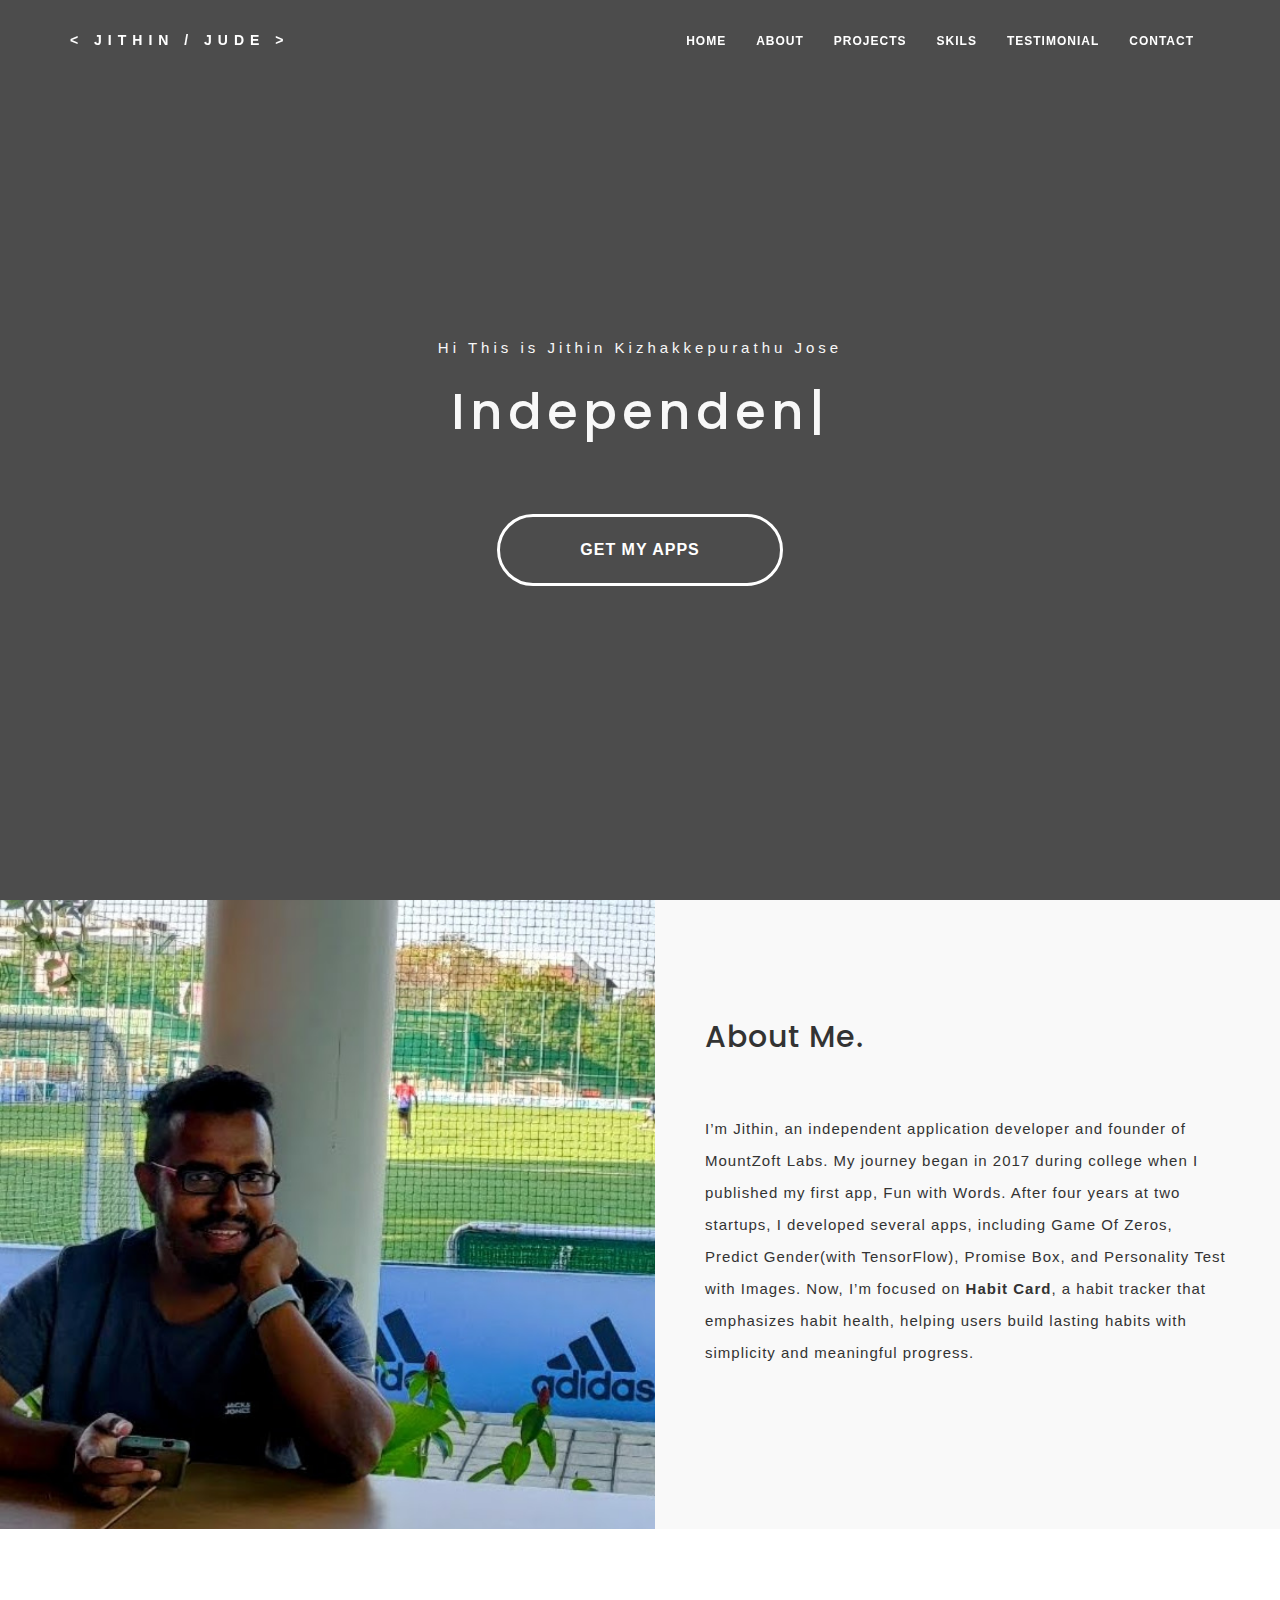
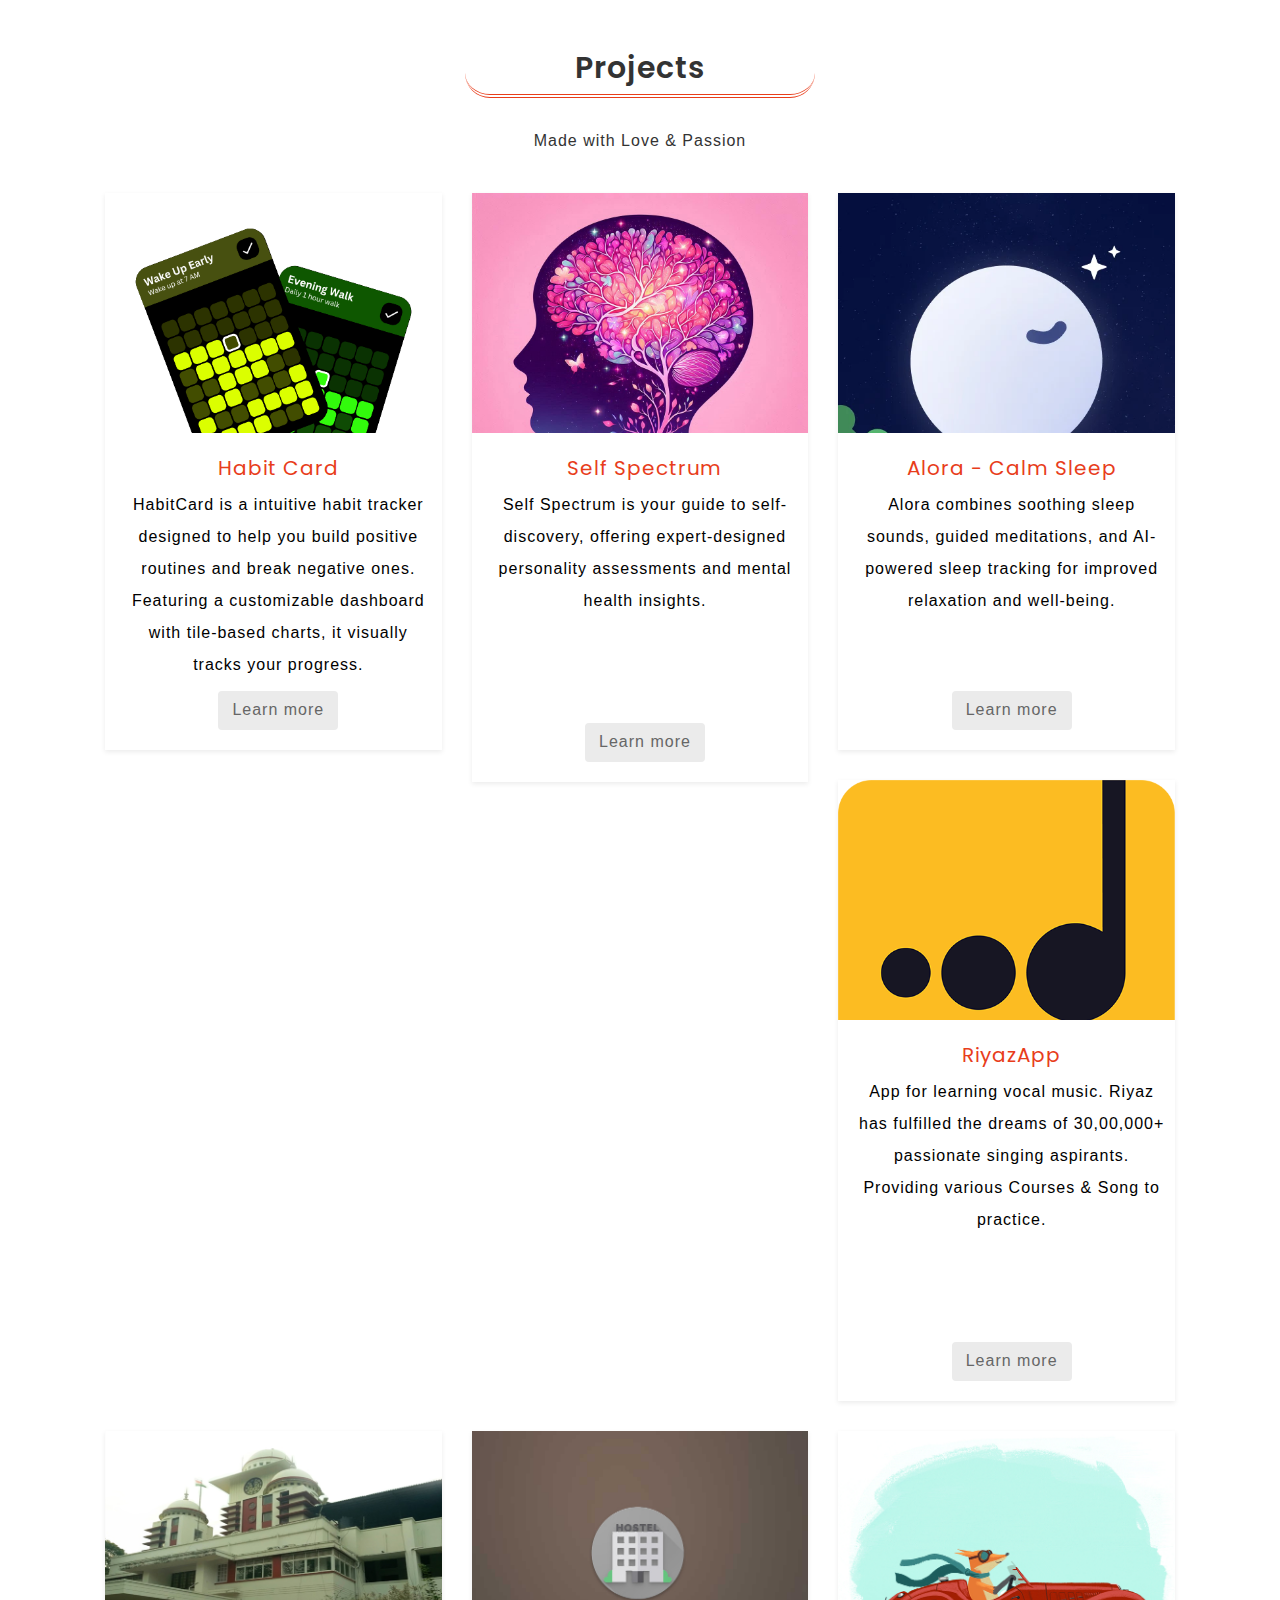
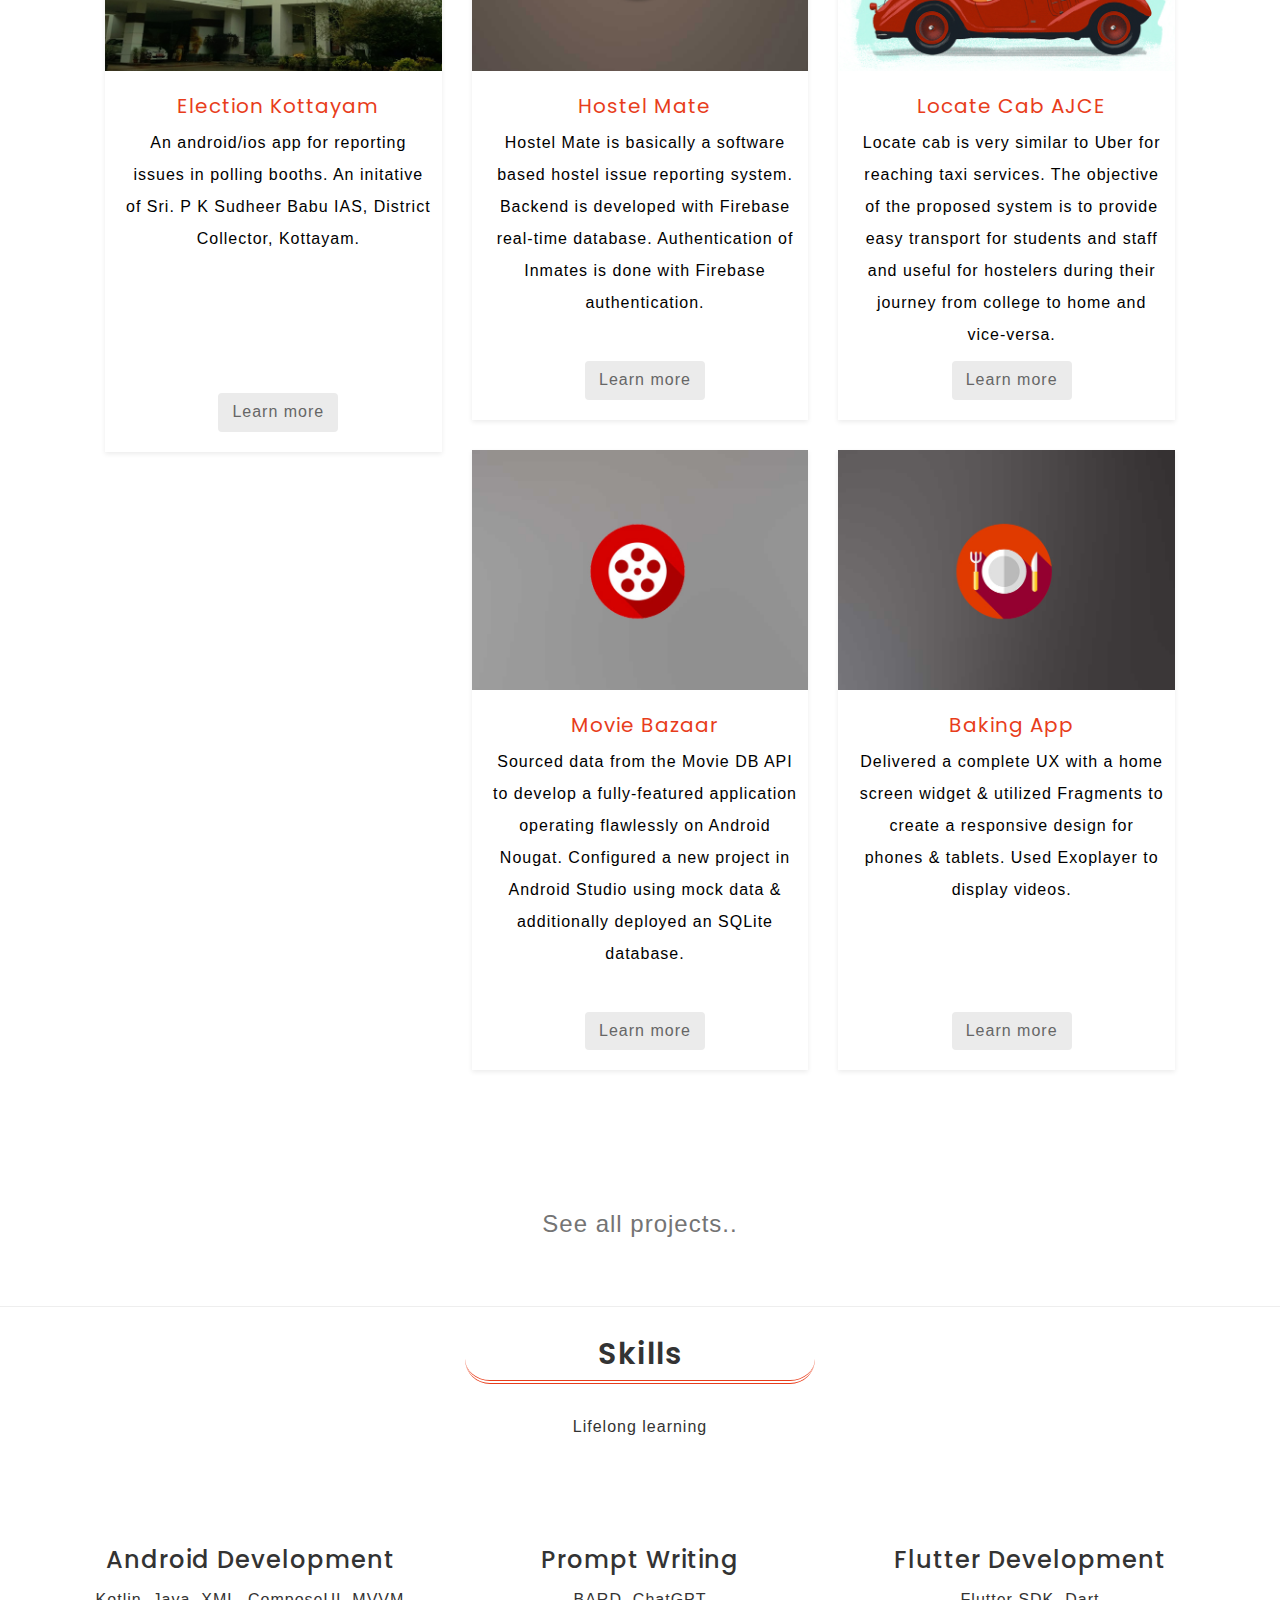
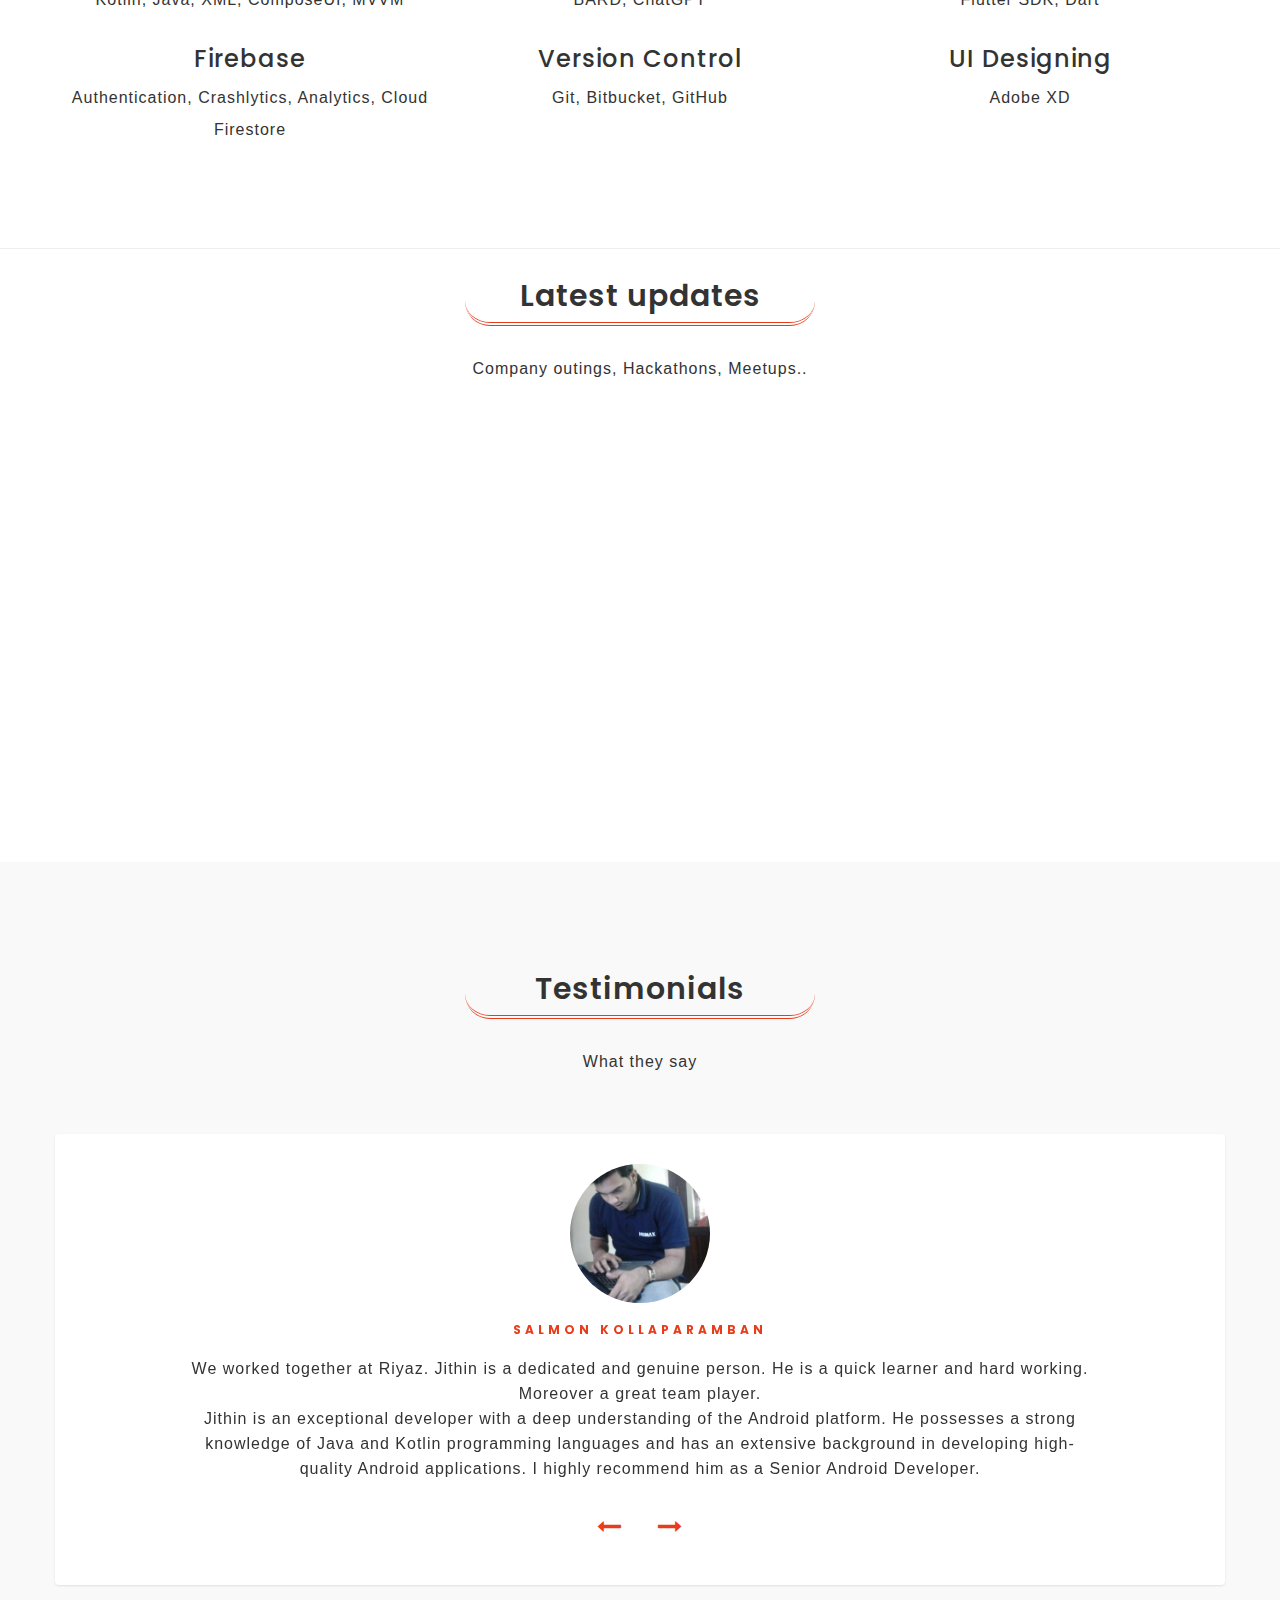
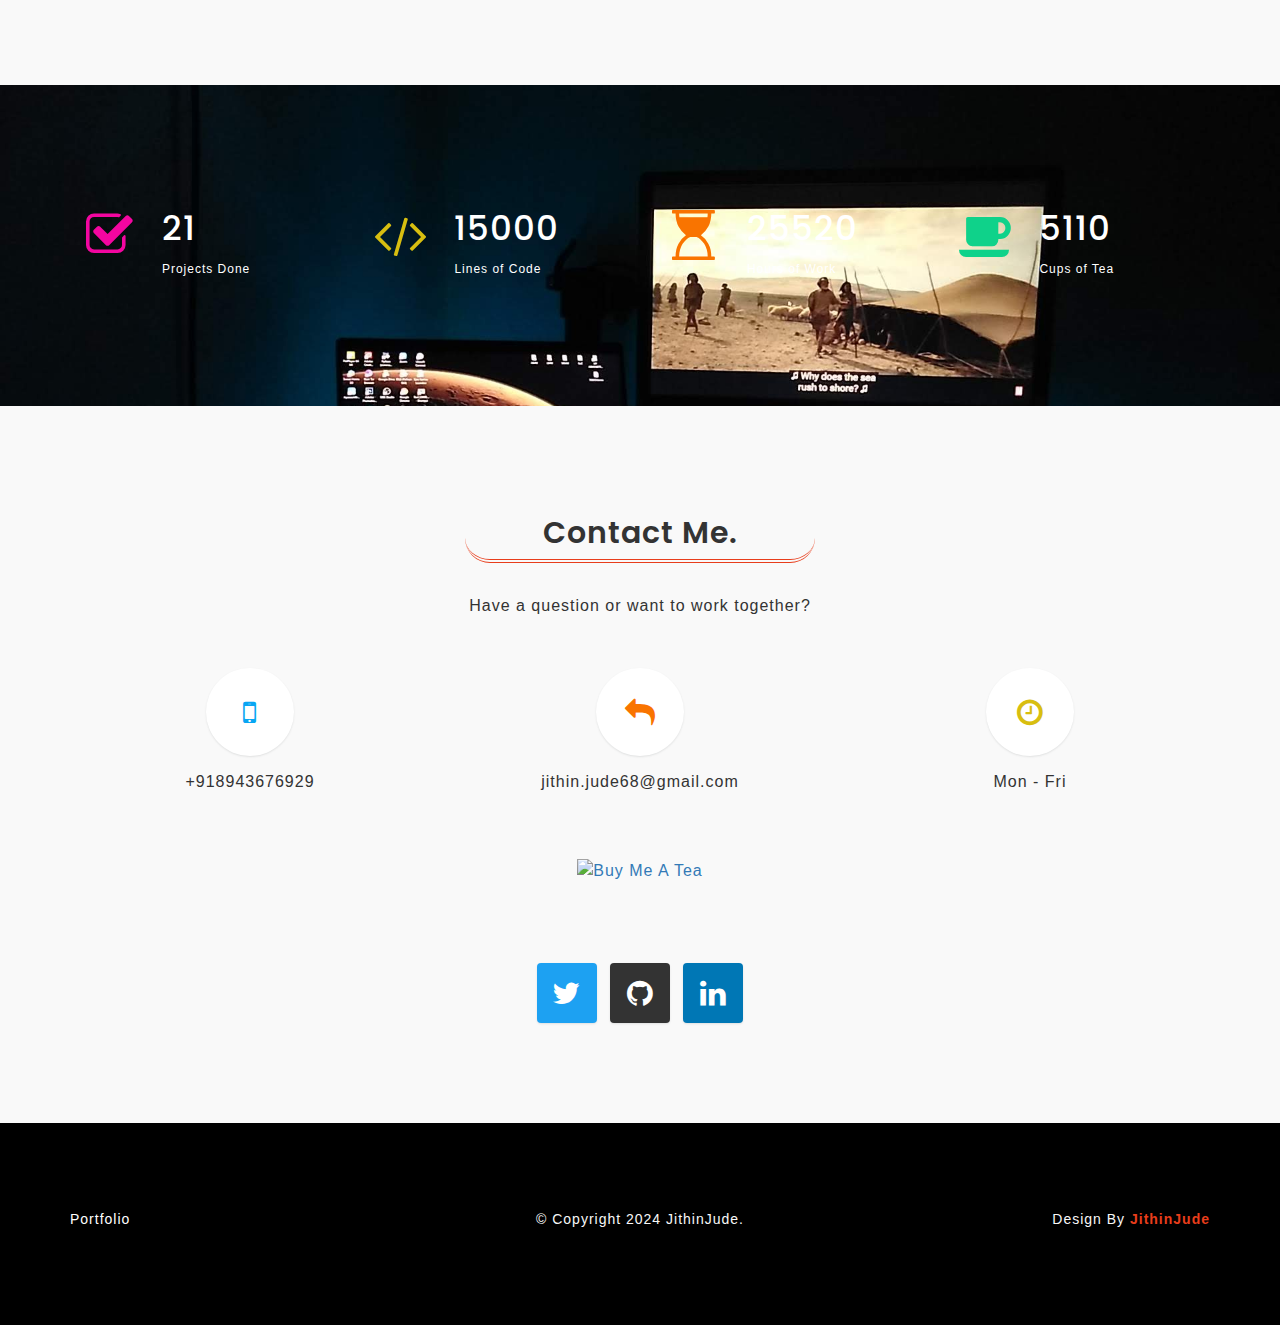
==== index.html @ 99f5d406 "Update index.html" ====
<!DOCTYPE html>
<html lang="en">
    <head>
        <!-- Google tag (gtag.js) -->
        <script async src="https://www.googletagmanager.com/gtag/js?id=G-HMF2TVYEC2"></script>
        <script>
            window.dataLayer = window.dataLayer || [];
            function gtag(){dataLayer.push(arguments);}
            gtag('js', new Date());
            
            gtag('config', 'G-HMF2TVYEC2');
        </script>
        <!-- Meta Tag -->
        <meta charset="UTF-8">
        <meta name="viewport" content="width=device-width, initial-scale=1.0">
        <meta http-equiv="X-UA-Compatible" content="IE=edge">
        <!-- SEO -->
        <meta name="description" content="Metaverse Enthusiast | ML Enthusiast(Deep learning) | Cosmology | Android/Flutter Developer">
        <meta name="author" content="Jithin Jude">
        <meta name="url" content="https://jithin-jude.github.io">
        <meta name="copyright" content="Jithin&lt;/>Jude">
        <meta name="robots" content="index,follow">
        <title>Jithin Jude</title>
        <!-- Favicon -->
        <link rel="shortcut icon" href="images/favicon/favicon.ico">
        <link rel="apple-touch-icon" sizes="144x144" type="image/x-icon" href="images/favicon/apple-touch-icon.png">
        <!-- All CSS Plugins -->
        <link rel="stylesheet" type="text/css" href="css/plugin.css">
        <!-- Main CSS Stylesheet -->
        <link rel="stylesheet" type="text/css" href="css/style.css">
        <!-- Google Web Fonts  -->
        <link rel="stylesheet" href="https://fonts.googleapis.com/css?family=Poppins:400,300,500,600,700">
        <!-- HTML5 shiv and Respond.js support IE8 or Older for HTML5 elements and media queries -->
        <!--[if lt IE 9]>
        <script src="https://oss.maxcdn.com/html5shiv/3.7.3/html5shiv.min.js"></script>
        <script src="https://oss.maxcdn.com/respond/1.4.2/respond.min.js"></script>
        <![endif]-->
    </head>
    <body>
        <!-- Preloader Start -->
        <div id="preloader">
            <div class="loader"></div>
        </div>
        <!-- Preloader End -->
        <!-- Home & Menu Section Start -->
        <header id="home" class="home-section">
            <div class="header-top-area">
                <div class="container">
                    <div class="row">
                        <div class="col-sm-3">
                            <div class="logo">
                                <a href="https://jithin-jude.github.io">&lt Jithin / Jude ></a>
                            </div>
                        </div>
                        <div class="col-sm-9">
                            <div class="navigation-menu">
                                <div class="navbar">
                                    <div class="navbar-header">
                                        <button type="button" class="navbar-toggle" data-toggle="collapse" data-target=".navbar-collapse">
                                        <span class="sr-only">Toggle navigation</span>
                                        <span class="icon-bar"></span>
                                        <span class="icon-bar"></span>
                                        <span class="icon-bar"></span>
                                        </button>
                                    </div>
                                    <div class="navbar-collapse collapse">
                                        <ul class="nav navbar-nav navbar-right">
                                            <li class="active">
                                                <a class="smoth-scroll" href="#home">
                                                    Home 
                                                    <div class="ripple-wrapper"></div>
                                                </a>
                                            </li>
                                            <li><a class="smoth-scroll" href="#about">About</a>
                                            </li>
                                            <li><a class="smoth-scroll" href="#projects">Projects</a>
                                            </li>
                                            <li><a class="smoth-scroll" href="#skils">Skils</a>
                                            </li>
                                            <li><a class="smoth-scroll" href="#testimonials">Testimonial</a>
                                            </li>
                                            <li><a class="smoth-scroll" href="#contact">Contact</a>
                                            </li>
                                        </ul>
                                    </div>
                                </div>
                            </div>
                        </div>
                    </div>
                </div>
            </div>
            <div class="home-section-background" data-stellar-background-ratio="0.6">
                <div class="display-table">
                    <div class="display-table-cell">
                        <div class="container">
                            <div class="row">
                                <div class="col-md-12 text-center">
                                    <div class="header-text">
                                        <p>Hi This is Jithin Kizhakkepurathu Jose</p>
                                        <h2><span class="typing"></span></h2>
                                        <div class="margin-top-60">
                                            <a class="button button-style button-style-icon fa fa-long-arrow-right smoth-scroll" href="https://play.google.com/store/apps/details?id=habit.tracker.habitcard" target="_blank">Get My Apps</a>
                                        </div>
                                    </div>
                                </div>
                            </div>
                        </div>
                    </div>
                </div>
            </div>
        </header>
        <!-- Home & Menu Section End-->
        <!-- About Start -->
        <section id="about" class="about-section">
            <div class="row">
                <div class="col-md-6 col-sm-12 col-xs-12">
                    <img class="img-responsive" src="images/bg/me_2023.jpg" draggable="false" alt="">
                </div>
                <div class="col-md-6 col-sm-12 col-xs-12">
                    <div class="about-me section-space-padding">
                        <h2>About Me.</h2>
                        <p>
				I’m Jithin, an independent application developer and founder of MountZoft Labs. My journey began in 2017 during college when I published my first app, Fun with Words. After four years at two startups, I developed several apps, including Game Of Zeros, Predict Gender(with TensorFlow), Promise Box, and Personality Test with Images. Now, I’m focused on <b>Habit Card</b>, a habit tracker that emphasizes habit health, helping users build lasting habits with simplicity and meaningful progress.
                        </p>
                    </div>
                </div>
            </div>
        </section>
        <!-- About End -->
        <!-- Projects Start -->
        <section id="projects">
            <div class="overflow-hid">
            <div class="gtco-section">
                <div class="gtco-container">
                    <div class="row">
                        <div class="col-sm-12">
                            <div class="section-title">
                                <h2>Projects</h2>
                                <p>Made with Love & Passion</p>
                            </div>
                        </div>
                    </div>
                    <div class="row">
                        <div class="col-lg-4 col-md-4 col-sm-6">
                            <a href="https://play.google.com/store/apps/details?id=habit.tracker.habitcard" 
                                target="_blank" class="gtco-card-item">
                                <figure>
                                    <div class="overlay"><i class="ti-plus"></i></div>
                                    <img src="images/portfolio/habit_card_logo.png" alt="Image" class="img-responsive">
                                </figure>
                                <div class="gtco-text">
                                    <br/>
                                    <h2>Habit Card</h2>
                                    <p>HabitCard is a intuitive habit tracker designed to help you build positive routines and break negative ones. Featuring a customizable dashboard with tile-based charts, it visually tracks your progress.<br/></p>
                                    <p><span class="btn btn-primary">Learn more</span></p>
                                </div>
                            </a>
                        </div>
                        <div class="col-lg-4 col-md-4 col-sm-6">
                            <a href="https://play.google.com/store/apps/details?id=ai.psychological.tests.personality.traits" 
                                target="_blank" class="gtco-card-item">
                                <figure>
                                    <div class="overlay"><i class="ti-plus"></i></div>
                                    <img src="images/portfolio/personaliey_test_logo.png" alt="Image" class="img-responsive">
                                </figure>
                                <div class="gtco-text">
                                    <br/>
                                    <h2>Self Spectrum</h2>
                                    <p>Self Spectrum is your guide to self-discovery, offering expert-designed personality assessments and mental health insights.<br/><br/><br/><br/></p>
                                    <p><span class="btn btn-primary">Learn more</span></p>
                                </div>
                            </a>
                        </div>
                        <div class="col-lg-4 col-md-4 col-sm-6">
                            <a href="https://play.google.com/store/apps/details?id=calm.sleep.headspace.relaxingsounds" 
                                target="_blank" class="gtco-card-item">
                                <figure>
                                    <div class="overlay"><i class="ti-plus"></i></div>
                                    <img src="images/portfolio/alora_logo.png" alt="Image" class="img-responsive">
                                </figure>
                                <div class="gtco-text">
                                    <br/>
                                    <h2>Alora - Calm Sleep</h2>
                                    <p>Alora combines soothing sleep sounds, guided meditations, and AI-powered sleep tracking for improved relaxation and well-being.<br/><br/><br/></p>
                                    <p><span class="btn btn-primary">Learn more</span></p>
                                </div>
                            </a>
                        </div>
                        <div class="col-lg-4 col-md-4 col-sm-6">
                            <a href="https://play.google.com/store/apps/details?id=com.musicmuni.riyaz" 
                                target="_blank" class="gtco-card-item">
                                <figure>
                                    <div class="overlay"><i class="ti-plus"></i></div>
                                    <img src="images/portfolio/riyazapp_logo.png" alt="Image" class="img-responsive">
                                </figure>
                                <div class="gtco-text">
                                    <br/>
                                    <h2>RiyazApp</h2>
                                    <p>App for learning vocal music. Riyaz has fulfilled the dreams of 30,00,000+ passionate singing aspirants. Providing various Courses & Song to practice.<br/><br/><br/><br/></p>
                                    <p><span class="btn btn-primary">Learn more</span></p>
                                </div>
                            </a>
                        </div>
                        <div class="col-lg-4 col-md-4 col-sm-6">
                            <a href="https://github.com/Jithin-Jude/ElectionKottayam" 
                                target="_blank" class="gtco-card-item">
                                <figure>
                                    <div class="overlay"><i class="ti-plus"></i></div>
                                    <img src="images/portfolio/img_7.jpg" alt="Image" class="img-responsive">
                                </figure>
                                <div class="gtco-text">
                                    <br/>
                                    <h2>Election Kottayam</h2>
                                    <p>An android/ios app for reporting issues in polling booths. An initative of Sri. P K Sudheer Babu IAS, District Collector, Kottayam.<br/><br/><br/><br/><br/></p>
                                    <p><span class="btn btn-primary">Learn more</span></p>
                                </div>
                            </a>
                        </div>
                        <div class="col-lg-4 col-md-4 col-sm-6">
                            <a href="https://github.com/Jithin-Jude/Nanodegree_Hostel-Mate" target="_blank" class="gtco-card-item">
                                <figure>
                                    <div class="overlay"><i class="ti-plus"></i></div>
                                    <img src="images/portfolio/img_1.jpg" alt="Image" class="img-responsive">
                                </figure>
                                <div class="gtco-text">
                                    <br/>
                                    <h2>Hostel Mate</h2>
                                    <p>Hostel Mate is basically a software based hostel issue reporting system. Backend is developed with Firebase real-time database. Authentication of Inmates is done with Firebase authentication.<br/><br/></p>
                                    <p><span class="btn btn-primary">Learn more</span></p>
                                </div>
                            </a>
                        </div>
                        <div class="col-lg-4 col-md-4 col-sm-6">
                            <a href="https://github.com/sebyjt/locatecab/graphs/contributors" 
                                target="_blank" class="gtco-card-item">
                                <figure>
                                    <div class="overlay"><i class="ti-plus"></i></div>
                                    <img src="images/portfolio/img_8.jpg" alt="Image" class="img-responsive">
                                </figure>
                                <div class="gtco-text">
                                    <br/>
                                    <h2>Locate Cab AJCE</h2>
                                    <p>Locate cab is very similar to Uber for reaching taxi services. The objective of the proposed system is to provide easy transport for students and staff and useful for hostelers during their journey from college to home and vice-versa.</p>
                                    <p><span class="btn btn-primary">Learn more</span></p>
                                </div>
                            </a>
                        </div>
                        <div class="col-lg-4 col-md-4 col-sm-6">
                            <a href="https://github.com/Jithin-Jude/Nanodegree_Popular-Movies-Stage-2" target="_blank" class="gtco-card-item">
                                <figure>
                                    <div class="overlay"><i class="ti-plus"></i></div>
                                    <img src="images/portfolio/img_2.jpg" alt="Image" class="img-responsive">
                                </figure>
                                <div class="gtco-text">
                                    <br/>
                                    <h2>Movie Bazaar</h2>
                                    <p>Sourced data from the Movie DB API to develop a fully-featured application operating flawlessly on Android Nougat. Configured a new project in Android Studio using mock data & additionally deployed an SQLite database.<br/><br/></p>
                                    <p><span class="btn btn-primary">Learn more</span></p>
                                </div>
                            </a>
                        </div>
                        <div class="col-lg-4 col-md-4 col-sm-6">
                            <a href="https://github.com/Jithin-Jude/Nanodegree_Baking-App" target="_blank" class="gtco-card-item">
                                <figure>
                                    <div class="overlay"><i class="ti-plus"></i></div>
                                    <img src="images/portfolio/img_3.jpg" alt="Image" class="img-responsive">
                                </figure>
                                <div class="gtco-text">
                                    <br/>
                                    <h2>Baking App</h2>
                                    <p>Delivered a complete UX with a home screen widget & utilized Fragments to create a responsive design for phones & tablets. Used Exoplayer to display videos.<br/><br/><br/><br/></p>
                                    <p><span class="btn btn-primary">Learn more</span></p>
                                </div>
                            </a>
                        </div>
                    </div>
                </div>
            </div>
            <div class="all-projects">
                <a target="_blank" href="pages/projects.html">See all projects..</a>
            </div>
        </section>
        <!-- Projects End -->
        <hr class="section-division">
        <!-- Skills Start -->
        <section id="skils"></section>
        <div class="row">
            <div class="col-sm-12">
                <div class="section-title">
                    <h2>Skills</h2>
                    <p>Lifelong learning</p>
                </div>
            </div>
        </div>
        <section id="skills" class="section-skills">
            <br><br>
            <div class="container">
                <div class="row featurette">
                    <div class="col-12 col-sm-4">
                        <h3>Android Development</h3>
                        <p>Kotlin, Java, XML, ComposeUI, MVVM</p>
                    </div>
                    <div class="col-12 col-sm-4">
                        <h3>Prompt Writing</h3>
                        <p>BARD, ChatGPT</p>
                    </div>
                    <div class="col-12 col-sm-4">
                        <h3>Flutter Development</h3>
                        <p>Flutter SDK, Dart</p>
                    </div>
                    <div class="col-12 col-sm-4">
                        <h3>Firebase</h3>
                        <p>Authentication, Crashlytics, Analytics, Cloud Firestore</p>
                    </div>
                    <div class="col-12 col-sm-4">
                        <h3>Version Control</h3>
                        <p>Git, Bitbucket, GitHub</p>
                    </div>
                    <div class="col-12 col-sm-4">
                        <h3>UI Designing</h3>
                        <p>Adobe XD</p>
                    </div>
                </div>
            </div>
            <br><br><br>
        </section>
        <!-- Skills End -->
        <hr class="section-division">
        <!--Sliding Banner Start-->
        <div class="row">
            <div class="col-sm-12">
                <div class="section-title">
                    <h2>Latest updates</h2>
                    <p>Company outings, Hackathons, Meetups..</p>
                </div>
            </div>
        </div>
        <div class="slideshow-container">
            <div class="mySlides fade">
                <img src="images/slider/teammusicmuni_01.png" style="width:100%">
            </div>
            <div class="mySlides fade">
                <img src="images/slider/teammusicmuni_02.png" style="width:100%">
            </div>
            <div class="mySlides fade">
                <img src="images/slider/1.jpg" style="width:100%">
            </div>
            <div class="mySlides fade">
                <img src="images/slider/2.jpg" style="width:100%">
            </div>
            <div class="mySlides fade">
                <img src="images/slider/3.jpg" style="width:100%">
            </div>
            <div class="mySlides fade">
                <img src="images/slider/4.jpg" style="width:100%">
            </div>
            <div class="mySlides fade">
                <img src="images/slider/5.jpg" style="width:100%">
            </div>
        </div>
        <!--Sliding Banner End-->
        <!-- Testimonial Start -->
        <section id="testimonials" class="testimonial-section section-space-padding">
            <div class="container">
                <div class="row">
                    <div class="col-sm-12">
                        <div class="section-title">
                            <h2>Testimonials</h2>
                            <p>What they say</p>
                        </div>
                    </div>
                </div>
                <div class="row">
                    <div class="testimonial-carousel-list margin-top-20">
                        <div class="testimonial-word text-center">
                            <img src="images/testimonial/salmon.jpeg" class="img-circle" alt="">
                            <h2>Salmon Kollaparamban</h2>
                            <p>We worked together at Riyaz. Jithin is a dedicated and genuine person. He is a quick learner and hard working. Moreover a great team player.<br/>Jithin is an exceptional developer with a deep understanding of the Android platform. He possesses a strong knowledge of Java and Kotlin programming languages and has an extensive background in developing high-quality Android applications. I highly recommend him as a Senior Android Developer.</p>
                        </div>
                        <div class="testimonial-word text-center">
                            <img src="images/testimonial/arpit_sing.jpeg" class="img-circle" alt="">
                            <h2>Arpit Singh</h2>
                            <p>I have worked with Jithin alongside in Musicmuni labs as Software developer engineer. He has been very dedicated and cooperative with work. He used to deliver given tasks on time. it's good to have a team player like him.</p>
                        </div>
                        <div class="testimonial-word text-center">
                            <img src="images/testimonial/1.png" class="img-circle" alt="">
                            <h2>Ashish Johnson</h2>
                            <p>Project engineer at Wipro</p>
                            <p>Jithin was my junior at Amal Jyothi College of Engineering, and he was a part of my team for hackathon conducted at college by Hourmony inc, and to be honest he was the best teammate I ever had, a cooperative and well team player. He is highly skilled in Android Development and has a couple of app in the play store as well. Any company should be proud to hire such a rare gem.</p>
                        </div>
                        <div class="testimonial-word text-center">
                            <img src="images/testimonial/2.png" class="img-circle" alt="">
                            <h2>Martin Siby</h2>
                            <p>We worked on a project(ForMyKerala) during the Flood disaster time in Kerala (2018). He has made immense contributions to the project's android end. He was a resourceful person and someone whom i could rely on to get the job done in time.</p>
                        </div>
                        <div class="testimonial-word text-center">
                            <img src="images/testimonial/3.png" class="img-circle" alt="">
                            <h2>Philson K Philip</h2>
                            <p>Jithin is good at Android app development and also he is a good companion to work with. He has good leadership and communication skills. He is so talented and wishing him a good future.</p>
                        </div>
                        <div class="testimonial-word text-center">
                            <img src="images/testimonial/4.png" class="img-circle" alt="">
                            <h2>Biby Chacko</h2>
                            <p>Chief Operating Officer at Bat Brains Innovations</p>
                            <p>Jithin is a skilled Android developer. I have managed Jithin directly and I'm pretty sure that he can finish task assigned to him on-time and efficiently. Companies can hire him without a doubt.</p>
                        </div>
                    </div>
                </div>
            </div>
        </section>
        <!-- Testimonial End -->
        <!-- statistics -->
        <section class="statistics-section section-space-padding bg-cover text-center" data-stellar-background-ratio="0.3">
            <div class="container">
                <div class="row">
                    <div class="statistics-center">
                        <!-- This code will work at max-width: 767px -->
                        <div class="col-md-3 col-sm-6">
                            <div class="statistics">
                                <div class="statistics-icon"><i class="fa fa-check-square-o color-1"></i>
                                </div>
                                <div class="statistics-content">
                                    <h5><span data-count="21" class="statistics-count">21</span></h5>
                                    <span>Projects Done</span>
                                </div>
                            </div>
                        </div>
                        <div class="col-md-3 col-sm-6">
                            <div class="statistics">
                                <div class="statistics-icon"><i class="fa fa-code color-3"></i>
                                </div>
                                <div class="statistics-content">
                                    <h5> <span data-count="15000" class="statistics-count">15000</span></h5>
                                    <span>Lines of Code</span>
                                </div>
                            </div>
                        </div>
                        <div class="col-md-3 col-sm-6">
                            <div class="statistics">
                                <div class="statistics-icon"><i class="fa fa-hourglass-start color-5"></i>
                                </div>
                                <div class="statistics-content">
                                    <h5><span data-count="25520" class="statistics-count">25520</span></h5>
                                    <span>Hours of Work</span>
                                </div>
                            </div>
                        </div>
                        <div class="col-md-3 col-sm-6">
                            <div class="statistics">
                                <div class="statistics-icon"><i class="fa fa-coffee color-4"></i>
                                </div>
                                <div class="statistics-content">
                                    <h5><span data-count="5110" class="statistics-count">5110</span></h5>
                                    <span>Cups of Tea</span>
                                </div>
                            </div>
                        </div>
                    </div>
                </div>
            </div>
        </section>
        <!-- statistics end -->
        <!-- Contact Start -->
        <section id="contact" class="contact-us section-space-padding">
            <div class="container">
            <div class="row">
                <div class="col-sm-12">
                    <div class="section-title">
                        <h2>Contact Me.</h2>
                        <p>Have a question or want to work together?</p>
                    </div>
                </div>
            </div>
            <div class="text-center margin-top-10 margin-bottom-50">
                <div class="row">
                    <div class="col-md-4 col-sm-4">
                        <div class="contact-us-detail">
                            <i class="fa fa-mobile color-6"></i>
                            <p><a href="tel:+918943676929">+918943676929</a></p>
                        </div>
                    </div>
                    <div class="col-md-4 col-sm-4">
                        <div class="contact-us-detail">
                            <i class="fa fa-mail-reply color-5"></i>
                            <p><a href="mailto:jithin.jude68@gmail.com">jithin.jude68@gmail.com</a></p>
                        </div>
                    </div>
                    <div class="col-md-4 col-sm-4">
                        <div class="contact-us-detail">
                            <i class="fa fa-clock-o color-3"></i>
                            <p>Mon - Fri</p>
                        </div>
                    </div>
                </div>
            </div>
		    
            <div class="row" style="text-align: center;">
                <a href="https://www.buymeacoffee.com/jithinjude1997" target="_blank">
                <img src="https://cdn.buymeacoffee.com/buttons/v2/default-orange.png" alt="Buy Me A Tea" style="height: 60px !important;width: 217px !important;">
                </a>
            </div>
		    
            <div class="margin-top-80">
                <ul class="social-icon">
                    <li><a href="https://x.com/jithin_jude" target="_blank" class="twitter"><i class="fa fa-twitter"></i></a></li>
                    <li><a href="https://github.com/Jithin-Jude" target="_blank" class="github"><i class="fa fa-github"></i></a></li>
                    <li><a href="https://www.linkedin.com/in/jithinkjose/" target="_blank" class="linkedin"><i class="fa fa-linkedin"></i></a></li>
                </ul>
            </div>
		    
        </section>
        <!-- Contact End -->
        <!-- Footer Start -->
        <footer class="footer-section">
            <div class="container">
                <div class="row">
                    <div class="col-md-4 text-left">
                        <p><span><a href="https://jithin-jude.github.io/" class="smoth-scroll">Portfolio</a></span></p>
                    </div>
                    <div class="col-md-4 text-center">
                        <p>© Copyright 2024 JithinJude.</p>
                    </div>
                    <div class="col-md-4 uipasta-credit text-right">
                        <p>Design By <a href="https://jithin-jude.github.io/" target="_blank" title="UiPasta">JithinJude</a></p>
                    </div>
                </div>
            </div>
        </footer>
        <!-- Footer End -->
        <!-- Back to Top Start -->
        <a href="#" class="scroll-to-top"><i class="fa fa-angle-up"></i></a>
        <!-- Back to Top End -->
        <!-- All Javascript Plugins  -->
        <script type="text/javascript" src="js/jquery.min.js"></script>
        <script type="text/javascript" src="js/plugin.js"></script>
        <script type="text/javascript" src="http://maps.google.com/maps/api/js?key=AIzaSyC0HAKwKinpoFKNGUwRBgkrKhF-sIqFUNA"></script>
        <!-- Main Javascript File  -->
        <script type="text/javascript" src="js/scripts.js"></script>
        <!-- RADIAL PROGRESS Javascript File  -->
        <script src="https://code.jquery.com/jquery-3.3.1.min.js" integrity="sha384-tsQFqpEReu7ZLhBV2VZlAu7zcOV+rXbYlF2cqB8txI/8aZajjp4Bqd+V6D5IgvKT" crossorigin="anonymous"></script> 
        <script>
            $(function(){
            
                // Remove svg.radial-progress .complete inline styling
                $('svg.radial-progress').each(function( index, value ) { 
                    $(this).find($('circle.complete')).removeAttr( 'style' );
                });
            
                // Activate progress animation on scroll
                $(window).scroll(function(){
                    $('svg.radial-progress').each(function( index, value ) { 
                        // If svg.radial-progress is approximately 25% vertically into the window when scrolling from the top or the bottom
                        if ( 
                            $(window).scrollTop() > $(this).offset().top - ($(window).height() * 0.75) &&
                            $(window).scrollTop() < $(this).offset().top + $(this).height() - ($(window).height() * 0.25)
                        ) {
                            // Get percentage of progress
                            percent = $(value).data('percentage');
                            // Get radius of the svg's circle.complete
                            radius = $(this).find($('circle.complete')).attr('r');
                            // Get circumference (2πr)
                            circumference = 2 * Math.PI * radius;
                            // Get stroke-dashoffset value based on the percentage of the circumference
                            strokeDashOffset = circumference - ((percent * circumference) / 100);
                            // Transition progress for 1.25 seconds
                            $(this).find($('circle.complete')).animate({'stroke-dashoffset': strokeDashOffset}, 1250);
                        }
                    });
                }).trigger('scroll');
            
            });
        </script>
    </body>
</html>
---- css/plugin.css ----
/* Table Of Content 

  1. Bootstrap
  2. Magnific Popup
  3. Owl Carousel
  4. Font Awesome

*/



/*!
 * Bootstrap v3.3.7 (http://getbootstrap.com)
 * Copyright 2011-2016 Twitter, Inc.
 * Licensed under MIT (https://github.com/twbs/bootstrap/blob/master/LICENSE)
 *//*! normalize.css v3.0.3 | MIT License | github.com/necolas/normalize.css */html{font-family:sans-serif;-webkit-text-size-adjust:100%;-ms-text-size-adjust:100%}body{margin:0}article,aside,details,figcaption,figure,footer,header,hgroup,main,menu,nav,section,summary{display:block}audio,canvas,progress,video{display:inline-block;vertical-align:baseline}audio:not([controls]){display:none;height:0}[hidden],template{display:none}a{background-color:transparent}a:active,a:hover{outline:0}abbr[title]{border-bottom:1px dotted}b,strong{font-weight:700}dfn{font-style:italic}h1{margin:.67em 0;font-size:2em}mark{color:#000;background:#ff0}small{font-size:80%}sub,sup{position:relative;font-size:75%;line-height:0;vertical-align:baseline}sup{top:-.5em}sub{bottom:-.25em}img{border:0}svg:not(:root){overflow:hidden}figure{margin:1em 40px}hr{height:0;-webkit-box-sizing:content-box;-moz-box-sizing:content-box;box-sizing:content-box}pre{overflow:auto}code,kbd,pre,samp{font-family:monospace,monospace;font-size:1em}button,input,optgroup,select,textarea{margin:0;font:inherit;color:inherit}button{overflow:visible}button,select{text-transform:none}button,html input[type=button],input[type=reset],input[type=submit]{-webkit-appearance:button;cursor:pointer}button[disabled],html input[disabled]{cursor:default}button::-moz-focus-inner,input::-moz-focus-inner{padding:0;border:0}input{line-height:normal}input[type=checkbox],input[type=radio]{-webkit-box-sizing:border-box;-moz-box-sizing:border-box;box-sizing:border-box;padding:0}input[type=number]::-webkit-inner-spin-button,input[type=number]::-webkit-outer-spin-button{height:auto}input[type=search]{-webkit-box-sizing:content-box;-moz-box-sizing:content-box;box-sizing:content-box;-webkit-appearance:textfield}input[type=search]::-webkit-search-cancel-button,input[type=search]::-webkit-search-decoration{-webkit-appearance:none}fieldset{padding:.35em .625em .75em;margin:0 2px;border:1px solid silver}legend{padding:0;border:0}textarea{overflow:auto}optgroup{font-weight:700}table{border-spacing:0;border-collapse:collapse}td,th{padding:0}/*! Source: https://github.com/h5bp/html5-boilerplate/blob/master/src/css/main.css */@media print{*,:after,:before{color:#000!important;text-shadow:none!important;background:0 0!important;-webkit-box-shadow:none!important;box-shadow:none!important}a,a:visited{text-decoration:underline}a[href]:after{content:" (" attr(href) ")"}abbr[title]:after{content:" (" attr(title) ")"}a[href^="javascript:"]:after,a[href^="#"]:after{content:""}blockquote,pre{border:1px solid #999;page-break-inside:avoid}thead{display:table-header-group}img,tr{page-break-inside:avoid}img{max-width:100%!important}h2,h3,p{orphans:3;widows:3}h2,h3{page-break-after:avoid}.navbar{display:none}.btn>.caret,.dropup>.btn>.caret{border-top-color:#000!important}.label{border:1px solid #000}.table{border-collapse:collapse!important}.table td,.table th{background-color:#fff!important}.table-bordered td,.table-bordered th{border:1px solid #ddd!important}}@font-face{font-family:'Glyphicons Halflings';src:url(../fonts/glyphicons-halflings-regular.eot);src:url(../fonts/glyphicons-halflings-regular.eot?#iefix) format('embedded-opentype'),url(../fonts/glyphicons-halflings-regular.woff2) format('woff2'),url(../fonts/glyphicons-halflings-regular.woff) format('woff'),url(../fonts/glyphicons-halflings-regular.ttf) format('truetype'),url(../fonts/glyphicons-halflings-regular.svg#glyphicons_halflingsregular) format('svg')}.glyphicon{position:relative;top:1px;display:inline-block;font-family:'Glyphicons Halflings';font-style:normal;font-weight:400;line-height:1;-webkit-font-smoothing:antialiased;-moz-osx-font-smoothing:grayscale}.glyphicon-asterisk:before{content:"\002a"}.glyphicon-plus:before{content:"\002b"}.glyphicon-eur:before,.glyphicon-euro:before{content:"\20ac"}.glyphicon-minus:before{content:"\2212"}.glyphicon-cloud:before{content:"\2601"}.glyphicon-envelope:before{content:"\2709"}.glyphicon-pencil:before{content:"\270f"}.glyphicon-glass:before{content:"\e001"}.glyphicon-music:before{content:"\e002"}.glyphicon-search:before{content:"\e003"}.glyphicon-heart:before{content:"\e005"}.glyphicon-star:before{content:"\e006"}.glyphicon-star-empty:before{content:"\e007"}.glyphicon-user:before{content:"\e008"}.glyphicon-film:before{content:"\e009"}.glyphicon-th-large:before{content:"\e010"}.glyphicon-th:before{content:"\e011"}.glyphicon-th-list:before{content:"\e012"}.glyphicon-ok:before{content:"\e013"}.glyphicon-remove:before{content:"\e014"}.glyphicon-zoom-in:before{content:"\e015"}.glyphicon-zoom-out:before{content:"\e016"}.glyphicon-off:before{content:"\e017"}.glyphicon-signal:before{content:"\e018"}.glyphicon-cog:before{content:"\e019"}.glyphicon-trash:before{content:"\e020"}.glyphicon-home:before{content:"\e021"}.glyphicon-file:before{content:"\e022"}.glyphicon-time:before{content:"\e023"}.glyphicon-road:before{content:"\e024"}.glyphicon-download-alt:before{content:"\e025"}.glyphicon-download:before{content:"\e026"}.glyphicon-upload:before{content:"\e027"}.glyphicon-inbox:before{content:"\e028"}.glyphicon-play-circle:before{content:"\e029"}.glyphicon-repeat:before{content:"\e030"}.glyphicon-refresh:before{content:"\e031"}.glyphicon-list-alt:before{content:"\e032"}.glyphicon-lock:before{content:"\e033"}.glyphicon-flag:before{content:"\e034"}.glyphicon-headphones:before{content:"\e035"}.glyphicon-volume-off:before{content:"\e036"}.glyphicon-volume-down:before{content:"\e037"}.glyphicon-volume-up:before{content:"\e038"}.glyphicon-qrcode:before{content:"\e039"}.glyphicon-barcode:before{content:"\e040"}.glyphicon-tag:before{content:"\e041"}.glyphicon-tags:before{content:"\e042"}.glyphicon-book:before{content:"\e043"}.glyphicon-bookmark:before{content:"\e044"}.glyphicon-print:before{content:"\e045"}.glyphicon-camera:before{content:"\e046"}.glyphicon-font:before{content:"\e047"}.glyphicon-bold:before{content:"\e048"}.glyphicon-italic:before{content:"\e049"}.glyphicon-text-height:before{content:"\e050"}.glyphicon-text-width:before{content:"\e051"}.glyphicon-align-left:before{content:"\e052"}.glyphicon-align-center:before{content:"\e053"}.glyphicon-align-right:before{content:"\e054"}.glyphicon-align-justify:before{content:"\e055"}.glyphicon-list:before{content:"\e056"}.glyphicon-indent-left:before{content:"\e057"}.glyphicon-indent-right:before{content:"\e058"}.glyphicon-facetime-video:before{content:"\e059"}.glyphicon-picture:before{content:"\e060"}.glyphicon-map-marker:before{content:"\e062"}.glyphicon-adjust:before{content:"\e063"}.glyphicon-tint:before{content:"\e064"}.glyphicon-edit:before{content:"\e065"}.glyphicon-share:before{content:"\e066"}.glyphicon-check:before{content:"\e067"}.glyphicon-move:before{content:"\e068"}.glyphicon-step-backward:before{content:"\e069"}.glyphicon-fast-backward:before{content:"\e070"}.glyphicon-backward:before{content:"\e071"}.glyphicon-play:before{content:"\e072"}.glyphicon-pause:before{content:"\e073"}.glyphicon-stop:before{content:"\e074"}.glyphicon-forward:before{content:"\e075"}.glyphicon-fast-forward:before{content:"\e076"}.glyphicon-step-forward:before{content:"\e077"}.glyphicon-eject:before{content:"\e078"}.glyphicon-chevron-left:before{content:"\e079"}.glyphicon-chevron-right:before{content:"\e080"}.glyphicon-plus-sign:before{content:"\e081"}.glyphicon-minus-sign:before{content:"\e082"}.glyphicon-remove-sign:before{content:"\e083"}.glyphicon-ok-sign:before{content:"\e084"}.glyphicon-question-sign:before{content:"\e085"}.glyphicon-info-sign:before{content:"\e086"}.glyphicon-screenshot:before{content:"\e087"}.glyphicon-remove-circle:before{content:"\e088"}.glyphicon-ok-circle:before{content:"\e089"}.glyphicon-ban-circle:before{content:"\e090"}.glyphicon-arrow-left:before{content:"\e091"}.glyphicon-arrow-right:before{content:"\e092"}.glyphicon-arrow-up:before{content:"\e093"}.glyphicon-arrow-down:before{content:"\e094"}.glyphicon-share-alt:before{content:"\e095"}.glyphicon-resize-full:before{content:"\e096"}.glyphicon-resize-small:before{content:"\e097"}.glyphicon-exclamation-sign:before{content:"\e101"}.glyphicon-gift:before{content:"\e102"}.glyphicon-leaf:before{content:"\e103"}.glyphicon-fire:before{content:"\e104"}.glyphicon-eye-open:before{content:"\e105"}.glyphicon-eye-close:before{content:"\e106"}.glyphicon-warning-sign:before{content:"\e107"}.glyphicon-plane:before{content:"\e108"}.glyphicon-calendar:before{content:"\e109"}.glyphicon-random:before{content:"\e110"}.glyphicon-comment:before{content:"\e111"}.glyphicon-magnet:before{content:"\e112"}.glyphicon-chevron-up:before{content:"\e113"}.glyphicon-chevron-down:before{content:"\e114"}.glyphicon-retweet:before{content:"\e115"}.glyphicon-shopping-cart:before{content:"\e116"}.glyphicon-folder-close:before{content:"\e117"}.glyphicon-folder-open:before{content:"\e118"}.glyphicon-resize-vertical:before{content:"\e119"}.glyphicon-resize-horizontal:before{content:"\e120"}.glyphicon-hdd:before{content:"\e121"}.glyphicon-bullhorn:before{content:"\e122"}.glyphicon-bell:before{content:"\e123"}.glyphicon-certificate:before{content:"\e124"}.glyphicon-thumbs-up:before{content:"\e125"}.glyphicon-thumbs-down:before{content:"\e126"}.glyphicon-hand-right:before{content:"\e127"}.glyphicon-hand-left:before{content:"\e128"}.glyphicon-hand-up:before{content:"\e129"}.glyphicon-hand-down:before{content:"\e130"}.glyphicon-circle-arrow-right:before{content:"\e131"}.glyphicon-circle-arrow-left:before{content:"\e132"}.glyphicon-circle-arrow-up:before{content:"\e133"}.glyphicon-circle-arrow-down:before{content:"\e134"}.glyphicon-globe:before{content:"\e135"}.glyphicon-wrench:before{content:"\e136"}.glyphicon-tasks:before{content:"\e137"}.glyphicon-filter:before{content:"\e138"}.glyphicon-briefcase:before{content:"\e139"}.glyphicon-fullscreen:before{content:"\e140"}.glyphicon-dashboard:before{content:"\e141"}.glyphicon-paperclip:before{content:"\e142"}.glyphicon-heart-empty:before{content:"\e143"}.glyphicon-link:before{content:"\e144"}.glyphicon-phone:before{content:"\e145"}.glyphicon-pushpin:before{content:"\e146"}.glyphicon-usd:before{content:"\e148"}.glyphicon-gbp:before{content:"\e149"}.glyphicon-sort:before{content:"\e150"}.glyphicon-sort-by-alphabet:before{content:"\e151"}.glyphicon-sort-by-alphabet-alt:before{content:"\e152"}.glyphicon-sort-by-order:before{content:"\e153"}.glyphicon-sort-by-order-alt:before{content:"\e154"}.glyphicon-sort-by-attributes:before{content:"\e155"}.glyphicon-sort-by-attributes-alt:before{content:"\e156"}.glyphicon-unchecked:before{content:"\e157"}.glyphicon-expand:before{content:"\e158"}.glyphicon-collapse-down:before{content:"\e159"}.glyphicon-collapse-up:before{content:"\e160"}.glyphicon-log-in:before{content:"\e161"}.glyphicon-flash:before{content:"\e162"}.glyphicon-log-out:before{content:"\e163"}.glyphicon-new-window:before{content:"\e164"}.glyphicon-record:before{content:"\e165"}.glyphicon-save:before{content:"\e166"}.glyphicon-open:before{content:"\e167"}.glyphicon-saved:before{content:"\e168"}.glyphicon-import:before{content:"\e169"}.glyphicon-export:before{content:"\e170"}.glyphicon-send:before{content:"\e171"}.glyphicon-floppy-disk:before{content:"\e172"}.glyphicon-floppy-saved:before{content:"\e173"}.glyphicon-floppy-remove:before{content:"\e174"}.glyphicon-floppy-save:before{content:"\e175"}.glyphicon-floppy-open:before{content:"\e176"}.glyphicon-credit-card:before{content:"\e177"}.glyphicon-transfer:before{content:"\e178"}.glyphicon-cutlery:before{content:"\e179"}.glyphicon-header:before{content:"\e180"}.glyphicon-compressed:before{content:"\e181"}.glyphicon-earphone:before{content:"\e182"}.glyphicon-phone-alt:before{content:"\e183"}.glyphicon-tower:before{content:"\e184"}.glyphicon-stats:before{content:"\e185"}.glyphicon-sd-video:before{content:"\e186"}.glyphicon-hd-video:before{content:"\e187"}.glyphicon-subtitles:before{content:"\e188"}.glyphicon-sound-stereo:before{content:"\e189"}.glyphicon-sound-dolby:before{content:"\e190"}.glyphicon-sound-5-1:before{content:"\e191"}.glyphicon-sound-6-1:before{content:"\e192"}.glyphicon-sound-7-1:before{content:"\e193"}.glyphicon-copyright-mark:before{content:"\e194"}.glyphicon-registration-mark:before{content:"\e195"}.glyphicon-cloud-download:before{content:"\e197"}.glyphicon-cloud-upload:before{content:"\e198"}.glyphicon-tree-conifer:before{content:"\e199"}.glyphicon-tree-deciduous:before{content:"\e200"}.glyphicon-cd:before{content:"\e201"}.glyphicon-save-file:before{content:"\e202"}.glyphicon-open-file:before{content:"\e203"}.glyphicon-level-up:before{content:"\e204"}.glyphicon-copy:before{content:"\e205"}.glyphicon-paste:before{content:"\e206"}.glyphicon-alert:before{content:"\e209"}.glyphicon-equalizer:before{content:"\e210"}.glyphicon-king:before{content:"\e211"}.glyphicon-queen:before{content:"\e212"}.glyphicon-pawn:before{content:"\e213"}.glyphicon-bishop:before{content:"\e214"}.glyphicon-knight:before{content:"\e215"}.glyphicon-baby-formula:before{content:"\e216"}.glyphicon-tent:before{content:"\26fa"}.glyphicon-blackboard:before{content:"\e218"}.glyphicon-bed:before{content:"\e219"}.glyphicon-apple:before{content:"\f8ff"}.glyphicon-erase:before{content:"\e221"}.glyphicon-hourglass:before{content:"\231b"}.glyphicon-lamp:before{content:"\e223"}.glyphicon-duplicate:before{content:"\e224"}.glyphicon-piggy-bank:before{content:"\e225"}.glyphicon-scissors:before{content:"\e226"}.glyphicon-bitcoin:before{content:"\e227"}.glyphicon-btc:before{content:"\e227"}.glyphicon-xbt:before{content:"\e227"}.glyphicon-yen:before{content:"\00a5"}.glyphicon-jpy:before{content:"\00a5"}.glyphicon-ruble:before{content:"\20bd"}.glyphicon-rub:before{content:"\20bd"}.glyphicon-scale:before{content:"\e230"}.glyphicon-ice-lolly:before{content:"\e231"}.glyphicon-ice-lolly-tasted:before{content:"\e232"}.glyphicon-education:before{content:"\e233"}.glyphicon-option-horizontal:before{content:"\e234"}.glyphicon-option-vertical:before{content:"\e235"}.glyphicon-menu-hamburger:before{content:"\e236"}.glyphicon-modal-window:before{content:"\e237"}.glyphicon-oil:before{content:"\e238"}.glyphicon-grain:before{content:"\e239"}.glyphicon-sunglasses:before{content:"\e240"}.glyphicon-text-size:before{content:"\e241"}.glyphicon-text-color:before{content:"\e242"}.glyphicon-text-background:before{content:"\e243"}.glyphicon-object-align-top:before{content:"\e244"}.glyphicon-object-align-bottom:before{content:"\e245"}.glyphicon-object-align-horizontal:before{content:"\e246"}.glyphicon-object-align-left:before{content:"\e247"}.glyphicon-object-align-vertical:before{content:"\e248"}.glyphicon-object-align-right:before{content:"\e249"}.glyphicon-triangle-right:before{content:"\e250"}.glyphicon-triangle-left:before{content:"\e251"}.glyphicon-triangle-bottom:before{content:"\e252"}.glyphicon-triangle-top:before{content:"\e253"}.glyphicon-console:before{content:"\e254"}.glyphicon-superscript:before{content:"\e255"}.glyphicon-subscript:before{content:"\e256"}.glyphicon-menu-left:before{content:"\e257"}.glyphicon-menu-right:before{content:"\e258"}.glyphicon-menu-down:before{content:"\e259"}.glyphicon-menu-up:before{content:"\e260"}*{-webkit-box-sizing:border-box;-moz-box-sizing:border-box;box-sizing:border-box}:after,:before{-webkit-box-sizing:border-box;-moz-box-sizing:border-box;box-sizing:border-box}html{font-size:10px;-webkit-tap-highlight-color:rgba(0,0,0,0)}body{font-family:"Helvetica Neue",Helvetica,Arial,sans-serif;font-size:14px;line-height:1.42857143;color:#333;background-color:#fff}button,input,select,textarea{font-family:inherit;font-size:inherit;line-height:inherit}a{color:#337ab7;text-decoration:none}a:focus,a:hover{color:#23527c;text-decoration:underline}a:focus{outline:5px auto -webkit-focus-ring-color;outline-offset:-2px}figure{margin:0}img{vertical-align:middle}.carousel-inner>.item>a>img,.carousel-inner>.item>img,.img-responsive,.thumbnail a>img,.thumbnail>img{display:block;max-width:100%;height:auto}.img-rounded{border-radius:6px}.img-thumbnail{display:inline-block;max-width:100%;height:auto;padding:4px;line-height:1.42857143;background-color:#fff;border:1px solid #ddd;border-radius:4px;-webkit-transition:all .2s ease-in-out;-o-transition:all .2s ease-in-out;transition:all .2s ease-in-out}.img-circle{border-radius:50%}hr{margin-top:20px;margin-bottom:20px;border:0;border-top:1px solid #eee}.sr-only{position:absolute;width:1px;height:1px;padding:0;margin:-1px;overflow:hidden;clip:rect(0,0,0,0);border:0}.sr-only-focusable:active,.sr-only-focusable:focus{position:static;width:auto;height:auto;margin:0;overflow:visible;clip:auto}[role=button]{cursor:pointer}.h1,.h2,.h3,.h4,.h5,.h6,h1,h2,h3,h4,h5,h6{font-family:inherit;font-weight:500;line-height:1.1;color:inherit}.h1 .small,.h1 small,.h2 .small,.h2 small,.h3 .small,.h3 small,.h4 .small,.h4 small,.h5 .small,.h5 small,.h6 .small,.h6 small,h1 .small,h1 small,h2 .small,h2 small,h3 .small,h3 small,h4 .small,h4 small,h5 .small,h5 small,h6 .small,h6 small{font-weight:400;line-height:1;color:#777}.h1,.h2,.h3,h1,h2,h3{margin-top:20px;margin-bottom:10px}.h1 .small,.h1 small,.h2 .small,.h2 small,.h3 .small,.h3 small,h1 .small,h1 small,h2 .small,h2 small,h3 .small,h3 small{font-size:65%}.h4,.h5,.h6,h4,h5,h6{margin-top:10px;margin-bottom:10px}.h4 .small,.h4 small,.h5 .small,.h5 small,.h6 .small,.h6 small,h4 .small,h4 small,h5 .small,h5 small,h6 .small,h6 small{font-size:75%}.h1,h1{font-size:36px}.h2,h2{font-size:30px}.h3,h3{font-size:24px}.h4,h4{font-size:18px}.h5,h5{font-size:14px}.h6,h6{font-size:12px}p{margin:0 0 10px}.lead{margin-bottom:20px;font-size:16px;font-weight:300;line-height:1.4}@media (min-width:768px){.lead{font-size:21px}}.small,small{font-size:85%}.mark,mark{padding:.2em;background-color:#fcf8e3}.text-left{text-align:left}.text-right{text-align:right}.text-center{text-align:center}.text-justify{text-align:justify}.text-nowrap{white-space:nowrap}.text-lowercase{text-transform:lowercase}.text-uppercase{text-transform:uppercase}.text-capitalize{text-transform:capitalize}.text-muted{color:#777}.text-primary{color:#337ab7}a.text-primary:focus,a.text-primary:hover{color:#286090}.text-success{color:#3c763d}a.text-success:focus,a.text-success:hover{color:#2b542c}.text-info{color:#31708f}a.text-info:focus,a.text-info:hover{color:#245269}.text-warning{color:#8a6d3b}a.text-warning:focus,a.text-warning:hover{color:#66512c}.text-danger{color:#a94442}a.text-danger:focus,a.text-danger:hover{color:#843534}.bg-primary{color:#fff;background-color:#337ab7}a.bg-primary:focus,a.bg-primary:hover{background-color:#286090}.bg-success{background-color:#dff0d8}a.bg-success:focus,a.bg-success:hover{background-color:#c1e2b3}.bg-info{background-color:#d9edf7}a.bg-info:focus,a.bg-info:hover{background-color:#afd9ee}.bg-warning{background-color:#fcf8e3}a.bg-warning:focus,a.bg-warning:hover{background-color:#f7ecb5}.bg-danger{background-color:#f2dede}a.bg-danger:focus,a.bg-danger:hover{background-color:#e4b9b9}.page-header{padding-bottom:9px;margin:40px 0 20px;border-bottom:1px solid #eee}ol,ul{margin-top:0;margin-bottom:10px}ol ol,ol ul,ul ol,ul ul{margin-bottom:0}.list-unstyled{padding-left:0;list-style:none}.list-inline{padding-left:0;margin-left:-5px;list-style:none}.list-inline>li{display:inline-block;padding-right:5px;padding-left:5px}dl{margin-top:0;margin-bottom:20px}dd,dt{line-height:1.42857143}dt{font-weight:700}dd{margin-left:0}@media (min-width:768px){.dl-horizontal dt{float:left;width:160px;overflow:hidden;clear:left;text-align:right;text-overflow:ellipsis;white-space:nowrap}.dl-horizontal dd{margin-left:180px}}abbr[data-original-title],abbr[title]{cursor:help;border-bottom:1px dotted #777}.initialism{font-size:90%;text-transform:uppercase}blockquote{padding:10px 20px;margin:0 0 20px;font-size:17.5px;border-left:5px solid #eee}blockquote ol:last-child,blockquote p:last-child,blockquote ul:last-child{margin-bottom:0}blockquote .small,blockquote footer,blockquote small{display:block;font-size:80%;line-height:1.42857143;color:#777}blockquote .small:before,blockquote footer:before,blockquote small:before{content:'\2014 \00A0'}.blockquote-reverse,blockquote.pull-right{padding-right:15px;padding-left:0;text-align:right;border-right:5px solid #eee;border-left:0}.blockquote-reverse .small:before,.blockquote-reverse footer:before,.blockquote-reverse small:before,blockquote.pull-right .small:before,blockquote.pull-right footer:before,blockquote.pull-right small:before{content:''}.blockquote-reverse .small:after,.blockquote-reverse footer:after,.blockquote-reverse small:after,blockquote.pull-right .small:after,blockquote.pull-right footer:after,blockquote.pull-right small:after{content:'\00A0 \2014'}address{margin-bottom:20px;font-style:normal;line-height:1.42857143}code,kbd,pre,samp{font-family:Menlo,Monaco,Consolas,"Courier New",monospace}code{padding:2px 4px;font-size:90%;color:#c7254e;background-color:#f9f2f4;border-radius:4px}kbd{padding:2px 4px;font-size:90%;color:#fff;background-color:#333;border-radius:3px;-webkit-box-shadow:inset 0 -1px 0 rgba(0,0,0,.25);box-shadow:inset 0 -1px 0 rgba(0,0,0,.25)}kbd kbd{padding:0;font-size:100%;font-weight:700;-webkit-box-shadow:none;box-shadow:none}pre{display:block;padding:9.5px;margin:0 0 10px;font-size:13px;line-height:1.42857143;color:#333;word-break:break-all;word-wrap:break-word;background-color:#f5f5f5;border:1px solid #ccc;border-radius:4px}pre code{padding:0;font-size:inherit;color:inherit;white-space:pre-wrap;background-color:transparent;border-radius:0}.pre-scrollable{max-height:340px;overflow-y:scroll}.container{padding-right:15px;padding-left:15px;margin-right:auto;margin-left:auto}@media (min-width:768px){.container{width:750px}}@media (min-width:992px){.container{width:970px}}@media (min-width:1200px){.container{width:1170px}}.container-fluid{padding-right:15px;padding-left:15px;margin-right:auto;margin-left:auto}.row{margin-right:-15px;margin-left:-15px}.col-lg-1,.col-lg-10,.col-lg-11,.col-lg-12,.col-lg-2,.col-lg-3,.col-lg-4,.col-lg-5,.col-lg-6,.col-lg-7,.col-lg-8,.col-lg-9,.col-md-1,.col-md-10,.col-md-11,.col-md-12,.col-md-2,.col-md-3,.col-md-4,.col-md-5,.col-md-6,.col-md-7,.col-md-8,.col-md-9,.col-sm-1,.col-sm-10,.col-sm-11,.col-sm-12,.col-sm-2,.col-sm-3,.col-sm-4,.col-sm-5,.col-sm-6,.col-sm-7,.col-sm-8,.col-sm-9,.col-xs-1,.col-xs-10,.col-xs-11,.col-xs-12,.col-xs-2,.col-xs-3,.col-xs-4,.col-xs-5,.col-xs-6,.col-xs-7,.col-xs-8,.col-xs-9{position:relative;min-height:1px;padding-right:15px;padding-left:15px}.col-xs-1,.col-xs-10,.col-xs-11,.col-xs-12,.col-xs-2,.col-xs-3,.col-xs-4,.col-xs-5,.col-xs-6,.col-xs-7,.col-xs-8,.col-xs-9{float:left}.col-xs-12{width:100%}.col-xs-11{width:91.66666667%}.col-xs-10{width:83.33333333%}.col-xs-9{width:75%}.col-xs-8{width:66.66666667%}.col-xs-7{width:58.33333333%}.col-xs-6{width:50%}.col-xs-5{width:41.66666667%}.col-xs-4{width:33.33333333%}.col-xs-3{width:25%}.col-xs-2{width:16.66666667%}.col-xs-1{width:8.33333333%}.col-xs-pull-12{right:100%}.col-xs-pull-11{right:91.66666667%}.col-xs-pull-10{right:83.33333333%}.col-xs-pull-9{right:75%}.col-xs-pull-8{right:66.66666667%}.col-xs-pull-7{right:58.33333333%}.col-xs-pull-6{right:50%}.col-xs-pull-5{right:41.66666667%}.col-xs-pull-4{right:33.33333333%}.col-xs-pull-3{right:25%}.col-xs-pull-2{right:16.66666667%}.col-xs-pull-1{right:8.33333333%}.col-xs-pull-0{right:auto}.col-xs-push-12{left:100%}.col-xs-push-11{left:91.66666667%}.col-xs-push-10{left:83.33333333%}.col-xs-push-9{left:75%}.col-xs-push-8{left:66.66666667%}.col-xs-push-7{left:58.33333333%}.col-xs-push-6{left:50%}.col-xs-push-5{left:41.66666667%}.col-xs-push-4{left:33.33333333%}.col-xs-push-3{left:25%}.col-xs-push-2{left:16.66666667%}.col-xs-push-1{left:8.33333333%}.col-xs-push-0{left:auto}.col-xs-offset-12{margin-left:100%}.col-xs-offset-11{margin-left:91.66666667%}.col-xs-offset-10{margin-left:83.33333333%}.col-xs-offset-9{margin-left:75%}.col-xs-offset-8{margin-left:66.66666667%}.col-xs-offset-7{margin-left:58.33333333%}.col-xs-offset-6{margin-left:50%}.col-xs-offset-5{margin-left:41.66666667%}.col-xs-offset-4{margin-left:33.33333333%}.col-xs-offset-3{margin-left:25%}.col-xs-offset-2{margin-left:16.66666667%}.col-xs-offset-1{margin-left:8.33333333%}.col-xs-offset-0{margin-left:0}@media (min-width:768px){.col-sm-1,.col-sm-10,.col-sm-11,.col-sm-12,.col-sm-2,.col-sm-3,.col-sm-4,.col-sm-5,.col-sm-6,.col-sm-7,.col-sm-8,.col-sm-9{float:left}.col-sm-12{width:100%}.col-sm-11{width:91.66666667%}.col-sm-10{width:83.33333333%}.col-sm-9{width:75%}.col-sm-8{width:66.66666667%}.col-sm-7{width:58.33333333%}.col-sm-6{width:50%}.col-sm-5{width:41.66666667%}.col-sm-4{width:33.33333333%}.col-sm-3{width:25%}.col-sm-2{width:16.66666667%}.col-sm-1{width:8.33333333%}.col-sm-pull-12{right:100%}.col-sm-pull-11{right:91.66666667%}.col-sm-pull-10{right:83.33333333%}.col-sm-pull-9{right:75%}.col-sm-pull-8{right:66.66666667%}.col-sm-pull-7{right:58.33333333%}.col-sm-pull-6{right:50%}.col-sm-pull-5{right:41.66666667%}.col-sm-pull-4{right:33.33333333%}.col-sm-pull-3{right:25%}.col-sm-pull-2{right:16.66666667%}.col-sm-pull-1{right:8.33333333%}.col-sm-pull-0{right:auto}.col-sm-push-12{left:100%}.col-sm-push-11{left:91.66666667%}.col-sm-push-10{left:83.33333333%}.col-sm-push-9{left:75%}.col-sm-push-8{left:66.66666667%}.col-sm-push-7{left:58.33333333%}.col-sm-push-6{left:50%}.col-sm-push-5{left:41.66666667%}.col-sm-push-4{left:33.33333333%}.col-sm-push-3{left:25%}.col-sm-push-2{left:16.66666667%}.col-sm-push-1{left:8.33333333%}.col-sm-push-0{left:auto}.col-sm-offset-12{margin-left:100%}.col-sm-offset-11{margin-left:91.66666667%}.col-sm-offset-10{margin-left:83.33333333%}.col-sm-offset-9{margin-left:75%}.col-sm-offset-8{margin-left:66.66666667%}.col-sm-offset-7{margin-left:58.33333333%}.col-sm-offset-6{margin-left:50%}.col-sm-offset-5{margin-left:41.66666667%}.col-sm-offset-4{margin-left:33.33333333%}.col-sm-offset-3{margin-left:25%}.col-sm-offset-2{margin-left:16.66666667%}.col-sm-offset-1{margin-left:8.33333333%}.col-sm-offset-0{margin-left:0}}@media (min-width:992px){.col-md-1,.col-md-10,.col-md-11,.col-md-12,.col-md-2,.col-md-3,.col-md-4,.col-md-5,.col-md-6,.col-md-7,.col-md-8,.col-md-9{float:left}.col-md-12{width:100%}.col-md-11{width:91.66666667%}.col-md-10{width:83.33333333%}.col-md-9{width:75%}.col-md-8{width:66.66666667%}.col-md-7{width:58.33333333%}.col-md-6{width:50%}.col-md-5{width:41.66666667%}.col-md-4{width:33.33333333%}.col-md-3{width:25%}.col-md-2{width:16.66666667%}.col-md-1{width:8.33333333%}.col-md-pull-12{right:100%}.col-md-pull-11{right:91.66666667%}.col-md-pull-10{right:83.33333333%}.col-md-pull-9{right:75%}.col-md-pull-8{right:66.66666667%}.col-md-pull-7{right:58.33333333%}.col-md-pull-6{right:50%}.col-md-pull-5{right:41.66666667%}.col-md-pull-4{right:33.33333333%}.col-md-pull-3{right:25%}.col-md-pull-2{right:16.66666667%}.col-md-pull-1{right:8.33333333%}.col-md-pull-0{right:auto}.col-md-push-12{left:100%}.col-md-push-11{left:91.66666667%}.col-md-push-10{left:83.33333333%}.col-md-push-9{left:75%}.col-md-push-8{left:66.66666667%}.col-md-push-7{left:58.33333333%}.col-md-push-6{left:50%}.col-md-push-5{left:41.66666667%}.col-md-push-4{left:33.33333333%}.col-md-push-3{left:25%}.col-md-push-2{left:16.66666667%}.col-md-push-1{left:8.33333333%}.col-md-push-0{left:auto}.col-md-offset-12{margin-left:100%}.col-md-offset-11{margin-left:91.66666667%}.col-md-offset-10{margin-left:83.33333333%}.col-md-offset-9{margin-left:75%}.col-md-offset-8{margin-left:66.66666667%}.col-md-offset-7{margin-left:58.33333333%}.col-md-offset-6{margin-left:50%}.col-md-offset-5{margin-left:41.66666667%}.col-md-offset-4{margin-left:33.33333333%}.col-md-offset-3{margin-left:25%}.col-md-offset-2{margin-left:16.66666667%}.col-md-offset-1{margin-left:8.33333333%}.col-md-offset-0{margin-left:0}}@media (min-width:1200px){.col-lg-1,.col-lg-10,.col-lg-11,.col-lg-12,.col-lg-2,.col-lg-3,.col-lg-4,.col-lg-5,.col-lg-6,.col-lg-7,.col-lg-8,.col-lg-9{float:left}.col-lg-12{width:100%}.col-lg-11{width:91.66666667%}.col-lg-10{width:83.33333333%}.col-lg-9{width:75%}.col-lg-8{width:66.66666667%}.col-lg-7{width:58.33333333%}.col-lg-6{width:50%}.col-lg-5{width:41.66666667%}.col-lg-4{width:33.33333333%}.col-lg-3{width:25%}.col-lg-2{width:16.66666667%}.col-lg-1{width:8.33333333%}.col-lg-pull-12{right:100%}.col-lg-pull-11{right:91.66666667%}.col-lg-pull-10{right:83.33333333%}.col-lg-pull-9{right:75%}.col-lg-pull-8{right:66.66666667%}.col-lg-pull-7{right:58.33333333%}.col-lg-pull-6{right:50%}.col-lg-pull-5{right:41.66666667%}.col-lg-pull-4{right:33.33333333%}.col-lg-pull-3{right:25%}.col-lg-pull-2{right:16.66666667%}.col-lg-pull-1{right:8.33333333%}.col-lg-pull-0{right:auto}.col-lg-push-12{left:100%}.col-lg-push-11{left:91.66666667%}.col-lg-push-10{left:83.33333333%}.col-lg-push-9{left:75%}.col-lg-push-8{left:66.66666667%}.col-lg-push-7{left:58.33333333%}.col-lg-push-6{left:50%}.col-lg-push-5{left:41.66666667%}.col-lg-push-4{left:33.33333333%}.col-lg-push-3{left:25%}.col-lg-push-2{left:16.66666667%}.col-lg-push-1{left:8.33333333%}.col-lg-push-0{left:auto}.col-lg-offset-12{margin-left:100%}.col-lg-offset-11{margin-left:91.66666667%}.col-lg-offset-10{margin-left:83.33333333%}.col-lg-offset-9{margin-left:75%}.col-lg-offset-8{margin-left:66.66666667%}.col-lg-offset-7{margin-left:58.33333333%}.col-lg-offset-6{margin-left:50%}.col-lg-offset-5{margin-left:41.66666667%}.col-lg-offset-4{margin-left:33.33333333%}.col-lg-offset-3{margin-left:25%}.col-lg-offset-2{margin-left:16.66666667%}.col-lg-offset-1{margin-left:8.33333333%}.col-lg-offset-0{margin-left:0}}table{background-color:transparent}caption{padding-top:8px;padding-bottom:8px;color:#777;text-align:left}th{text-align:left}.table{width:100%;max-width:100%;margin-bottom:20px}.table>tbody>tr>td,.table>tbody>tr>th,.table>tfoot>tr>td,.table>tfoot>tr>th,.table>thead>tr>td,.table>thead>tr>th{padding:8px;line-height:1.42857143;vertical-align:top;border-top:1px solid #ddd}.table>thead>tr>th{vertical-align:bottom;border-bottom:2px solid #ddd}.table>caption+thead>tr:first-child>td,.table>caption+thead>tr:first-child>th,.table>colgroup+thead>tr:first-child>td,.table>colgroup+thead>tr:first-child>th,.table>thead:first-child>tr:first-child>td,.table>thead:first-child>tr:first-child>th{border-top:0}.table>tbody+tbody{border-top:2px solid #ddd}.table .table{background-color:#fff}.table-condensed>tbody>tr>td,.table-condensed>tbody>tr>th,.table-condensed>tfoot>tr>td,.table-condensed>tfoot>tr>th,.table-condensed>thead>tr>td,.table-condensed>thead>tr>th{padding:5px}.table-bordered{border:1px solid #ddd}.table-bordered>tbody>tr>td,.table-bordered>tbody>tr>th,.table-bordered>tfoot>tr>td,.table-bordered>tfoot>tr>th,.table-bordered>thead>tr>td,.table-bordered>thead>tr>th{border:1px solid #ddd}.table-bordered>thead>tr>td,.table-bordered>thead>tr>th{border-bottom-width:2px}.table-striped>tbody>tr:nth-of-type(odd){background-color:#f9f9f9}.table-hover>tbody>tr:hover{background-color:#f5f5f5}table col[class*=col-]{position:static;display:table-column;float:none}table td[class*=col-],table th[class*=col-]{position:static;display:table-cell;float:none}.table>tbody>tr.active>td,.table>tbody>tr.active>th,.table>tbody>tr>td.active,.table>tbody>tr>th.active,.table>tfoot>tr.active>td,.table>tfoot>tr.active>th,.table>tfoot>tr>td.active,.table>tfoot>tr>th.active,.table>thead>tr.active>td,.table>thead>tr.active>th,.table>thead>tr>td.active,.table>thead>tr>th.active{background-color:#f5f5f5}.table-hover>tbody>tr.active:hover>td,.table-hover>tbody>tr.active:hover>th,.table-hover>tbody>tr:hover>.active,.table-hover>tbody>tr>td.active:hover,.table-hover>tbody>tr>th.active:hover{background-color:#e8e8e8}.table>tbody>tr.success>td,.table>tbody>tr.success>th,.table>tbody>tr>td.success,.table>tbody>tr>th.success,.table>tfoot>tr.success>td,.table>tfoot>tr.success>th,.table>tfoot>tr>td.success,.table>tfoot>tr>th.success,.table>thead>tr.success>td,.table>thead>tr.success>th,.table>thead>tr>td.success,.table>thead>tr>th.success{background-color:#dff0d8}.table-hover>tbody>tr.success:hover>td,.table-hover>tbody>tr.success:hover>th,.table-hover>tbody>tr:hover>.success,.table-hover>tbody>tr>td.success:hover,.table-hover>tbody>tr>th.success:hover{background-color:#d0e9c6}.table>tbody>tr.info>td,.table>tbody>tr.info>th,.table>tbody>tr>td.info,.table>tbody>tr>th.info,.table>tfoot>tr.info>td,.table>tfoot>tr.info>th,.table>tfoot>tr>td.info,.table>tfoot>tr>th.info,.table>thead>tr.info>td,.table>thead>tr.info>th,.table>thead>tr>td.info,.table>thead>tr>th.info{background-color:#d9edf7}.table-hover>tbody>tr.info:hover>td,.table-hover>tbody>tr.info:hover>th,.table-hover>tbody>tr:hover>.info,.table-hover>tbody>tr>td.info:hover,.table-hover>tbody>tr>th.info:hover{background-color:#c4e3f3}.table>tbody>tr.warning>td,.table>tbody>tr.warning>th,.table>tbody>tr>td.warning,.table>tbody>tr>th.warning,.table>tfoot>tr.warning>td,.table>tfoot>tr.warning>th,.table>tfoot>tr>td.warning,.table>tfoot>tr>th.warning,.table>thead>tr.warning>td,.table>thead>tr.warning>th,.table>thead>tr>td.warning,.table>thead>tr>th.warning{background-color:#fcf8e3}.table-hover>tbody>tr.warning:hover>td,.table-hover>tbody>tr.warning:hover>th,.table-hover>tbody>tr:hover>.warning,.table-hover>tbody>tr>td.warning:hover,.table-hover>tbody>tr>th.warning:hover{background-color:#faf2cc}.table>tbody>tr.danger>td,.table>tbody>tr.danger>th,.table>tbody>tr>td.danger,.table>tbody>tr>th.danger,.table>tfoot>tr.danger>td,.table>tfoot>tr.danger>th,.table>tfoot>tr>td.danger,.table>tfoot>tr>th.danger,.table>thead>tr.danger>td,.table>thead>tr.danger>th,.table>thead>tr>td.danger,.table>thead>tr>th.danger{background-color:#f2dede}.table-hover>tbody>tr.danger:hover>td,.table-hover>tbody>tr.danger:hover>th,.table-hover>tbody>tr:hover>.danger,.table-hover>tbody>tr>td.danger:hover,.table-hover>tbody>tr>th.danger:hover{background-color:#ebcccc}.table-responsive{min-height:.01%;overflow-x:auto}@media screen and (max-width:767px){.table-responsive{width:100%;margin-bottom:15px;overflow-y:hidden;-ms-overflow-style:-ms-autohiding-scrollbar;border:1px solid #ddd}.table-responsive>.table{margin-bottom:0}.table-responsive>.table>tbody>tr>td,.table-responsive>.table>tbody>tr>th,.table-responsive>.table>tfoot>tr>td,.table-responsive>.table>tfoot>tr>th,.table-responsive>.table>thead>tr>td,.table-responsive>.table>thead>tr>th{white-space:nowrap}.table-responsive>.table-bordered{border:0}.table-responsive>.table-bordered>tbody>tr>td:first-child,.table-responsive>.table-bordered>tbody>tr>th:first-child,.table-responsive>.table-bordered>tfoot>tr>td:first-child,.table-responsive>.table-bordered>tfoot>tr>th:first-child,.table-responsive>.table-bordered>thead>tr>td:first-child,.table-responsive>.table-bordered>thead>tr>th:first-child{border-left:0}.table-responsive>.table-bordered>tbody>tr>td:last-child,.table-responsive>.table-bordered>tbody>tr>th:last-child,.table-responsive>.table-bordered>tfoot>tr>td:last-child,.table-responsive>.table-bordered>tfoot>tr>th:last-child,.table-responsive>.table-bordered>thead>tr>td:last-child,.table-responsive>.table-bordered>thead>tr>th:last-child{border-right:0}.table-responsive>.table-bordered>tbody>tr:last-child>td,.table-responsive>.table-bordered>tbody>tr:last-child>th,.table-responsive>.table-bordered>tfoot>tr:last-child>td,.table-responsive>.table-bordered>tfoot>tr:last-child>th{border-bottom:0}}fieldset{min-width:0;padding:0;margin:0;border:0}legend{display:block;width:100%;padding:0;margin-bottom:20px;font-size:21px;line-height:inherit;color:#333;border:0;border-bottom:1px solid #e5e5e5}label{display:inline-block;max-width:100%;margin-bottom:5px;font-weight:700}input[type=search]{-webkit-box-sizing:border-box;-moz-box-sizing:border-box;box-sizing:border-box}input[type=checkbox],input[type=radio]{margin:4px 0 0;margin-top:1px\9;line-height:normal}input[type=file]{display:block}input[type=range]{display:block;width:100%}select[multiple],select[size]{height:auto}input[type=file]:focus,input[type=checkbox]:focus,input[type=radio]:focus{outline:5px auto -webkit-focus-ring-color;outline-offset:-2px}output{display:block;padding-top:7px;font-size:14px;line-height:1.42857143;color:#555}.form-control{display:block;width:100%;height:34px;padding:6px 12px;font-size:14px;line-height:1.42857143;color:#555;background-color:#fff;background-image:none;border:1px solid #ccc;border-radius:4px;-webkit-box-shadow:inset 0 1px 1px rgba(0,0,0,.075);box-shadow:inset 0 1px 1px rgba(0,0,0,.075);-webkit-transition:border-color ease-in-out .15s,-webkit-box-shadow ease-in-out .15s;-o-transition:border-color ease-in-out .15s,box-shadow ease-in-out .15s;transition:border-color ease-in-out .15s,box-shadow ease-in-out .15s}.form-control:focus{border-color:#66afe9;outline:0;-webkit-box-shadow:inset 0 1px 1px rgba(0,0,0,.075),0 0 8px rgba(102,175,233,.6);box-shadow:inset 0 1px 1px rgba(0,0,0,.075),0 0 8px rgba(102,175,233,.6)}.form-control::-moz-placeholder{color:#999;opacity:1}.form-control:-ms-input-placeholder{color:#999}.form-control::-webkit-input-placeholder{color:#999}.form-control::-ms-expand{background-color:transparent;border:0}.form-control[disabled],.form-control[readonly],fieldset[disabled] .form-control{background-color:#eee;opacity:1}.form-control[disabled],fieldset[disabled] .form-control{cursor:not-allowed}textarea.form-control{height:auto}input[type=search]{-webkit-appearance:none}@media screen and (-webkit-min-device-pixel-ratio:0){input[type=date].form-control,input[type=time].form-control,input[type=datetime-local].form-control,input[type=month].form-control{line-height:34px}.input-group-sm input[type=date],.input-group-sm input[type=time],.input-group-sm input[type=datetime-local],.input-group-sm input[type=month],input[type=date].input-sm,input[type=time].input-sm,input[type=datetime-local].input-sm,input[type=month].input-sm{line-height:30px}.input-group-lg input[type=date],.input-group-lg input[type=time],.input-group-lg input[type=datetime-local],.input-group-lg input[type=month],input[type=date].input-lg,input[type=time].input-lg,input[type=datetime-local].input-lg,input[type=month].input-lg{line-height:46px}}.form-group{margin-bottom:15px}.checkbox,.radio{position:relative;display:block;margin-top:10px;margin-bottom:10px}.checkbox label,.radio label{min-height:20px;padding-left:20px;margin-bottom:0;font-weight:400;cursor:pointer}.checkbox input[type=checkbox],.checkbox-inline input[type=checkbox],.radio input[type=radio],.radio-inline input[type=radio]{position:absolute;margin-top:4px\9;margin-left:-20px}.checkbox+.checkbox,.radio+.radio{margin-top:-5px}.checkbox-inline,.radio-inline{position:relative;display:inline-block;padding-left:20px;margin-bottom:0;font-weight:400;vertical-align:middle;cursor:pointer}.checkbox-inline+.checkbox-inline,.radio-inline+.radio-inline{margin-top:0;margin-left:10px}fieldset[disabled] input[type=checkbox],fieldset[disabled] input[type=radio],input[type=checkbox].disabled,input[type=checkbox][disabled],input[type=radio].disabled,input[type=radio][disabled]{cursor:not-allowed}.checkbox-inline.disabled,.radio-inline.disabled,fieldset[disabled] .checkbox-inline,fieldset[disabled] .radio-inline{cursor:not-allowed}.checkbox.disabled label,.radio.disabled label,fieldset[disabled] .checkbox label,fieldset[disabled] .radio label{cursor:not-allowed}.form-control-static{min-height:34px;padding-top:7px;padding-bottom:7px;margin-bottom:0}.form-control-static.input-lg,.form-control-static.input-sm{padding-right:0;padding-left:0}.input-sm{height:30px;padding:5px 10px;font-size:12px;line-height:1.5;border-radius:3px}select.input-sm{height:30px;line-height:30px}select[multiple].input-sm,textarea.input-sm{height:auto}.form-group-sm .form-control{height:30px;padding:5px 10px;font-size:12px;line-height:1.5;border-radius:3px}.form-group-sm select.form-control{height:30px;line-height:30px}.form-group-sm select[multiple].form-control,.form-group-sm textarea.form-control{height:auto}.form-group-sm .form-control-static{height:30px;min-height:32px;padding:6px 10px;font-size:12px;line-height:1.5}.input-lg{height:46px;padding:10px 16px;font-size:18px;line-height:1.3333333;border-radius:6px}select.input-lg{height:46px;line-height:46px}select[multiple].input-lg,textarea.input-lg{height:auto}.form-group-lg .form-control{height:46px;padding:10px 16px;font-size:18px;line-height:1.3333333;border-radius:6px}.form-group-lg select.form-control{height:46px;line-height:46px}.form-group-lg select[multiple].form-control,.form-group-lg textarea.form-control{height:auto}.form-group-lg .form-control-static{height:46px;min-height:38px;padding:11px 16px;font-size:18px;line-height:1.3333333}.has-feedback{position:relative}.has-feedback .form-control{padding-right:42.5px}.form-control-feedback{position:absolute;top:0;right:0;z-index:2;display:block;width:34px;height:34px;line-height:34px;text-align:center;pointer-events:none}.form-group-lg .form-control+.form-control-feedback,.input-group-lg+.form-control-feedback,.input-lg+.form-control-feedback{width:46px;height:46px;line-height:46px}.form-group-sm .form-control+.form-control-feedback,.input-group-sm+.form-control-feedback,.input-sm+.form-control-feedback{width:30px;height:30px;line-height:30px}.has-success .checkbox,.has-success .checkbox-inline,.has-success .control-label,.has-success .help-block,.has-success .radio,.has-success .radio-inline,.has-success.checkbox label,.has-success.checkbox-inline label,.has-success.radio label,.has-success.radio-inline label{color:#3c763d}.has-success .form-control{border-color:#3c763d;-webkit-box-shadow:inset 0 1px 1px rgba(0,0,0,.075);box-shadow:inset 0 1px 1px rgba(0,0,0,.075)}.has-success .form-control:focus{border-color:#2b542c;-webkit-box-shadow:inset 0 1px 1px rgba(0,0,0,.075),0 0 6px #67b168;box-shadow:inset 0 1px 1px rgba(0,0,0,.075),0 0 6px #67b168}.has-success .input-group-addon{color:#3c763d;background-color:#dff0d8;border-color:#3c763d}.has-success .form-control-feedback{color:#3c763d}.has-warning .checkbox,.has-warning .checkbox-inline,.has-warning .control-label,.has-warning .help-block,.has-warning .radio,.has-warning .radio-inline,.has-warning.checkbox label,.has-warning.checkbox-inline label,.has-warning.radio label,.has-warning.radio-inline label{color:#8a6d3b}.has-warning .form-control{border-color:#8a6d3b;-webkit-box-shadow:inset 0 1px 1px rgba(0,0,0,.075);box-shadow:inset 0 1px 1px rgba(0,0,0,.075)}.has-warning .form-control:focus{border-color:#66512c;-webkit-box-shadow:inset 0 1px 1px rgba(0,0,0,.075),0 0 6px #c0a16b;box-shadow:inset 0 1px 1px rgba(0,0,0,.075),0 0 6px #c0a16b}.has-warning .input-group-addon{color:#8a6d3b;background-color:#fcf8e3;border-color:#8a6d3b}.has-warning .form-control-feedback{color:#8a6d3b}.has-error .checkbox,.has-error .checkbox-inline,.has-error .control-label,.has-error .help-block,.has-error .radio,.has-error .radio-inline,.has-error.checkbox label,.has-error.checkbox-inline label,.has-error.radio label,.has-error.radio-inline label{color:#a94442}.has-error .form-control{border-color:#a94442;-webkit-box-shadow:inset 0 1px 1px rgba(0,0,0,.075);box-shadow:inset 0 1px 1px rgba(0,0,0,.075)}.has-error .form-control:focus{border-color:#843534;-webkit-box-shadow:inset 0 1px 1px rgba(0,0,0,.075),0 0 6px #ce8483;box-shadow:inset 0 1px 1px rgba(0,0,0,.075),0 0 6px #ce8483}.has-error .input-group-addon{color:#a94442;background-color:#f2dede;border-color:#a94442}.has-error .form-control-feedback{color:#a94442}.has-feedback label~.form-control-feedback{top:25px}.has-feedback label.sr-only~.form-control-feedback{top:0}.help-block{display:block;margin-top:5px;margin-bottom:10px;color:#737373}@media (min-width:768px){.form-inline .form-group{display:inline-block;margin-bottom:0;vertical-align:middle}.form-inline .form-control{display:inline-block;width:auto;vertical-align:middle}.form-inline .form-control-static{display:inline-block}.form-inline .input-group{display:inline-table;vertical-align:middle}.form-inline .input-group .form-control,.form-inline .input-group .input-group-addon,.form-inline .input-group .input-group-btn{width:auto}.form-inline .input-group>.form-control{width:100%}.form-inline .control-label{margin-bottom:0;vertical-align:middle}.form-inline .checkbox,.form-inline .radio{display:inline-block;margin-top:0;margin-bottom:0;vertical-align:middle}.form-inline .checkbox label,.form-inline .radio label{padding-left:0}.form-inline .checkbox input[type=checkbox],.form-inline .radio input[type=radio]{position:relative;margin-left:0}.form-inline .has-feedback .form-control-feedback{top:0}}.form-horizontal .checkbox,.form-horizontal .checkbox-inline,.form-horizontal .radio,.form-horizontal .radio-inline{padding-top:7px;margin-top:0;margin-bottom:0}.form-horizontal .checkbox,.form-horizontal .radio{min-height:27px}.form-horizontal .form-group{margin-right:-15px;margin-left:-15px}@media (min-width:768px){.form-horizontal .control-label{padding-top:7px;margin-bottom:0;text-align:right}}.form-horizontal .has-feedback .form-control-feedback{right:15px}@media (min-width:768px){.form-horizontal .form-group-lg .control-label{padding-top:11px;font-size:18px}}@media (min-width:768px){.form-horizontal .form-group-sm .control-label{padding-top:6px;font-size:12px}}.btn{display:inline-block;padding:6px 12px;margin-bottom:0;font-size:14px;font-weight:400;line-height:1.42857143;text-align:center;white-space:nowrap;vertical-align:middle;-ms-touch-action:manipulation;touch-action:manipulation;cursor:pointer;-webkit-user-select:none;-moz-user-select:none;-ms-user-select:none;user-select:none;background-image:none;border:1px solid transparent;border-radius:4px}.btn.active.focus,.btn.active:focus,.btn.focus,.btn:active.focus,.btn:active:focus,.btn:focus{outline:5px auto -webkit-focus-ring-color;outline-offset:-2px}.btn.focus,.btn:focus,.btn:hover{color:#333;text-decoration:none}.btn.active,.btn:active{background-image:none;outline:0;-webkit-box-shadow:inset 0 3px 5px rgba(0,0,0,.125);box-shadow:inset 0 3px 5px rgba(0,0,0,.125)}.btn.disabled,.btn[disabled],fieldset[disabled] .btn{cursor:not-allowed;filter:alpha(opacity=65);-webkit-box-shadow:none;box-shadow:none;opacity:.65}a.btn.disabled,fieldset[disabled] a.btn{pointer-events:none}.btn-default{color:#333;background-color:#fff;border-color:#ccc}.btn-default.focus,.btn-default:focus{color:#333;background-color:#e6e6e6;border-color:#8c8c8c}.btn-default:hover{color:#333;background-color:#e6e6e6;border-color:#adadad}.btn-default.active,.btn-default:active,.open>.dropdown-toggle.btn-default{color:#333;background-color:#e6e6e6;border-color:#adadad}.btn-default.active.focus,.btn-default.active:focus,.btn-default.active:hover,.btn-default:active.focus,.btn-default:active:focus,.btn-default:active:hover,.open>.dropdown-toggle.btn-default.focus,.open>.dropdown-toggle.btn-default:focus,.open>.dropdown-toggle.btn-default:hover{color:#333;background-color:#d4d4d4;border-color:#8c8c8c}.btn-default.active,.btn-default:active,.open>.dropdown-toggle.btn-default{background-image:none}.btn-default.disabled.focus,.btn-default.disabled:focus,.btn-default.disabled:hover,.btn-default[disabled].focus,.btn-default[disabled]:focus,.btn-default[disabled]:hover,fieldset[disabled] .btn-default.focus,fieldset[disabled] .btn-default:focus,fieldset[disabled] .btn-default:hover{background-color:#fff;border-color:#ccc}.btn-default .badge{color:#fff;background-color:#333}.btn-primary{color:#fff;background-color:#337ab7;border-color:#2e6da4}.btn-primary.focus,.btn-primary:focus{color:#fff;background-color:#286090;border-color:#122b40}.btn-primary:hover{color:#fff;background-color:#286090;border-color:#204d74}.btn-primary.active,.btn-primary:active,.open>.dropdown-toggle.btn-primary{color:#fff;background-color:#286090;border-color:#204d74}.btn-primary.active.focus,.btn-primary.active:focus,.btn-primary.active:hover,.btn-primary:active.focus,.btn-primary:active:focus,.btn-primary:active:hover,.open>.dropdown-toggle.btn-primary.focus,.open>.dropdown-toggle.btn-primary:focus,.open>.dropdown-toggle.btn-primary:hover{color:#fff;background-color:#204d74;border-color:#122b40}.btn-primary.active,.btn-primary:active,.open>.dropdown-toggle.btn-primary{background-image:none}.btn-primary.disabled.focus,.btn-primary.disabled:focus,.btn-primary.disabled:hover,.btn-primary[disabled].focus,.btn-primary[disabled]:focus,.btn-primary[disabled]:hover,fieldset[disabled] .btn-primary.focus,fieldset[disabled] .btn-primary:focus,fieldset[disabled] .btn-primary:hover{background-color:#337ab7;border-color:#2e6da4}.btn-primary .badge{color:#337ab7;background-color:#fff}.btn-success{color:#fff;background-color:#5cb85c;border-color:#4cae4c}.btn-success.focus,.btn-success:focus{color:#fff;background-color:#449d44;border-color:#255625}.btn-success:hover{color:#fff;background-color:#449d44;border-color:#398439}.btn-success.active,.btn-success:active,.open>.dropdown-toggle.btn-success{color:#fff;background-color:#449d44;border-color:#398439}.btn-success.active.focus,.btn-success.active:focus,.btn-success.active:hover,.btn-success:active.focus,.btn-success:active:focus,.btn-success:active:hover,.open>.dropdown-toggle.btn-success.focus,.open>.dropdown-toggle.btn-success:focus,.open>.dropdown-toggle.btn-success:hover{color:#fff;background-color:#398439;border-color:#255625}.btn-success.active,.btn-success:active,.open>.dropdown-toggle.btn-success{background-image:none}.btn-success.disabled.focus,.btn-success.disabled:focus,.btn-success.disabled:hover,.btn-success[disabled].focus,.btn-success[disabled]:focus,.btn-success[disabled]:hover,fieldset[disabled] .btn-success.focus,fieldset[disabled] .btn-success:focus,fieldset[disabled] .btn-success:hover{background-color:#5cb85c;border-color:#4cae4c}.btn-success .badge{color:#5cb85c;background-color:#fff}.btn-info{color:#fff;background-color:#5bc0de;border-color:#46b8da}.btn-info.focus,.btn-info:focus{color:#fff;background-color:#31b0d5;border-color:#1b6d85}.btn-info:hover{color:#fff;background-color:#31b0d5;border-color:#269abc}.btn-info.active,.btn-info:active,.open>.dropdown-toggle.btn-info{color:#fff;background-color:#31b0d5;border-color:#269abc}.btn-info.active.focus,.btn-info.active:focus,.btn-info.active:hover,.btn-info:active.focus,.btn-info:active:focus,.btn-info:active:hover,.open>.dropdown-toggle.btn-info.focus,.open>.dropdown-toggle.btn-info:focus,.open>.dropdown-toggle.btn-info:hover{color:#fff;background-color:#269abc;border-color:#1b6d85}.btn-info.active,.btn-info:active,.open>.dropdown-toggle.btn-info{background-image:none}.btn-info.disabled.focus,.btn-info.disabled:focus,.btn-info.disabled:hover,.btn-info[disabled].focus,.btn-info[disabled]:focus,.btn-info[disabled]:hover,fieldset[disabled] .btn-info.focus,fieldset[disabled] .btn-info:focus,fieldset[disabled] .btn-info:hover{background-color:#5bc0de;border-color:#46b8da}.btn-info .badge{color:#5bc0de;background-color:#fff}.btn-warning{color:#fff;background-color:#f0ad4e;border-color:#eea236}.btn-warning.focus,.btn-warning:focus{color:#fff;background-color:#ec971f;border-color:#985f0d}.btn-warning:hover{color:#fff;background-color:#ec971f;border-color:#d58512}.btn-warning.active,.btn-warning:active,.open>.dropdown-toggle.btn-warning{color:#fff;background-color:#ec971f;border-color:#d58512}.btn-warning.active.focus,.btn-warning.active:focus,.btn-warning.active:hover,.btn-warning:active.focus,.btn-warning:active:focus,.btn-warning:active:hover,.open>.dropdown-toggle.btn-warning.focus,.open>.dropdown-toggle.btn-warning:focus,.open>.dropdown-toggle.btn-warning:hover{color:#fff;background-color:#d58512;border-color:#985f0d}.btn-warning.active,.btn-warning:active,.open>.dropdown-toggle.btn-warning{background-image:none}.btn-warning.disabled.focus,.btn-warning.disabled:focus,.btn-warning.disabled:hover,.btn-warning[disabled].focus,.btn-warning[disabled]:focus,.btn-warning[disabled]:hover,fieldset[disabled] .btn-warning.focus,fieldset[disabled] .btn-warning:focus,fieldset[disabled] .btn-warning:hover{background-color:#f0ad4e;border-color:#eea236}.btn-warning .badge{color:#f0ad4e;background-color:#fff}.btn-danger{color:#fff;background-color:#d9534f;border-color:#d43f3a}.btn-danger.focus,.btn-danger:focus{color:#fff;background-color:#c9302c;border-color:#761c19}.btn-danger:hover{color:#fff;background-color:#c9302c;border-color:#ac2925}.btn-danger.active,.btn-danger:active,.open>.dropdown-toggle.btn-danger{color:#fff;background-color:#c9302c;border-color:#ac2925}.btn-danger.active.focus,.btn-danger.active:focus,.btn-danger.active:hover,.btn-danger:active.focus,.btn-danger:active:focus,.btn-danger:active:hover,.open>.dropdown-toggle.btn-danger.focus,.open>.dropdown-toggle.btn-danger:focus,.open>.dropdown-toggle.btn-danger:hover{color:#fff;background-color:#ac2925;border-color:#761c19}.btn-danger.active,.btn-danger:active,.open>.dropdown-toggle.btn-danger{background-image:none}.btn-danger.disabled.focus,.btn-danger.disabled:focus,.btn-danger.disabled:hover,.btn-danger[disabled].focus,.btn-danger[disabled]:focus,.btn-danger[disabled]:hover,fieldset[disabled] .btn-danger.focus,fieldset[disabled] .btn-danger:focus,fieldset[disabled] .btn-danger:hover{background-color:#d9534f;border-color:#d43f3a}.btn-danger .badge{color:#d9534f;background-color:#fff}.btn-link{font-weight:400;color:#337ab7;border-radius:0}.btn-link,.btn-link.active,.btn-link:active,.btn-link[disabled],fieldset[disabled] .btn-link{background-color:transparent;-webkit-box-shadow:none;box-shadow:none}.btn-link,.btn-link:active,.btn-link:focus,.btn-link:hover{border-color:transparent}.btn-link:focus,.btn-link:hover{color:#23527c;text-decoration:underline;background-color:transparent}.btn-link[disabled]:focus,.btn-link[disabled]:hover,fieldset[disabled] .btn-link:focus,fieldset[disabled] .btn-link:hover{color:#777;text-decoration:none}.btn-group-lg>.btn,.btn-lg{padding:10px 16px;font-size:18px;line-height:1.3333333;border-radius:6px}.btn-group-sm>.btn,.btn-sm{padding:5px 10px;font-size:12px;line-height:1.5;border-radius:3px}.btn-group-xs>.btn,.btn-xs{padding:1px 5px;font-size:12px;line-height:1.5;border-radius:3px}.btn-block{display:block;width:100%}.btn-block+.btn-block{margin-top:5px}input[type=button].btn-block,input[type=reset].btn-block,input[type=submit].btn-block{width:100%}.fade{opacity:0;-webkit-transition:opacity .15s linear;-o-transition:opacity .15s linear;transition:opacity .15s linear}.fade.in{opacity:1}.collapse{display:none}.collapse.in{display:block}tr.collapse.in{display:table-row}tbody.collapse.in{display:table-row-group}.collapsing{position:relative;height:0;overflow:hidden;-webkit-transition-timing-function:ease;-o-transition-timing-function:ease;transition-timing-function:ease;-webkit-transition-duration:.35s;-o-transition-duration:.35s;transition-duration:.35s;-webkit-transition-property:height,visibility;-o-transition-property:height,visibility;transition-property:height,visibility}.caret{display:inline-block;width:0;height:0;margin-left:2px;vertical-align:middle;border-top:4px dashed;border-top:4px solid\9;border-right:4px solid transparent;border-left:4px solid transparent}.dropdown,.dropup{position:relative}.dropdown-toggle:focus{outline:0}.dropdown-menu{position:absolute;top:100%;left:0;z-index:1000;display:none;float:left;min-width:160px;padding:5px 0;margin:2px 0 0;font-size:14px;text-align:left;list-style:none;background-color:#fff;-webkit-background-clip:padding-box;background-clip:padding-box;border:1px solid #ccc;border:1px solid rgba(0,0,0,.15);border-radius:4px;-webkit-box-shadow:0 6px 12px rgba(0,0,0,.175);box-shadow:0 6px 12px rgba(0,0,0,.175)}.dropdown-menu.pull-right{right:0;left:auto}.dropdown-menu .divider{height:1px;margin:9px 0;overflow:hidden;background-color:#e5e5e5}.dropdown-menu>li>a{display:block;padding:3px 20px;clear:both;font-weight:400;line-height:1.42857143;color:#333;white-space:nowrap}.dropdown-menu>li>a:focus,.dropdown-menu>li>a:hover{color:#262626;text-decoration:none;background-color:#f5f5f5}.dropdown-menu>.active>a,.dropdown-menu>.active>a:focus,.dropdown-menu>.active>a:hover{color:#fff;text-decoration:none;background-color:#337ab7;outline:0}.dropdown-menu>.disabled>a,.dropdown-menu>.disabled>a:focus,.dropdown-menu>.disabled>a:hover{color:#777}.dropdown-menu>.disabled>a:focus,.dropdown-menu>.disabled>a:hover{text-decoration:none;cursor:not-allowed;background-color:transparent;background-image:none;filter:progid:DXImageTransform.Microsoft.gradient(enabled=false)}.open>.dropdown-menu{display:block}.open>a{outline:0}.dropdown-menu-right{right:0;left:auto}.dropdown-menu-left{right:auto;left:0}.dropdown-header{display:block;padding:3px 20px;font-size:12px;line-height:1.42857143;color:#777;white-space:nowrap}.dropdown-backdrop{position:fixed;top:0;right:0;bottom:0;left:0;z-index:990}.pull-right>.dropdown-menu{right:0;left:auto}.dropup .caret,.navbar-fixed-bottom .dropdown .caret{content:"";border-top:0;border-bottom:4px dashed;border-bottom:4px solid\9}.dropup .dropdown-menu,.navbar-fixed-bottom .dropdown .dropdown-menu{top:auto;bottom:100%;margin-bottom:2px}@media (min-width:768px){.navbar-right .dropdown-menu{right:0;left:auto}.navbar-right .dropdown-menu-left{right:auto;left:0}}.btn-group,.btn-group-vertical{position:relative;display:inline-block;vertical-align:middle}.btn-group-vertical>.btn,.btn-group>.btn{position:relative;float:left}.btn-group-vertical>.btn.active,.btn-group-vertical>.btn:active,.btn-group-vertical>.btn:focus,.btn-group-vertical>.btn:hover,.btn-group>.btn.active,.btn-group>.btn:active,.btn-group>.btn:focus,.btn-group>.btn:hover{z-index:2}.btn-group .btn+.btn,.btn-group .btn+.btn-group,.btn-group .btn-group+.btn,.btn-group .btn-group+.btn-group{margin-left:-1px}.btn-toolbar{margin-left:-5px}.btn-toolbar .btn,.btn-toolbar .btn-group,.btn-toolbar .input-group{float:left}.btn-toolbar>.btn,.btn-toolbar>.btn-group,.btn-toolbar>.input-group{margin-left:5px}.btn-group>.btn:not(:first-child):not(:last-child):not(.dropdown-toggle){border-radius:0}.btn-group>.btn:first-child{margin-left:0}.btn-group>.btn:first-child:not(:last-child):not(.dropdown-toggle){border-top-right-radius:0;border-bottom-right-radius:0}.btn-group>.btn:last-child:not(:first-child),.btn-group>.dropdown-toggle:not(:first-child){border-top-left-radius:0;border-bottom-left-radius:0}.btn-group>.btn-group{float:left}.btn-group>.btn-group:not(:first-child):not(:last-child)>.btn{border-radius:0}.btn-group>.btn-group:first-child:not(:last-child)>.btn:last-child,.btn-group>.btn-group:first-child:not(:last-child)>.dropdown-toggle{border-top-right-radius:0;border-bottom-right-radius:0}.btn-group>.btn-group:last-child:not(:first-child)>.btn:first-child{border-top-left-radius:0;border-bottom-left-radius:0}.btn-group .dropdown-toggle:active,.btn-group.open .dropdown-toggle{outline:0}.btn-group>.btn+.dropdown-toggle{padding-right:8px;padding-left:8px}.btn-group>.btn-lg+.dropdown-toggle{padding-right:12px;padding-left:12px}.btn-group.open .dropdown-toggle{-webkit-box-shadow:inset 0 3px 5px rgba(0,0,0,.125);box-shadow:inset 0 3px 5px rgba(0,0,0,.125)}.btn-group.open .dropdown-toggle.btn-link{-webkit-box-shadow:none;box-shadow:none}.btn .caret{margin-left:0}.btn-lg .caret{border-width:5px 5px 0;border-bottom-width:0}.dropup .btn-lg .caret{border-width:0 5px 5px}.btn-group-vertical>.btn,.btn-group-vertical>.btn-group,.btn-group-vertical>.btn-group>.btn{display:block;float:none;width:100%;max-width:100%}.btn-group-vertical>.btn-group>.btn{float:none}.btn-group-vertical>.btn+.btn,.btn-group-vertical>.btn+.btn-group,.btn-group-vertical>.btn-group+.btn,.btn-group-vertical>.btn-group+.btn-group{margin-top:-1px;margin-left:0}.btn-group-vertical>.btn:not(:first-child):not(:last-child){border-radius:0}.btn-group-vertical>.btn:first-child:not(:last-child){border-top-left-radius:4px;border-top-right-radius:4px;border-bottom-right-radius:0;border-bottom-left-radius:0}.btn-group-vertical>.btn:last-child:not(:first-child){border-top-left-radius:0;border-top-right-radius:0;border-bottom-right-radius:4px;border-bottom-left-radius:4px}.btn-group-vertical>.btn-group:not(:first-child):not(:last-child)>.btn{border-radius:0}.btn-group-vertical>.btn-group:first-child:not(:last-child)>.btn:last-child,.btn-group-vertical>.btn-group:first-child:not(:last-child)>.dropdown-toggle{border-bottom-right-radius:0;border-bottom-left-radius:0}.btn-group-vertical>.btn-group:last-child:not(:first-child)>.btn:first-child{border-top-left-radius:0;border-top-right-radius:0}.btn-group-justified{display:table;width:100%;table-layout:fixed;border-collapse:separate}.btn-group-justified>.btn,.btn-group-justified>.btn-group{display:table-cell;float:none;width:1%}.btn-group-justified>.btn-group .btn{width:100%}.btn-group-justified>.btn-group .dropdown-menu{left:auto}[data-toggle=buttons]>.btn input[type=checkbox],[data-toggle=buttons]>.btn input[type=radio],[data-toggle=buttons]>.btn-group>.btn input[type=checkbox],[data-toggle=buttons]>.btn-group>.btn input[type=radio]{position:absolute;clip:rect(0,0,0,0);pointer-events:none}.input-group{position:relative;display:table;border-collapse:separate}.input-group[class*=col-]{float:none;padding-right:0;padding-left:0}.input-group .form-control{position:relative;z-index:2;float:left;width:100%;margin-bottom:0}.input-group .form-control:focus{z-index:3}.input-group-lg>.form-control,.input-group-lg>.input-group-addon,.input-group-lg>.input-group-btn>.btn{height:46px;padding:10px 16px;font-size:18px;line-height:1.3333333;border-radius:6px}select.input-group-lg>.form-control,select.input-group-lg>.input-group-addon,select.input-group-lg>.input-group-btn>.btn{height:46px;line-height:46px}select[multiple].input-group-lg>.form-control,select[multiple].input-group-lg>.input-group-addon,select[multiple].input-group-lg>.input-group-btn>.btn,textarea.input-group-lg>.form-control,textarea.input-group-lg>.input-group-addon,textarea.input-group-lg>.input-group-btn>.btn{height:auto}.input-group-sm>.form-control,.input-group-sm>.input-group-addon,.input-group-sm>.input-group-btn>.btn{height:30px;padding:5px 10px;font-size:12px;line-height:1.5;border-radius:3px}select.input-group-sm>.form-control,select.input-group-sm>.input-group-addon,select.input-group-sm>.input-group-btn>.btn{height:30px;line-height:30px}select[multiple].input-group-sm>.form-control,select[multiple].input-group-sm>.input-group-addon,select[multiple].input-group-sm>.input-group-btn>.btn,textarea.input-group-sm>.form-control,textarea.input-group-sm>.input-group-addon,textarea.input-group-sm>.input-group-btn>.btn{height:auto}.input-group .form-control,.input-group-addon,.input-group-btn{display:table-cell}.input-group .form-control:not(:first-child):not(:last-child),.input-group-addon:not(:first-child):not(:last-child),.input-group-btn:not(:first-child):not(:last-child){border-radius:0}.input-group-addon,.input-group-btn{width:1%;white-space:nowrap;vertical-align:middle}.input-group-addon{padding:6px 12px;font-size:14px;font-weight:400;line-height:1;color:#555;text-align:center;background-color:#eee;border:1px solid #ccc;border-radius:4px}.input-group-addon.input-sm{padding:5px 10px;font-size:12px;border-radius:3px}.input-group-addon.input-lg{padding:10px 16px;font-size:18px;border-radius:6px}.input-group-addon input[type=checkbox],.input-group-addon input[type=radio]{margin-top:0}.input-group .form-control:first-child,.input-group-addon:first-child,.input-group-btn:first-child>.btn,.input-group-btn:first-child>.btn-group>.btn,.input-group-btn:first-child>.dropdown-toggle,.input-group-btn:last-child>.btn-group:not(:last-child)>.btn,.input-group-btn:last-child>.btn:not(:last-child):not(.dropdown-toggle){border-top-right-radius:0;border-bottom-right-radius:0}.input-group-addon:first-child{border-right:0}.input-group .form-control:last-child,.input-group-addon:last-child,.input-group-btn:first-child>.btn-group:not(:first-child)>.btn,.input-group-btn:first-child>.btn:not(:first-child),.input-group-btn:last-child>.btn,.input-group-btn:last-child>.btn-group>.btn,.input-group-btn:last-child>.dropdown-toggle{border-top-left-radius:0;border-bottom-left-radius:0}.input-group-addon:last-child{border-left:0}.input-group-btn{position:relative;font-size:0;white-space:nowrap}.input-group-btn>.btn{position:relative}.input-group-btn>.btn+.btn{margin-left:-1px}.input-group-btn>.btn:active,.input-group-btn>.btn:focus,.input-group-btn>.btn:hover{z-index:2}.input-group-btn:first-child>.btn,.input-group-btn:first-child>.btn-group{margin-right:-1px}.input-group-btn:last-child>.btn,.input-group-btn:last-child>.btn-group{z-index:2;margin-left:-1px}.nav{padding-left:0;margin-bottom:0;list-style:none}.nav>li{position:relative;display:block}.nav>li>a{position:relative;display:block;padding:10px 15px}.nav>li>a:focus,.nav>li>a:hover{text-decoration:none;background-color:#eee}.nav>li.disabled>a{color:#777}.nav>li.disabled>a:focus,.nav>li.disabled>a:hover{color:#777;text-decoration:none;cursor:not-allowed;background-color:transparent}.nav .open>a,.nav .open>a:focus,.nav .open>a:hover{background-color:#eee;border-color:#337ab7}.nav .nav-divider{height:1px;margin:9px 0;overflow:hidden;background-color:#e5e5e5}.nav>li>a>img{max-width:none}.nav-tabs{border-bottom:1px solid #ddd}.nav-tabs>li{float:left;margin-bottom:-1px}.nav-tabs>li>a{margin-right:2px;line-height:1.42857143;border:1px solid transparent;border-radius:4px 4px 0 0}.nav-tabs>li>a:hover{border-color:#eee #eee #ddd}.nav-tabs>li.active>a,.nav-tabs>li.active>a:focus,.nav-tabs>li.active>a:hover{color:#555;cursor:default;background-color:#fff;border:1px solid #ddd;border-bottom-color:transparent}.nav-tabs.nav-justified{width:100%;border-bottom:0}.nav-tabs.nav-justified>li{float:none}.nav-tabs.nav-justified>li>a{margin-bottom:5px;text-align:center}.nav-tabs.nav-justified>.dropdown .dropdown-menu{top:auto;left:auto}@media (min-width:768px){.nav-tabs.nav-justified>li{display:table-cell;width:1%}.nav-tabs.nav-justified>li>a{margin-bottom:0}}.nav-tabs.nav-justified>li>a{margin-right:0;border-radius:4px}.nav-tabs.nav-justified>.active>a,.nav-tabs.nav-justified>.active>a:focus,.nav-tabs.nav-justified>.active>a:hover{border:1px solid #ddd}@media (min-width:768px){.nav-tabs.nav-justified>li>a{border-bottom:1px solid #ddd;border-radius:4px 4px 0 0}.nav-tabs.nav-justified>.active>a,.nav-tabs.nav-justified>.active>a:focus,.nav-tabs.nav-justified>.active>a:hover{border-bottom-color:#fff}}.nav-pills>li{float:left}.nav-pills>li>a{border-radius:4px}.nav-pills>li+li{margin-left:2px}.nav-pills>li.active>a,.nav-pills>li.active>a:focus,.nav-pills>li.active>a:hover{color:#fff;background-color:#337ab7}.nav-stacked>li{float:none}.nav-stacked>li+li{margin-top:2px;margin-left:0}.nav-justified{width:100%}.nav-justified>li{float:none}.nav-justified>li>a{margin-bottom:5px;text-align:center}.nav-justified>.dropdown .dropdown-menu{top:auto;left:auto}@media (min-width:768px){.nav-justified>li{display:table-cell;width:1%}.nav-justified>li>a{margin-bottom:0}}.nav-tabs-justified{border-bottom:0}.nav-tabs-justified>li>a{margin-right:0;border-radius:4px}.nav-tabs-justified>.active>a,.nav-tabs-justified>.active>a:focus,.nav-tabs-justified>.active>a:hover{border:1px solid #ddd}@media (min-width:768px){.nav-tabs-justified>li>a{border-bottom:1px solid #ddd;border-radius:4px 4px 0 0}.nav-tabs-justified>.active>a,.nav-tabs-justified>.active>a:focus,.nav-tabs-justified>.active>a:hover{border-bottom-color:#fff}}.tab-content>.tab-pane{display:none}.tab-content>.active{display:block}.nav-tabs .dropdown-menu{margin-top:-1px;border-top-left-radius:0;border-top-right-radius:0}.navbar{position:relative;min-height:50px;margin-bottom:20px;border:1px solid transparent}@media (min-width:768px){.navbar{border-radius:4px}}@media (min-width:768px){.navbar-header{float:left}}.navbar-collapse{padding-right:15px;padding-left:15px;overflow-x:visible;-webkit-overflow-scrolling:touch;border-top:1px solid transparent;-webkit-box-shadow:inset 0 1px 0 rgba(255,255,255,.1);box-shadow:inset 0 1px 0 rgba(255,255,255,.1)}.navbar-collapse.in{overflow-y:auto}@media (min-width:768px){.navbar-collapse{width:auto;border-top:0;-webkit-box-shadow:none;box-shadow:none}.navbar-collapse.collapse{display:block!important;height:auto!important;padding-bottom:0;overflow:visible!important}.navbar-collapse.in{overflow-y:visible}.navbar-fixed-bottom .navbar-collapse,.navbar-fixed-top .navbar-collapse,.navbar-static-top .navbar-collapse{padding-right:0;padding-left:0}}.navbar-fixed-bottom .navbar-collapse,.navbar-fixed-top .navbar-collapse{max-height:340px}@media (max-device-width:480px) and (orientation:landscape){.navbar-fixed-bottom .navbar-collapse,.navbar-fixed-top .navbar-collapse{max-height:200px}}.container-fluid>.navbar-collapse,.container-fluid>.navbar-header,.container>.navbar-collapse,.container>.navbar-header{margin-right:-15px;margin-left:-15px}@media (min-width:768px){.container-fluid>.navbar-collapse,.container-fluid>.navbar-header,.container>.navbar-collapse,.container>.navbar-header{margin-right:0;margin-left:0}}.navbar-static-top{z-index:1000;border-width:0 0 1px}@media (min-width:768px){.navbar-static-top{border-radius:0}}.navbar-fixed-bottom,.navbar-fixed-top{position:fixed;right:0;left:0;z-index:1030}@media (min-width:768px){.navbar-fixed-bottom,.navbar-fixed-top{border-radius:0}}.navbar-fixed-top{top:0;border-width:0 0 1px}.navbar-fixed-bottom{bottom:0;margin-bottom:0;border-width:1px 0 0}.navbar-brand{float:left;height:50px;padding:15px 15px;font-size:18px;line-height:20px}.navbar-brand:focus,.navbar-brand:hover{text-decoration:none}.navbar-brand>img{display:block}@media (min-width:768px){.navbar>.container .navbar-brand,.navbar>.container-fluid .navbar-brand{margin-left:-15px}}.navbar-toggle{position:relative;float:right;padding:9px 10px;margin-top:8px;margin-right:15px;margin-bottom:8px;background-color:transparent;background-image:none;border:1px solid transparent;border-radius:4px}.navbar-toggle:focus{outline:0}.navbar-toggle .icon-bar{display:block;width:22px;height:2px;border-radius:1px}.navbar-toggle .icon-bar+.icon-bar{margin-top:4px}@media (min-width:768px){.navbar-toggle{display:none}}.navbar-nav{margin:7.5px -15px}.navbar-nav>li>a{padding-top:10px;padding-bottom:10px;line-height:20px}@media (max-width:767px){.navbar-nav .open .dropdown-menu{position:static;float:none;width:auto;margin-top:0;background-color:transparent;border:0;-webkit-box-shadow:none;box-shadow:none}.navbar-nav .open .dropdown-menu .dropdown-header,.navbar-nav .open .dropdown-menu>li>a{padding:5px 15px 5px 25px}.navbar-nav .open .dropdown-menu>li>a{line-height:20px}.navbar-nav .open .dropdown-menu>li>a:focus,.navbar-nav .open .dropdown-menu>li>a:hover{background-image:none}}@media (min-width:768px){.navbar-nav{float:left;margin:0}.navbar-nav>li{float:left}.navbar-nav>li>a{padding-top:15px;padding-bottom:15px}}.navbar-form{padding:10px 15px;margin-top:8px;margin-right:-15px;margin-bottom:8px;margin-left:-15px;border-top:1px solid transparent;border-bottom:1px solid transparent;-webkit-box-shadow:inset 0 1px 0 rgba(255,255,255,.1),0 1px 0 rgba(255,255,255,.1);box-shadow:inset 0 1px 0 rgba(255,255,255,.1),0 1px 0 rgba(255,255,255,.1)}@media (min-width:768px){.navbar-form .form-group{display:inline-block;margin-bottom:0;vertical-align:middle}.navbar-form .form-control{display:inline-block;width:auto;vertical-align:middle}.navbar-form .form-control-static{display:inline-block}.navbar-form .input-group{display:inline-table;vertical-align:middle}.navbar-form .input-group .form-control,.navbar-form .input-group .input-group-addon,.navbar-form .input-group .input-group-btn{width:auto}.navbar-form .input-group>.form-control{width:100%}.navbar-form .control-label{margin-bottom:0;vertical-align:middle}.navbar-form .checkbox,.navbar-form .radio{display:inline-block;margin-top:0;margin-bottom:0;vertical-align:middle}.navbar-form .checkbox label,.navbar-form .radio label{padding-left:0}.navbar-form .checkbox input[type=checkbox],.navbar-form .radio input[type=radio]{position:relative;margin-left:0}.navbar-form .has-feedback .form-control-feedback{top:0}}@media (max-width:767px){.navbar-form .form-group{margin-bottom:5px}.navbar-form .form-group:last-child{margin-bottom:0}}@media (min-width:768px){.navbar-form{width:auto;padding-top:0;padding-bottom:0;margin-right:0;margin-left:0;border:0;-webkit-box-shadow:none;box-shadow:none}}.navbar-nav>li>.dropdown-menu{margin-top:0;border-top-left-radius:0;border-top-right-radius:0}.navbar-fixed-bottom .navbar-nav>li>.dropdown-menu{margin-bottom:0;border-top-left-radius:4px;border-top-right-radius:4px;border-bottom-right-radius:0;border-bottom-left-radius:0}.navbar-btn{margin-top:8px;margin-bottom:8px}.navbar-btn.btn-sm{margin-top:10px;margin-bottom:10px}.navbar-btn.btn-xs{margin-top:14px;margin-bottom:14px}.navbar-text{margin-top:15px;margin-bottom:15px}@media (min-width:768px){.navbar-text{float:left;margin-right:15px;margin-left:15px}}@media (min-width:768px){.navbar-left{float:left!important}.navbar-right{float:right!important;margin-right:-15px}.navbar-right~.navbar-right{margin-right:0}}.navbar-default{background-color:#f8f8f8;border-color:#e7e7e7}.navbar-default .navbar-brand{color:#777}.navbar-default .navbar-brand:focus,.navbar-default .navbar-brand:hover{color:#5e5e5e;background-color:transparent}.navbar-default .navbar-text{color:#777}.navbar-default .navbar-nav>li>a{color:#777}.navbar-default .navbar-nav>li>a:focus,.navbar-default .navbar-nav>li>a:hover{color:#333;background-color:transparent}.navbar-default .navbar-nav>.active>a,.navbar-default .navbar-nav>.active>a:focus,.navbar-default .navbar-nav>.active>a:hover{color:#555;background-color:#e7e7e7}.navbar-default .navbar-nav>.disabled>a,.navbar-default .navbar-nav>.disabled>a:focus,.navbar-default .navbar-nav>.disabled>a:hover{color:#ccc;background-color:transparent}.navbar-default .navbar-toggle{border-color:#ddd}.navbar-default .navbar-toggle:focus,.navbar-default .navbar-toggle:hover{background-color:#ddd}.navbar-default .navbar-toggle .icon-bar{background-color:#888}.navbar-default .navbar-collapse,.navbar-default .navbar-form{border-color:#e7e7e7}.navbar-default .navbar-nav>.open>a,.navbar-default .navbar-nav>.open>a:focus,.navbar-default .navbar-nav>.open>a:hover{color:#555;background-color:#e7e7e7}@media (max-width:767px){.navbar-default .navbar-nav .open .dropdown-menu>li>a{color:#777}.navbar-default .navbar-nav .open .dropdown-menu>li>a:focus,.navbar-default .navbar-nav .open .dropdown-menu>li>a:hover{color:#333;background-color:transparent}.navbar-default .navbar-nav .open .dropdown-menu>.active>a,.navbar-default .navbar-nav .open .dropdown-menu>.active>a:focus,.navbar-default .navbar-nav .open .dropdown-menu>.active>a:hover{color:#555;background-color:#e7e7e7}.navbar-default .navbar-nav .open .dropdown-menu>.disabled>a,.navbar-default .navbar-nav .open .dropdown-menu>.disabled>a:focus,.navbar-default .navbar-nav .open .dropdown-menu>.disabled>a:hover{color:#ccc;background-color:transparent}}.navbar-default .navbar-link{color:#777}.navbar-default .navbar-link:hover{color:#333}.navbar-default .btn-link{color:#777}.navbar-default .btn-link:focus,.navbar-default .btn-link:hover{color:#333}.navbar-default .btn-link[disabled]:focus,.navbar-default .btn-link[disabled]:hover,fieldset[disabled] .navbar-default .btn-link:focus,fieldset[disabled] .navbar-default .btn-link:hover{color:#ccc}.navbar-inverse{background-color:#222;border-color:#080808}.navbar-inverse .navbar-brand{color:#9d9d9d}.navbar-inverse .navbar-brand:focus,.navbar-inverse .navbar-brand:hover{color:#fff;background-color:transparent}.navbar-inverse .navbar-text{color:#9d9d9d}.navbar-inverse .navbar-nav>li>a{color:#9d9d9d}.navbar-inverse .navbar-nav>li>a:focus,.navbar-inverse .navbar-nav>li>a:hover{color:#fff;background-color:transparent}.navbar-inverse .navbar-nav>.active>a,.navbar-inverse .navbar-nav>.active>a:focus,.navbar-inverse .navbar-nav>.active>a:hover{color:#fff;background-color:#080808}.navbar-inverse .navbar-nav>.disabled>a,.navbar-inverse .navbar-nav>.disabled>a:focus,.navbar-inverse .navbar-nav>.disabled>a:hover{color:#444;background-color:transparent}.navbar-inverse .navbar-toggle{border-color:#333}.navbar-inverse .navbar-toggle:focus,.navbar-inverse .navbar-toggle:hover{background-color:#333}.navbar-inverse .navbar-toggle .icon-bar{background-color:#fff}.navbar-inverse .navbar-collapse,.navbar-inverse .navbar-form{border-color:#101010}.navbar-inverse .navbar-nav>.open>a,.navbar-inverse .navbar-nav>.open>a:focus,.navbar-inverse .navbar-nav>.open>a:hover{color:#fff;background-color:#080808}@media (max-width:767px){.navbar-inverse .navbar-nav .open .dropdown-menu>.dropdown-header{border-color:#080808}.navbar-inverse .navbar-nav .open .dropdown-menu .divider{background-color:#080808}.navbar-inverse .navbar-nav .open .dropdown-menu>li>a{color:#9d9d9d}.navbar-inverse .navbar-nav .open .dropdown-menu>li>a:focus,.navbar-inverse .navbar-nav .open .dropdown-menu>li>a:hover{color:#fff;background-color:transparent}.navbar-inverse .navbar-nav .open .dropdown-menu>.active>a,.navbar-inverse .navbar-nav .open .dropdown-menu>.active>a:focus,.navbar-inverse .navbar-nav .open .dropdown-menu>.active>a:hover{color:#fff;background-color:#080808}.navbar-inverse .navbar-nav .open .dropdown-menu>.disabled>a,.navbar-inverse .navbar-nav .open .dropdown-menu>.disabled>a:focus,.navbar-inverse .navbar-nav .open .dropdown-menu>.disabled>a:hover{color:#444;background-color:transparent}}.navbar-inverse .navbar-link{color:#9d9d9d}.navbar-inverse .navbar-link:hover{color:#fff}.navbar-inverse .btn-link{color:#9d9d9d}.navbar-inverse .btn-link:focus,.navbar-inverse .btn-link:hover{color:#fff}.navbar-inverse .btn-link[disabled]:focus,.navbar-inverse .btn-link[disabled]:hover,fieldset[disabled] .navbar-inverse .btn-link:focus,fieldset[disabled] .navbar-inverse .btn-link:hover{color:#444}.breadcrumb{padding:8px 15px;margin-bottom:20px;list-style:none;background-color:#f5f5f5;border-radius:4px}.breadcrumb>li{display:inline-block}.breadcrumb>li+li:before{padding:0 5px;color:#ccc;content:"/\00a0"}.breadcrumb>.active{color:#777}.pagination{display:inline-block;padding-left:0;margin:20px 0;border-radius:4px}.pagination>li{display:inline}.pagination>li>a,.pagination>li>span{position:relative;float:left;padding:6px 12px;margin-left:-1px;line-height:1.42857143;color:#337ab7;text-decoration:none;background-color:#fff;border:1px solid #ddd}.pagination>li:first-child>a,.pagination>li:first-child>span{margin-left:0;border-top-left-radius:4px;border-bottom-left-radius:4px}.pagination>li:last-child>a,.pagination>li:last-child>span{border-top-right-radius:4px;border-bottom-right-radius:4px}.pagination>li>a:focus,.pagination>li>a:hover,.pagination>li>span:focus,.pagination>li>span:hover{z-index:2;color:#23527c;background-color:#eee;border-color:#ddd}.pagination>.active>a,.pagination>.active>a:focus,.pagination>.active>a:hover,.pagination>.active>span,.pagination>.active>span:focus,.pagination>.active>span:hover{z-index:3;color:#fff;cursor:default;background-color:#337ab7;border-color:#337ab7}.pagination>.disabled>a,.pagination>.disabled>a:focus,.pagination>.disabled>a:hover,.pagination>.disabled>span,.pagination>.disabled>span:focus,.pagination>.disabled>span:hover{color:#777;cursor:not-allowed;background-color:#fff;border-color:#ddd}.pagination-lg>li>a,.pagination-lg>li>span{padding:10px 16px;font-size:18px;line-height:1.3333333}.pagination-lg>li:first-child>a,.pagination-lg>li:first-child>span{border-top-left-radius:6px;border-bottom-left-radius:6px}.pagination-lg>li:last-child>a,.pagination-lg>li:last-child>span{border-top-right-radius:6px;border-bottom-right-radius:6px}.pagination-sm>li>a,.pagination-sm>li>span{padding:5px 10px;font-size:12px;line-height:1.5}.pagination-sm>li:first-child>a,.pagination-sm>li:first-child>span{border-top-left-radius:3px;border-bottom-left-radius:3px}.pagination-sm>li:last-child>a,.pagination-sm>li:last-child>span{border-top-right-radius:3px;border-bottom-right-radius:3px}.pager{padding-left:0;margin:20px 0;text-align:center;list-style:none}.pager li{display:inline}.pager li>a,.pager li>span{display:inline-block;padding:5px 14px;background-color:#fff;border:1px solid #ddd;border-radius:15px}.pager li>a:focus,.pager li>a:hover{text-decoration:none;background-color:#eee}.pager .next>a,.pager .next>span{float:right}.pager .previous>a,.pager .previous>span{float:left}.pager .disabled>a,.pager .disabled>a:focus,.pager .disabled>a:hover,.pager .disabled>span{color:#777;cursor:not-allowed;background-color:#fff}.label{display:inline;padding:.2em .6em .3em;font-size:75%;font-weight:700;line-height:1;color:#fff;text-align:center;white-space:nowrap;vertical-align:baseline;border-radius:.25em}a.label:focus,a.label:hover{color:#fff;text-decoration:none;cursor:pointer}.label:empty{display:none}.btn .label{position:relative;top:-1px}.label-default{background-color:#777}.label-default[href]:focus,.label-default[href]:hover{background-color:#5e5e5e}.label-primary{background-color:#337ab7}.label-primary[href]:focus,.label-primary[href]:hover{background-color:#286090}.label-success{background-color:#5cb85c}.label-success[href]:focus,.label-success[href]:hover{background-color:#449d44}.label-info{background-color:#5bc0de}.label-info[href]:focus,.label-info[href]:hover{background-color:#31b0d5}.label-warning{background-color:#f0ad4e}.label-warning[href]:focus,.label-warning[href]:hover{background-color:#ec971f}.label-danger{background-color:#d9534f}.label-danger[href]:focus,.label-danger[href]:hover{background-color:#c9302c}.badge{display:inline-block;min-width:10px;padding:3px 7px;font-size:12px;font-weight:700;line-height:1;color:#fff;text-align:center;white-space:nowrap;vertical-align:middle;background-color:#777;border-radius:10px}.badge:empty{display:none}.btn .badge{position:relative;top:-1px}.btn-group-xs>.btn .badge,.btn-xs .badge{top:0;padding:1px 5px}a.badge:focus,a.badge:hover{color:#fff;text-decoration:none;cursor:pointer}.list-group-item.active>.badge,.nav-pills>.active>a>.badge{color:#337ab7;background-color:#fff}.list-group-item>.badge{float:right}.list-group-item>.badge+.badge{margin-right:5px}.nav-pills>li>a>.badge{margin-left:3px}.jumbotron{padding-top:30px;padding-bottom:30px;margin-bottom:30px;color:inherit;background-color:#eee}.jumbotron .h1,.jumbotron h1{color:inherit}.jumbotron p{margin-bottom:15px;font-size:21px;font-weight:200}.jumbotron>hr{border-top-color:#d5d5d5}.container .jumbotron,.container-fluid .jumbotron{padding-right:15px;padding-left:15px;border-radius:6px}.jumbotron .container{max-width:100%}@media screen and (min-width:768px){.jumbotron{padding-top:48px;padding-bottom:48px}.container .jumbotron,.container-fluid .jumbotron{padding-right:60px;padding-left:60px}.jumbotron .h1,.jumbotron h1{font-size:63px}}.thumbnail{display:block;padding:4px;margin-bottom:20px;line-height:1.42857143;background-color:#fff;border:1px solid #ddd;border-radius:4px;-webkit-transition:border .2s ease-in-out;-o-transition:border .2s ease-in-out;transition:border .2s ease-in-out}.thumbnail a>img,.thumbnail>img{margin-right:auto;margin-left:auto}a.thumbnail.active,a.thumbnail:focus,a.thumbnail:hover{border-color:#337ab7}.thumbnail .caption{padding:9px;color:#333}.alert{padding:15px;margin-bottom:20px;border:1px solid transparent;border-radius:4px}.alert h4{margin-top:0;color:inherit}.alert .alert-link{font-weight:700}.alert>p,.alert>ul{margin-bottom:0}.alert>p+p{margin-top:5px}.alert-dismissable,.alert-dismissible{padding-right:35px}.alert-dismissable .close,.alert-dismissible .close{position:relative;top:-2px;right:-21px;color:inherit}.alert-success{color:#3c763d;background-color:#dff0d8;border-color:#d6e9c6}.alert-success hr{border-top-color:#c9e2b3}.alert-success .alert-link{color:#2b542c}.alert-info{color:#31708f;background-color:#d9edf7;border-color:#bce8f1}.alert-info hr{border-top-color:#a6e1ec}.alert-info .alert-link{color:#245269}.alert-warning{color:#8a6d3b;background-color:#fcf8e3;border-color:#faebcc}.alert-warning hr{border-top-color:#f7e1b5}.alert-warning .alert-link{color:#66512c}.alert-danger{color:#a94442;background-color:#f2dede;border-color:#ebccd1}.alert-danger hr{border-top-color:#e4b9c0}.alert-danger .alert-link{color:#843534}@-webkit-keyframes progress-bar-stripes{from{background-position:40px 0}to{background-position:0 0}}@-o-keyframes progress-bar-stripes{from{background-position:40px 0}to{background-position:0 0}}@keyframes progress-bar-stripes{from{background-position:40px 0}to{background-position:0 0}}.progress{height:20px;margin-bottom:20px;overflow:hidden;background-color:#f5f5f5;border-radius:4px;-webkit-box-shadow:inset 0 1px 2px rgba(0,0,0,.1);box-shadow:inset 0 1px 2px rgba(0,0,0,.1)}.progress-bar{float:left;width:0;height:100%;font-size:12px;line-height:20px;color:#fff;text-align:center;background-color:#337ab7;-webkit-box-shadow:inset 0 -1px 0 rgba(0,0,0,.15);box-shadow:inset 0 -1px 0 rgba(0,0,0,.15);-webkit-transition:width .6s ease;-o-transition:width .6s ease;transition:width .6s ease}.progress-bar-striped,.progress-striped .progress-bar{background-image:-webkit-linear-gradient(45deg,rgba(255,255,255,.15) 25%,transparent 25%,transparent 50%,rgba(255,255,255,.15) 50%,rgba(255,255,255,.15) 75%,transparent 75%,transparent);background-image:-o-linear-gradient(45deg,rgba(255,255,255,.15) 25%,transparent 25%,transparent 50%,rgba(255,255,255,.15) 50%,rgba(255,255,255,.15) 75%,transparent 75%,transparent);background-image:linear-gradient(45deg,rgba(255,255,255,.15) 25%,transparent 25%,transparent 50%,rgba(255,255,255,.15) 50%,rgba(255,255,255,.15) 75%,transparent 75%,transparent);-webkit-background-size:40px 40px;background-size:40px 40px}.progress-bar.active,.progress.active .progress-bar{-webkit-animation:progress-bar-stripes 2s linear infinite;-o-animation:progress-bar-stripes 2s linear infinite;animation:progress-bar-stripes 2s linear infinite}.progress-bar-success{background-color:#5cb85c}.progress-striped .progress-bar-success{background-image:-webkit-linear-gradient(45deg,rgba(255,255,255,.15) 25%,transparent 25%,transparent 50%,rgba(255,255,255,.15) 50%,rgba(255,255,255,.15) 75%,transparent 75%,transparent);background-image:-o-linear-gradient(45deg,rgba(255,255,255,.15) 25%,transparent 25%,transparent 50%,rgba(255,255,255,.15) 50%,rgba(255,255,255,.15) 75%,transparent 75%,transparent);background-image:linear-gradient(45deg,rgba(255,255,255,.15) 25%,transparent 25%,transparent 50%,rgba(255,255,255,.15) 50%,rgba(255,255,255,.15) 75%,transparent 75%,transparent)}.progress-bar-info{background-color:#5bc0de}.progress-striped .progress-bar-info{background-image:-webkit-linear-gradient(45deg,rgba(255,255,255,.15) 25%,transparent 25%,transparent 50%,rgba(255,255,255,.15) 50%,rgba(255,255,255,.15) 75%,transparent 75%,transparent);background-image:-o-linear-gradient(45deg,rgba(255,255,255,.15) 25%,transparent 25%,transparent 50%,rgba(255,255,255,.15) 50%,rgba(255,255,255,.15) 75%,transparent 75%,transparent);background-image:linear-gradient(45deg,rgba(255,255,255,.15) 25%,transparent 25%,transparent 50%,rgba(255,255,255,.15) 50%,rgba(255,255,255,.15) 75%,transparent 75%,transparent)}.progress-bar-warning{background-color:#f0ad4e}.progress-striped .progress-bar-warning{background-image:-webkit-linear-gradient(45deg,rgba(255,255,255,.15) 25%,transparent 25%,transparent 50%,rgba(255,255,255,.15) 50%,rgba(255,255,255,.15) 75%,transparent 75%,transparent);background-image:-o-linear-gradient(45deg,rgba(255,255,255,.15) 25%,transparent 25%,transparent 50%,rgba(255,255,255,.15) 50%,rgba(255,255,255,.15) 75%,transparent 75%,transparent);background-image:linear-gradient(45deg,rgba(255,255,255,.15) 25%,transparent 25%,transparent 50%,rgba(255,255,255,.15) 50%,rgba(255,255,255,.15) 75%,transparent 75%,transparent)}.progress-bar-danger{background-color:#d9534f}.progress-striped .progress-bar-danger{background-image:-webkit-linear-gradient(45deg,rgba(255,255,255,.15) 25%,transparent 25%,transparent 50%,rgba(255,255,255,.15) 50%,rgba(255,255,255,.15) 75%,transparent 75%,transparent);background-image:-o-linear-gradient(45deg,rgba(255,255,255,.15) 25%,transparent 25%,transparent 50%,rgba(255,255,255,.15) 50%,rgba(255,255,255,.15) 75%,transparent 75%,transparent);background-image:linear-gradient(45deg,rgba(255,255,255,.15) 25%,transparent 25%,transparent 50%,rgba(255,255,255,.15) 50%,rgba(255,255,255,.15) 75%,transparent 75%,transparent)}.media{margin-top:15px}.media:first-child{margin-top:0}.media,.media-body{overflow:hidden;zoom:1}.media-body{width:10000px}.media-object{display:block}.media-object.img-thumbnail{max-width:none}.media-right,.media>.pull-right{padding-left:10px}.media-left,.media>.pull-left{padding-right:10px}.media-body,.media-left,.media-right{display:table-cell;vertical-align:top}.media-middle{vertical-align:middle}.media-bottom{vertical-align:bottom}.media-heading{margin-top:0;margin-bottom:5px}.media-list{padding-left:0;list-style:none}.list-group{padding-left:0;margin-bottom:20px}.list-group-item{position:relative;display:block;padding:10px 15px;margin-bottom:-1px;background-color:#fff;border:1px solid #ddd}.list-group-item:first-child{border-top-left-radius:4px;border-top-right-radius:4px}.list-group-item:last-child{margin-bottom:0;border-bottom-right-radius:4px;border-bottom-left-radius:4px}a.list-group-item,button.list-group-item{color:#555}a.list-group-item .list-group-item-heading,button.list-group-item .list-group-item-heading{color:#333}a.list-group-item:focus,a.list-group-item:hover,button.list-group-item:focus,button.list-group-item:hover{color:#555;text-decoration:none;background-color:#f5f5f5}button.list-group-item{width:100%;text-align:left}.list-group-item.disabled,.list-group-item.disabled:focus,.list-group-item.disabled:hover{color:#777;cursor:not-allowed;background-color:#eee}.list-group-item.disabled .list-group-item-heading,.list-group-item.disabled:focus .list-group-item-heading,.list-group-item.disabled:hover .list-group-item-heading{color:inherit}.list-group-item.disabled .list-group-item-text,.list-group-item.disabled:focus .list-group-item-text,.list-group-item.disabled:hover .list-group-item-text{color:#777}.list-group-item.active,.list-group-item.active:focus,.list-group-item.active:hover{z-index:2;color:#fff;background-color:#337ab7;border-color:#337ab7}.list-group-item.active .list-group-item-heading,.list-group-item.active .list-group-item-heading>.small,.list-group-item.active .list-group-item-heading>small,.list-group-item.active:focus .list-group-item-heading,.list-group-item.active:focus .list-group-item-heading>.small,.list-group-item.active:focus .list-group-item-heading>small,.list-group-item.active:hover .list-group-item-heading,.list-group-item.active:hover .list-group-item-heading>.small,.list-group-item.active:hover .list-group-item-heading>small{color:inherit}.list-group-item.active .list-group-item-text,.list-group-item.active:focus .list-group-item-text,.list-group-item.active:hover .list-group-item-text{color:#c7ddef}.list-group-item-success{color:#3c763d;background-color:#dff0d8}a.list-group-item-success,button.list-group-item-success{color:#3c763d}a.list-group-item-success .list-group-item-heading,button.list-group-item-success .list-group-item-heading{color:inherit}a.list-group-item-success:focus,a.list-group-item-success:hover,button.list-group-item-success:focus,button.list-group-item-success:hover{color:#3c763d;background-color:#d0e9c6}a.list-group-item-success.active,a.list-group-item-success.active:focus,a.list-group-item-success.active:hover,button.list-group-item-success.active,button.list-group-item-success.active:focus,button.list-group-item-success.active:hover{color:#fff;background-color:#3c763d;border-color:#3c763d}.list-group-item-info{color:#31708f;background-color:#d9edf7}a.list-group-item-info,button.list-group-item-info{color:#31708f}a.list-group-item-info .list-group-item-heading,button.list-group-item-info .list-group-item-heading{color:inherit}a.list-group-item-info:focus,a.list-group-item-info:hover,button.list-group-item-info:focus,button.list-group-item-info:hover{color:#31708f;background-color:#c4e3f3}a.list-group-item-info.active,a.list-group-item-info.active:focus,a.list-group-item-info.active:hover,button.list-group-item-info.active,button.list-group-item-info.active:focus,button.list-group-item-info.active:hover{color:#fff;background-color:#31708f;border-color:#31708f}.list-group-item-warning{color:#8a6d3b;background-color:#fcf8e3}a.list-group-item-warning,button.list-group-item-warning{color:#8a6d3b}a.list-group-item-warning .list-group-item-heading,button.list-group-item-warning .list-group-item-heading{color:inherit}a.list-group-item-warning:focus,a.list-group-item-warning:hover,button.list-group-item-warning:focus,button.list-group-item-warning:hover{color:#8a6d3b;background-color:#faf2cc}a.list-group-item-warning.active,a.list-group-item-warning.active:focus,a.list-group-item-warning.active:hover,button.list-group-item-warning.active,button.list-group-item-warning.active:focus,button.list-group-item-warning.active:hover{color:#fff;background-color:#8a6d3b;border-color:#8a6d3b}.list-group-item-danger{color:#a94442;background-color:#f2dede}a.list-group-item-danger,button.list-group-item-danger{color:#a94442}a.list-group-item-danger .list-group-item-heading,button.list-group-item-danger .list-group-item-heading{color:inherit}a.list-group-item-danger:focus,a.list-group-item-danger:hover,button.list-group-item-danger:focus,button.list-group-item-danger:hover{color:#a94442;background-color:#ebcccc}a.list-group-item-danger.active,a.list-group-item-danger.active:focus,a.list-group-item-danger.active:hover,button.list-group-item-danger.active,button.list-group-item-danger.active:focus,button.list-group-item-danger.active:hover{color:#fff;background-color:#a94442;border-color:#a94442}.list-group-item-heading{margin-top:0;margin-bottom:5px}.list-group-item-text{margin-bottom:0;line-height:1.3}.panel{margin-bottom:20px;background-color:#fff;border:1px solid transparent;border-radius:4px;-webkit-box-shadow:0 1px 1px rgba(0,0,0,.05);box-shadow:0 1px 1px rgba(0,0,0,.05)}.panel-body{padding:15px}.panel-heading{padding:10px 15px;border-bottom:1px solid transparent;border-top-left-radius:3px;border-top-right-radius:3px}.panel-heading>.dropdown .dropdown-toggle{color:inherit}.panel-title{margin-top:0;margin-bottom:0;font-size:16px;color:inherit}.panel-title>.small,.panel-title>.small>a,.panel-title>a,.panel-title>small,.panel-title>small>a{color:inherit}.panel-footer{padding:10px 15px;background-color:#f5f5f5;border-top:1px solid #ddd;border-bottom-right-radius:3px;border-bottom-left-radius:3px}.panel>.list-group,.panel>.panel-collapse>.list-group{margin-bottom:0}.panel>.list-group .list-group-item,.panel>.panel-collapse>.list-group .list-group-item{border-width:1px 0;border-radius:0}.panel>.list-group:first-child .list-group-item:first-child,.panel>.panel-collapse>.list-group:first-child .list-group-item:first-child{border-top:0;border-top-left-radius:3px;border-top-right-radius:3px}.panel>.list-group:last-child .list-group-item:last-child,.panel>.panel-collapse>.list-group:last-child .list-group-item:last-child{border-bottom:0;border-bottom-right-radius:3px;border-bottom-left-radius:3px}.panel>.panel-heading+.panel-collapse>.list-group .list-group-item:first-child{border-top-left-radius:0;border-top-right-radius:0}.panel-heading+.list-group .list-group-item:first-child{border-top-width:0}.list-group+.panel-footer{border-top-width:0}.panel>.panel-collapse>.table,.panel>.table,.panel>.table-responsive>.table{margin-bottom:0}.panel>.panel-collapse>.table caption,.panel>.table caption,.panel>.table-responsive>.table caption{padding-right:15px;padding-left:15px}.panel>.table-responsive:first-child>.table:first-child,.panel>.table:first-child{border-top-left-radius:3px;border-top-right-radius:3px}.panel>.table-responsive:first-child>.table:first-child>tbody:first-child>tr:first-child,.panel>.table-responsive:first-child>.table:first-child>thead:first-child>tr:first-child,.panel>.table:first-child>tbody:first-child>tr:first-child,.panel>.table:first-child>thead:first-child>tr:first-child{border-top-left-radius:3px;border-top-right-radius:3px}.panel>.table-responsive:first-child>.table:first-child>tbody:first-child>tr:first-child td:first-child,.panel>.table-responsive:first-child>.table:first-child>tbody:first-child>tr:first-child th:first-child,.panel>.table-responsive:first-child>.table:first-child>thead:first-child>tr:first-child td:first-child,.panel>.table-responsive:first-child>.table:first-child>thead:first-child>tr:first-child th:first-child,.panel>.table:first-child>tbody:first-child>tr:first-child td:first-child,.panel>.table:first-child>tbody:first-child>tr:first-child th:first-child,.panel>.table:first-child>thead:first-child>tr:first-child td:first-child,.panel>.table:first-child>thead:first-child>tr:first-child th:first-child{border-top-left-radius:3px}.panel>.table-responsive:first-child>.table:first-child>tbody:first-child>tr:first-child td:last-child,.panel>.table-responsive:first-child>.table:first-child>tbody:first-child>tr:first-child th:last-child,.panel>.table-responsive:first-child>.table:first-child>thead:first-child>tr:first-child td:last-child,.panel>.table-responsive:first-child>.table:first-child>thead:first-child>tr:first-child th:last-child,.panel>.table:first-child>tbody:first-child>tr:first-child td:last-child,.panel>.table:first-child>tbody:first-child>tr:first-child th:last-child,.panel>.table:first-child>thead:first-child>tr:first-child td:last-child,.panel>.table:first-child>thead:first-child>tr:first-child th:last-child{border-top-right-radius:3px}.panel>.table-responsive:last-child>.table:last-child,.panel>.table:last-child{border-bottom-right-radius:3px;border-bottom-left-radius:3px}.panel>.table-responsive:last-child>.table:last-child>tbody:last-child>tr:last-child,.panel>.table-responsive:last-child>.table:last-child>tfoot:last-child>tr:last-child,.panel>.table:last-child>tbody:last-child>tr:last-child,.panel>.table:last-child>tfoot:last-child>tr:last-child{border-bottom-right-radius:3px;border-bottom-left-radius:3px}.panel>.table-responsive:last-child>.table:last-child>tbody:last-child>tr:last-child td:first-child,.panel>.table-responsive:last-child>.table:last-child>tbody:last-child>tr:last-child th:first-child,.panel>.table-responsive:last-child>.table:last-child>tfoot:last-child>tr:last-child td:first-child,.panel>.table-responsive:last-child>.table:last-child>tfoot:last-child>tr:last-child th:first-child,.panel>.table:last-child>tbody:last-child>tr:last-child td:first-child,.panel>.table:last-child>tbody:last-child>tr:last-child th:first-child,.panel>.table:last-child>tfoot:last-child>tr:last-child td:first-child,.panel>.table:last-child>tfoot:last-child>tr:last-child th:first-child{border-bottom-left-radius:3px}.panel>.table-responsive:last-child>.table:last-child>tbody:last-child>tr:last-child td:last-child,.panel>.table-responsive:last-child>.table:last-child>tbody:last-child>tr:last-child th:last-child,.panel>.table-responsive:last-child>.table:last-child>tfoot:last-child>tr:last-child td:last-child,.panel>.table-responsive:last-child>.table:last-child>tfoot:last-child>tr:last-child th:last-child,.panel>.table:last-child>tbody:last-child>tr:last-child td:last-child,.panel>.table:last-child>tbody:last-child>tr:last-child th:last-child,.panel>.table:last-child>tfoot:last-child>tr:last-child td:last-child,.panel>.table:last-child>tfoot:last-child>tr:last-child th:last-child{border-bottom-right-radius:3px}.panel>.panel-body+.table,.panel>.panel-body+.table-responsive,.panel>.table+.panel-body,.panel>.table-responsive+.panel-body{border-top:1px solid #ddd}.panel>.table>tbody:first-child>tr:first-child td,.panel>.table>tbody:first-child>tr:first-child th{border-top:0}.panel>.table-bordered,.panel>.table-responsive>.table-bordered{border:0}.panel>.table-bordered>tbody>tr>td:first-child,.panel>.table-bordered>tbody>tr>th:first-child,.panel>.table-bordered>tfoot>tr>td:first-child,.panel>.table-bordered>tfoot>tr>th:first-child,.panel>.table-bordered>thead>tr>td:first-child,.panel>.table-bordered>thead>tr>th:first-child,.panel>.table-responsive>.table-bordered>tbody>tr>td:first-child,.panel>.table-responsive>.table-bordered>tbody>tr>th:first-child,.panel>.table-responsive>.table-bordered>tfoot>tr>td:first-child,.panel>.table-responsive>.table-bordered>tfoot>tr>th:first-child,.panel>.table-responsive>.table-bordered>thead>tr>td:first-child,.panel>.table-responsive>.table-bordered>thead>tr>th:first-child{border-left:0}.panel>.table-bordered>tbody>tr>td:last-child,.panel>.table-bordered>tbody>tr>th:last-child,.panel>.table-bordered>tfoot>tr>td:last-child,.panel>.table-bordered>tfoot>tr>th:last-child,.panel>.table-bordered>thead>tr>td:last-child,.panel>.table-bordered>thead>tr>th:last-child,.panel>.table-responsive>.table-bordered>tbody>tr>td:last-child,.panel>.table-responsive>.table-bordered>tbody>tr>th:last-child,.panel>.table-responsive>.table-bordered>tfoot>tr>td:last-child,.panel>.table-responsive>.table-bordered>tfoot>tr>th:last-child,.panel>.table-responsive>.table-bordered>thead>tr>td:last-child,.panel>.table-responsive>.table-bordered>thead>tr>th:last-child{border-right:0}.panel>.table-bordered>tbody>tr:first-child>td,.panel>.table-bordered>tbody>tr:first-child>th,.panel>.table-bordered>thead>tr:first-child>td,.panel>.table-bordered>thead>tr:first-child>th,.panel>.table-responsive>.table-bordered>tbody>tr:first-child>td,.panel>.table-responsive>.table-bordered>tbody>tr:first-child>th,.panel>.table-responsive>.table-bordered>thead>tr:first-child>td,.panel>.table-responsive>.table-bordered>thead>tr:first-child>th{border-bottom:0}.panel>.table-bordered>tbody>tr:last-child>td,.panel>.table-bordered>tbody>tr:last-child>th,.panel>.table-bordered>tfoot>tr:last-child>td,.panel>.table-bordered>tfoot>tr:last-child>th,.panel>.table-responsive>.table-bordered>tbody>tr:last-child>td,.panel>.table-responsive>.table-bordered>tbody>tr:last-child>th,.panel>.table-responsive>.table-bordered>tfoot>tr:last-child>td,.panel>.table-responsive>.table-bordered>tfoot>tr:last-child>th{border-bottom:0}.panel>.table-responsive{margin-bottom:0;border:0}.panel-group{margin-bottom:20px}.panel-group .panel{margin-bottom:0;border-radius:4px}.panel-group .panel+.panel{margin-top:5px}.panel-group .panel-heading{border-bottom:0}.panel-group .panel-heading+.panel-collapse>.list-group,.panel-group .panel-heading+.panel-collapse>.panel-body{border-top:1px solid #ddd}.panel-group .panel-footer{border-top:0}.panel-group .panel-footer+.panel-collapse .panel-body{border-bottom:1px solid #ddd}.panel-default{border-color:#ddd}.panel-default>.panel-heading{color:#333;background-color:#f5f5f5;border-color:#ddd}.panel-default>.panel-heading+.panel-collapse>.panel-body{border-top-color:#ddd}.panel-default>.panel-heading .badge{color:#f5f5f5;background-color:#333}.panel-default>.panel-footer+.panel-collapse>.panel-body{border-bottom-color:#ddd}.panel-primary{border-color:#337ab7}.panel-primary>.panel-heading{color:#fff;background-color:#337ab7;border-color:#337ab7}.panel-primary>.panel-heading+.panel-collapse>.panel-body{border-top-color:#337ab7}.panel-primary>.panel-heading .badge{color:#337ab7;background-color:#fff}.panel-primary>.panel-footer+.panel-collapse>.panel-body{border-bottom-color:#337ab7}.panel-success{border-color:#d6e9c6}.panel-success>.panel-heading{color:#3c763d;background-color:#dff0d8;border-color:#d6e9c6}.panel-success>.panel-heading+.panel-collapse>.panel-body{border-top-color:#d6e9c6}.panel-success>.panel-heading .badge{color:#dff0d8;background-color:#3c763d}.panel-success>.panel-footer+.panel-collapse>.panel-body{border-bottom-color:#d6e9c6}.panel-info{border-color:#bce8f1}.panel-info>.panel-heading{color:#31708f;background-color:#d9edf7;border-color:#bce8f1}.panel-info>.panel-heading+.panel-collapse>.panel-body{border-top-color:#bce8f1}.panel-info>.panel-heading .badge{color:#d9edf7;background-color:#31708f}.panel-info>.panel-footer+.panel-collapse>.panel-body{border-bottom-color:#bce8f1}.panel-warning{border-color:#faebcc}.panel-warning>.panel-heading{color:#8a6d3b;background-color:#fcf8e3;border-color:#faebcc}.panel-warning>.panel-heading+.panel-collapse>.panel-body{border-top-color:#faebcc}.panel-warning>.panel-heading .badge{color:#fcf8e3;background-color:#8a6d3b}.panel-warning>.panel-footer+.panel-collapse>.panel-body{border-bottom-color:#faebcc}.panel-danger{border-color:#ebccd1}.panel-danger>.panel-heading{color:#a94442;background-color:#f2dede;border-color:#ebccd1}.panel-danger>.panel-heading+.panel-collapse>.panel-body{border-top-color:#ebccd1}.panel-danger>.panel-heading .badge{color:#f2dede;background-color:#a94442}.panel-danger>.panel-footer+.panel-collapse>.panel-body{border-bottom-color:#ebccd1}.embed-responsive{position:relative;display:block;height:0;padding:0;overflow:hidden}.embed-responsive .embed-responsive-item,.embed-responsive embed,.embed-responsive iframe,.embed-responsive object,.embed-responsive video{position:absolute;top:0;bottom:0;left:0;width:100%;height:100%;border:0}.embed-responsive-16by9{padding-bottom:56.25%}.embed-responsive-4by3{padding-bottom:75%}.well{min-height:20px;padding:19px;margin-bottom:20px;background-color:#f5f5f5;border:1px solid #e3e3e3;border-radius:4px;-webkit-box-shadow:inset 0 1px 1px rgba(0,0,0,.05);box-shadow:inset 0 1px 1px rgba(0,0,0,.05)}.well blockquote{border-color:#ddd;border-color:rgba(0,0,0,.15)}.well-lg{padding:24px;border-radius:6px}.well-sm{padding:9px;border-radius:3px}.close{float:right;font-size:21px;font-weight:700;line-height:1;color:#000;text-shadow:0 1px 0 #fff;filter:alpha(opacity=20);opacity:.2}.close:focus,.close:hover{color:#000;text-decoration:none;cursor:pointer;filter:alpha(opacity=50);opacity:.5}button.close{-webkit-appearance:none;padding:0;cursor:pointer;background:0 0;border:0}.modal-open{overflow:hidden}.modal{position:fixed;top:0;right:0;bottom:0;left:0;z-index:1050;display:none;overflow:hidden;-webkit-overflow-scrolling:touch;outline:0}.modal.fade .modal-dialog{-webkit-transition:-webkit-transform .3s ease-out;-o-transition:-o-transform .3s ease-out;transition:transform .3s ease-out;-webkit-transform:translate(0,-25%);-ms-transform:translate(0,-25%);-o-transform:translate(0,-25%);transform:translate(0,-25%)}.modal.in .modal-dialog{-webkit-transform:translate(0,0);-ms-transform:translate(0,0);-o-transform:translate(0,0);transform:translate(0,0)}.modal-open .modal{overflow-x:hidden;overflow-y:auto}.modal-dialog{position:relative;width:auto;margin:10px}.modal-content{position:relative;background-color:#fff;-webkit-background-clip:padding-box;background-clip:padding-box;border:1px solid #999;border:1px solid rgba(0,0,0,.2);border-radius:6px;outline:0;-webkit-box-shadow:0 3px 9px rgba(0,0,0,.5);box-shadow:0 3px 9px rgba(0,0,0,.5)}.modal-backdrop{position:fixed;top:0;right:0;bottom:0;left:0;z-index:1040;background-color:#000}.modal-backdrop.fade{filter:alpha(opacity=0);opacity:0}.modal-backdrop.in{filter:alpha(opacity=50);opacity:.5}.modal-header{padding:15px;border-bottom:1px solid #e5e5e5}.modal-header .close{margin-top:-2px}.modal-title{margin:0;line-height:1.42857143}.modal-body{position:relative;padding:15px}.modal-footer{padding:15px;text-align:right;border-top:1px solid #e5e5e5}.modal-footer .btn+.btn{margin-bottom:0;margin-left:5px}.modal-footer .btn-group .btn+.btn{margin-left:-1px}.modal-footer .btn-block+.btn-block{margin-left:0}.modal-scrollbar-measure{position:absolute;top:-9999px;width:50px;height:50px;overflow:scroll}@media (min-width:768px){.modal-dialog{width:600px;margin:30px auto}.modal-content{-webkit-box-shadow:0 5px 15px rgba(0,0,0,.5);box-shadow:0 5px 15px rgba(0,0,0,.5)}.modal-sm{width:300px}}@media (min-width:992px){.modal-lg{width:900px}}.tooltip{position:absolute;z-index:1070;display:block;font-family:"Helvetica Neue",Helvetica,Arial,sans-serif;font-size:12px;font-style:normal;font-weight:400;line-height:1.42857143;text-align:left;text-align:start;text-decoration:none;text-shadow:none;text-transform:none;letter-spacing:normal;word-break:normal;word-spacing:normal;word-wrap:normal;white-space:normal;filter:alpha(opacity=0);opacity:0;line-break:auto}.tooltip.in{filter:alpha(opacity=90);opacity:.9}.tooltip.top{padding:5px 0;margin-top:-3px}.tooltip.right{padding:0 5px;margin-left:3px}.tooltip.bottom{padding:5px 0;margin-top:3px}.tooltip.left{padding:0 5px;margin-left:-3px}.tooltip-inner{max-width:200px;padding:3px 8px;color:#fff;text-align:center;background-color:#000;border-radius:4px}.tooltip-arrow{position:absolute;width:0;height:0;border-color:transparent;border-style:solid}.tooltip.top .tooltip-arrow{bottom:0;left:50%;margin-left:-5px;border-width:5px 5px 0;border-top-color:#000}.tooltip.top-left .tooltip-arrow{right:5px;bottom:0;margin-bottom:-5px;border-width:5px 5px 0;border-top-color:#000}.tooltip.top-right .tooltip-arrow{bottom:0;left:5px;margin-bottom:-5px;border-width:5px 5px 0;border-top-color:#000}.tooltip.right .tooltip-arrow{top:50%;left:0;margin-top:-5px;border-width:5px 5px 5px 0;border-right-color:#000}.tooltip.left .tooltip-arrow{top:50%;right:0;margin-top:-5px;border-width:5px 0 5px 5px;border-left-color:#000}.tooltip.bottom .tooltip-arrow{top:0;left:50%;margin-left:-5px;border-width:0 5px 5px;border-bottom-color:#000}.tooltip.bottom-left .tooltip-arrow{top:0;right:5px;margin-top:-5px;border-width:0 5px 5px;border-bottom-color:#000}.tooltip.bottom-right .tooltip-arrow{top:0;left:5px;margin-top:-5px;border-width:0 5px 5px;border-bottom-color:#000}.popover{position:absolute;top:0;left:0;z-index:1060;display:none;max-width:276px;padding:1px;font-family:"Helvetica Neue",Helvetica,Arial,sans-serif;font-size:14px;font-style:normal;font-weight:400;line-height:1.42857143;text-align:left;text-align:start;text-decoration:none;text-shadow:none;text-transform:none;letter-spacing:normal;word-break:normal;word-spacing:normal;word-wrap:normal;white-space:normal;background-color:#fff;-webkit-background-clip:padding-box;background-clip:padding-box;border:1px solid #ccc;border:1px solid rgba(0,0,0,.2);border-radius:6px;-webkit-box-shadow:0 5px 10px rgba(0,0,0,.2);box-shadow:0 5px 10px rgba(0,0,0,.2);line-break:auto}.popover.top{margin-top:-10px}.popover.right{margin-left:10px}.popover.bottom{margin-top:10px}.popover.left{margin-left:-10px}.popover-title{padding:8px 14px;margin:0;font-size:14px;background-color:#f7f7f7;border-bottom:1px solid #ebebeb;border-radius:5px 5px 0 0}.popover-content{padding:9px 14px}.popover>.arrow,.popover>.arrow:after{position:absolute;display:block;width:0;height:0;border-color:transparent;border-style:solid}.popover>.arrow{border-width:11px}.popover>.arrow:after{content:"";border-width:10px}.popover.top>.arrow{bottom:-11px;left:50%;margin-left:-11px;border-top-color:#999;border-top-color:rgba(0,0,0,.25);border-bottom-width:0}.popover.top>.arrow:after{bottom:1px;margin-left:-10px;content:" ";border-top-color:#fff;border-bottom-width:0}.popover.right>.arrow{top:50%;left:-11px;margin-top:-11px;border-right-color:#999;border-right-color:rgba(0,0,0,.25);border-left-width:0}.popover.right>.arrow:after{bottom:-10px;left:1px;content:" ";border-right-color:#fff;border-left-width:0}.popover.bottom>.arrow{top:-11px;left:50%;margin-left:-11px;border-top-width:0;border-bottom-color:#999;border-bottom-color:rgba(0,0,0,.25)}.popover.bottom>.arrow:after{top:1px;margin-left:-10px;content:" ";border-top-width:0;border-bottom-color:#fff}.popover.left>.arrow{top:50%;right:-11px;margin-top:-11px;border-right-width:0;border-left-color:#999;border-left-color:rgba(0,0,0,.25)}.popover.left>.arrow:after{right:1px;bottom:-10px;content:" ";border-right-width:0;border-left-color:#fff}.carousel{position:relative}.carousel-inner{position:relative;width:100%;overflow:hidden}.carousel-inner>.item{position:relative;display:none;-webkit-transition:.6s ease-in-out left;-o-transition:.6s ease-in-out left;transition:.6s ease-in-out left}.carousel-inner>.item>a>img,.carousel-inner>.item>img{line-height:1}@media all and (transform-3d),(-webkit-transform-3d){.carousel-inner>.item{-webkit-transition:-webkit-transform .6s ease-in-out;-o-transition:-o-transform .6s ease-in-out;transition:transform .6s ease-in-out;-webkit-backface-visibility:hidden;backface-visibility:hidden;-webkit-perspective:1000px;perspective:1000px}.carousel-inner>.item.active.right,.carousel-inner>.item.next{left:0;-webkit-transform:translate3d(100%,0,0);transform:translate3d(100%,0,0)}.carousel-inner>.item.active.left,.carousel-inner>.item.prev{left:0;-webkit-transform:translate3d(-100%,0,0);transform:translate3d(-100%,0,0)}.carousel-inner>.item.active,.carousel-inner>.item.next.left,.carousel-inner>.item.prev.right{left:0;-webkit-transform:translate3d(0,0,0);transform:translate3d(0,0,0)}}.carousel-inner>.active,.carousel-inner>.next,.carousel-inner>.prev{display:block}.carousel-inner>.active{left:0}.carousel-inner>.next,.carousel-inner>.prev{position:absolute;top:0;width:100%}.carousel-inner>.next{left:100%}.carousel-inner>.prev{left:-100%}.carousel-inner>.next.left,.carousel-inner>.prev.right{left:0}.carousel-inner>.active.left{left:-100%}.carousel-inner>.active.right{left:100%}.carousel-control{position:absolute;top:0;bottom:0;left:0;width:15%;font-size:20px;color:#fff;text-align:center;text-shadow:0 1px 2px rgba(0,0,0,.6);background-color:rgba(0,0,0,0);filter:alpha(opacity=50);opacity:.5}.carousel-control.left{background-image:-webkit-linear-gradient(left,rgba(0,0,0,.5) 0,rgba(0,0,0,.0001) 100%);background-image:-o-linear-gradient(left,rgba(0,0,0,.5) 0,rgba(0,0,0,.0001) 100%);background-image:-webkit-gradient(linear,left top,right top,from(rgba(0,0,0,.5)),to(rgba(0,0,0,.0001)));background-image:linear-gradient(to right,rgba(0,0,0,.5) 0,rgba(0,0,0,.0001) 100%);filter:progid:DXImageTransform.Microsoft.gradient(startColorstr='#80000000', endColorstr='#00000000', GradientType=1);background-repeat:repeat-x}.carousel-control.right{right:0;left:auto;background-image:-webkit-linear-gradient(left,rgba(0,0,0,.0001) 0,rgba(0,0,0,.5) 100%);background-image:-o-linear-gradient(left,rgba(0,0,0,.0001) 0,rgba(0,0,0,.5) 100%);background-image:-webkit-gradient(linear,left top,right top,from(rgba(0,0,0,.0001)),to(rgba(0,0,0,.5)));background-image:linear-gradient(to right,rgba(0,0,0,.0001) 0,rgba(0,0,0,.5) 100%);filter:progid:DXImageTransform.Microsoft.gradient(startColorstr='#00000000', endColorstr='#80000000', GradientType=1);background-repeat:repeat-x}.carousel-control:focus,.carousel-control:hover{color:#fff;text-decoration:none;filter:alpha(opacity=90);outline:0;opacity:.9}.carousel-control .glyphicon-chevron-left,.carousel-control .glyphicon-chevron-right,.carousel-control .icon-next,.carousel-control .icon-prev{position:absolute;top:50%;z-index:5;display:inline-block;margin-top:-10px}.carousel-control .glyphicon-chevron-left,.carousel-control .icon-prev{left:50%;margin-left:-10px}.carousel-control .glyphicon-chevron-right,.carousel-control .icon-next{right:50%;margin-right:-10px}.carousel-control .icon-next,.carousel-control .icon-prev{width:20px;height:20px;font-family:serif;line-height:1}.carousel-control .icon-prev:before{content:'\2039'}.carousel-control .icon-next:before{content:'\203a'}.carousel-indicators{position:absolute;bottom:10px;left:50%;z-index:15;width:60%;padding-left:0;margin-left:-30%;text-align:center;list-style:none}.carousel-indicators li{display:inline-block;width:10px;height:10px;margin:1px;text-indent:-999px;cursor:pointer;background-color:#000\9;background-color:rgba(0,0,0,0);border:1px solid #fff;border-radius:10px}.carousel-indicators .active{width:12px;height:12px;margin:0;background-color:#fff}.carousel-caption{position:absolute;right:15%;bottom:20px;left:15%;z-index:10;padding-top:20px;padding-bottom:20px;color:#fff;text-align:center;text-shadow:0 1px 2px rgba(0,0,0,.6)}.carousel-caption .btn{text-shadow:none}@media screen and (min-width:768px){.carousel-control .glyphicon-chevron-left,.carousel-control .glyphicon-chevron-right,.carousel-control .icon-next,.carousel-control .icon-prev{width:30px;height:30px;margin-top:-10px;font-size:30px}.carousel-control .glyphicon-chevron-left,.carousel-control .icon-prev{margin-left:-10px}.carousel-control .glyphicon-chevron-right,.carousel-control .icon-next{margin-right:-10px}.carousel-caption{right:20%;left:20%;padding-bottom:30px}.carousel-indicators{bottom:20px}}.btn-group-vertical>.btn-group:after,.btn-group-vertical>.btn-group:before,.btn-toolbar:after,.btn-toolbar:before,.clearfix:after,.clearfix:before,.container-fluid:after,.container-fluid:before,.container:after,.container:before,.dl-horizontal dd:after,.dl-horizontal dd:before,.form-horizontal .form-group:after,.form-horizontal .form-group:before,.modal-footer:after,.modal-footer:before,.modal-header:after,.modal-header:before,.nav:after,.nav:before,.navbar-collapse:after,.navbar-collapse:before,.navbar-header:after,.navbar-header:before,.navbar:after,.navbar:before,.pager:after,.pager:before,.panel-body:after,.panel-body:before,.row:after,.row:before{display:table;content:" "}.btn-group-vertical>.btn-group:after,.btn-toolbar:after,.clearfix:after,.container-fluid:after,.container:after,.dl-horizontal dd:after,.form-horizontal .form-group:after,.modal-footer:after,.modal-header:after,.nav:after,.navbar-collapse:after,.navbar-header:after,.navbar:after,.pager:after,.panel-body:after,.row:after{clear:both}.center-block{display:block;margin-right:auto;margin-left:auto}.pull-right{float:right!important}.pull-left{float:left!important}.hide{display:none!important}.show{display:block!important}.invisible{visibility:hidden}.text-hide{font:0/0 a;color:transparent;text-shadow:none;background-color:transparent;border:0}.hidden{display:none!important}.affix{position:fixed}@-ms-viewport{width:device-width}.visible-lg,.visible-md,.visible-sm,.visible-xs{display:none!important}.visible-lg-block,.visible-lg-inline,.visible-lg-inline-block,.visible-md-block,.visible-md-inline,.visible-md-inline-block,.visible-sm-block,.visible-sm-inline,.visible-sm-inline-block,.visible-xs-block,.visible-xs-inline,.visible-xs-inline-block{display:none!important}@media (max-width:767px){.visible-xs{display:block!important}table.visible-xs{display:table!important}tr.visible-xs{display:table-row!important}td.visible-xs,th.visible-xs{display:table-cell!important}}@media (max-width:767px){.visible-xs-block{display:block!important}}@media (max-width:767px){.visible-xs-inline{display:inline!important}}@media (max-width:767px){.visible-xs-inline-block{display:inline-block!important}}@media (min-width:768px) and (max-width:991px){.visible-sm{display:block!important}table.visible-sm{display:table!important}tr.visible-sm{display:table-row!important}td.visible-sm,th.visible-sm{display:table-cell!important}}@media (min-width:768px) and (max-width:991px){.visible-sm-block{display:block!important}}@media (min-width:768px) and (max-width:991px){.visible-sm-inline{display:inline!important}}@media (min-width:768px) and (max-width:991px){.visible-sm-inline-block{display:inline-block!important}}@media (min-width:992px) and (max-width:1199px){.visible-md{display:block!important}table.visible-md{display:table!important}tr.visible-md{display:table-row!important}td.visible-md,th.visible-md{display:table-cell!important}}@media (min-width:992px) and (max-width:1199px){.visible-md-block{display:block!important}}@media (min-width:992px) and (max-width:1199px){.visible-md-inline{display:inline!important}}@media (min-width:992px) and (max-width:1199px){.visible-md-inline-block{display:inline-block!important}}@media (min-width:1200px){.visible-lg{display:block!important}table.visible-lg{display:table!important}tr.visible-lg{display:table-row!important}td.visible-lg,th.visible-lg{display:table-cell!important}}@media (min-width:1200px){.visible-lg-block{display:block!important}}@media (min-width:1200px){.visible-lg-inline{display:inline!important}}@media (min-width:1200px){.visible-lg-inline-block{display:inline-block!important}}@media (max-width:767px){.hidden-xs{display:none!important}}@media (min-width:768px) and (max-width:991px){.hidden-sm{display:none!important}}@media (min-width:992px) and (max-width:1199px){.hidden-md{display:none!important}}@media (min-width:1200px){.hidden-lg{display:none!important}}.visible-print{display:none!important}@media print{.visible-print{display:block!important}table.visible-print{display:table!important}tr.visible-print{display:table-row!important}td.visible-print,th.visible-print{display:table-cell!important}}.visible-print-block{display:none!important}@media print{.visible-print-block{display:block!important}}.visible-print-inline{display:none!important}@media print{.visible-print-inline{display:inline!important}}.visible-print-inline-block{display:none!important}@media print{.visible-print-inline-block{display:inline-block!important}}@media print{.hidden-print{display:none!important}}
/*# sourceMappingURL=bootstrap.min.css.map */








/* Magnific Popup CSS */
.mfp-bg {
  top: 0;
  left: 0;
  width: 100%;
  height: 100%;
  z-index: 1042;
  overflow: hidden;
  position: fixed;
  background: #0b0b0b;
  opacity: 0.8; }

.mfp-wrap {
  top: 0;
  left: 0;
  width: 100%;
  height: 100%;
  z-index: 1043;
  position: fixed;
  outline: none !important;
  -webkit-backface-visibility: hidden; }

.mfp-container {
  text-align: center;
  position: absolute;
  width: 100%;
  height: 100%;
  left: 0;
  top: 0;
  padding: 0 8px;
  box-sizing: border-box; }

.mfp-container:before {
  content: '';
  display: inline-block;
  height: 100%;
  vertical-align: middle; }

.mfp-align-top .mfp-container:before {
  display: none; }

.mfp-content {
  position: relative;
  display: inline-block;
  vertical-align: middle;
  margin: 0 auto;
  text-align: left;
  z-index: 1045; }

.mfp-inline-holder .mfp-content,
.mfp-ajax-holder .mfp-content {
  width: 100%;
  cursor: auto; }

.mfp-ajax-cur {
  cursor: progress; }

.mfp-zoom-out-cur, .mfp-zoom-out-cur .mfp-image-holder .mfp-close {
  cursor: -moz-zoom-out;
  cursor: -webkit-zoom-out;
  cursor: zoom-out; }

.mfp-zoom {
  cursor: pointer;
  cursor: -webkit-zoom-in;
  cursor: -moz-zoom-in;
  cursor: zoom-in; }

.mfp-auto-cursor .mfp-content {
  cursor: auto; }

.mfp-close,
.mfp-arrow,
.mfp-preloader,
.mfp-counter {
  -webkit-user-select: none;
  -moz-user-select: none;
  user-select: none; }

.mfp-loading.mfp-figure {
  display: none; }

.mfp-hide {
  display: none !important; }

.mfp-preloader {
  color: #CCC;
  position: absolute;
  top: 50%;
  width: auto;
  text-align: center;
  margin-top: -0.8em;
  left: 8px;
  right: 8px;
  z-index: 1044; }
  .mfp-preloader a {
    color: #CCC; }
    .mfp-preloader a:hover {
      color: #FFF; }

.mfp-s-ready .mfp-preloader {
  display: none; }

.mfp-s-error .mfp-content {
  display: none; }

button.mfp-close,
button.mfp-arrow {
  overflow: visible;
  cursor: pointer;
  background: transparent;
  border: 0;
  -webkit-appearance: none;
  display: block;
  outline: none;
  padding: 0;
  z-index: 1046;
  box-shadow: none;
  touch-action: manipulation; }

button::-moz-focus-inner {
  padding: 0;
  border: 0; }

.mfp-close {
  width: 44px;
  height: 44px;
  line-height: 44px;
  position: absolute;
  right: 0;
  top: 0;
  text-decoration: none;
  text-align: center;
  opacity: 0.65;
  padding: 0 0 18px 10px;
  color: #FFF;
  font-style: normal;
  font-size: 28px;
  font-family: Arial, Baskerville, monospace; }
  .mfp-close:hover,
  .mfp-close:focus {
    opacity: 1; }
  .mfp-close:active {
    top: 1px; }

.mfp-close-btn-in .mfp-close {
  color: #333; }

.mfp-image-holder .mfp-close,
.mfp-iframe-holder .mfp-close {
  color: #FFF;
  right: -6px;
  text-align: right;
  padding-right: 6px;
  width: 100%; }

.mfp-counter {
  position: absolute;
  top: 0;
  right: 0;
  color: #CCC;
  font-size: 12px;
  line-height: 18px;
  white-space: nowrap; }

.mfp-arrow {
  position: absolute;
  opacity: 0.65;
  margin: 0;
  top: 50%;
  margin-top: -55px;
  padding: 0;
  width: 90px;
  height: 110px;
  -webkit-tap-highlight-color: transparent; }
  .mfp-arrow:active {
    margin-top: -54px; }
  .mfp-arrow:hover,
  .mfp-arrow:focus {
    opacity: 1; }
  .mfp-arrow:before,
  .mfp-arrow:after {
    content: '';
    display: block;
    width: 0;
    height: 0;
    position: absolute;
    left: 0;
    top: 0;
    margin-top: 35px;
    margin-left: 35px;
    border: medium inset transparent; }
  .mfp-arrow:after {
    border-top-width: 13px;
    border-bottom-width: 13px;
    top: 8px; }
  .mfp-arrow:before {
    border-top-width: 21px;
    border-bottom-width: 21px;
    opacity: 0.7; }

.mfp-arrow-left {
  left: 0; }
  .mfp-arrow-left:after {
    border-right: 17px solid #FFF;
    margin-left: 31px; }
  .mfp-arrow-left:before {
    margin-left: 25px;
    border-right: 27px solid #3F3F3F; }

.mfp-arrow-right {
  right: 0; }
  .mfp-arrow-right:after {
    border-left: 17px solid #FFF;
    margin-left: 39px; }
  .mfp-arrow-right:before {
    border-left: 27px solid #3F3F3F; }

.mfp-iframe-holder {
  padding-top: 40px;
  padding-bottom: 40px; }
  .mfp-iframe-holder .mfp-content {
    line-height: 0;
    width: 100%;
    max-width: 900px; }
  .mfp-iframe-holder .mfp-close {
    top: -40px; }

.mfp-iframe-scaler {
  width: 100%;
  height: 0;
  overflow: hidden;
  padding-top: 56.25%; }
  .mfp-iframe-scaler iframe {
    position: absolute;
    display: block;
    top: 0;
    left: 0;
    width: 100%;
    height: 100%;
    box-shadow: 0 0 8px rgba(0, 0, 0, 0.6);
    background: #000; }

/* Main image in popup */
img.mfp-img {
  width: auto;
  max-width: 100%;
  height: auto;
  display: block;
  line-height: 0;
  box-sizing: border-box;
  padding: 40px 0 40px;
  margin: 0 auto; }

/* The shadow behind the image */
.mfp-figure {
  line-height: 0; }
  .mfp-figure:after {
    content: '';
    position: absolute;
    left: 0;
    top: 40px;
    bottom: 40px;
    display: block;
    right: 0;
    width: auto;
    height: auto;
    z-index: -1;
    box-shadow: 0 0 8px rgba(0, 0, 0, 0.6);
    background: #444; }
  .mfp-figure small {
    color: #BDBDBD;
    display: block;
    font-size: 12px;
    line-height: 14px; }
  .mfp-figure figure {
    margin: 0; }

.mfp-bottom-bar {
  margin-top: -36px;
  position: absolute;
  top: 100%;
  left: 0;
  width: 100%;
  cursor: auto; }

.mfp-title {
  text-align: left;
  line-height: 18px;
  color: #F3F3F3;
  word-wrap: break-word;
  padding-right: 36px; }

.mfp-image-holder .mfp-content {
  max-width: 100%; }

.mfp-gallery .mfp-image-holder .mfp-figure {
  cursor: pointer; }

@media screen and (max-width: 800px) and (orientation: landscape), screen and (max-height: 300px) {
  /**
       * Remove all paddings around the image on small screen
       */
  .mfp-img-mobile .mfp-image-holder {
    padding-left: 0;
    padding-right: 0; }
  .mfp-img-mobile img.mfp-img {
    padding: 0; }
  .mfp-img-mobile .mfp-figure:after {
    top: 0;
    bottom: 0; }
  .mfp-img-mobile .mfp-figure small {
    display: inline;
    margin-left: 5px; }
  .mfp-img-mobile .mfp-bottom-bar {
    background: rgba(0, 0, 0, 0.6);
    bottom: 0;
    margin: 0;
    top: auto;
    padding: 3px 5px;
    position: fixed;
    box-sizing: border-box; }
    .mfp-img-mobile .mfp-bottom-bar:empty {
      padding: 0; }
  .mfp-img-mobile .mfp-counter {
    right: 5px;
    top: 3px; }
  .mfp-img-mobile .mfp-close {
    top: 0;
    right: 0;
    width: 35px;
    height: 35px;
    line-height: 35px;
    background: rgba(0, 0, 0, 0.6);
    position: fixed;
    text-align: center;
    padding: 0; } }

@media all and (max-width: 900px) {
  .mfp-arrow {
    -webkit-transform: scale(0.75);
    transform: scale(0.75); }
  .mfp-arrow-left {
    -webkit-transform-origin: 0;
    transform-origin: 0; }
  .mfp-arrow-right {
    -webkit-transform-origin: 100%;
    transform-origin: 100%; }
  .mfp-container {
    padding-left: 6px;
    padding-right: 6px; } }
	
	
	
	
	


/* 
 * 	Core Owl Carousel CSS File
 *	v1.3.3
 */

/* clearfix */
.owl-carousel .owl-wrapper:after {
	content: ".";
	display: block;
	clear: both;
	visibility: hidden;
	line-height: 0;
	height: 0;
}
/* display none until init */
.owl-carousel{
	display: none;
	position: relative;
	width: 100%;
	-ms-touch-action: pan-y;
}
.owl-carousel .owl-wrapper{
	display: none;
	position: relative;
	-webkit-transform: translate3d(0px, 0px, 0px);
}
.owl-carousel .owl-wrapper-outer{
	overflow: hidden;
	position: relative;
	width: 100%;
}
.owl-carousel .owl-wrapper-outer.autoHeight{
	-webkit-transition: height 500ms ease-in-out;
	-moz-transition: height 500ms ease-in-out;
	-ms-transition: height 500ms ease-in-out;
	-o-transition: height 500ms ease-in-out;
	transition: height 500ms ease-in-out;
}
	
.owl-carousel .owl-item{
	float: left;
}
.owl-controls .owl-page,
.owl-controls .owl-buttons div{
	cursor: pointer;
}
.owl-controls {
	-webkit-user-select: none;
	-khtml-user-select: none;
	-moz-user-select: none;
	-ms-user-select: none;
	user-select: none;
	-webkit-tap-highlight-color: rgba(0, 0, 0, 0);
}

/* mouse grab icon */
.grabbing { 
    cursor:url(grabbing.png) 8 8, move;
}

/* fix */
.owl-carousel  .owl-wrapper,
.owl-carousel  .owl-item{
	-webkit-backface-visibility: hidden;
	-moz-backface-visibility:    hidden;
	-ms-backface-visibility:     hidden;
  -webkit-transform: translate3d(0,0,0);
  -moz-transform: translate3d(0,0,0);
  -ms-transform: translate3d(0,0,0);
}


/*
* 	Owl Carousel Owl Demo Theme 
*	v1.3.3
*/

.owl-theme .owl-controls{
	margin-top: 10px;
	text-align: center;
}

/* Styling Next and Prev buttons */

.owl-theme .owl-controls .owl-buttons div{
	color: #FFF;
	display: inline-block;
	zoom: 1;
	*display: inline;/*IE7 life-saver */
	margin: 5px;
	padding: 3px 10px;
	font-size: 12px;
	-webkit-border-radius: 30px;
	-moz-border-radius: 30px;
	border-radius: 30px;
	background: #869791;
	filter: Alpha(Opacity=50);/*IE7 fix*/
	opacity: 0.5;
}
/* Clickable class fix problem with hover on touch devices */
/* Use it for non-touch hover action */
.owl-theme .owl-controls.clickable .owl-buttons div:hover{
	filter: Alpha(Opacity=100);/*IE7 fix*/
	opacity: 1;
	text-decoration: none;
}

/* Styling Pagination*/

.owl-theme .owl-controls .owl-page{
	display: inline-block;
	zoom: 1;
	*display: inline;/*IE7 life-saver */
}
.owl-theme .owl-controls .owl-page span{
	display: block;
	width: 12px;
	height: 12px;
	margin: 5px 7px;
	filter: Alpha(Opacity=50);/*IE7 fix*/
	opacity: 0.5;
	-webkit-border-radius: 20px;
	-moz-border-radius: 20px;
	border-radius: 20px;
	background: #869791;
}

.owl-theme .owl-controls .owl-page.active span,
.owl-theme .owl-controls.clickable .owl-page:hover span{
	filter: Alpha(Opacity=100);/*IE7 fix*/
	opacity: 1;
}

/* If PaginationNumbers is true */

.owl-theme .owl-controls .owl-page span.owl-numbers{
	height: auto;
	width: auto;
	color: #FFF;
	padding: 2px 10px;
	font-size: 12px;
	-webkit-border-radius: 30px;
	-moz-border-radius: 30px;
	border-radius: 30px;
}

/* preloading images */
.owl-item.loading{
	min-height: 150px;
	background: url(AjaxLoader.gif) no-repeat center center
}


/* 
 *  Owl Carousel CSS3 Transitions 
 *  v1.3.2
 */

.owl-origin {
	-webkit-perspective: 1200px;
	-webkit-perspective-origin-x : 50%;
	-webkit-perspective-origin-y : 50%;
	-moz-perspective : 1200px;
	-moz-perspective-origin-x : 50%;
	-moz-perspective-origin-y : 50%;
	perspective : 1200px;
}
/* fade */
.owl-fade-out {
  z-index: 10;
  -webkit-animation: fadeOut .7s both ease;
  -moz-animation: fadeOut .7s both ease;
  animation: fadeOut .7s both ease;
}
.owl-fade-in {
  -webkit-animation: fadeIn .7s both ease;
  -moz-animation: fadeIn .7s both ease;
  animation: fadeIn .7s both ease;
}
/* backSlide */
.owl-backSlide-out {
  -webkit-animation: backSlideOut 1s both ease;
  -moz-animation: backSlideOut 1s both ease;
  animation: backSlideOut 1s both ease;
}
.owl-backSlide-in {
  -webkit-animation: backSlideIn 1s both ease;
  -moz-animation: backSlideIn 1s both ease;
  animation: backSlideIn 1s both ease;
}
/* goDown */
.owl-goDown-out {
  -webkit-animation: scaleToFade .7s ease both;
  -moz-animation: scaleToFade .7s ease both;
  animation: scaleToFade .7s ease both;
}
.owl-goDown-in {
  -webkit-animation: goDown .6s ease both;
  -moz-animation: goDown .6s ease both;
  animation: goDown .6s ease both;
}
/* scaleUp */
.owl-fadeUp-in {
  -webkit-animation: scaleUpFrom .5s ease both;
  -moz-animation: scaleUpFrom .5s ease both;
  animation: scaleUpFrom .5s ease both;
}

.owl-fadeUp-out {
  -webkit-animation: scaleUpTo .5s ease both;
  -moz-animation: scaleUpTo .5s ease both;
  animation: scaleUpTo .5s ease both;
}
/* Keyframes */
/*empty*/
@-webkit-keyframes empty {
  0% {opacity: 1}
}
@-moz-keyframes empty {
  0% {opacity: 1}
}
@keyframes empty {
  0% {opacity: 1}
}
@-webkit-keyframes fadeIn {
  0% { opacity:0; }
  100% { opacity:1; }
}
@-moz-keyframes fadeIn {
  0% { opacity:0; }
  100% { opacity:1; }
}
@keyframes fadeIn {
  0% { opacity:0; }
  100% { opacity:1; }
}
@-webkit-keyframes fadeOut {
  0% { opacity:1; }
  100% { opacity:0; }
}
@-moz-keyframes fadeOut {
  0% { opacity:1; }
  100% { opacity:0; }
}
@keyframes fadeOut {
  0% { opacity:1; }
  100% { opacity:0; }
}
@-webkit-keyframes backSlideOut {
  25% { opacity: .5; -webkit-transform: translateZ(-500px); }
  75% { opacity: .5; -webkit-transform: translateZ(-500px) translateX(-200%); }
  100% { opacity: .5; -webkit-transform: translateZ(-500px) translateX(-200%); }
}
@-moz-keyframes backSlideOut {
  25% { opacity: .5; -moz-transform: translateZ(-500px); }
  75% { opacity: .5; -moz-transform: translateZ(-500px) translateX(-200%); }
  100% { opacity: .5; -moz-transform: translateZ(-500px) translateX(-200%); }
}
@keyframes backSlideOut {
  25% { opacity: .5; transform: translateZ(-500px); }
  75% { opacity: .5; transform: translateZ(-500px) translateX(-200%); }
  100% { opacity: .5; transform: translateZ(-500px) translateX(-200%); }
}
@-webkit-keyframes backSlideIn {
  0%, 25% { opacity: .5; -webkit-transform: translateZ(-500px) translateX(200%); }
  75% { opacity: .5; -webkit-transform: translateZ(-500px); }
  100% { opacity: 1; -webkit-transform: translateZ(0) translateX(0); }
}
@-moz-keyframes backSlideIn {
  0%, 25% { opacity: .5; -moz-transform: translateZ(-500px) translateX(200%); }
  75% { opacity: .5; -moz-transform: translateZ(-500px); }
  100% { opacity: 1; -moz-transform: translateZ(0) translateX(0); }
}
@keyframes backSlideIn {
  0%, 25% { opacity: .5; transform: translateZ(-500px) translateX(200%); }
  75% { opacity: .5; transform: translateZ(-500px); }
  100% { opacity: 1; transform: translateZ(0) translateX(0); }
}
@-webkit-keyframes scaleToFade {
  to { opacity: 0; -webkit-transform: scale(.8); }
}
@-moz-keyframes scaleToFade {
  to { opacity: 0; -moz-transform: scale(.8); }
}
@keyframes scaleToFade {
  to { opacity: 0; transform: scale(.8); }
}
@-webkit-keyframes goDown {
  from { -webkit-transform: translateY(-100%); }
}
@-moz-keyframes goDown {
  from { -moz-transform: translateY(-100%); }
}
@keyframes goDown {
  from { transform: translateY(-100%); }
}

@-webkit-keyframes scaleUpFrom {
  from { opacity: 0; -webkit-transform: scale(1.5); }
}
@-moz-keyframes scaleUpFrom {
  from { opacity: 0; -moz-transform: scale(1.5); }
}
@keyframes scaleUpFrom {
  from { opacity: 0; transform: scale(1.5); }
}

@-webkit-keyframes scaleUpTo {
  to { opacity: 0; -webkit-transform: scale(1.5); }
}
@-moz-keyframes scaleUpTo {
  to { opacity: 0; -moz-transform: scale(1.5); }
}
@keyframes scaleUpTo {
  to { opacity: 0; transform: scale(1.5); }
}





/*!
 *  Font Awesome 4.7.0 by @davegandy - http://fontawesome.io - @fontawesome
 *  License - http://fontawesome.io/license (Font: SIL OFL 1.1, CSS: MIT License)
 */@font-face{font-family:'FontAwesome';src:url('../fonts/fontawesome-webfont.eot?v=4.7.0');src:url('../fonts/fontawesome-webfont.eot?#iefix&v=4.7.0') format('embedded-opentype'),url('../fonts/fontawesome-webfont.woff2?v=4.7.0') format('woff2'),url('../fonts/fontawesome-webfont.woff?v=4.7.0') format('woff'),url('../fonts/fontawesome-webfont.ttf?v=4.7.0') format('truetype'),url('../fonts/fontawesome-webfont.svg?v=4.7.0#fontawesomeregular') format('svg');font-weight:normal;font-style:normal}.fa{display:inline-block;font:normal normal normal 14px/1 FontAwesome;font-size:inherit;text-rendering:auto;-webkit-font-smoothing:antialiased;-moz-osx-font-smoothing:grayscale}.fa-lg{font-size:1.33333333em;line-height:.75em;vertical-align:-15%}.fa-2x{font-size:2em}.fa-3x{font-size:3em}.fa-4x{font-size:4em}.fa-5x{font-size:5em}.fa-fw{width:1.28571429em;text-align:center}.fa-ul{padding-left:0;margin-left:2.14285714em;list-style-type:none}.fa-ul>li{position:relative}.fa-li{position:absolute;left:-2.14285714em;width:2.14285714em;top:.14285714em;text-align:center}.fa-li.fa-lg{left:-1.85714286em}.fa-border{padding:.2em .25em .15em;border:solid .08em #eee;border-radius:.1em}.fa-pull-left{float:left}.fa-pull-right{float:right}.fa.fa-pull-left{margin-right:.3em}.fa.fa-pull-right{margin-left:.3em}.pull-right{float:right}.pull-left{float:left}.fa.pull-left{margin-right:.3em}.fa.pull-right{margin-left:.3em}.fa-spin{-webkit-animation:fa-spin 2s infinite linear;animation:fa-spin 2s infinite linear}.fa-pulse{-webkit-animation:fa-spin 1s infinite steps(8);animation:fa-spin 1s infinite steps(8)}@-webkit-keyframes fa-spin{0%{-webkit-transform:rotate(0deg);transform:rotate(0deg)}100%{-webkit-transform:rotate(359deg);transform:rotate(359deg)}}@keyframes fa-spin{0%{-webkit-transform:rotate(0deg);transform:rotate(0deg)}100%{-webkit-transform:rotate(359deg);transform:rotate(359deg)}}.fa-rotate-90{-ms-filter:"progid:DXImageTransform.Microsoft.BasicImage(rotation=1)";-webkit-transform:rotate(90deg);-ms-transform:rotate(90deg);transform:rotate(90deg)}.fa-rotate-180{-ms-filter:"progid:DXImageTransform.Microsoft.BasicImage(rotation=2)";-webkit-transform:rotate(180deg);-ms-transform:rotate(180deg);transform:rotate(180deg)}.fa-rotate-270{-ms-filter:"progid:DXImageTransform.Microsoft.BasicImage(rotation=3)";-webkit-transform:rotate(270deg);-ms-transform:rotate(270deg);transform:rotate(270deg)}.fa-flip-horizontal{-ms-filter:"progid:DXImageTransform.Microsoft.BasicImage(rotation=0, mirror=1)";-webkit-transform:scale(-1, 1);-ms-transform:scale(-1, 1);transform:scale(-1, 1)}.fa-flip-vertical{-ms-filter:"progid:DXImageTransform.Microsoft.BasicImage(rotation=2, mirror=1)";-webkit-transform:scale(1, -1);-ms-transform:scale(1, -1);transform:scale(1, -1)}:root .fa-rotate-90,:root .fa-rotate-180,:root .fa-rotate-270,:root .fa-flip-horizontal,:root .fa-flip-vertical{filter:none}.fa-stack{position:relative;display:inline-block;width:2em;height:2em;line-height:2em;vertical-align:middle}.fa-stack-1x,.fa-stack-2x{position:absolute;left:0;width:100%;text-align:center}.fa-stack-1x{line-height:inherit}.fa-stack-2x{font-size:2em}.fa-inverse{color:#fff}.fa-glass:before{content:"\f000"}.fa-music:before{content:"\f001"}.fa-search:before{content:"\f002"}.fa-envelope-o:before{content:"\f003"}.fa-heart:before{content:"\f004"}.fa-star:before{content:"\f005"}.fa-star-o:before{content:"\f006"}.fa-user:before{content:"\f007"}.fa-film:before{content:"\f008"}.fa-th-large:before{content:"\f009"}.fa-th:before{content:"\f00a"}.fa-th-list:before{content:"\f00b"}.fa-check:before{content:"\f00c"}.fa-remove:before,.fa-close:before,.fa-times:before{content:"\f00d"}.fa-search-plus:before{content:"\f00e"}.fa-search-minus:before{content:"\f010"}.fa-power-off:before{content:"\f011"}.fa-signal:before{content:"\f012"}.fa-gear:before,.fa-cog:before{content:"\f013"}.fa-trash-o:before{content:"\f014"}.fa-home:before{content:"\f015"}.fa-file-o:before{content:"\f016"}.fa-clock-o:before{content:"\f017"}.fa-road:before{content:"\f018"}.fa-download:before{content:"\f019"}.fa-arrow-circle-o-down:before{content:"\f01a"}.fa-arrow-circle-o-up:before{content:"\f01b"}.fa-inbox:before{content:"\f01c"}.fa-play-circle-o:before{content:"\f01d"}.fa-rotate-right:before,.fa-repeat:before{content:"\f01e"}.fa-refresh:before{content:"\f021"}.fa-list-alt:before{content:"\f022"}.fa-lock:before{content:"\f023"}.fa-flag:before{content:"\f024"}.fa-headphones:before{content:"\f025"}.fa-volume-off:before{content:"\f026"}.fa-volume-down:before{content:"\f027"}.fa-volume-up:before{content:"\f028"}.fa-qrcode:before{content:"\f029"}.fa-barcode:before{content:"\f02a"}.fa-tag:before{content:"\f02b"}.fa-tags:before{content:"\f02c"}.fa-book:before{content:"\f02d"}.fa-bookmark:before{content:"\f02e"}.fa-print:before{content:"\f02f"}.fa-camera:before{content:"\f030"}.fa-font:before{content:"\f031"}.fa-bold:before{content:"\f032"}.fa-italic:before{content:"\f033"}.fa-text-height:before{content:"\f034"}.fa-text-width:before{content:"\f035"}.fa-align-left:before{content:"\f036"}.fa-align-center:before{content:"\f037"}.fa-align-right:before{content:"\f038"}.fa-align-justify:before{content:"\f039"}.fa-list:before{content:"\f03a"}.fa-dedent:before,.fa-outdent:before{content:"\f03b"}.fa-indent:before{content:"\f03c"}.fa-video-camera:before{content:"\f03d"}.fa-photo:before,.fa-image:before,.fa-picture-o:before{content:"\f03e"}.fa-pencil:before{content:"\f040"}.fa-map-marker:before{content:"\f041"}.fa-adjust:before{content:"\f042"}.fa-tint:before{content:"\f043"}.fa-edit:before,.fa-pencil-square-o:before{content:"\f044"}.fa-share-square-o:before{content:"\f045"}.fa-check-square-o:before{content:"\f046"}.fa-arrows:before{content:"\f047"}.fa-step-backward:before{content:"\f048"}.fa-fast-backward:before{content:"\f049"}.fa-backward:before{content:"\f04a"}.fa-play:before{content:"\f04b"}.fa-pause:before{content:"\f04c"}.fa-stop:before{content:"\f04d"}.fa-forward:before{content:"\f04e"}.fa-fast-forward:before{content:"\f050"}.fa-step-forward:before{content:"\f051"}.fa-eject:before{content:"\f052"}.fa-chevron-left:before{content:"\f053"}.fa-chevron-right:before{content:"\f054"}.fa-plus-circle:before{content:"\f055"}.fa-minus-circle:before{content:"\f056"}.fa-times-circle:before{content:"\f057"}.fa-check-circle:before{content:"\f058"}.fa-question-circle:before{content:"\f059"}.fa-info-circle:before{content:"\f05a"}.fa-crosshairs:before{content:"\f05b"}.fa-times-circle-o:before{content:"\f05c"}.fa-check-circle-o:before{content:"\f05d"}.fa-ban:before{content:"\f05e"}.fa-arrow-left:before{content:"\f060"}.fa-arrow-right:before{content:"\f061"}.fa-arrow-up:before{content:"\f062"}.fa-arrow-down:before{content:"\f063"}.fa-mail-forward:before,.fa-share:before{content:"\f064"}.fa-expand:before{content:"\f065"}.fa-compress:before{content:"\f066"}.fa-plus:before{content:"\f067"}.fa-minus:before{content:"\f068"}.fa-asterisk:before{content:"\f069"}.fa-exclamation-circle:before{content:"\f06a"}.fa-gift:before{content:"\f06b"}.fa-leaf:before{content:"\f06c"}.fa-fire:before{content:"\f06d"}.fa-eye:before{content:"\f06e"}.fa-eye-slash:before{content:"\f070"}.fa-warning:before,.fa-exclamation-triangle:before{content:"\f071"}.fa-plane:before{content:"\f072"}.fa-calendar:before{content:"\f073"}.fa-random:before{content:"\f074"}.fa-comment:before{content:"\f075"}.fa-magnet:before{content:"\f076"}.fa-chevron-up:before{content:"\f077"}.fa-chevron-down:before{content:"\f078"}.fa-retweet:before{content:"\f079"}.fa-shopping-cart:before{content:"\f07a"}.fa-folder:before{content:"\f07b"}.fa-folder-open:before{content:"\f07c"}.fa-arrows-v:before{content:"\f07d"}.fa-arrows-h:before{content:"\f07e"}.fa-bar-chart-o:before,.fa-bar-chart:before{content:"\f080"}.fa-twitter-square:before{content:"\f081"}.fa-facebook-square:before{content:"\f082"}.fa-camera-retro:before{content:"\f083"}.fa-key:before{content:"\f084"}.fa-gears:before,.fa-cogs:before{content:"\f085"}.fa-comments:before{content:"\f086"}.fa-thumbs-o-up:before{content:"\f087"}.fa-thumbs-o-down:before{content:"\f088"}.fa-star-half:before{content:"\f089"}.fa-heart-o:before{content:"\f08a"}.fa-sign-out:before{content:"\f08b"}.fa-linkedin-square:before{content:"\f08c"}.fa-thumb-tack:before{content:"\f08d"}.fa-external-link:before{content:"\f08e"}.fa-sign-in:before{content:"\f090"}.fa-trophy:before{content:"\f091"}.fa-github-square:before{content:"\f092"}.fa-upload:before{content:"\f093"}.fa-lemon-o:before{content:"\f094"}.fa-phone:before{content:"\f095"}.fa-square-o:before{content:"\f096"}.fa-bookmark-o:before{content:"\f097"}.fa-phone-square:before{content:"\f098"}.fa-twitter:before{content:"\f099"}.fa-facebook-f:before,.fa-facebook:before{content:"\f09a"}.fa-github:before{content:"\f09b"}.fa-unlock:before{content:"\f09c"}.fa-credit-card:before{content:"\f09d"}.fa-feed:before,.fa-rss:before{content:"\f09e"}.fa-hdd-o:before{content:"\f0a0"}.fa-bullhorn:before{content:"\f0a1"}.fa-bell:before{content:"\f0f3"}.fa-certificate:before{content:"\f0a3"}.fa-hand-o-right:before{content:"\f0a4"}.fa-hand-o-left:before{content:"\f0a5"}.fa-hand-o-up:before{content:"\f0a6"}.fa-hand-o-down:before{content:"\f0a7"}.fa-arrow-circle-left:before{content:"\f0a8"}.fa-arrow-circle-right:before{content:"\f0a9"}.fa-arrow-circle-up:before{content:"\f0aa"}.fa-arrow-circle-down:before{content:"\f0ab"}.fa-globe:before{content:"\f0ac"}.fa-wrench:before{content:"\f0ad"}.fa-tasks:before{content:"\f0ae"}.fa-filter:before{content:"\f0b0"}.fa-briefcase:before{content:"\f0b1"}.fa-arrows-alt:before{content:"\f0b2"}.fa-group:before,.fa-users:before{content:"\f0c0"}.fa-chain:before,.fa-link:before{content:"\f0c1"}.fa-cloud:before{content:"\f0c2"}.fa-flask:before{content:"\f0c3"}.fa-cut:before,.fa-scissors:before{content:"\f0c4"}.fa-copy:before,.fa-files-o:before{content:"\f0c5"}.fa-paperclip:before{content:"\f0c6"}.fa-save:before,.fa-floppy-o:before{content:"\f0c7"}.fa-square:before{content:"\f0c8"}.fa-navicon:before,.fa-reorder:before,.fa-bars:before{content:"\f0c9"}.fa-list-ul:before{content:"\f0ca"}.fa-list-ol:before{content:"\f0cb"}.fa-strikethrough:before{content:"\f0cc"}.fa-underline:before{content:"\f0cd"}.fa-table:before{content:"\f0ce"}.fa-magic:before{content:"\f0d0"}.fa-truck:before{content:"\f0d1"}.fa-pinterest:before{content:"\f0d2"}.fa-pinterest-square:before{content:"\f0d3"}.fa-google-plus-square:before{content:"\f0d4"}.fa-google-plus:before{content:"\f0d5"}.fa-money:before{content:"\f0d6"}.fa-caret-down:before{content:"\f0d7"}.fa-caret-up:before{content:"\f0d8"}.fa-caret-left:before{content:"\f0d9"}.fa-caret-right:before{content:"\f0da"}.fa-columns:before{content:"\f0db"}.fa-unsorted:before,.fa-sort:before{content:"\f0dc"}.fa-sort-down:before,.fa-sort-desc:before{content:"\f0dd"}.fa-sort-up:before,.fa-sort-asc:before{content:"\f0de"}.fa-envelope:before{content:"\f0e0"}.fa-linkedin:before{content:"\f0e1"}.fa-rotate-left:before,.fa-undo:before{content:"\f0e2"}.fa-legal:before,.fa-gavel:before{content:"\f0e3"}.fa-dashboard:before,.fa-tachometer:before{content:"\f0e4"}.fa-comment-o:before{content:"\f0e5"}.fa-comments-o:before{content:"\f0e6"}.fa-flash:before,.fa-bolt:before{content:"\f0e7"}.fa-sitemap:before{content:"\f0e8"}.fa-umbrella:before{content:"\f0e9"}.fa-paste:before,.fa-clipboard:before{content:"\f0ea"}.fa-lightbulb-o:before{content:"\f0eb"}.fa-exchange:before{content:"\f0ec"}.fa-cloud-download:before{content:"\f0ed"}.fa-cloud-upload:before{content:"\f0ee"}.fa-user-md:before{content:"\f0f0"}.fa-stethoscope:before{content:"\f0f1"}.fa-suitcase:before{content:"\f0f2"}.fa-bell-o:before{content:"\f0a2"}.fa-coffee:before{content:"\f0f4"}.fa-cutlery:before{content:"\f0f5"}.fa-file-text-o:before{content:"\f0f6"}.fa-building-o:before{content:"\f0f7"}.fa-hospital-o:before{content:"\f0f8"}.fa-ambulance:before{content:"\f0f9"}.fa-medkit:before{content:"\f0fa"}.fa-fighter-jet:before{content:"\f0fb"}.fa-beer:before{content:"\f0fc"}.fa-h-square:before{content:"\f0fd"}.fa-plus-square:before{content:"\f0fe"}.fa-angle-double-left:before{content:"\f100"}.fa-angle-double-right:before{content:"\f101"}.fa-angle-double-up:before{content:"\f102"}.fa-angle-double-down:before{content:"\f103"}.fa-angle-left:before{content:"\f104"}.fa-angle-right:before{content:"\f105"}.fa-angle-up:before{content:"\f106"}.fa-angle-down:before{content:"\f107"}.fa-desktop:before{content:"\f108"}.fa-laptop:before{content:"\f109"}.fa-tablet:before{content:"\f10a"}.fa-mobile-phone:before,.fa-mobile:before{content:"\f10b"}.fa-circle-o:before{content:"\f10c"}.fa-quote-left:before{content:"\f10d"}.fa-quote-right:before{content:"\f10e"}.fa-spinner:before{content:"\f110"}.fa-circle:before{content:"\f111"}.fa-mail-reply:before,.fa-reply:before{content:"\f112"}.fa-github-alt:before{content:"\f113"}.fa-folder-o:before{content:"\f114"}.fa-folder-open-o:before{content:"\f115"}.fa-smile-o:before{content:"\f118"}.fa-frown-o:before{content:"\f119"}.fa-meh-o:before{content:"\f11a"}.fa-gamepad:before{content:"\f11b"}.fa-keyboard-o:before{content:"\f11c"}.fa-flag-o:before{content:"\f11d"}.fa-flag-checkered:before{content:"\f11e"}.fa-terminal:before{content:"\f120"}.fa-code:before{content:"\f121"}.fa-mail-reply-all:before,.fa-reply-all:before{content:"\f122"}.fa-star-half-empty:before,.fa-star-half-full:before,.fa-star-half-o:before{content:"\f123"}.fa-location-arrow:before{content:"\f124"}.fa-crop:before{content:"\f125"}.fa-code-fork:before{content:"\f126"}.fa-unlink:before,.fa-chain-broken:before{content:"\f127"}.fa-question:before{content:"\f128"}.fa-info:before{content:"\f129"}.fa-exclamation:before{content:"\f12a"}.fa-superscript:before{content:"\f12b"}.fa-subscript:before{content:"\f12c"}.fa-eraser:before{content:"\f12d"}.fa-puzzle-piece:before{content:"\f12e"}.fa-microphone:before{content:"\f130"}.fa-microphone-slash:before{content:"\f131"}.fa-shield:before{content:"\f132"}.fa-calendar-o:before{content:"\f133"}.fa-fire-extinguisher:before{content:"\f134"}.fa-rocket:before{content:"\f135"}.fa-maxcdn:before{content:"\f136"}.fa-chevron-circle-left:before{content:"\f137"}.fa-chevron-circle-right:before{content:"\f138"}.fa-chevron-circle-up:before{content:"\f139"}.fa-chevron-circle-down:before{content:"\f13a"}.fa-html5:before{content:"\f13b"}.fa-css3:before{content:"\f13c"}.fa-anchor:before{content:"\f13d"}.fa-unlock-alt:before{content:"\f13e"}.fa-bullseye:before{content:"\f140"}.fa-ellipsis-h:before{content:"\f141"}.fa-ellipsis-v:before{content:"\f142"}.fa-rss-square:before{content:"\f143"}.fa-play-circle:before{content:"\f144"}.fa-ticket:before{content:"\f145"}.fa-minus-square:before{content:"\f146"}.fa-minus-square-o:before{content:"\f147"}.fa-level-up:before{content:"\f148"}.fa-level-down:before{content:"\f149"}.fa-check-square:before{content:"\f14a"}.fa-pencil-square:before{content:"\f14b"}.fa-external-link-square:before{content:"\f14c"}.fa-share-square:before{content:"\f14d"}.fa-compass:before{content:"\f14e"}.fa-toggle-down:before,.fa-caret-square-o-down:before{content:"\f150"}.fa-toggle-up:before,.fa-caret-square-o-up:before{content:"\f151"}.fa-toggle-right:before,.fa-caret-square-o-right:before{content:"\f152"}.fa-euro:before,.fa-eur:before{content:"\f153"}.fa-gbp:before{content:"\f154"}.fa-dollar:before,.fa-usd:before{content:"\f155"}.fa-rupee:before,.fa-inr:before{content:"\f156"}.fa-cny:before,.fa-rmb:before,.fa-yen:before,.fa-jpy:before{content:"\f157"}.fa-ruble:before,.fa-rouble:before,.fa-rub:before{content:"\f158"}.fa-won:before,.fa-krw:before{content:"\f159"}.fa-bitcoin:before,.fa-btc:before{content:"\f15a"}.fa-file:before{content:"\f15b"}.fa-file-text:before{content:"\f15c"}.fa-sort-alpha-asc:before{content:"\f15d"}.fa-sort-alpha-desc:before{content:"\f15e"}.fa-sort-amount-asc:before{content:"\f160"}.fa-sort-amount-desc:before{content:"\f161"}.fa-sort-numeric-asc:before{content:"\f162"}.fa-sort-numeric-desc:before{content:"\f163"}.fa-thumbs-up:before{content:"\f164"}.fa-thumbs-down:before{content:"\f165"}.fa-youtube-square:before{content:"\f166"}.fa-youtube:before{content:"\f167"}.fa-xing:before{content:"\f168"}.fa-xing-square:before{content:"\f169"}.fa-youtube-play:before{content:"\f16a"}.fa-dropbox:before{content:"\f16b"}.fa-stack-overflow:before{content:"\f16c"}.fa-instagram:before{content:"\f16d"}.fa-flickr:before{content:"\f16e"}.fa-adn:before{content:"\f170"}.fa-bitbucket:before{content:"\f171"}.fa-bitbucket-square:before{content:"\f172"}.fa-tumblr:before{content:"\f173"}.fa-tumblr-square:before{content:"\f174"}.fa-long-arrow-down:before{content:"\f175"}.fa-long-arrow-up:before{content:"\f176"}.fa-long-arrow-left:before{content:"\f177"}.fa-long-arrow-right:before{content:"\f178"}.fa-apple:before{content:"\f179"}.fa-windows:before{content:"\f17a"}.fa-android:before{content:"\f17b"}.fa-linux:before{content:"\f17c"}.fa-dribbble:before{content:"\f17d"}.fa-skype:before{content:"\f17e"}.fa-foursquare:before{content:"\f180"}.fa-trello:before{content:"\f181"}.fa-female:before{content:"\f182"}.fa-male:before{content:"\f183"}.fa-gittip:before,.fa-gratipay:before{content:"\f184"}.fa-sun-o:before{content:"\f185"}.fa-moon-o:before{content:"\f186"}.fa-archive:before{content:"\f187"}.fa-bug:before{content:"\f188"}.fa-vk:before{content:"\f189"}.fa-weibo:before{content:"\f18a"}.fa-renren:before{content:"\f18b"}.fa-pagelines:before{content:"\f18c"}.fa-stack-exchange:before{content:"\f18d"}.fa-arrow-circle-o-right:before{content:"\f18e"}.fa-arrow-circle-o-left:before{content:"\f190"}.fa-toggle-left:before,.fa-caret-square-o-left:before{content:"\f191"}.fa-dot-circle-o:before{content:"\f192"}.fa-wheelchair:before{content:"\f193"}.fa-vimeo-square:before{content:"\f194"}.fa-turkish-lira:before,.fa-try:before{content:"\f195"}.fa-plus-square-o:before{content:"\f196"}.fa-space-shuttle:before{content:"\f197"}.fa-slack:before{content:"\f198"}.fa-envelope-square:before{content:"\f199"}.fa-wordpress:before{content:"\f19a"}.fa-openid:before{content:"\f19b"}.fa-institution:before,.fa-bank:before,.fa-university:before{content:"\f19c"}.fa-mortar-board:before,.fa-graduation-cap:before{content:"\f19d"}.fa-yahoo:before{content:"\f19e"}.fa-google:before{content:"\f1a0"}.fa-reddit:before{content:"\f1a1"}.fa-reddit-square:before{content:"\f1a2"}.fa-stumbleupon-circle:before{content:"\f1a3"}.fa-stumbleupon:before{content:"\f1a4"}.fa-delicious:before{content:"\f1a5"}.fa-digg:before{content:"\f1a6"}.fa-pied-piper-pp:before{content:"\f1a7"}.fa-pied-piper-alt:before{content:"\f1a8"}.fa-drupal:before{content:"\f1a9"}.fa-joomla:before{content:"\f1aa"}.fa-language:before{content:"\f1ab"}.fa-fax:before{content:"\f1ac"}.fa-building:before{content:"\f1ad"}.fa-child:before{content:"\f1ae"}.fa-paw:before{content:"\f1b0"}.fa-spoon:before{content:"\f1b1"}.fa-cube:before{content:"\f1b2"}.fa-cubes:before{content:"\f1b3"}.fa-behance:before{content:"\f1b4"}.fa-behance-square:before{content:"\f1b5"}.fa-steam:before{content:"\f1b6"}.fa-steam-square:before{content:"\f1b7"}.fa-recycle:before{content:"\f1b8"}.fa-automobile:before,.fa-car:before{content:"\f1b9"}.fa-cab:before,.fa-taxi:before{content:"\f1ba"}.fa-tree:before{content:"\f1bb"}.fa-spotify:before{content:"\f1bc"}.fa-deviantart:before{content:"\f1bd"}.fa-soundcloud:before{content:"\f1be"}.fa-database:before{content:"\f1c0"}.fa-file-pdf-o:before{content:"\f1c1"}.fa-file-word-o:before{content:"\f1c2"}.fa-file-excel-o:before{content:"\f1c3"}.fa-file-powerpoint-o:before{content:"\f1c4"}.fa-file-photo-o:before,.fa-file-picture-o:before,.fa-file-image-o:before{content:"\f1c5"}.fa-file-zip-o:before,.fa-file-archive-o:before{content:"\f1c6"}.fa-file-sound-o:before,.fa-file-audio-o:before{content:"\f1c7"}.fa-file-movie-o:before,.fa-file-video-o:before{content:"\f1c8"}.fa-file-code-o:before{content:"\f1c9"}.fa-vine:before{content:"\f1ca"}.fa-codepen:before{content:"\f1cb"}.fa-jsfiddle:before{content:"\f1cc"}.fa-life-bouy:before,.fa-life-buoy:before,.fa-life-saver:before,.fa-support:before,.fa-life-ring:before{content:"\f1cd"}.fa-circle-o-notch:before{content:"\f1ce"}.fa-ra:before,.fa-resistance:before,.fa-rebel:before{content:"\f1d0"}.fa-ge:before,.fa-empire:before{content:"\f1d1"}.fa-git-square:before{content:"\f1d2"}.fa-git:before{content:"\f1d3"}.fa-y-combinator-square:before,.fa-yc-square:before,.fa-hacker-news:before{content:"\f1d4"}.fa-tencent-weibo:before{content:"\f1d5"}.fa-qq:before{content:"\f1d6"}.fa-wechat:before,.fa-weixin:before{content:"\f1d7"}.fa-send:before,.fa-paper-plane:before{content:"\f1d8"}.fa-send-o:before,.fa-paper-plane-o:before{content:"\f1d9"}.fa-history:before{content:"\f1da"}.fa-circle-thin:before{content:"\f1db"}.fa-header:before{content:"\f1dc"}.fa-paragraph:before{content:"\f1dd"}.fa-sliders:before{content:"\f1de"}.fa-share-alt:before{content:"\f1e0"}.fa-share-alt-square:before{content:"\f1e1"}.fa-bomb:before{content:"\f1e2"}.fa-soccer-ball-o:before,.fa-futbol-o:before{content:"\f1e3"}.fa-tty:before{content:"\f1e4"}.fa-binoculars:before{content:"\f1e5"}.fa-plug:before{content:"\f1e6"}.fa-slideshare:before{content:"\f1e7"}.fa-twitch:before{content:"\f1e8"}.fa-yelp:before{content:"\f1e9"}.fa-newspaper-o:before{content:"\f1ea"}.fa-wifi:before{content:"\f1eb"}.fa-calculator:before{content:"\f1ec"}.fa-paypal:before{content:"\f1ed"}.fa-google-wallet:before{content:"\f1ee"}.fa-cc-visa:before{content:"\f1f0"}.fa-cc-mastercard:before{content:"\f1f1"}.fa-cc-discover:before{content:"\f1f2"}.fa-cc-amex:before{content:"\f1f3"}.fa-cc-paypal:before{content:"\f1f4"}.fa-cc-stripe:before{content:"\f1f5"}.fa-bell-slash:before{content:"\f1f6"}.fa-bell-slash-o:before{content:"\f1f7"}.fa-trash:before{content:"\f1f8"}.fa-copyright:before{content:"\f1f9"}.fa-at:before{content:"\f1fa"}.fa-eyedropper:before{content:"\f1fb"}.fa-paint-brush:before{content:"\f1fc"}.fa-birthday-cake:before{content:"\f1fd"}.fa-area-chart:before{content:"\f1fe"}.fa-pie-chart:before{content:"\f200"}.fa-line-chart:before{content:"\f201"}.fa-lastfm:before{content:"\f202"}.fa-lastfm-square:before{content:"\f203"}.fa-toggle-off:before{content:"\f204"}.fa-toggle-on:before{content:"\f205"}.fa-bicycle:before{content:"\f206"}.fa-bus:before{content:"\f207"}.fa-ioxhost:before{content:"\f208"}.fa-angellist:before{content:"\f209"}.fa-cc:before{content:"\f20a"}.fa-shekel:before,.fa-sheqel:before,.fa-ils:before{content:"\f20b"}.fa-meanpath:before{content:"\f20c"}.fa-buysellads:before{content:"\f20d"}.fa-connectdevelop:before{content:"\f20e"}.fa-dashcube:before{content:"\f210"}.fa-forumbee:before{content:"\f211"}.fa-leanpub:before{content:"\f212"}.fa-sellsy:before{content:"\f213"}.fa-shirtsinbulk:before{content:"\f214"}.fa-simplybuilt:before{content:"\f215"}.fa-skyatlas:before{content:"\f216"}.fa-cart-plus:before{content:"\f217"}.fa-cart-arrow-down:before{content:"\f218"}.fa-diamond:before{content:"\f219"}.fa-ship:before{content:"\f21a"}.fa-user-secret:before{content:"\f21b"}.fa-motorcycle:before{content:"\f21c"}.fa-street-view:before{content:"\f21d"}.fa-heartbeat:before{content:"\f21e"}.fa-venus:before{content:"\f221"}.fa-mars:before{content:"\f222"}.fa-mercury:before{content:"\f223"}.fa-intersex:before,.fa-transgender:before{content:"\f224"}.fa-transgender-alt:before{content:"\f225"}.fa-venus-double:before{content:"\f226"}.fa-mars-double:before{content:"\f227"}.fa-venus-mars:before{content:"\f228"}.fa-mars-stroke:before{content:"\f229"}.fa-mars-stroke-v:before{content:"\f22a"}.fa-mars-stroke-h:before{content:"\f22b"}.fa-neuter:before{content:"\f22c"}.fa-genderless:before{content:"\f22d"}.fa-facebook-official:before{content:"\f230"}.fa-pinterest-p:before{content:"\f231"}.fa-whatsapp:before{content:"\f232"}.fa-server:before{content:"\f233"}.fa-user-plus:before{content:"\f234"}.fa-user-times:before{content:"\f235"}.fa-hotel:before,.fa-bed:before{content:"\f236"}.fa-viacoin:before{content:"\f237"}.fa-train:before{content:"\f238"}.fa-subway:before{content:"\f239"}.fa-medium:before{content:"\f23a"}.fa-yc:before,.fa-y-combinator:before{content:"\f23b"}.fa-optin-monster:before{content:"\f23c"}.fa-opencart:before{content:"\f23d"}.fa-expeditedssl:before{content:"\f23e"}.fa-battery-4:before,.fa-battery:before,.fa-battery-full:before{content:"\f240"}.fa-battery-3:before,.fa-battery-three-quarters:before{content:"\f241"}.fa-battery-2:before,.fa-battery-half:before{content:"\f242"}.fa-battery-1:before,.fa-battery-quarter:before{content:"\f243"}.fa-battery-0:before,.fa-battery-empty:before{content:"\f244"}.fa-mouse-pointer:before{content:"\f245"}.fa-i-cursor:before{content:"\f246"}.fa-object-group:before{content:"\f247"}.fa-object-ungroup:before{content:"\f248"}.fa-sticky-note:before{content:"\f249"}.fa-sticky-note-o:before{content:"\f24a"}.fa-cc-jcb:before{content:"\f24b"}.fa-cc-diners-club:before{content:"\f24c"}.fa-clone:before{content:"\f24d"}.fa-balance-scale:before{content:"\f24e"}.fa-hourglass-o:before{content:"\f250"}.fa-hourglass-1:before,.fa-hourglass-start:before{content:"\f251"}.fa-hourglass-2:before,.fa-hourglass-half:before{content:"\f252"}.fa-hourglass-3:before,.fa-hourglass-end:before{content:"\f253"}.fa-hourglass:before{content:"\f254"}.fa-hand-grab-o:before,.fa-hand-rock-o:before{content:"\f255"}.fa-hand-stop-o:before,.fa-hand-paper-o:before{content:"\f256"}.fa-hand-scissors-o:before{content:"\f257"}.fa-hand-lizard-o:before{content:"\f258"}.fa-hand-spock-o:before{content:"\f259"}.fa-hand-pointer-o:before{content:"\f25a"}.fa-hand-peace-o:before{content:"\f25b"}.fa-trademark:before{content:"\f25c"}.fa-registered:before{content:"\f25d"}.fa-creative-commons:before{content:"\f25e"}.fa-gg:before{content:"\f260"}.fa-gg-circle:before{content:"\f261"}.fa-tripadvisor:before{content:"\f262"}.fa-odnoklassniki:before{content:"\f263"}.fa-odnoklassniki-square:before{content:"\f264"}.fa-get-pocket:before{content:"\f265"}.fa-wikipedia-w:before{content:"\f266"}.fa-safari:before{content:"\f267"}.fa-chrome:before{content:"\f268"}.fa-firefox:before{content:"\f269"}.fa-opera:before{content:"\f26a"}.fa-internet-explorer:before{content:"\f26b"}.fa-tv:before,.fa-television:before{content:"\f26c"}.fa-contao:before{content:"\f26d"}.fa-500px:before{content:"\f26e"}.fa-amazon:before{content:"\f270"}.fa-calendar-plus-o:before{content:"\f271"}.fa-calendar-minus-o:before{content:"\f272"}.fa-calendar-times-o:before{content:"\f273"}.fa-calendar-check-o:before{content:"\f274"}.fa-industry:before{content:"\f275"}.fa-map-pin:before{content:"\f276"}.fa-map-signs:before{content:"\f277"}.fa-map-o:before{content:"\f278"}.fa-map:before{content:"\f279"}.fa-commenting:before{content:"\f27a"}.fa-commenting-o:before{content:"\f27b"}.fa-houzz:before{content:"\f27c"}.fa-vimeo:before{content:"\f27d"}.fa-black-tie:before{content:"\f27e"}.fa-fonticons:before{content:"\f280"}.fa-reddit-alien:before{content:"\f281"}.fa-edge:before{content:"\f282"}.fa-credit-card-alt:before{content:"\f283"}.fa-codiepie:before{content:"\f284"}.fa-modx:before{content:"\f285"}.fa-fort-awesome:before{content:"\f286"}.fa-usb:before{content:"\f287"}.fa-product-hunt:before{content:"\f288"}.fa-mixcloud:before{content:"\f289"}.fa-scribd:before{content:"\f28a"}.fa-pause-circle:before{content:"\f28b"}.fa-pause-circle-o:before{content:"\f28c"}.fa-stop-circle:before{content:"\f28d"}.fa-stop-circle-o:before{content:"\f28e"}.fa-shopping-bag:before{content:"\f290"}.fa-shopping-basket:before{content:"\f291"}.fa-hashtag:before{content:"\f292"}.fa-bluetooth:before{content:"\f293"}.fa-bluetooth-b:before{content:"\f294"}.fa-percent:before{content:"\f295"}.fa-gitlab:before{content:"\f296"}.fa-wpbeginner:before{content:"\f297"}.fa-wpforms:before{content:"\f298"}.fa-envira:before{content:"\f299"}.fa-universal-access:before{content:"\f29a"}.fa-wheelchair-alt:before{content:"\f29b"}.fa-question-circle-o:before{content:"\f29c"}.fa-blind:before{content:"\f29d"}.fa-audio-description:before{content:"\f29e"}.fa-volume-control-phone:before{content:"\f2a0"}.fa-braille:before{content:"\f2a1"}.fa-assistive-listening-systems:before{content:"\f2a2"}.fa-asl-interpreting:before,.fa-american-sign-language-interpreting:before{content:"\f2a3"}.fa-deafness:before,.fa-hard-of-hearing:before,.fa-deaf:before{content:"\f2a4"}.fa-glide:before{content:"\f2a5"}.fa-glide-g:before{content:"\f2a6"}.fa-signing:before,.fa-sign-language:before{content:"\f2a7"}.fa-low-vision:before{content:"\f2a8"}.fa-viadeo:before{content:"\f2a9"}.fa-viadeo-square:before{content:"\f2aa"}.fa-snapchat:before{content:"\f2ab"}.fa-snapchat-ghost:before{content:"\f2ac"}.fa-snapchat-square:before{content:"\f2ad"}.fa-pied-piper:before{content:"\f2ae"}.fa-first-order:before{content:"\f2b0"}.fa-yoast:before{content:"\f2b1"}.fa-themeisle:before{content:"\f2b2"}.fa-google-plus-circle:before,.fa-google-plus-official:before{content:"\f2b3"}.fa-fa:before,.fa-font-awesome:before{content:"\f2b4"}.fa-handshake-o:before{content:"\f2b5"}.fa-envelope-open:before{content:"\f2b6"}.fa-envelope-open-o:before{content:"\f2b7"}.fa-linode:before{content:"\f2b8"}.fa-address-book:before{content:"\f2b9"}.fa-address-book-o:before{content:"\f2ba"}.fa-vcard:before,.fa-address-card:before{content:"\f2bb"}.fa-vcard-o:before,.fa-address-card-o:before{content:"\f2bc"}.fa-user-circle:before{content:"\f2bd"}.fa-user-circle-o:before{content:"\f2be"}.fa-user-o:before{content:"\f2c0"}.fa-id-badge:before{content:"\f2c1"}.fa-drivers-license:before,.fa-id-card:before{content:"\f2c2"}.fa-drivers-license-o:before,.fa-id-card-o:before{content:"\f2c3"}.fa-quora:before{content:"\f2c4"}.fa-free-code-camp:before{content:"\f2c5"}.fa-telegram:before{content:"\f2c6"}.fa-thermometer-4:before,.fa-thermometer:before,.fa-thermometer-full:before{content:"\f2c7"}.fa-thermometer-3:before,.fa-thermometer-three-quarters:before{content:"\f2c8"}.fa-thermometer-2:before,.fa-thermometer-half:before{content:"\f2c9"}.fa-thermometer-1:before,.fa-thermometer-quarter:before{content:"\f2ca"}.fa-thermometer-0:before,.fa-thermometer-empty:before{content:"\f2cb"}.fa-shower:before{content:"\f2cc"}.fa-bathtub:before,.fa-s15:before,.fa-bath:before{content:"\f2cd"}.fa-podcast:before{content:"\f2ce"}.fa-window-maximize:before{content:"\f2d0"}.fa-window-minimize:before{content:"\f2d1"}.fa-window-restore:before{content:"\f2d2"}.fa-times-rectangle:before,.fa-window-close:before{content:"\f2d3"}.fa-times-rectangle-o:before,.fa-window-close-o:before{content:"\f2d4"}.fa-bandcamp:before{content:"\f2d5"}.fa-grav:before{content:"\f2d6"}.fa-etsy:before{content:"\f2d7"}.fa-imdb:before{content:"\f2d8"}.fa-ravelry:before{content:"\f2d9"}.fa-eercast:before{content:"\f2da"}.fa-microchip:before{content:"\f2db"}.fa-snowflake-o:before{content:"\f2dc"}.fa-superpowers:before{content:"\f2dd"}.fa-wpexplorer:before{content:"\f2de"}.fa-meetup:before{content:"\f2e0"}.sr-only{position:absolute;width:1px;height:1px;padding:0;margin:-1px;overflow:hidden;clip:rect(0, 0, 0, 0);border:0}.sr-only-focusable:active,.sr-only-focusable:focus{position:static;width:auto;height:auto;margin:0;overflow:visible;clip:auto}
---- css/style.css ----
/*
   
    Template Name : Rolling - Freelancer Portfolio Template
    Author : UiPasta Team
    Website : http://www.uipasta.com/
    Support : http://www.uipasta.com/support/
	
	
*/



/*
   
   Table Of Content
   
   1. Global Style
   2. Preloader
   3. Home Section and Navigation Menu
   4. About Me
   5. Portfolio
   6. Testimonial
   7. Statistics
   8. Services
   9. Call to Action
  10. Contact Us
  11. Social Icons
  12. Footer
  13. Responsive
  14. Scroll To Top
  15. Useful Classes ( Such as : Margin, Padding, colors  "This classes will be helpful for you during designing/development time.")
  16. UiPasta Credit
 

*/



/* Global Style */

body {
    font-size: 16px;
    font-weight: 400;
    line-height: 24px;
    letter-spacing: 1px;
    height: 100%;
    font-family: 'Poppins', sans-serif;
}

html,
body {
    height: 100%
}

::selection {
    background-color: #e83d1b;
    color: #ffffff;
}

::-moz-selection {
    background-color: #e83d1b;
    color: #ffffff;
}

h1,
h2,
h3,
h4,
h5,
h6 {
	font-family: 'Poppins', sans-serif;
}

a {
    text-decoration: none;
}

img {
    width: 100%;
}

a:hover {
    color: #fff;
    text-decoration: none;
}

a:focus {
    outline: none;
    text-decoration: none;
}

p {
    line-height: 32px;
}

ul,
li {
    margin: 0;
    padding: 0;
}

fieldset {
    border: 0 none;
    margin: 0 auto;
    padding: 0;
}

.no-padding {
    padding: 0
}

.section-space-padding {
    padding: 100px 0px;
}

.section-title {
    text-align: center;
}

.section-title h2 {
    margin-top: 0;
    font-weight: 600;
    border-bottom: 4px double #e83d1b;
	border-radius: 25px;
    font-size: 30px;
    margin: 0 auto;
    padding: 10px 0;
    width: 350px;
	margin-bottom: 30px;
}

.section-title p {
    font-weight: 400;
	line-height: 25px;
	margin-bottom: 40px;
}

.bg-cover {
	background-repeat: no-repeat;
}

.grabbing {
	cursor: url(../images/owl-carousel/grabbing.png) 8 8, move;
}

.button {
	border: none;
	font-family: inherit;
	font-size: inherit;
	color: inherit;
	background: none;
	cursor: pointer;
	padding: 25px 80px;
	display: inline-block;
	margin: 15px 30px;
	text-transform: uppercase;
	letter-spacing: 1px;
	font-weight: 700;
	outline: none;
	position: relative;
	-webkit-transition: all 0.3s;
	-moz-transition: all 0.3s;
	transition: all 0.3s;
}

.button:after {
	content: '';
	position: absolute;
	z-index: -1;
	-webkit-transition: all 0.3s;
	-moz-transition: all 0.3s;
	transition: all 0.3s;
}


.button:before {
	font-family: 'FontAwesome';
	speak: none;
	font-style: normal;
	font-weight: normal;
	font-variant: normal;
	text-transform: none;
	line-height: 1;
	position: relative;
	-webkit-font-smoothing: antialiased;
}

.button-style {
	border-radius: 50px;
	border: 3px solid #fff;
	color: #fff;
	overflow: hidden;
}

.button-style:hover,
.button-style:active,
.button-style:focus {
	background: #e83d1b;
	color: #ffffff !important;
}

.button-style:before {
	position: absolute;
	height: 100%;
	font-size: 125%;
	line-height: 3.5;
	color: #fff;
	-webkit-transition: all 0.3s;
	-moz-transition: all 0.3s;
	transition: all 0.3s;
}

.button-style:active:before {
	color: #17954c;
}

.button-style-icon:before {
	left: 130%;
	top: -2px;
}

.button-style-icon:hover:before {
	left: 80%;
}

.button-style-dark {
	border: 3px solid #000000 !important;
	color: #000000;
}



/* Preloader */

#preloader {
    position: fixed;
    top: 0;
    left: 0;
    height: 100%;
    width: 100%;
    background: #e83d1b;
    z-index: 999;
    -webkit-transition: all .5s ease;
    -moz-transition: all .5s ease;
    transition: all .5s ease;
}

body.loaded #preloader{
    opacity: 0;
    visibility: hidden;
}

.loader {
  color: #ffffff;
  font-size: 20px;
  margin: 100px auto;
  width: 1em;
  height: 1em;
  border-radius: 50%;
  position: absolute;
  top: 35%;
  left: 50%;
  text-indent: -9999em;
  -webkit-animation: load4 1.3s infinite linear;
  animation: load4 1.3s infinite linear;
  -webkit-transform: translateZ(0);
  -ms-transform: translateZ(0);
  transform: translateZ(0);
}
@-webkit-keyframes load4 {
  0%,
  100% {
    box-shadow: 0 -3em 0 0.2em, 2em -2em 0 0em, 3em 0 0 -1em, 2em 2em 0 -1em, 0 3em 0 -1em, -2em 2em 0 -1em, -3em 0 0 -1em, -2em -2em 0 0;
  }
  12.5% {
    box-shadow: 0 -3em 0 0, 2em -2em 0 0.2em, 3em 0 0 0, 2em 2em 0 -1em, 0 3em 0 -1em, -2em 2em 0 -1em, -3em 0 0 -1em, -2em -2em 0 -1em;
  }
  25% {
    box-shadow: 0 -3em 0 -0.5em, 2em -2em 0 0, 3em 0 0 0.2em, 2em 2em 0 0, 0 3em 0 -1em, -2em 2em 0 -1em, -3em 0 0 -1em, -2em -2em 0 -1em;
  }
  37.5% {
    box-shadow: 0 -3em 0 -1em, 2em -2em 0 -1em, 3em 0em 0 0, 2em 2em 0 0.2em, 0 3em 0 0em, -2em 2em 0 -1em, -3em 0em 0 -1em, -2em -2em 0 -1em;
  }
  50% {
    box-shadow: 0 -3em 0 -1em, 2em -2em 0 -1em, 3em 0 0 -1em, 2em 2em 0 0em, 0 3em 0 0.2em, -2em 2em 0 0, -3em 0em 0 -1em, -2em -2em 0 -1em;
  }
  62.5% {
    box-shadow: 0 -3em 0 -1em, 2em -2em 0 -1em, 3em 0 0 -1em, 2em 2em 0 -1em, 0 3em 0 0, -2em 2em 0 0.2em, -3em 0 0 0, -2em -2em 0 -1em;
  }
  75% {
    box-shadow: 0em -3em 0 -1em, 2em -2em 0 -1em, 3em 0em 0 -1em, 2em 2em 0 -1em, 0 3em 0 -1em, -2em 2em 0 0, -3em 0em 0 0.2em, -2em -2em 0 0;
  }
  87.5% {
    box-shadow: 0em -3em 0 0, 2em -2em 0 -1em, 3em 0 0 -1em, 2em 2em 0 -1em, 0 3em 0 -1em, -2em 2em 0 0, -3em 0em 0 0, -2em -2em 0 0.2em;
  }
}
@keyframes load4 {
  0%,
  100% {
    box-shadow: 0 -3em 0 0.2em, 2em -2em 0 0em, 3em 0 0 -1em, 2em 2em 0 -1em, 0 3em 0 -1em, -2em 2em 0 -1em, -3em 0 0 -1em, -2em -2em 0 0;
  }
  12.5% {
    box-shadow: 0 -3em 0 0, 2em -2em 0 0.2em, 3em 0 0 0, 2em 2em 0 -1em, 0 3em 0 -1em, -2em 2em 0 -1em, -3em 0 0 -1em, -2em -2em 0 -1em;
  }
  25% {
    box-shadow: 0 -3em 0 -0.5em, 2em -2em 0 0, 3em 0 0 0.2em, 2em 2em 0 0, 0 3em 0 -1em, -2em 2em 0 -1em, -3em 0 0 -1em, -2em -2em 0 -1em;
  }
  37.5% {
    box-shadow: 0 -3em 0 -1em, 2em -2em 0 -1em, 3em 0em 0 0, 2em 2em 0 0.2em, 0 3em 0 0em, -2em 2em 0 -1em, -3em 0em 0 -1em, -2em -2em 0 -1em;
  }
  50% {
    box-shadow: 0 -3em 0 -1em, 2em -2em 0 -1em, 3em 0 0 -1em, 2em 2em 0 0em, 0 3em 0 0.2em, -2em 2em 0 0, -3em 0em 0 -1em, -2em -2em 0 -1em;
  }
  62.5% {
    box-shadow: 0 -3em 0 -1em, 2em -2em 0 -1em, 3em 0 0 -1em, 2em 2em 0 -1em, 0 3em 0 0, -2em 2em 0 0.2em, -3em 0 0 0, -2em -2em 0 -1em;
  }
  75% {
    box-shadow: 0em -3em 0 -1em, 2em -2em 0 -1em, 3em 0em 0 -1em, 2em 2em 0 -1em, 0 3em 0 -1em, -2em 2em 0 0, -3em 0em 0 0.2em, -2em -2em 0 0;
  }
  87.5% {
    box-shadow: 0em -3em 0 0, 2em -2em 0 -1em, 3em 0 0 -1em, 2em 2em 0 -1em, 0 3em 0 -1em, -2em 2em 0 0, -3em 0em 0 0, -2em -2em 0 0.2em;
  }
}



/* Home Section and Navigation Menu */

.home-section {
    height: 100%;
}

.home-section-background {
    position: relative;
    height: 100%;
    background: url(../images/bg/morning_walk_cubbon_park.jpg);
    background-position: center;
    background-repeat: no-repeat;
    background-size: cover;
    z-index: 1;
}

.home-section-background:after {
    position: absolute;
    background: rgba(0, 0, 0, .7);
    left: 0;
    top: 0;
    width: 100%;
    height: 100%;
    content: "";
    z-index: -1;
}

.display-table {
    display: table;
    width: 100%;
    height: 100%;
}

.display-table-cell {
    display: table-cell;
    vertical-align: middle;
}

.header-text {}

.home-section-background h2 {
    color: #f8f8f8;
    font-size: 50px;
    letter-spacing: 5px;
    margin: 0;
}

.home-section-background p {
    color: #f8f8f8;
    letter-spacing: 4px;
    font-size: 15px;
	margin-top: 40px;
	margin-bottom: 20px;
}

.typed-cursor{
    opacity: 1;
    -webkit-animation: blink 0.7s infinite;
    -moz-animation: blink 0.7s infinite;
    animation: blink 0.7s infinite;
}

@keyframes blink{
    0% { opacity:1; }
    50% { opacity:0; }
    100% { opacity:1; }
}

@-webkit-keyframes blink{
    0% { opacity:1; }
    50% { opacity:0; }
    100% { opacity:1; }
}

@-moz-keyframes blink{
    0% { opacity:1; }
    50% { opacity:0; }
    100% { opacity:1; }
}

.header-top-area {
    position: fixed;
    left: 0;
    top: 0;
    width: 100%;
    z-index: 9999;
    -webkit-transition: all 0.4s ease-out;
    transition: all 0.4s ease-out;
}

.header-top-area-projects {
  position: fixed;
  left: 0;
  top: 0;
  width: 100%;
  z-index: 9999;
  -webkit-transition: all 0.4s ease-out;
  transition: all 0.4s ease-out;
}

.logo {
    padding-top: 28px;
    padding-bottom: 20px;
    -webkit-transition: all 0.3s ease-out;
    transition: all 0.3s ease-out;
}

.logo a {
    display: block;
    color: #fff;
    text-transform: uppercase;
    letter-spacing: 6px;
    font-weight: 900;
    font-size: 14px;
}

.navigation-menu .navbar-nav li a {
    color: #fff;
    text-transform: uppercase;
    font-size: 12px;
    letter-spacing: 1px;
    padding: 30px 15px;
    -webkit-transition: .3s;
    transition: .3s;
    font-weight: 600;
}

.navigation-menu .navbar-nav li a:hover {
    background: none;
    color: #fff;
    -webkit-transition: all 0.3s ease-out;
    transition: all 0.3s ease-out;
}

.nav li a:focus,
.nav li a:hover {
    background: none;
    color: #fff;
    -webkit-transition: all 0.3s ease-out;
    transition: all 0.3s ease-out;
}

.navbar {
    margin: 0;
}

.navigation-background {
    -webkit-transition: all 0.3s ease-out;
    transition: all 0.3s ease-out;
    background: #000;
}

.navigation-background .logo {
    padding-top: 18px;
    -webkit-transition: all 0.3s ease-out;
    transition: all 0.3s ease-out;
}

.navigation-background .navigation-menu .navbar-nav li a {
    color: #fff;
    padding: 20px 15px;
    -webkit-transition: .3s;
    transition: .3s;
}

.navigation-background .navigation-menu .navbar-nav li a:hover {
    color: #fff;
}



/* About Me */

.about-section {
	overflow: hidden;
	background-color: #F9F9F9;
}

.about-section img {
	position: absolute;
}

.about-me {}

.about-me h2 {
	padding: 0px 50px;
}

.about-me p {
	padding: 50px;
	font-size: 15px;
}



/* Portfolio */

.portfolio {}

.portfolio-inner .mix {
    display: none;
}

ul.portfolio {
    padding: 0;
    list-style: none;
    margin-top: 30px;
    margin-left: 8px;
    text-align: center;
}

ul.portfolio li {
    display: inline-block;
    padding: 8px 12px;
    margin: 0 8px;
    text-transform: capitalize;
    font-size: 14px;
    font-weight: 400;
    color: #333;
    border: none;
    cursor: pointer;
    font-size: 13px;
}

ul.portfolio li:hover {
    color: #000;
    border: none;
}

ul.portfolio li.active {
    color: #ffffff;
    background-color: #e83d1b;
    padding: 5px 20px;
    border-radius: 20px;
    box-shadow: 0px 1px 2px 0px rgba(90, 91, 95, 0.15);
}

.portfolio .item {
    margin-top: 30px;
    position: relative;
}

.portfolio .item img {
    width: 100%;
}

.item {
    -webkit-transition: .3s;
    transition: .3s;
}

.portfolio .item:hover a:before{
  top: 40%;
  box-shadow: 0px 16px 22px 0px rgba(90, 91, 95, 0.3);
  -webkit-transition: all 400ms ease-in-out;
          transition: all 400ms ease-in-out;
}

.portfolio .item a:before{
  color: #ffffff;
  content: "\f00e";
  font-family: "FontAwesome";
  text-align: center;
  color: #ffffff;
  position: absolute;
  font-size: 25px;
  top: 2%;
  opacity: 0;
  left: 0%;
  right: 0%;
  background-color: #e83d1b;
  width: 70px;
  height: 70px;
  border-radius: 50%;
  line-height: 70px;
  margin: 0 auto;
  -webkit-transition: all 400ms ease-in-out;
          transition: all 400ms ease-in-out;
}

.portfolio .item a:hover:before{
  opacity: 1;
}

.mfp-image-holder .mfp-close, .mfp-iframe-holder .mfp-close {
	margin-top: 40px;
    font-size: 50px;
    background-color: #e83d1b;
    width: 44px;
	right: 0px;
}

.mfp-zoom-out-cur, .mfp-zoom-out-cur .mfp-image-holder .mfp-close {
    cursor: inherit;
}

/* Skills */

/*Latest updates slider*/
* {box-sizing: border-box;}
body {font-family: Verdana, sans-serif;}
.mySlides {display: none;}
img {vertical-align: middle;}

// Slideshow container 
.slideshow-container {
  max-width: 1000px;
  position: relative;
  margin: auto;
}



/* .active {
  background-color: #717171;
} */

.fade {
  animation-name: fade;
  animation-duration: 1.5s;
}

@keyframes fade {
  from {opacity: .4} 
  to {opacity: 1}
}


/* Testimonial */

.testimonial-section {
    background: #F9F9F9;
}

.testimonial-carousel-list {
    padding: 30px;
    background-color: #fff;
    border-radius: 4px;
	box-shadow: 0px 1px 2px 0px rgba(90, 91, 95, 0.15);
    transition: all 0.3s ease-in-out;
}

.testimonial-carousel-list:hover {
    box-shadow: 0px 16px 22px 0px rgba(90, 91, 95, 0.3);
    top: -5px;
}

.testimonial-word {
    padding: 0px 100px;
}

.testimonial-word img {
	margin: 0 auto;
    max-width: 140px;
}

.testimonial-word h2 {
    font-size: 12px;
    text-transform: uppercase;
	color: #e83d1b;
    font-weight: 700;
    letter-spacing: 4px;
    margin: 20px 0px;
}

.testimonial-word p {
    line-height: 25px;
}

.owl-navi {
	color: #e83d1b;
}

.owl-navi:hover {
	color: #000000 !important;
}

.owl-theme .owl-controls .owl-buttons div {
    display: inline-block;
    zoom: 1;
    margin: 5px;
    padding: 7px 13px;
	background-color: transparent;
    opacity: 1;
    -webkit-border-radius: 4px;
    -moz-border-radius: 4px;
    border-radius: 4px;
}



/* Statistics */

.statistics-section {
	position: relative;
    background: url(../images/bg/dev_space.jpg);
    background-size: cover;
    z-index: 1;
}

.statistics {
  margin: 25px 0;
  overflow: hidden;
  color: #ffffff;
}

.statistics.block .statistics-icon,
.statistics.block .statistics-content {
  width: auto;
  float: none;
  text-align: center;
}

.statistics-icon {
  width: 30%;
  text-align: center;
  margin-right: 5%;
  float: left;
  font-size: 50px;
}

.statistics-content {
  float: left;
  width: 65%;
  text-align: left;
}

.statistics-content > h5 {
  font-size: 34px;
  margin-top: 0;
}

.statistics-content > span {
  display: block;
  font-weight: 500;
  font-size: 12px;
  letter-spacing: 1px;
}



/* Services */

.services-section {
  background-color: #F9F9F9;
}

.services-section hr {
  border-bottom: 2px solid #e83d1b;
  width: 42px;
  margin-left: 0px;
}

.services-section .services-detail {
  border-radius: 4px;
  border-bottom-right-radius: 20%;
  background-color: #ffffff;
  box-shadow: 0px 1px 2px 0px rgba(90, 91, 95, 0.15);
  transition: all 0.3s ease-in-out;
  position: relative;
  top: 0px;
  padding: 60px 40px 60px 40px;
  margin-top: 32px;
}

.services-section .services-detail:hover {
  border-bottom-right-radius: 4px;
  box-shadow: 0px 16px 22px 0px rgba(90, 91, 95, 0.3);
  top: -5px;
}

.services-section .services-detail .fa {
  font-size: 42px;
}



/* Call to Action */

.call-to-action {
}

.call-to-action h2 {
	font-size: 30px;
}



/* Contact Us */

.contact-us {
	background-color: #f9f9f9;
}

.contact-us-detail {
}

.contact-us-detail i {
	font-size: 30px;
    margin-bottom: 10px;
    background-color: #fff;
    border-radius: 50%;
    box-shadow: 0px 1px 2px 0px rgba(90, 91, 95, 0.15);
	transition: all 0.3s ease-in-out;
    width: 88px;
    height: 88px;
    line-height: 88px;
}

.contact-us-detail:hover i {
	box-shadow: 0px 8px 15px 0px rgba(90, 91, 95, 0.33);
    margin-top: -5px;
}

.contact-us-detail a {
	color: #333;
}

.contact-us-detail a:hover {
	color: #333;
}

.form-group {
	margin-bottom: 25px;
}

.form-control {
	border: 2px solid transparent;
	height: 50px;
	border-radius: 2px; -webkit-border-radius: 2px; -moz-border-radius: 2px; -ms-border-radius: 2px; -o-border-radius: 2px;
	-webkit-box-shadow: 0 1px 4px 0 rgba(0, 0, 0, 0.14);
	   -moz-box-shadow: 0 1px 4px 0 rgba(0, 0, 0, 0.14);
	    -ms-box-shadow: 0 1px 4px 0 rgba(0, 0, 0, 0.14);
		 -o-box-shadow: 0 1px 4px 0 rgba(0, 0, 0, 0.14);
			box-shadow: 0 1px 4px 0 rgba(0, 0, 0, 0.14);
	-webkit-transition:all 150ms ease-in-out 0s;
	   -moz-transition:all 150ms ease-in-out 0s;
	    -ms-transition:all 150ms ease-in-out 0s;
	     -o-transition:all 150ms ease-in-out 0s;
		    transition:all 150ms ease-in-out 0s;
}
.form-control:focus {
	border-color: #171717;
	-webkit-box-shadow: none;
	   -moz-box-shadow: none;
	    -ms-box-shadow: none;
		 -o-box-shadow: none;
			box-shadow: none;
}

.form-control:focus {
	border-color: #e83d1b;
	border-width: 2px;
}

.map {
    width: 100%;
    height: 340px;
    border: 1px solid #e83d1b;
}



/* Social Icons */

.social-icon {
  list-style: none;
  padding-left: 0;
  margin: 0;
  text-align: center;
}

.social-icon:before,
.social-icon:after {
  content: " ";
  display: table;
}

.social-icon:after {
  clear: both;
}

.social-icon li {
  display: inline-block;
  margin: 0px 4px;
}

.social-icon li a {
  display: block;
  width: 60px;
  height: 60px;
  line-height: 60px;
  color: #fff;
  text-align: center;
  border: 0 none;
  border-radius: 4px;
  font-size: 30px;
  box-shadow: 0px 1px 2px 0px rgba(90, 91, 95, 0.15);
  transition: all 0.3s ease-in-out;
}

.social-icon li a:hover {
   box-shadow: 0px 8px 15px 0px rgba(90, 91, 95, 0.33);
}

.social-icon li a .fa {
  line-height: inherit;
}

.facebook {
   background-color: #3b5998;
}

.twitter {
   background-color: #1da1f2;
}

.google-plus {
   background-color: #dd4b39;
}

.instagram {
   background-color: #fb3958;
}

.linkedin {
   background-color: #0077b5;
}

.pinterest {
   background-color: #bd081c;
}

.youtube {
   background-color: #cd201f;
}

.vimeo {
   background-color: #1ab7ea;
}

.dribbble {
   background-color: #ea4c89;
}

.behance {
   background-color: #1769ff;
}

.flickr {
   background-color: #ff0084;
}

.tumblr {
   background-color: #35465c;
}

.foursquare {
   background-color: #f94877;
}

.github {
   background-color: #333333;
}

.skype {
   background-color: #00aff0;
}



/* Footer */

.footer-section {
    background: #000;
    padding: 80px 0px;
    color: #f8f8f8;
}

.footer-section p {
    font-size: 14px;
}

.footer-section a {
    color: #ffffff;
}



/* Responsive */

@media only screen and (min-width: 767px) and (max-width: 991px) {
    .navigation-menu .navbar-nav li a {
        padding: 30px 11px;
        font-size: 12px;
    }
    .navigation-background .navigation-menu .navbar-nav li a {
        padding: 30px 11px;
        font-size: 12px;
    }
	.navigation-background .logo {
		padding-top: 28px;
	}
}


@media only screen and (max-width: 991px) {
    .about-section img {
        position: inherit;
     }
	 
     .call-to-action h2 {
        font-size: 20px;
	 }
	 
     .space-set {
        margin-top: 80px;
	 }
	 
     .footer-section p {
         text-align: center !important;
     }
}


@media only screen and (max-width: 767px) {
    .navbar-toggle .icon-bar {
        background: #f8f8f8;
    }
    .navigation-background .navbar-toggle .icon-bar {
        background: #fff;
    }
    .navbar-toggle {
        margin-right: 0px;
        margin-top: -30px;
    }
    .navbar {
        min-height: 0px;
    }
    .navigation-menu .navbar-nav li a {
        padding: 11px 15px;
    }
    .navigation-menu .navbar-nav li a:hover {
        color: #e83d1b;
    }
    .navigation-background .navigation-menu .navbar-nav li a:hover {
        color: #e83d1b;
    }
    .navigation-background .navigation-menu .navbar-nav li a {
        padding: 11px 15px;
    }
    .navbar-fixed-bottom .navbar-collapse,
    .navbar-fixed-top .navbar-collapse {
        max-height: 420px;
    }
    .navbar-toggle {
        margin-top: -30px;
    }
    .navbar-collapse {
        background: rgba(0, 0, 0, .9);
    }
    .navigation-background .navbar-collapse {
        background: rgba(0, 0, 0, .9);
    }
    .home-section-background {
        padding-top: 120px;
    }
    .home-section-background h2 {
        font-size: 22px;
    }
    .section-title h2 {
        font-size: 22px;
    }
    .testimonial-word {
        padding: 0;
    }
    .testimonial-carousel-list {
        margin-top: 0px;
    }
    .statistics-center {
        margin-left: 20%;
	}
    .call-to-action h2 {
        font-size: 18px;
        line-height: 35px;
	}
    .contact-us-detail {
        margin-bottom: 30px;
    }
}


@media only screen and (max-width: 555px) {
	.social-icon li a {
         width: 40px;
         height: 40px;
         line-height: 40px;
         font-size: 20px;
      }
	  
     .section-title h2 {
         font-size: 16px;
       }
	   
      .section-title h2 {
         font-weight: 500;
         width: 200px;
     }
	 
      .section-title p {
         font-weight: 300;
         font-size: 12px;
      }
	  
     .home-section-background h2 {
         font-size: 18px;
      }
	  
     .home-section-background p {
         font-size: 12px;
      }
}


@media only screen and (max-width: 449px) {
     .button {
          padding: 15px 30px;
          font-weight: 600;
          font-size: 10px;
	  }
	  
     .button-style:before {
          display: none;
	   }
	
}



/* Scroll To Top */

.scroll-to-top {
    background-color: #e83d1b;
    display: none;
    width: 50px;
    height: 50px;
    font-size: 25px;
    line-height: 50px;
    text-align: center;
    color: #fff;
    position: fixed;
    right: 0px;
    bottom: 50px;
    z-index: 999;
}

.scroll-to-top:hover,
.scroll-to-top:focus {
    background-color: #1bab58;
    color: #ffffff;
}



/* Useful Classes */


/* Spacing ( with Margin and Padding ) */

/* Margin */

.margin-0 {
	margin: 0px !important;
}

/* Margin Top */

.margin-top-0 {
	margin-top: 0px !important;
}

.margin-top-10 {
	margin-top: 10px !important;
}

.margin-top-20 {
	margin-top: 20px !important;
}

.margin-top-30 {
	margin-top: 30px !important;
}

.margin-top-40 {
	margin-top: 40px !important;
}

.margin-top-50 {
	margin-top: 50px !important;
}

.margin-top-60 {
	margin-top: 60px !important;
}

.margin-top-70 {
	margin-top: 70px !important;
}

.margin-top-80 {
	margin-top: 80px !important;
}

.margin-top-90 {
	margin-top: 90px !important;
}

.margin-top-100 {
	margin-top: 100px !important;
}

.margin-top-120 {
	margin-top: 120px !important;
}

.margin-top-150 {
	margin-top: 150px !important;
}

.margin-top-200 {
	margin-top: 200px !important;
}


/* Margin Bottom */

.margin-bottom-0 {
	margin-bottom: 0px !important;
}

.margin-bottom-10 {
	margin-bottom: 10px !important;
}

.margin-bottom-20 {
	margin-bottom: 20px !important;
}

.margin-bottom-30 {
	margin-bottom: 30px !important;
}

.margin-bottom-40 {
	margin-bottom: 40px !important;
}

.margin-bottom-50 {
	margin-bottom: 50px !important;
}

.margin-bottom-60 {
	margin-bottom: 60px !important;
}

.margin-bottom-70 {
	margin-bottom: 70px !important;
}

.margin-bottom-80 {
	margin-bottom: 80px !important;
}

.margin-bottom-90 {
	margin-bottom: 90px !important;
}

.margin-bottom-100 {
	margin-bottom: 100px !important;
}

.margin-bottom-120 {
	margin-bottom: 120px !important;
}

.margin-bottom-150 {
	margin-bottom: 150px !important;
}

.margin-bottom-200 {
	margin-bottom: 200px !important;
}



/* Padding */

.padding-0 {
	padding: 0px !important;
}


/* Padding Top */

.padding-top-0 {
	padding-top: 0px !important;
}

.padding-top-10 {
	padding-top: 10px !important;
}

.padding-top-20 {
	padding-top: 20px !important;
}

.padding-top-30 {
	padding-top: 30px !important;
}

.padding-top-40 {
	padding-top: 40px !important;
}

.padding-top-50 {
	padding-top: 50px !important;
}

.padding-top-60 {
	padding-top: 60px !important;
}

.padding-top-70 {
	padding-top: 70px !important;
}

.padding-top-80 {
	padding-top: 80px !important;
}

.padding-top-90 {
	padding-top: 90px !important;
}

.padding-top-100 {
	padding-top: 100px !important;
}

.padding-top-120 {
	padding-top: 120px !important;
}

.padding-top-150 {
	padding-top: 150px !important;
}

.padding-top-200 {
	padding-top: 200px !important;
}


/* Padding Bottom */

.padding-bottom-0 {
	padding-bottom: 0px !important;
}

.padding-bottom-10 {
	padding-bottom: 10px !important;
}

.padding-bottom-20 {
	padding-bottom: 20px !important;
}

.padding-bottom-30 {
	padding-bottom: 30px !important;
}

.padding-bottom-40 {
	padding-bottom: 40px !important;
}

.padding-bottom-50 {
	padding-bottom: 50px !important;
}

.padding-bottom-60 {
	padding-bottom: 60px !important;
}

.padding-bottom-70 {
	padding-bottom: 70px !important;
}

.padding-bottom-80 {
	padding-bottom: 80px !important;
}

.padding-bottom-90 {
	padding-bottom: 90px !important;
}

.padding-bottom-100 {
	padding-bottom: 100px !important;
}

.padding-bottom-120 {
	padding-bottom: 120px !important;
}

.padding-bottom-150 {
	padding-bottom: 150px !important;
}

.padding-bottom-200 {
	padding-bottom: 200px !important;
}



/* Colors */

.color-1 {
	color: #f306a0;
}

.color-2 {
	color: #d60bfb;
}

.color-3 {
	color: #d8be10;
}

.color-4 {
	color: #0fd28a;
}

.color-5 {
	color: #f97400;
}

.color-6 {
	color: #08a6f3;
}



/* Background Color */

.bg-color-1 {
	background-color: #f306a0;
}

.bg-color-2 {
	background-color: #d60bfb;
}

.bg-color-3 {
	background-color: #d8be10;
}

.bg-color-4 {
	background-color: #0fd28a;
}

.bg-color-5 {
	background-color: #f97400;
}

.bg-color-6 {
	background-color: #08a6f3;
}



/* UiPasta Credit */

.uipasta-credit {
}

.uipasta-credit a {
    color: #e83d1b;
    font-weight: 600;
}

.uipasta-credit a:hover {
    color: #ffffff;
}

/* My Projects ============================================================================================ */
.gtco-card-item {
    display: block;
    width: 100%;
    position: relative;
    background: #fff;
    overflow: hidden;
    z-index: 9;
    bottom: 0;
    margin-bottom: 30px;
    -webkit-box-shadow: 0px 2px 5px 0px rgba(0, 0, 0, 0.08);
    -moz-box-shadow: 0px 2px 5px 0px rgba(0, 0, 0, 0.08);
    -ms-box-shadow: 0px 2px 5px 0px rgba(0, 0, 0, 0.08);
    -o-box-shadow: 0px 2px 5px 0px rgba(0, 0, 0, 0.08);
    box-shadow: 0px 2px 5px 0px rgba(0, 0, 0, 0.08);
    -webkit-border-radius: 0px;
    -moz-border-radius: 0px;
    -ms-border-radius: 0px;
    border-radius: 0px;
    -webkit-transition: 0.3s;
    -o-transition: 0.3s;
    transition: 0.3s;
  }
  .gtco-card-item figure {
    height: 240px;
    overflow: hidden;
    z-index: 12;
    position: relative;
  }
  .gtco-card-item figure .overlay {
    opacity: 0;
    visibility: hidden;
    z-index: 10;
    top: 0;
    left: 0;
    right: 0;
    bottom: 0;
    position: absolute;
    background: rgba(0, 0, 0, 0.4);
    -webkit-transition: 0.7s;
    -o-transition: 0.7s;
    transition: 0.7s;
  }
  .gtco-card-item figure .overlay i {
    z-index: 12;
    color: #fff;
    font-size: 30px;
    position: absolute;
    margin-left: -15px;
    margin-top: -45px;
    top: 50%;
    left: 50%;
    -webkit-transition: 0.3s;
    -o-transition: 0.3s;
    transition: 0.3s;
  }
  .gtco-card-item img {
    z-index: 8;
    opacity: 1;
    -webkit-transition: 0.3s;
    -o-transition: 0.3s;
    transition: 0.3s;
  }
  .gtco-card-item .gtco-text {
    padding: 0px 10px 10px 20px;
    text-align: center;
  }
  .gtco-card-item .gtco-text.text-left {
    text-align: left;
  }
  .gtco-card-item .gtco-text h2, .gtco-card-item .gtco-text span {
    text-decoration: none !important;
  }
  .gtco-card-item .gtco-text h2 {
    font-size: 20px;
    font-weight: 400;
    margin: 0 0 10px 0;
    color: #e83d1b;
  }
  .gtco-card-item .gtco-text span {
    color: #b3b3b3;
    font-size: 16px;
    font-weight: 400;
  }
  .gtco-card-item .gtco-text p {
    color: #000;
    -webkit-transition: 0.5s;
    -o-transition: 0.5s;
    transition: 0.5s;
  }
  .gtco-card-item .gtco-text span.btn {
    color: #666666 !important;
    opacity: 1;
    visibility: visible;
    bottom: 0;
    background: #ebebeb;
    border: 2px solid #ebebeb !important;
    position: relative;
    -webkit-transition: 0.5s;
    -o-transition: 0.5s;
    transition: 0.5s;
  }
  .gtco-card-item .gtco-text .gtco-category {
    font-size: 12px;
    color: #cccccc;
  }
  .gtco-card-item .gtco-text .gtco-category span {
    font-size: 12px;
    color: gray;
    display: -moz-inline-stack;
    display: inline-block;
    zoom: 1;
    *display: inline;
  }
  .gtco-card-item:hover, .gtco-card-item:focus {
    bottom: 7px;
    text-decoration: none;
    -webkit-box-shadow: 0px 1px 20px 0px rgba(0, 0, 0, 0.19);
    -moz-box-shadow: 0px 1px 20px 0px rgba(0, 0, 0, 0.19);
    -ms-box-shadow: 0px 1px 20px 0px rgba(0, 0, 0, 0.19);
    -o-box-shadow: 0px 1px 20px 0px rgba(0, 0, 0, 0.19);
    box-shadow: 0px 1px 20px 0px rgba(0, 0, 0, 0.19);
  }
  .gtco-card-item:hover img, .gtco-card-item:focus img {
    -webkot-transform: scale(1.2);
    -moz-transform: scale(1.2);
    -ms-transform: scale(1.2);
    -o-transform: scale(1.2);
    transform: scale(1.2);
  }
  .gtco-card-item:hover span.btn, .gtco-card-item:focus span.btn {
    opacity: 1;
    visibility: visible;
    bottom: 0px;
    color: #fff !important;
    border: 2px solid #e83d1b !important;
    background: #e83d1b !important;
  }
  .gtco-card-item:hover figure .overlay, .gtco-card-item:focus figure .overlay {
    opacity: 1;
    visibility: visible;
  }
  .gtco-card-item:hover figure .overlay i, .gtco-card-item:focus figure .overlay i {
    margin-top: -15px;
  }
  .gtco-card-item:hover h2, .gtco-card-item:hover span, .gtco-card-item:focus h2, .gtco-card-item:focus span {
    text-decoration: none !important;
  }











  
.gtco-container {
    max-width: 1100px;
    position: relative;
    margin: 0 auto;
    padding-left: 15px;
    padding-right: 15px;
  }
  
  .gtco-top {
    height: 50px;
    line-height: 50px;
    background: #fff;
    z-index: 1002;
    position: relative;
  }
  .gtco-top #gtco-logo {
    font-size: 20px;
    margin: 0;
    padding: 0;
    text-transform: uppercase;
    font-weight: bold;
  }
  .gtco-top #gtco-logo a {
    color: #000;
  }
  .gtco-top #gtco-logo em {
    color: #e83d1b;
  }
  .gtco-top .social-icons {
    text-align: right;
  }
  .gtco-top .gtco-social-top {
    padding: 0;
    margin: 0;
  }
  @media screen and (max-width: 768px) {
    .gtco-top .gtco-social-top {
      margin-right: 50px;
    }
  }
  .gtco-top .gtco-social-top li {
    padding: 0;
    margin: 0 0 0 10px;
    list-style: none;
    display: -moz-inline-stack;
    display: inline-block;
    zoom: 1;
    *display: inline;
  }
  .gtco-top .gtco-social-top li a {
    color: #000;
  }
  @media screen and (max-width: 768px) {
    .gtco-top .gtco-social-top li {
      margin: 0 0 0 10px;
    }
  }
  
  .stuck {
    position: fixed !important;
    top: 0 !important;
  }
  
  .gtco-nav {
    position: absolute;
    top: 50px;
    left: 0;
    margin: 0;
    padding: 0;
    width: 100%;
    padding: 20px 0;
    z-index: 1001;
    background: rgba(0, 0, 0, 0.7);
  }
  @media screen and (max-width: 768px) {
    .gtco-nav {
      padding: 20px 0;
      display: none;
    }
  }
  .gtco-nav a {
    padding: 5px 10px;
    color: #fff;
  }
  @media screen and (max-width: 768px) {
    .gtco-nav .menu-1, .gtco-nav .menu-2 {
      display: none;
    }
  }
  .gtco-nav ul {
    padding: 0;
    margin: 2px 0 0 0;
  }
  .gtco-nav ul li {
    padding: 0;
    margin: 0;
    list-style: none;
    display: inline;
  }
  .gtco-nav ul li > a {
    text-transform: uppercase;
    font-size: 14px;
    letter-spacing: .08em;
    padding: 30px 10px;
    color: rgba(255, 255, 255, 0.7);
    -webkit-transition: 0.3s;
    -o-transition: 0.3s;
    transition: 0.3s;
  }
  .gtco-nav ul li > a:hover, .gtco-nav ul li > a:focus, .gtco-nav ul li > a:active {
    color: white;
  }
  .gtco-nav ul li.has-dropdown {
    position: relative;
  }
  .gtco-nav ul li.has-dropdown .dropdown {
    width: 150px;
    -webkit-box-shadow: 0px 4px 5px 0px rgba(0, 0, 0, 0.15);
    -moz-box-shadow: 0px 4px 5px 0px rgba(0, 0, 0, 0.15);
    box-shadow: 0px 4px 5px 0px rgba(0, 0, 0, 0.15);
    z-index: 1002;
    visibility: hidden;
    opacity: 0;
    position: absolute;
    top: 40px;
    left: 0;
    text-align: left;
    background: #fff;
    padding: 20px;
    -webkit-border-radius: 4px;
    -moz-border-radius: 4px;
    -ms-border-radius: 4px;
    border-radius: 4px;
    -webkit-transition: 0s;
    -o-transition: 0s;
    transition: 0s;
  }
  .gtco-nav ul li.has-dropdown .dropdown:before {
    bottom: 100%;
    left: 40px;
    border: solid transparent;
    content: " ";
    height: 0;
    width: 0;
    position: absolute;
    pointer-events: none;
    border-bottom-color: #fff;
    border-width: 8px;
    margin-left: -8px;
  }
  .gtco-nav ul li.has-dropdown .dropdown li {
    display: block;
    margin-bottom: 7px;
  }
  .gtco-nav ul li.has-dropdown .dropdown li:last-child {
    margin-bottom: 0;
  }
  .gtco-nav ul li.has-dropdown .dropdown li a {
    padding: 2px 0;
    display: block;
    color: #999999;
    line-height: 1.2;
    text-transform: none;
    font-size: 15px;
  }
  .gtco-nav ul li.has-dropdown .dropdown li a:hover {
    color: #e83d1b;
  }
  .gtco-nav ul li.has-dropdown .dropdown li.active > a {
    color: #000 !important;
  }
  .gtco-nav ul li.has-dropdown:hover a, .gtco-nav ul li.has-dropdown:focus a {
    color: #fff;
  }
  .gtco-nav ul li.btn-cta a {
    color: #e83d1b;
  }
  .gtco-nav ul li.btn-cta a span {
    border: 2px solid rgba(255, 255, 255, 0.5);
    padding: 4px 20px;
    color: #fff;
    display: -moz-inline-stack;
    display: inline-block;
    zoom: 1;
    *display: inline;
    -webkit-transition: 0.3s;
    -o-transition: 0.3s;
    transition: 0.3s;
    -webkit-border-radius: 7px;
    -moz-border-radius: 7px;
    -ms-border-radius: 7px;
    border-radius: 7px;
  }
  .gtco-nav ul li.btn-cta a:hover span {
    background: #fff;
    color: #e83d1b;
  }
  .gtco-nav ul li.active > a {
    color: #e83d1b !important;
  }
  
  #gtco-header {
    position: absolute;
    top: 0;
    background: #4d4d4d;
  }
  @media screen and (max-width: 992px) {
    #gtco-header.gtco-cover {
      height: inherit !important;
      padding: 3em 0 !important;
    }
  }
  #gtco-header .overlay {
    position: absolute;
    top: 0;
    left: 0;
    right: 0;
    bottom: 0;
    background: rgba(0, 0, 0, 0.4);
    -webkit-transition: 0.5s;
    -o-transition: 0.5s;
    transition: 0.5s;
  }
  @media screen and (max-width: 480px) {
    #gtco-header .text-left {
      text-align: center !important;
    }
  }
  #gtco-header .btn {
    color: #fff !important;
  }
  @media screen and (max-width: 480px) {
    #gtco-header .btn {
      display: block;
      width: 100%;
    }
  }
  #gtco-header .mt-text {
    margin-top: 7em;
    margin-bottom: 3em;
  }
  @media screen and (max-width: 768px) {
    #gtco-header .mt-text {
      margin-top: 0;
    }
  }
  #gtco-header .intro-text-small {
    font-size: 14px;
    text-transform: uppercase;
    color: rgba(255, 255, 255, 0.5);
    letter-spacing: .15em;
    display: block;
    margin-bottom: 10px;
  }
  #gtco-header h1, #gtco-header h2 {
    margin: 0;
    padding: 0;
    color: white;
  }
  #gtco-header h1 {
    margin-bottom: 0px;
    font-size: 59px;
    line-height: 1.5;
    font-weight: 300;
    text-transform: uppercase !important;
  }
  #gtco-header h1 strong {
    font-weight: 700;
    color: #e83d1b;
  }
  @media screen and (max-width: 768px) {
    #gtco-header h1 {
      font-size: 34px;
      line-height: 1.2;
      margin-bottom: 10px;
    }
  }
  #gtco-header h2 {
    font-weight: 300;
    font-size: 22px;
    line-height: 1.5;
    margin-bottom: 30px;
  }
  
  #gtco-header,
  #gtco-counter,
  .gtco-bg {
    background-size: cover;
    background-position: top center;
    background-repeat: no-repeat;
    position: relative;
  }
  
  .gtco-bg {
    background-position: center center;
    width: 100%;
    float: left;
    position: relative;
  }
  
  .gtco-video {
    height: 450px;
    overflow: hidden;
    margin-bottom: 30px;
    -webkit-border-radius: 7px;
    -moz-border-radius: 7px;
    -ms-border-radius: 7px;
    border-radius: 7px;
  }
  .gtco-video.gtco-video-sm {
    height: 250px;
  }
  .gtco-video a {
    z-index: 1001;
    position: absolute;
    top: 50%;
    left: 50%;
    margin-top: -45px;
    margin-left: -45px;
    width: 90px;
    height: 90px;
    display: table;
    text-align: center;
    background: #fff;
    -webkit-box-shadow: 0px 14px 30px -15px rgba(0, 0, 0, 0.75);
    -moz-box-shadow: 0px 14px 30px -15px rgba(0, 0, 0, 0.75);
    box-shadow: 0px 14px 30px -15px rgba(0, 0, 0, 0.75);
    -webkit-border-radius: 50%;
    -moz-border-radius: 50%;
    -ms-border-radius: 50%;
    border-radius: 50%;
  }
  .gtco-video a i {
    text-align: center;
    display: table-cell;
    vertical-align: middle;
    font-size: 40px;
  }
  .gtco-video .overlay {
    position: absolute;
    top: 0;
    left: 0;
    right: 0;
    bottom: 0;
    background: rgba(0, 0, 0, 0.5);
    -webkit-transition: 0.5s;
    -o-transition: 0.5s;
    transition: 0.5s;
  }
  .gtco-video:hover .overlay {
    background: rgba(0, 0, 0, 0.7);
  }
  .gtco-video:hover a {
    position: relative;
    -webkit-transform: scale(1.2);
    -moz-transform: scale(1.2);
    -ms-transform: scale(1.2);
    -o-transform: scale(1.2);
    transform: scale(1.2);
  }
  
  .gtco-cover {
    height: 900px;
    background-size: cover;
    background-position: center center;
    background-repeat: no-repeat;
    position: relative;
    float: left;
    width: 100%;
  }
  .gtco-cover a {
    color: #e83d1b;
  }
  .gtco-cover a:hover {
    color: white;
  }
  .gtco-cover .overlay {
    z-index: 1;
    position: absolute;
    bottom: 0;
    top: 0;
    left: 0;
    right: 0;
    background: rgba(0, 0, 0, 0.5);
  }
  .gtco-cover > .gtco-container {
    position: relative;
    z-index: 10;
  }
  @media screen and (max-width: 768px) {
    .gtco-cover {
      height: 600px;
    }
  }
  .gtco-cover .display-t,
  .gtco-cover .display-tc {
    height: 900px;
    display: table;
    width: 100%;
  }
  @media screen and (max-width: 768px) {
    .gtco-cover .display-t,
    .gtco-cover .display-tc {
      height: 600px;
    }
  }
  .gtco-cover.gtco-cover-sm {
    height: 600px;
  }
  @media screen and (max-width: 768px) {
    .gtco-cover.gtco-cover-sm {
      height: 400px;
    }
  }
  .gtco-cover.gtco-cover-sm .display-t,
  .gtco-cover.gtco-cover-sm .display-tc {
    height: 600px;
    display: table;
    width: 100%;
  }
  @media screen and (max-width: 768px) {
    .gtco-cover.gtco-cover-sm .display-t,
    .gtco-cover.gtco-cover-sm .display-tc {
      height: 400px;
    }
  }
  .gtco-cover.gtco-cover-xs {
    height: 500px;
  }
  @media screen and (max-width: 768px) {
    .gtco-cover.gtco-cover-xs {
      height: inherit !important;
      padding: 3em 0;
    }
  }
  .gtco-cover.gtco-cover-xs .display-t,
  .gtco-cover.gtco-cover-xs .display-tc {
    height: 500px;
    display: table;
    width: 100%;
  }
  @media screen and (max-width: 768px) {
    .gtco-cover.gtco-cover-xs .display-t,
    .gtco-cover.gtco-cover-xs .display-tc {
      padding: 3em 0;
      height: inherit !important;
    }
  }
  
  .gtco-staff {
    text-align: center;
    margin-bottom: 7em;
    float: left;
    width: 100%;
  }
  @media screen and (max-width: 768px) {
    .gtco-staff {
      margin-bottom: 3em;
    }
  }
  .gtco-staff img {
    width: 100px;
    margin-bottom: 20px;
    -webkit-border-radius: 50%;
    -moz-border-radius: 50%;
    -ms-border-radius: 50%;
    border-radius: 50%;
  }
  .gtco-staff h3 {
    font-size: 24px;
    margin-bottom: 5px;
  }
  .gtco-staff p {
    margin-bottom: 30px;
  }
  .gtco-staff .role {
    color: #bfbfbf;
    margin-bottom: 30px;
    font-weight: normal;
    display: block;
  }
  
  .gtco-social-icons {
    margin: 0;
    padding: 0;
  }
  .gtco-social-icons li {
    margin: 0;
    padding: 0;
    list-style: none;
    display: -moz-inline-stack;
    display: inline-block;
    zoom: 1;
    *display: inline;
  }
  .gtco-social-icons li a {
    display: -moz-inline-stack;
    display: inline-block;
    zoom: 1;
    *display: inline;
    color: #e83d1b;
    padding-left: 10px;
    padding-right: 10px;
  }
  .gtco-social-icons li a i {
    font-size: 20px;
  }
  
  .gtco-contact-info {
    margin-bottom: 30px;
    float: left;
    width: 100%;
    position: relative;
  }
  .gtco-contact-info ul {
    padding: 0;
    margin: 0;
  }
  .gtco-contact-info ul li {
    padding: 0 0 0 50px;
    margin: 0 0 30px 0;
    list-style: none;
    position: relative;
  }
  .gtco-contact-info ul li:before {
    color: #cccccc;
    position: absolute;
    left: 0;
    top: .05em;
    font-family: 'icomoon';
    speak: none;
    font-style: normal;
    font-weight: normal;
    font-variant: normal;
    text-transform: none;
    line-height: 1;
    /* Better Font Rendering =========== */
    -webkit-font-smoothing: antialiased;
    -moz-osx-font-smoothing: grayscale;
  }
  .gtco-contact-info ul li.address:before {
    font-size: 30px;
    content: "\e9d1";
  }
  .gtco-contact-info ul li.phone:before {
    font-size: 23px;
    content: "\e9f4";
  }
  .gtco-contact-info ul li.email:before {
    font-size: 23px;
    content: "\e9da";
  }
  .gtco-contact-info ul li.url:before {
    font-size: 23px;
    content: "\e9af";
  }
  
  form label {
    font-weight: normal !important;
  }
  
  #gtco-header .display-tc,
  #gtco-counter .display-tc,
  .gtco-cover .display-tc {
    display: table-cell !important;
    vertical-align: middle;
  }
  #gtco-header .display-tc .intro-text-small,
  #gtco-counter .display-tc .intro-text-small,
  .gtco-cover .display-tc .intro-text-small {
    font-size: 14px;
    text-transform: uppercase;
    color: rgba(255, 255, 255, 0.5);
    letter-spacing: .15em;
    display: block;
    margin-bottom: 10px;
  }
  #gtco-header .display-tc h1, #gtco-header .display-tc h2,
  #gtco-counter .display-tc h1,
  #gtco-counter .display-tc h2,
  .gtco-cover .display-tc h1,
  .gtco-cover .display-tc h2 {
    margin: 0;
    padding: 0;
    color: white;
  }
  #gtco-header .display-tc h1,
  #gtco-counter .display-tc h1,
  .gtco-cover .display-tc h1 {
    margin-bottom: 0px;
    font-size: 59px;
    line-height: 1.5;
    font-weight: 300;
  }
  @media screen and (max-width: 768px) {
    #gtco-header .display-tc h1,
    #gtco-counter .display-tc h1,
    .gtco-cover .display-tc h1 {
      font-size: 34px;
      line-height: 1.2;
      margin-bottom: 10px;
    }
  }
  #gtco-header .display-tc h2,
  #gtco-counter .display-tc h2,
  .gtco-cover .display-tc h2 {
    font-weight: 300;
    font-size: 22px;
    line-height: 1.5;
    margin-bottom: 30px;
  }
  
  #gtco-counter {
    text-align: center;
  }
  #gtco-counter .counter {
    font-size: 50px;
    margin-bottom: 10px;
    color: #e83d1b;
    font-weight: 100;
    display: block;
  }
  #gtco-counter .counter-label {
    margin-bottom: 0;
    text-transform: uppercase;
    color: rgba(0, 0, 0, 0.5);
    letter-spacing: .1em;
  }
  @media screen and (max-width: 768px) {
    #gtco-counter .feature-center {
      margin-bottom: 50px;
    }
  }
  #gtco-counter .icon {
    width: 70px;
    height: 70px;
    text-align: center;
    margin-bottom: 20px;
    background: none !important;
    border: none !important;
  }
  #gtco-counter .icon i {
    height: 70px;
  }
  #gtco-counter .icon i:before {
    color: #cccccc;
    display: block;
    text-align: center;
    margin-left: 3px;
  }
  
  #gtco-features,
  #gtco-features-2,
  #gtco-products,
  #gtco-services,
  #gtco-subscribe,
  #gtco-footer,
  .gtco-section {
    padding: 7em 0;
    clear: both;
    position: relative;
  }
  @media screen and (max-width: 768px) {
    #gtco-features,
    #gtco-features-2,
    #gtco-products,
    #gtco-services,
    #gtco-subscribe,
    #gtco-footer,
    .gtco-section {
      padding: 2em 0;
    }
  }
  #gtco-features.border-bottom,
  #gtco-features-2.border-bottom,
  #gtco-products.border-bottom,
  #gtco-services.border-bottom,
  #gtco-subscribe.border-bottom,
  #gtco-footer.border-bottom,
  .gtco-section.border-bottom {
    border-bottom: 1px solid #e6e6e6;
  }
  
  #gtco-features {
    margin-top: -20em;
    padding-top: 20em;
    position: relative;
  }
  #gtco-features:before {
    content: "";
    position: absolute;
    z-index: -1;
    width: 100%;
    height: 180%;
    top: 0;
    -webkit-transform: skewY(-12deg);
    -moz-transform: skewY(-12deg);
    transform: skewY(-12deg);
    background: #e83d1b;
  }
  #gtco-features .gtco-heading h2 {
    color: #fff;
  }
  #gtco-features .gtco-heading p {
    color: rgba(255, 255, 255, 0.7);
  }
  #gtco-features .feature-center {
    color: #fff;
  }
  #gtco-features .feature-center .icon {
    width: 90px;
    height: 90px;
    border: 1px solid rgba(255, 255, 255, 0.8);
    background: #e83d1b;
  }
  #gtco-features .feature-center .icon i {
    color: #fff;
    font-size: 40px;
    font-style: normal;
  }
  #gtco-features .feature-center h3 {
    font-weight: 400;
    color: #fff;
  }
  #gtco-features .feature-center p {
    color: rgba(255, 255, 255, 0.7);
  }

  /*===================================================================================================*/

            /*** RADIAL PROGRESS ***/
            /* Circumference = 2πr */
            /* π = 3.1415926535898 */
            /* r = 35 */
            
            svg.radial-progress {
                height: auto;
                max-width: 200px;
                padding: 1em;
                transform: rotate(-90deg);
                width: 100%;
              }
              
              svg.radial-progress circle {
                fill: rgba(0,0,0,0);
                stroke: #fff;
                stroke-dashoffset: 219.91148575129; /* Circumference */
                stroke-width: 2.5;
              }
              
              svg.radial-progress circle.incomplete { opacity: 0.25; }
              
              svg.radial-progress circle.complete { stroke-dasharray: 219.91148575129; /* Circumference */ }
              
              svg.radial-progress text {
                fill: #5e5e5e;
                text-anchor: middle;
              }
              
              /*** COLORS ***/
              /* Primary */
              
              svg.radial-progress:nth-of-type(6n+1) circle { stroke: #e83d1b; }
              
              /* Secondary */
              
              svg.radial-progress:nth-of-type(6n+2) circle { stroke: #e83d1b; }
              
              /* Tertiary */
              
              svg.radial-progress:nth-of-type(6n+3) circle { stroke: #e83d1b; }
              
              /* Quaternary */
              
              svg.radial-progress:nth-of-type(6n+4) circle { stroke: #e83d1b; }
              
              /* Quinary */
              
              svg.radial-progress:nth-of-type(6n+5) circle { stroke: #e83d1b; }
  
              svg.radial-progress:nth-of-type(6n+6) circle { stroke: #e83d1b; }

  .small-percentage{
      font-size: 10px;
  }

  .extra-small-percentage{
    font-size: 7px;
}

/*Sliding Banner*/

@keyframes slidy {
  0% { left: 0%; }
  20% { left: 0%; }
  25% { left: -100%; }
  45% { left: -100%; }
  50% { left: -200%; }
  70% { left: -200%; }
  75% { left: -300%; }
  95% { left: -300%; }
  100% { left: -400%; }
  }
  
  div#slider { overflow: hidden; }
  div#slider figure img { width: 20%; float: left; }
  div#slider figure { 
    position: relative;
    width: 500%;
    margin: 0;
    left: 0;
    text-align: left;
    font-size: 0;
    animation: 20s slidy infinite; 
  }

  /*Sliding Banner End*/

.all-projects{
    text-align: center;
    font-size: 24px;
    padding-bottom: 50px;
}
  
.all-projects a{
    color: #747474;
    text-align: center;
}

.all-projects a:hover{
    color: #e83d1b;
    text-align: center;
}

.sub-head{
  font-style: italic;
}

.section-skills{
  text-align: center;
}
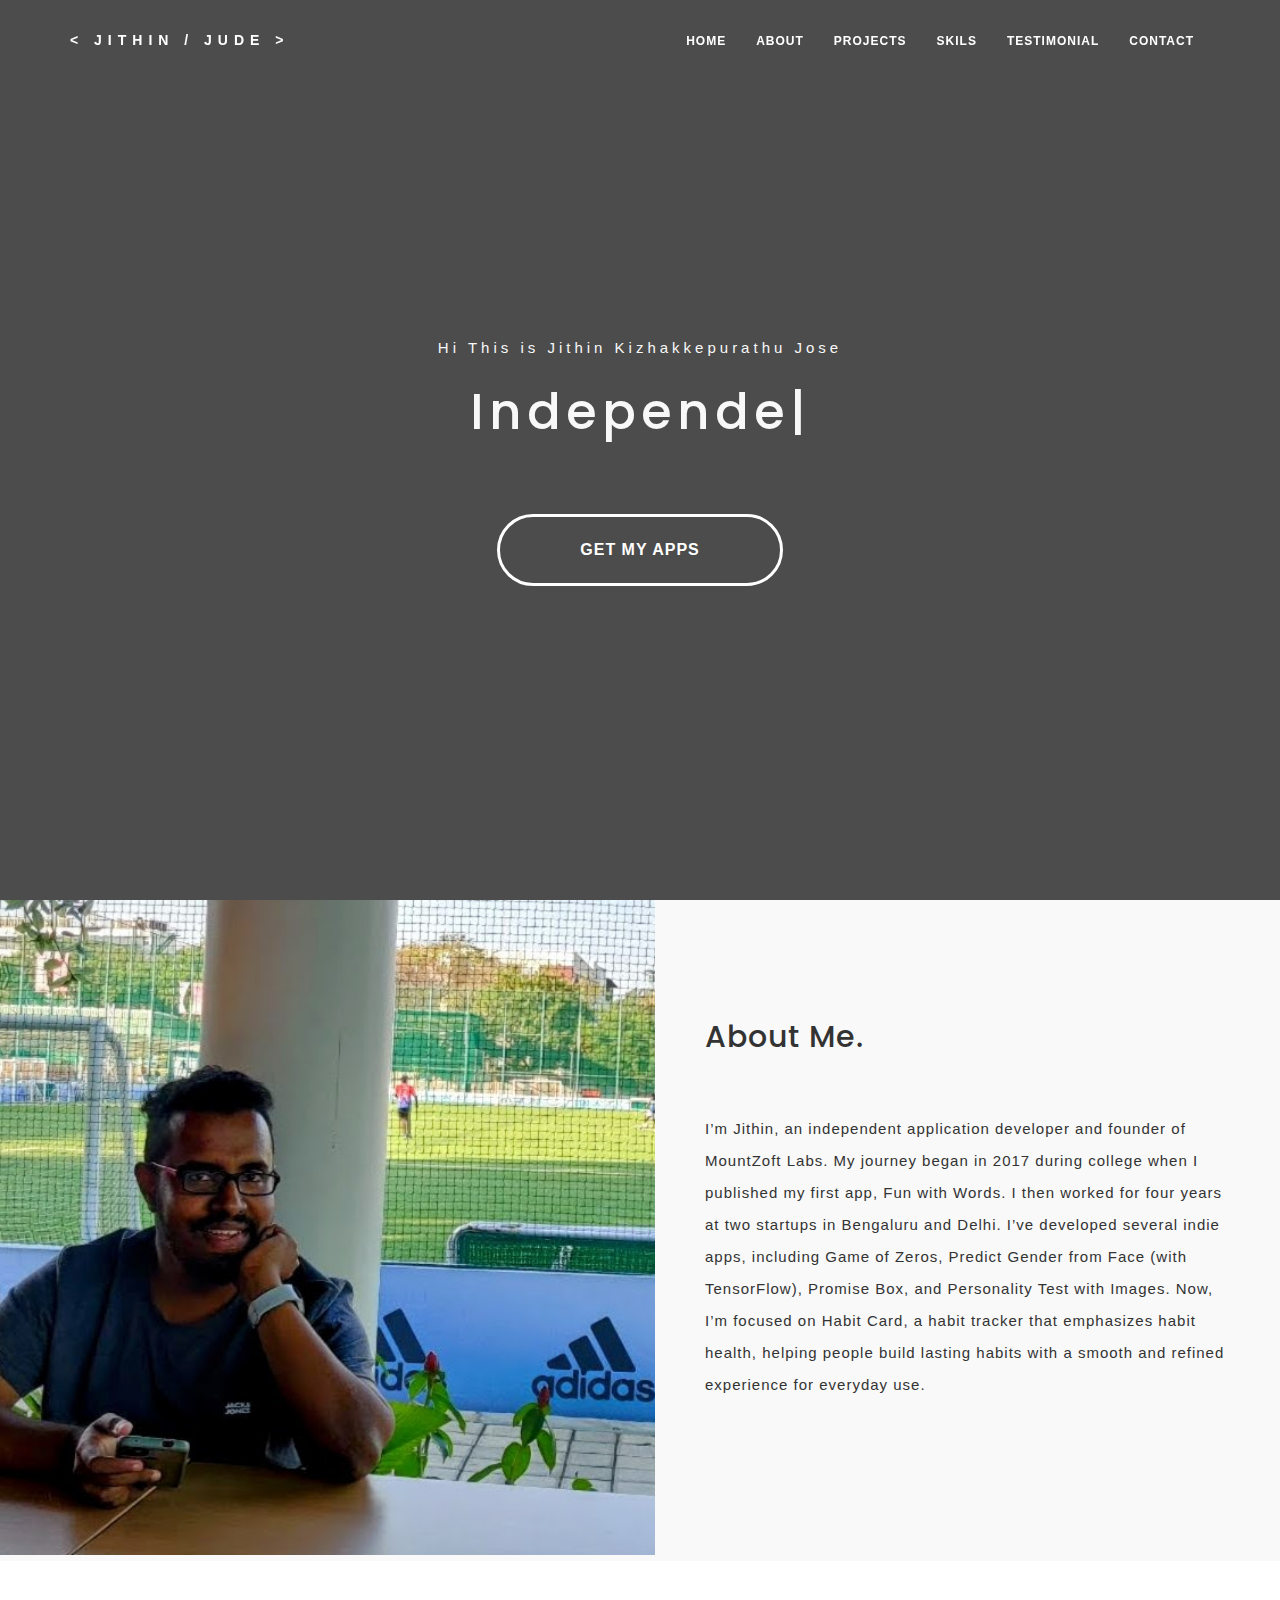
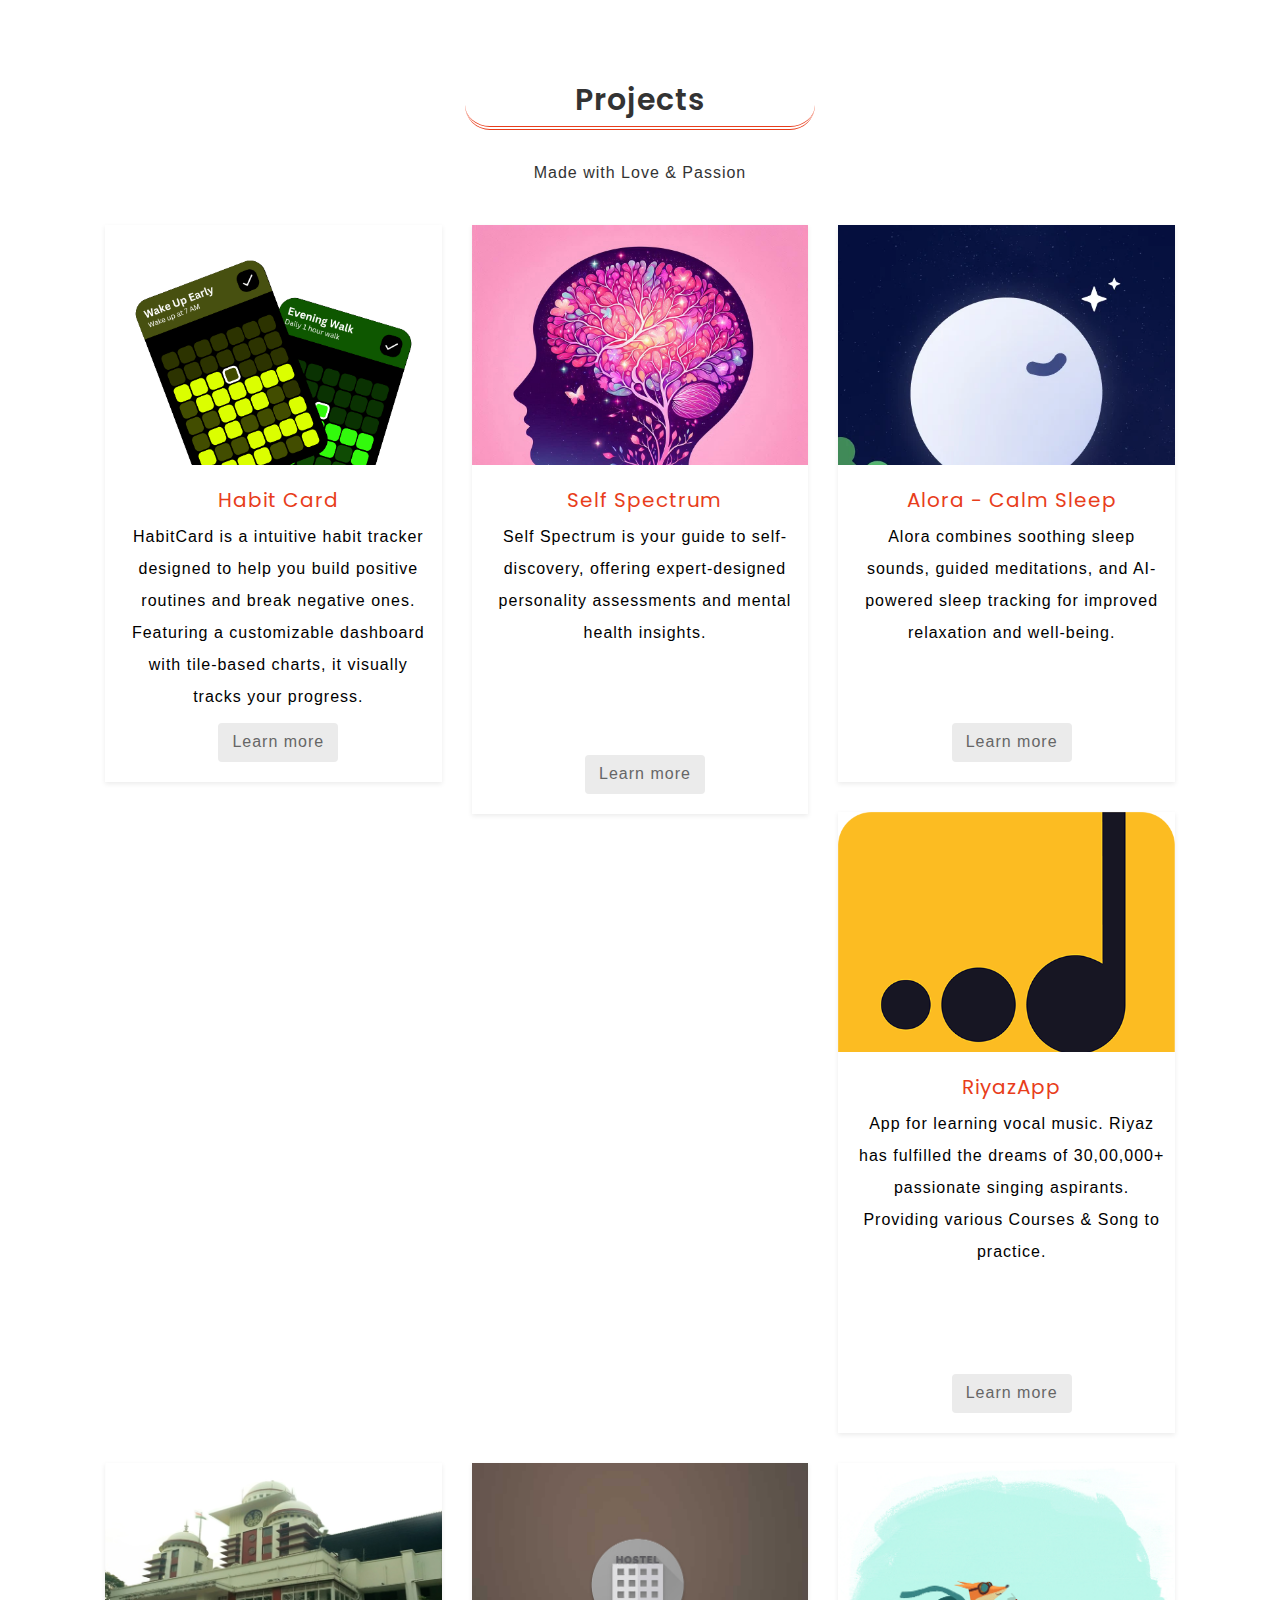
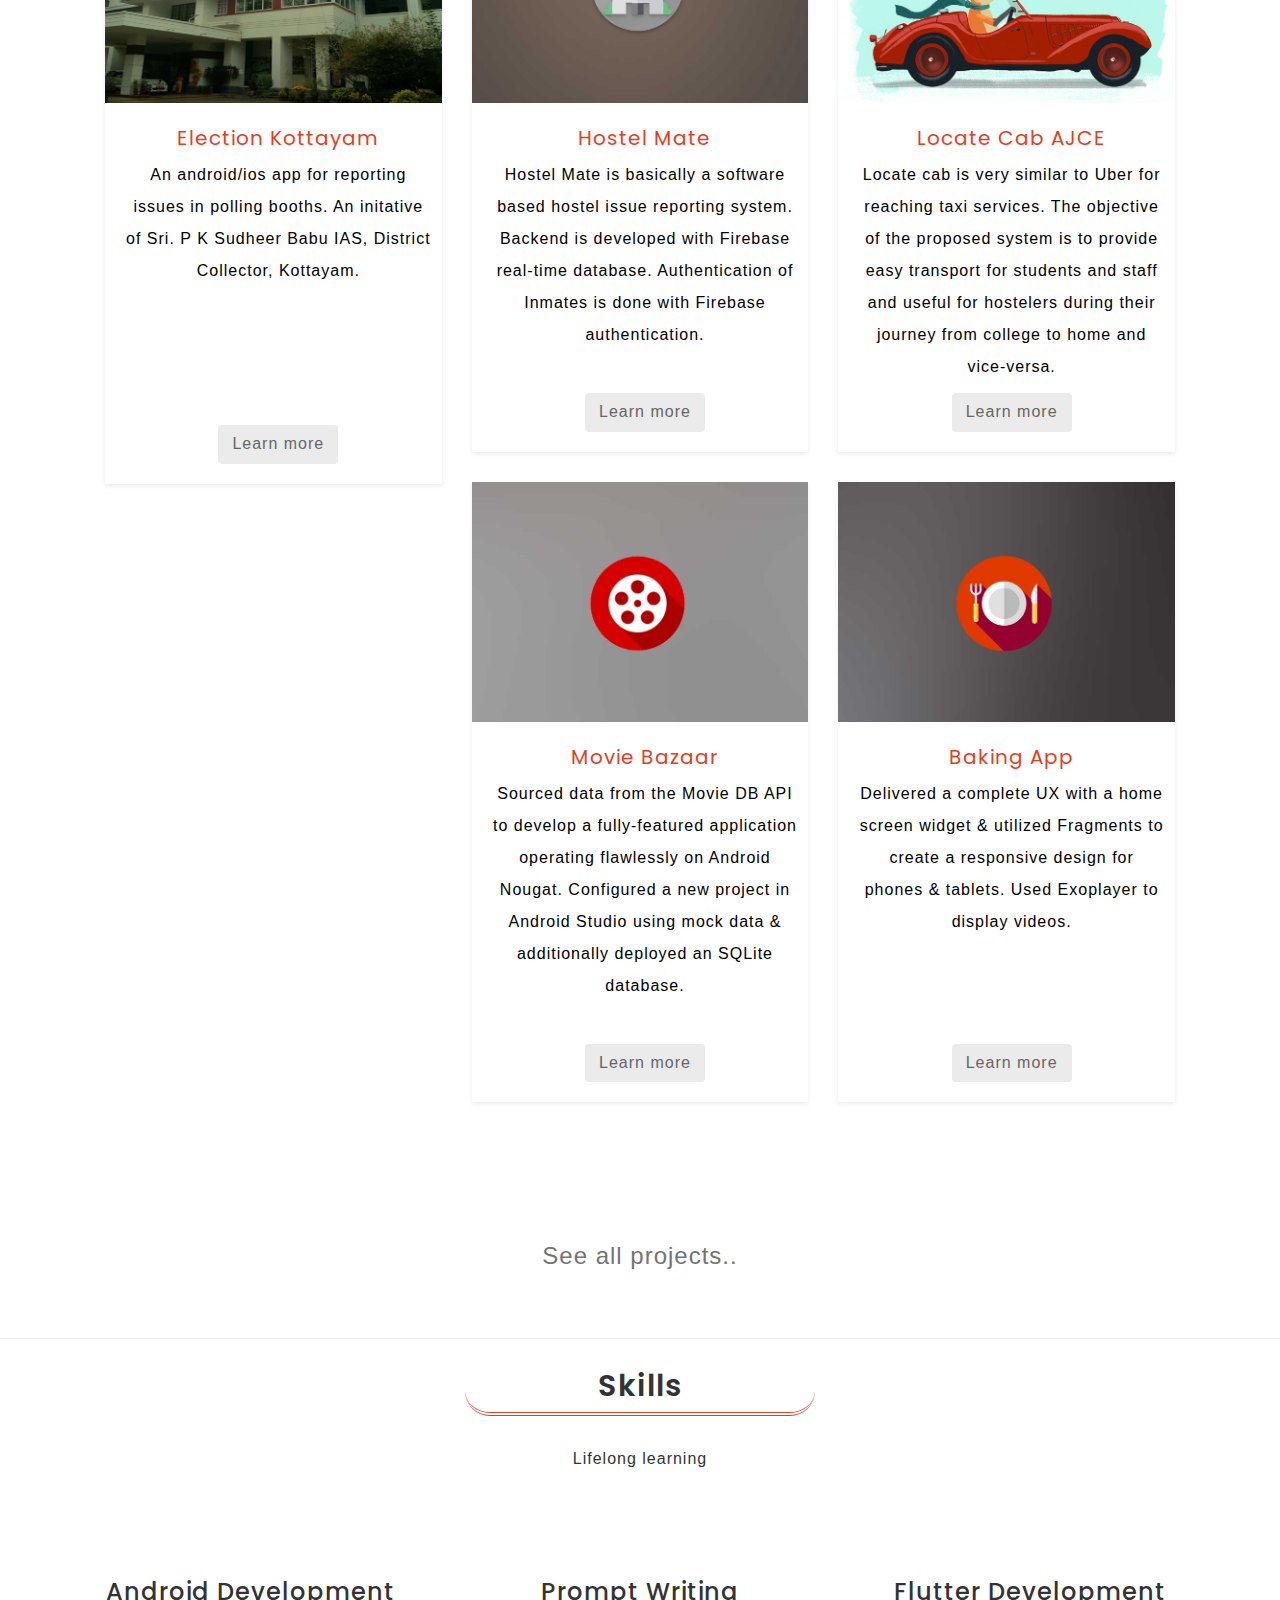
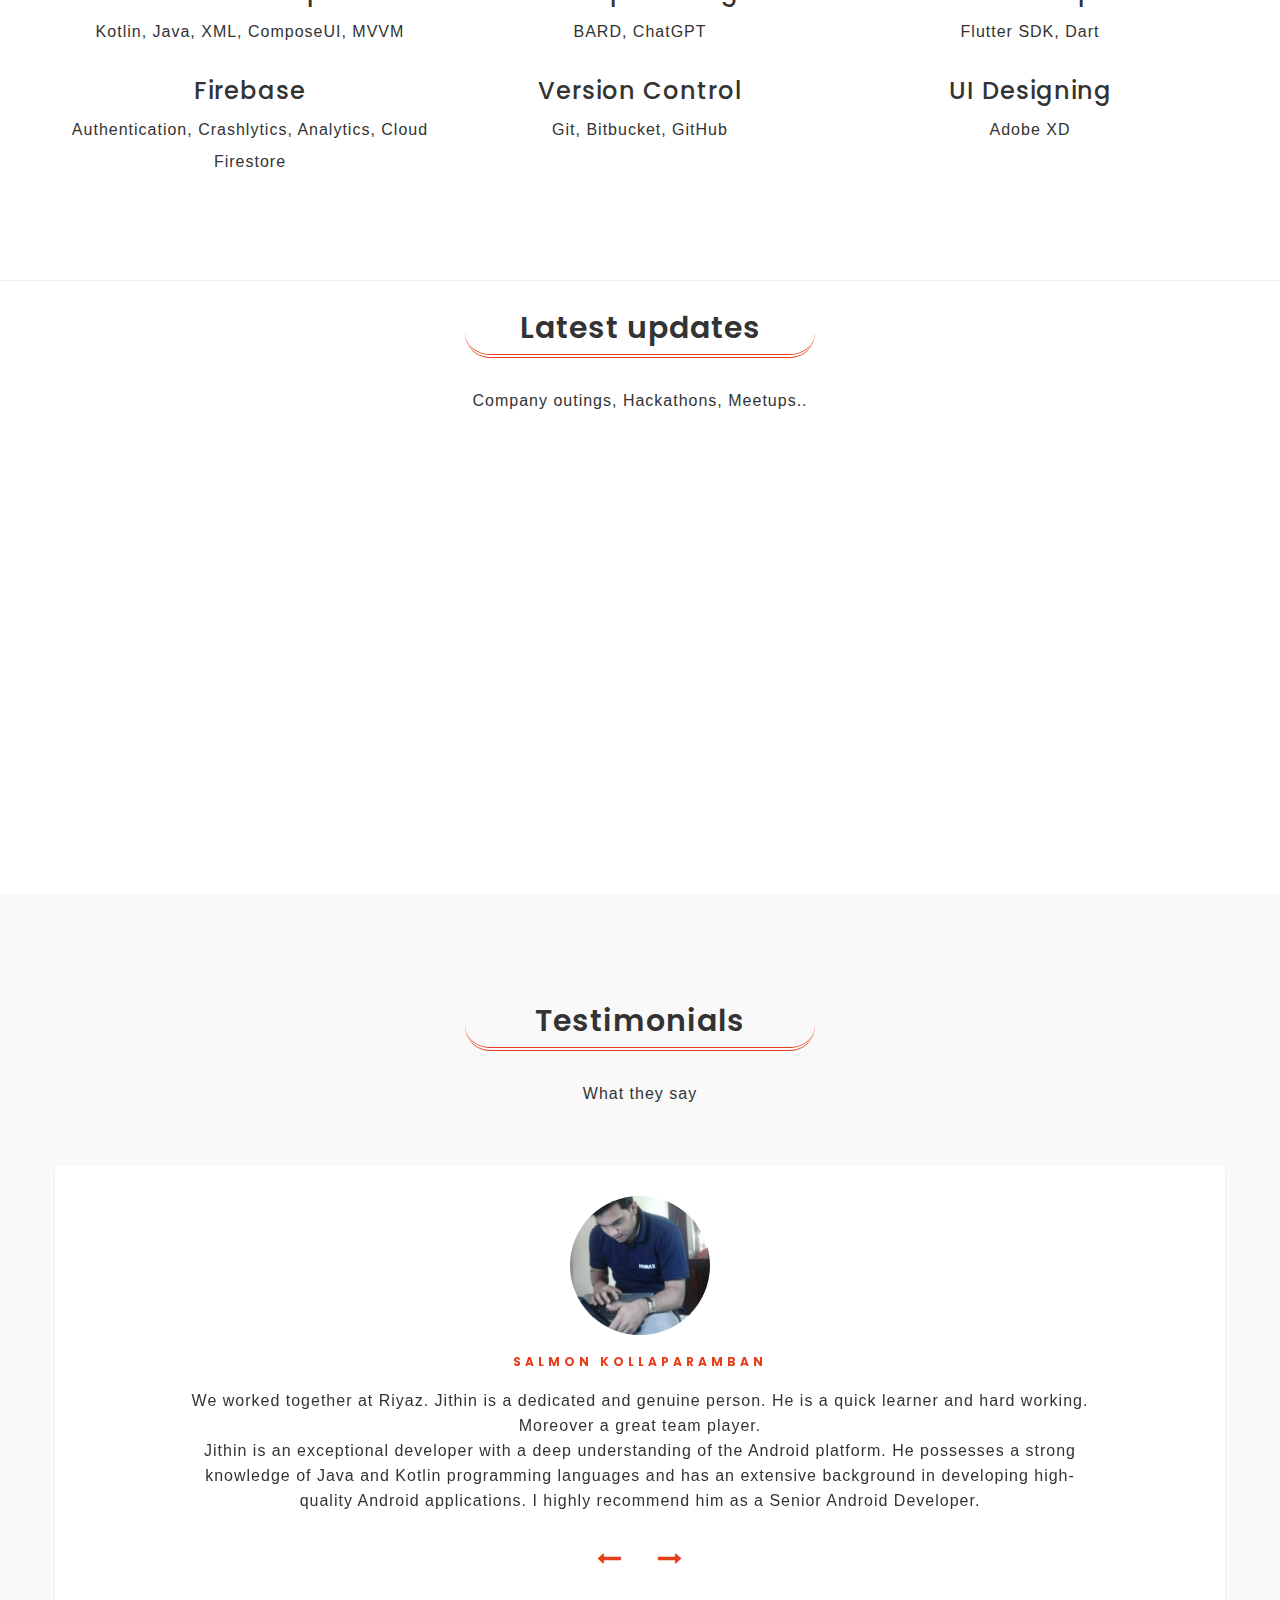
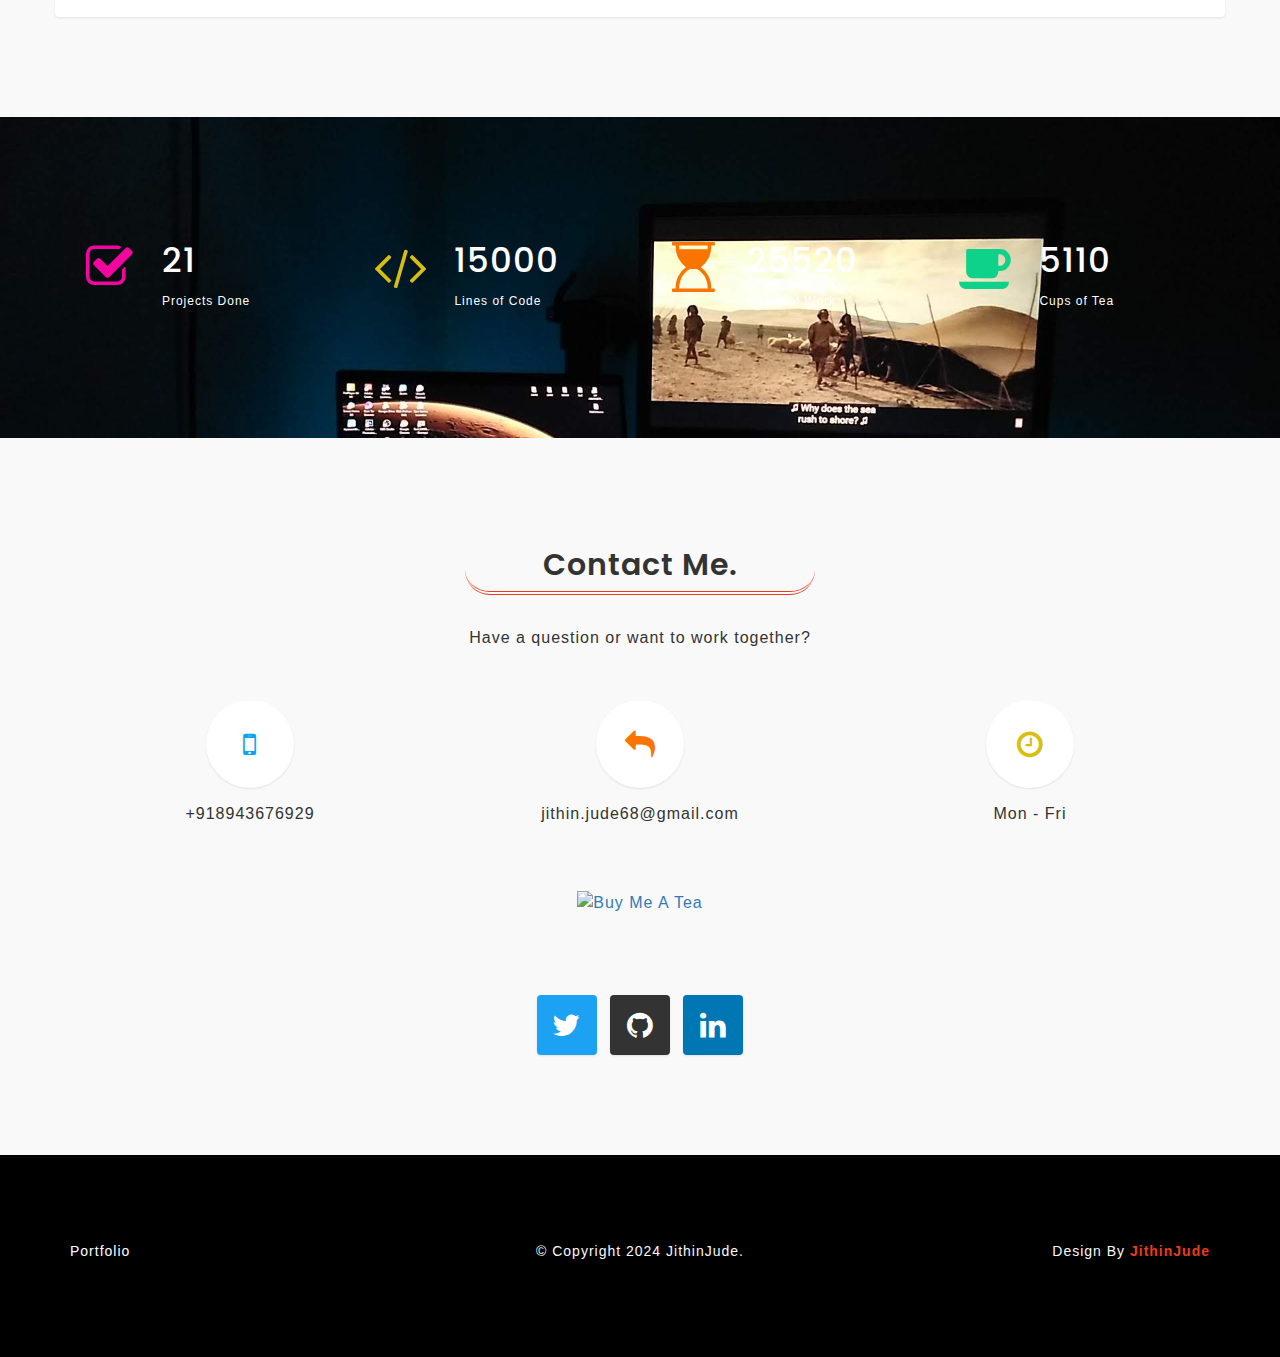
==== commit 5f32f1b3: "Update index.html" ====
--- a/index.html
+++ b/index.html
@@ -120,7 +120,7 @@
                     <div class="about-me section-space-padding">
                         <h2>About Me.</h2>
                         <p>
-				I’m Jithin, an independent application developer and founder of MountZoft Labs. My journey began in 2017 during college when I published my first app, Fun with Words. After four years at two startups, I developed several apps, including Game Of Zeros, Predict Gender(with TensorFlow), Promise Box, and Personality Test with Images. Now, I’m focused on <b>Habit Card</b>, a habit tracker that emphasizes habit health, helping users build lasting habits with simplicity and meaningful progress.
+				I’m Jithin, an independent application developer and founder of MountZoft Labs. My journey began in 2017 during college when I published my first app, Fun with Words. I then worked for four years at two startups in Bengaluru and Delhi. I’ve developed several indie apps, including Game of Zeros, Predict Gender from Face (with TensorFlow), Promise Box, and Personality Test with Images. Now, I’m focused on Habit Card, a habit tracker that emphasizes habit health, helping people build lasting habits with a smooth and refined experience for everyday use.
                         </p>
                     </div>
                 </div>
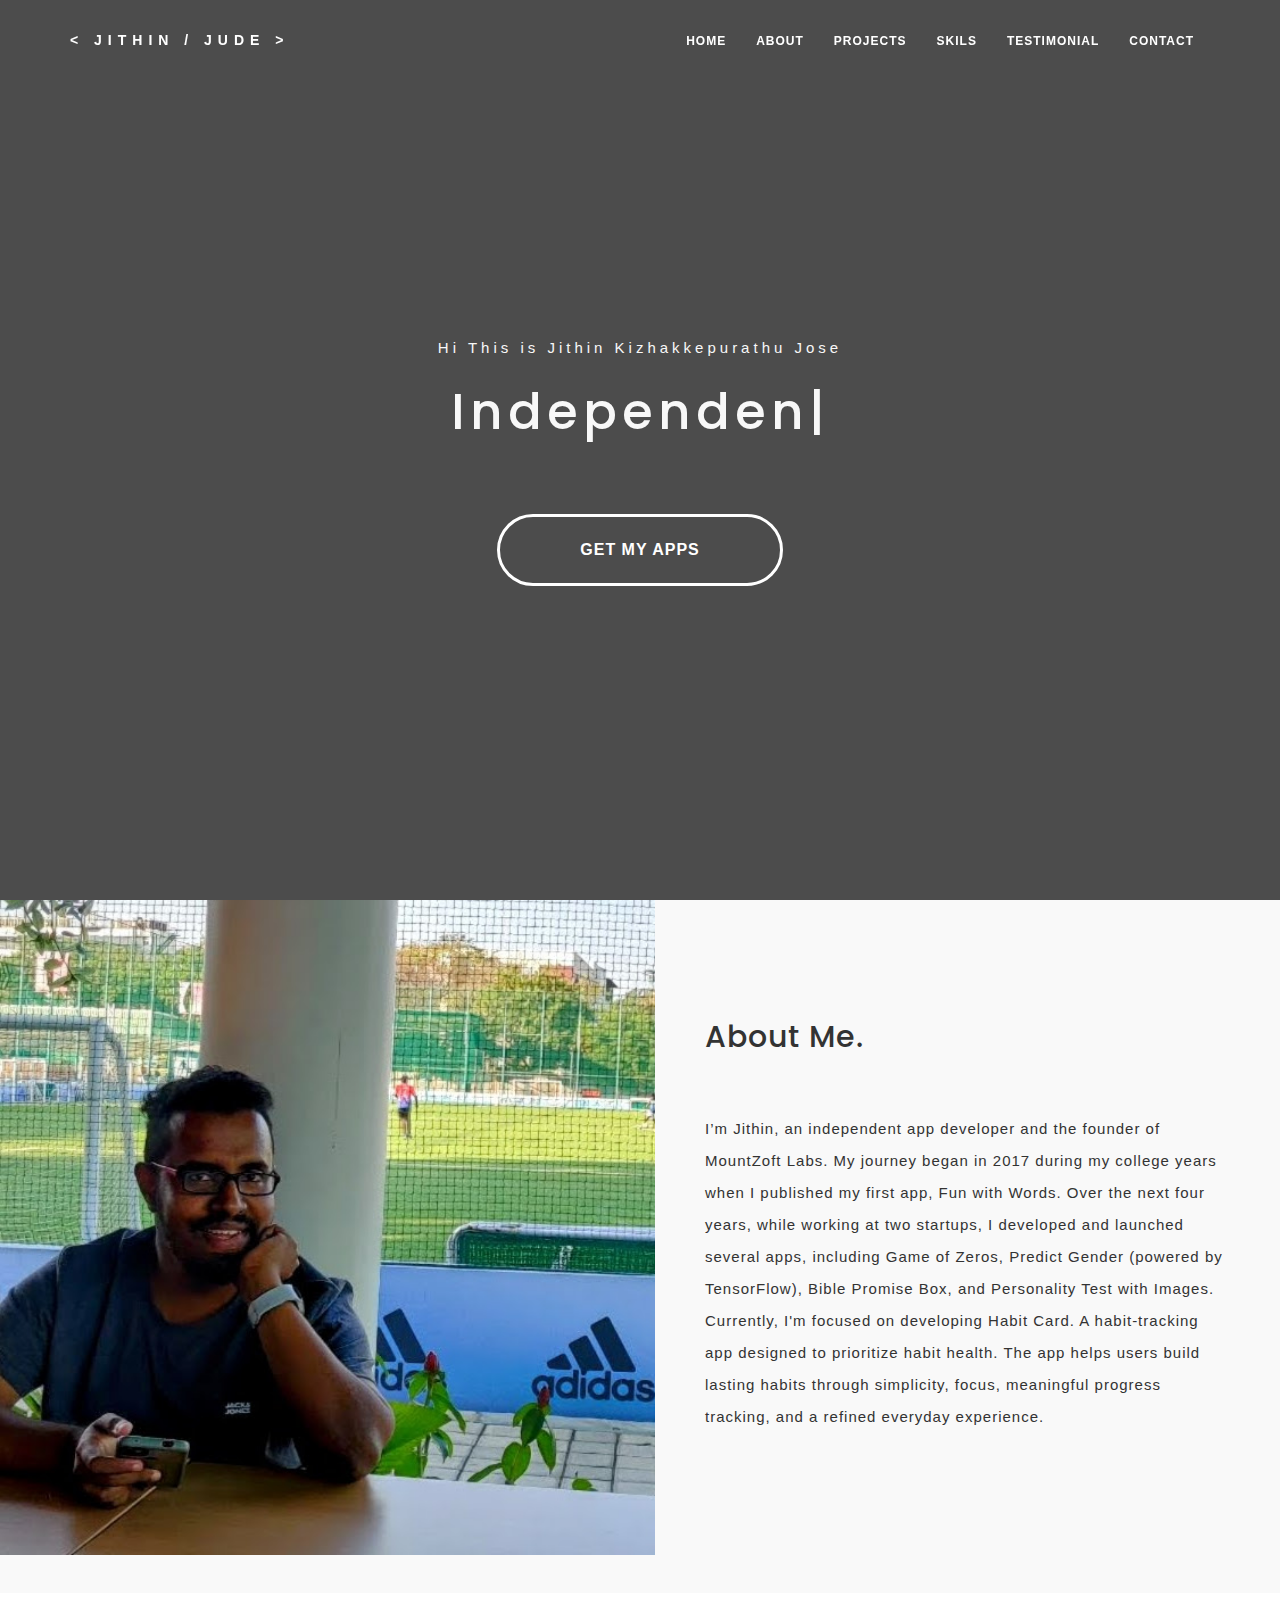
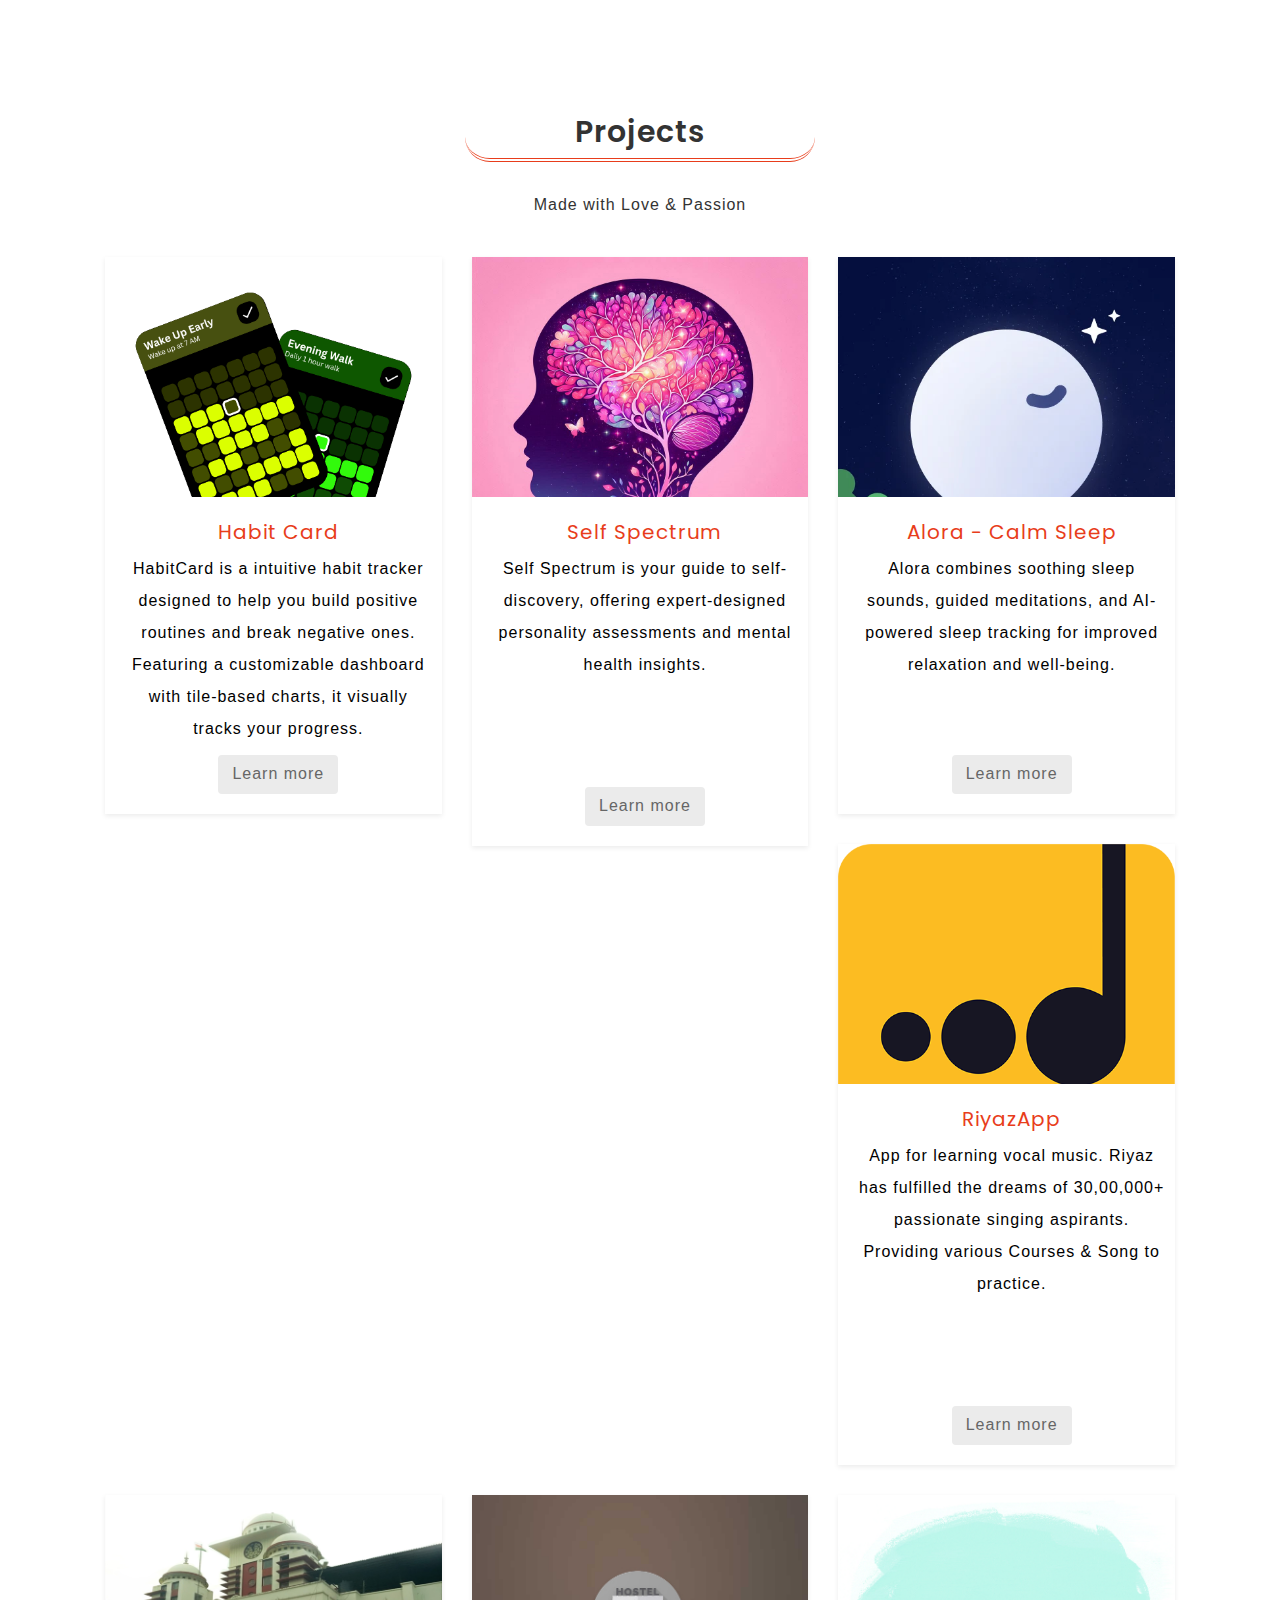
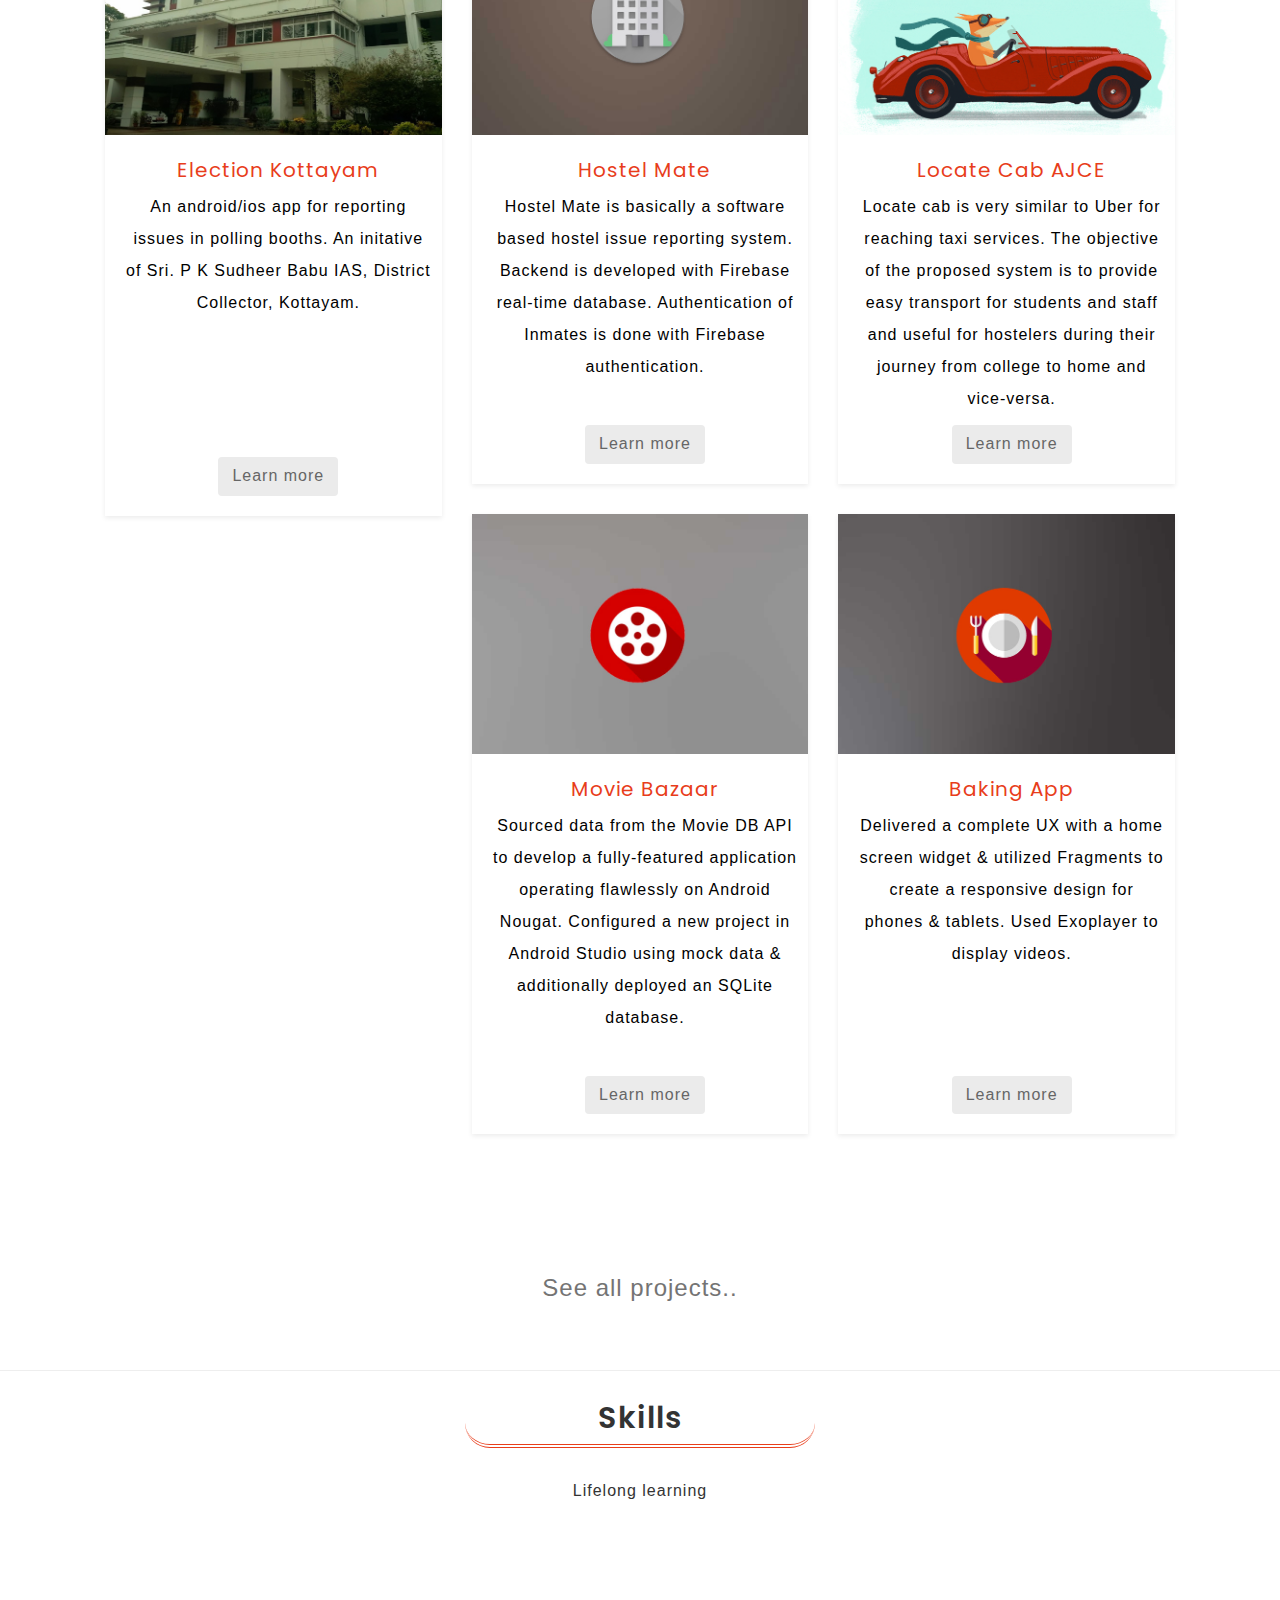
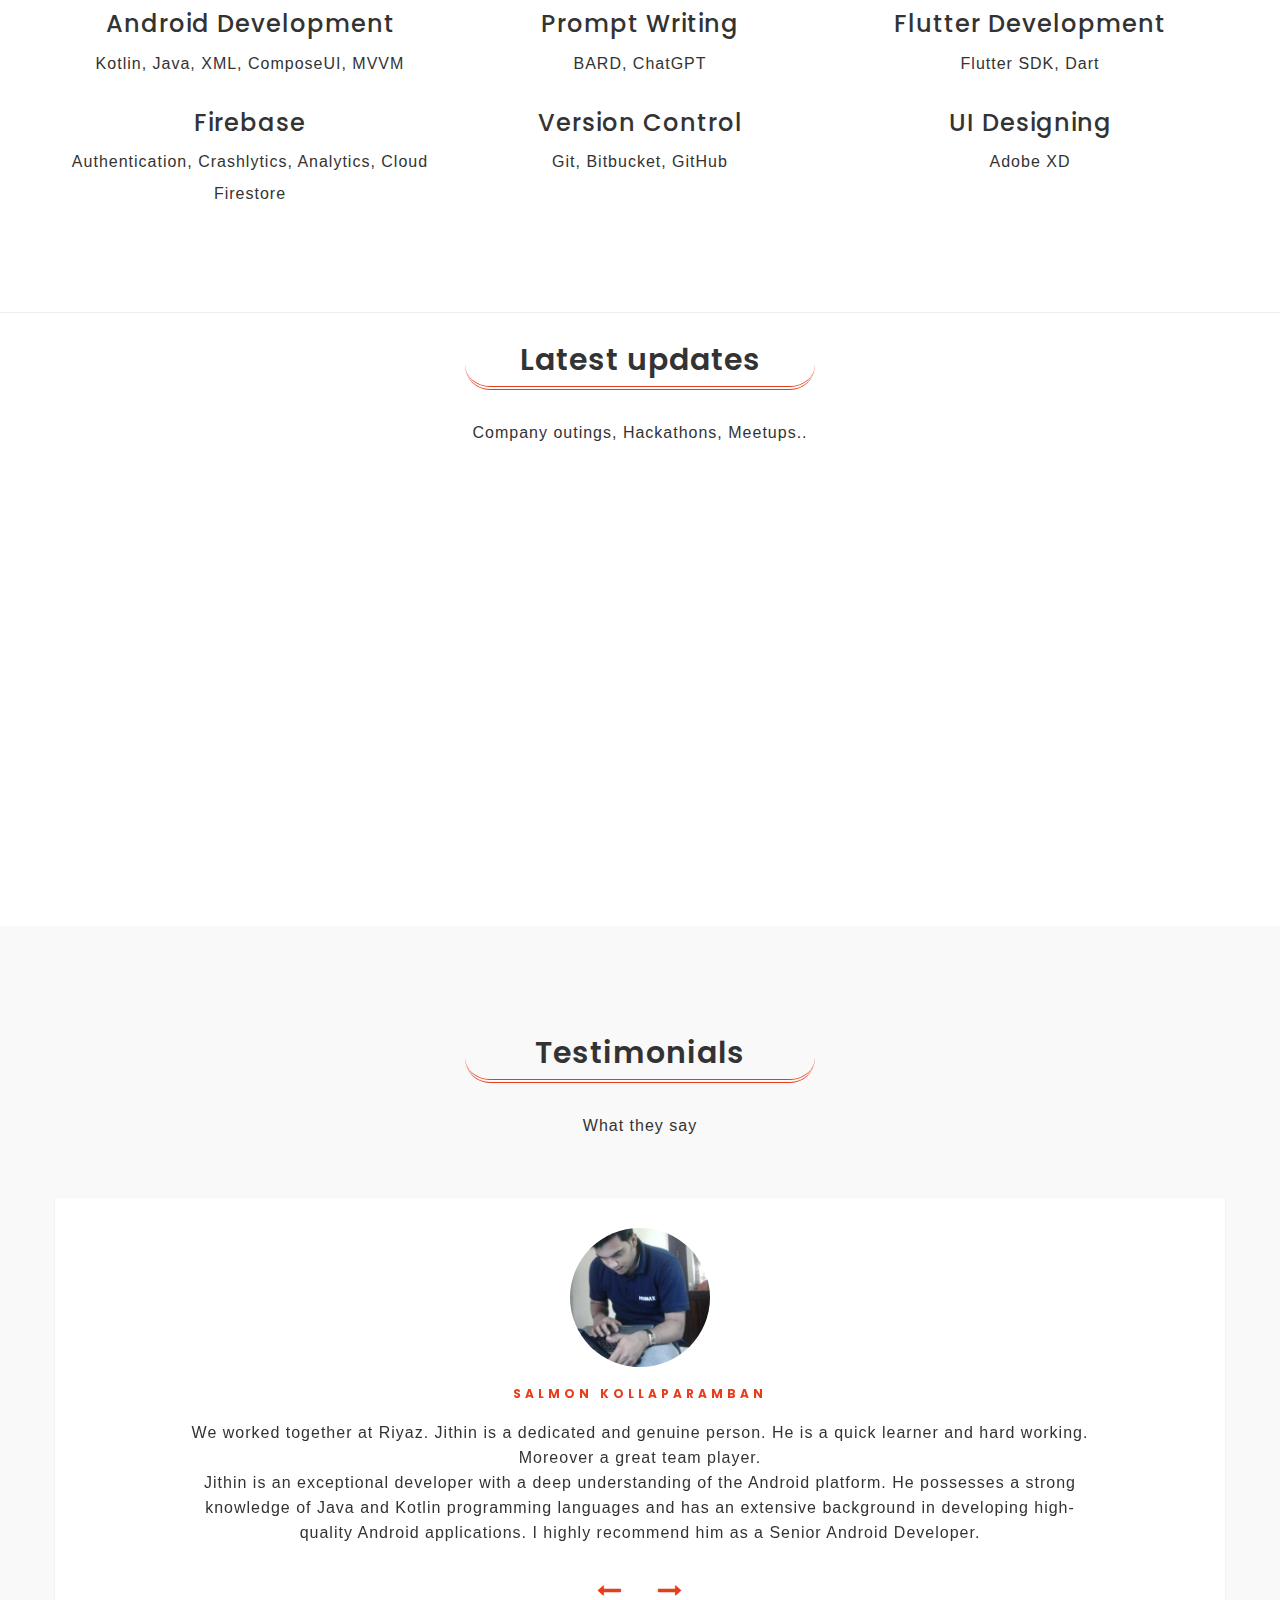
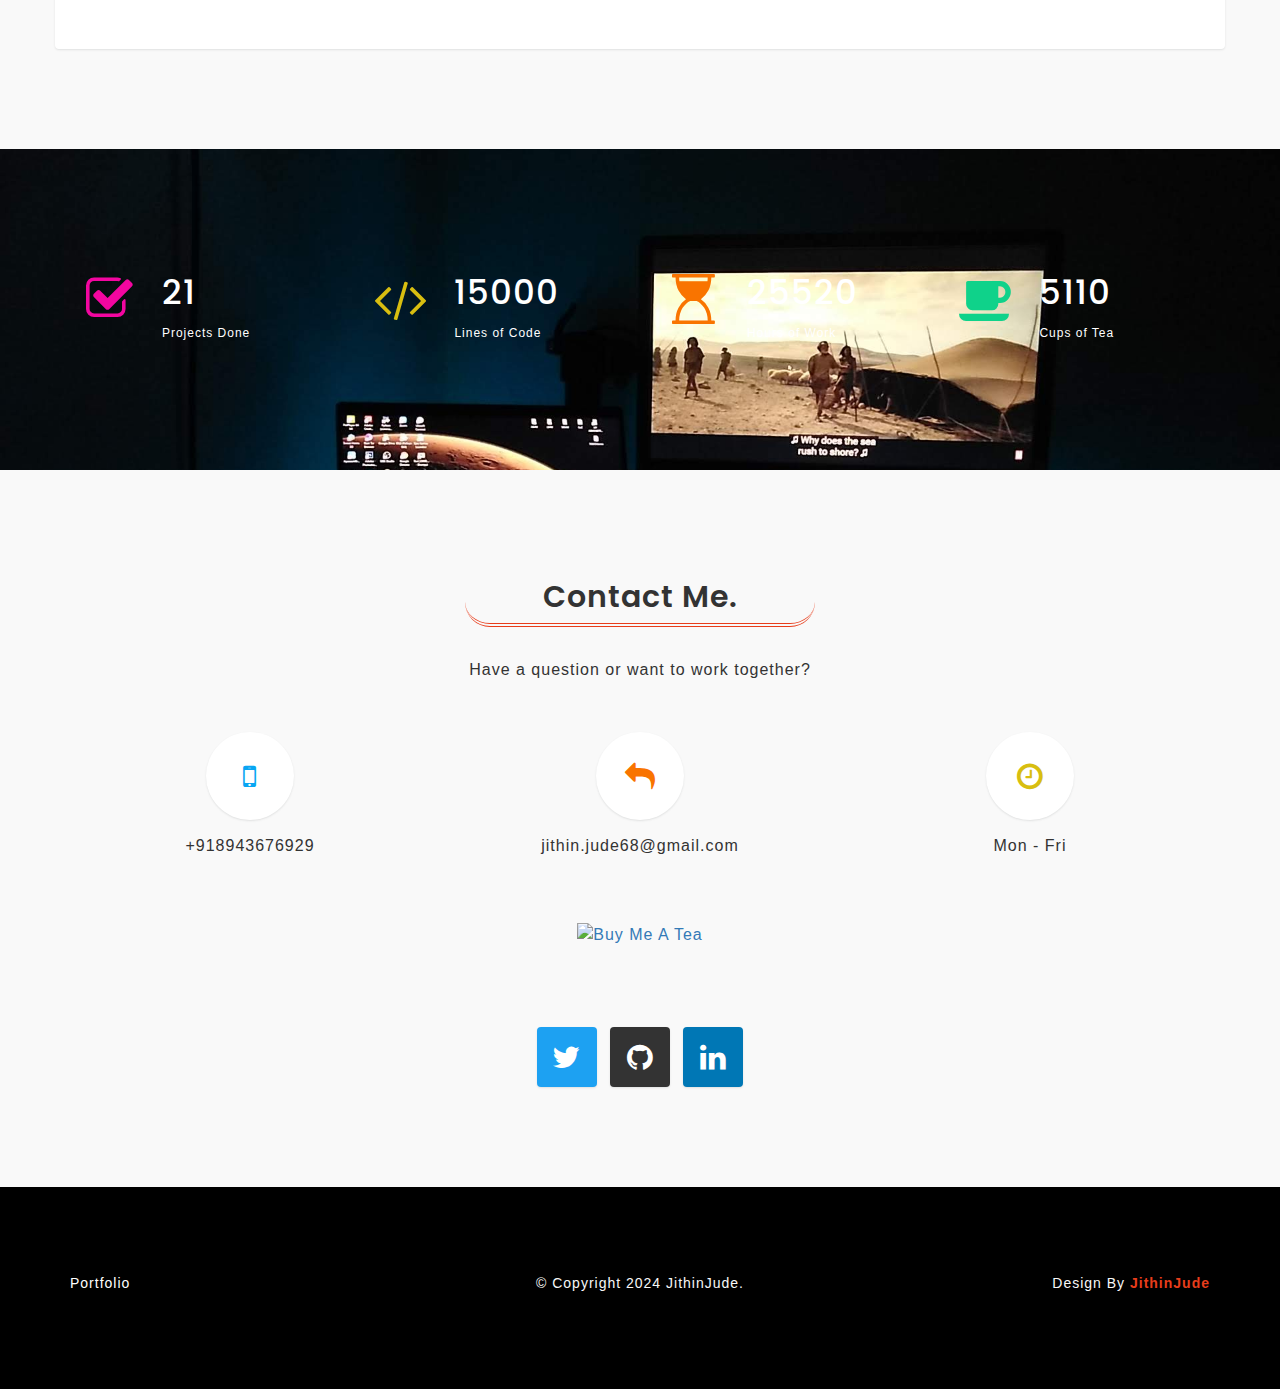
==== commit 5c99ce3a: "Update index.html" ====
--- a/index.html
+++ b/index.html
@@ -120,7 +120,9 @@
                     <div class="about-me section-space-padding">
                         <h2>About Me.</h2>
                         <p>
-				I’m Jithin, an independent application developer and founder of MountZoft Labs. My journey began in 2017 during college when I published my first app, Fun with Words. I then worked for four years at two startups in Bengaluru and Delhi. I’ve developed several indie apps, including Game of Zeros, Predict Gender from Face (with TensorFlow), Promise Box, and Personality Test with Images. Now, I’m focused on Habit Card, a habit tracker that emphasizes habit health, helping people build lasting habits with a smooth and refined experience for everyday use.
+				I’m Jithin, an independent app developer and the founder of MountZoft Labs. My journey began in 2017 during my college years when I published my first app, Fun with Words. Over the next four years, while working at two startups, I developed and launched several apps, including Game of Zeros, Predict Gender (powered by TensorFlow), Bible Promise Box, and Personality Test with Images.
+
+Currently, I'm focused on developing Habit Card. A habit-tracking app designed to prioritize habit health. The app helps users build lasting habits through simplicity, focus, meaningful progress tracking, and a refined everyday experience.
                         </p>
                     </div>
                 </div>
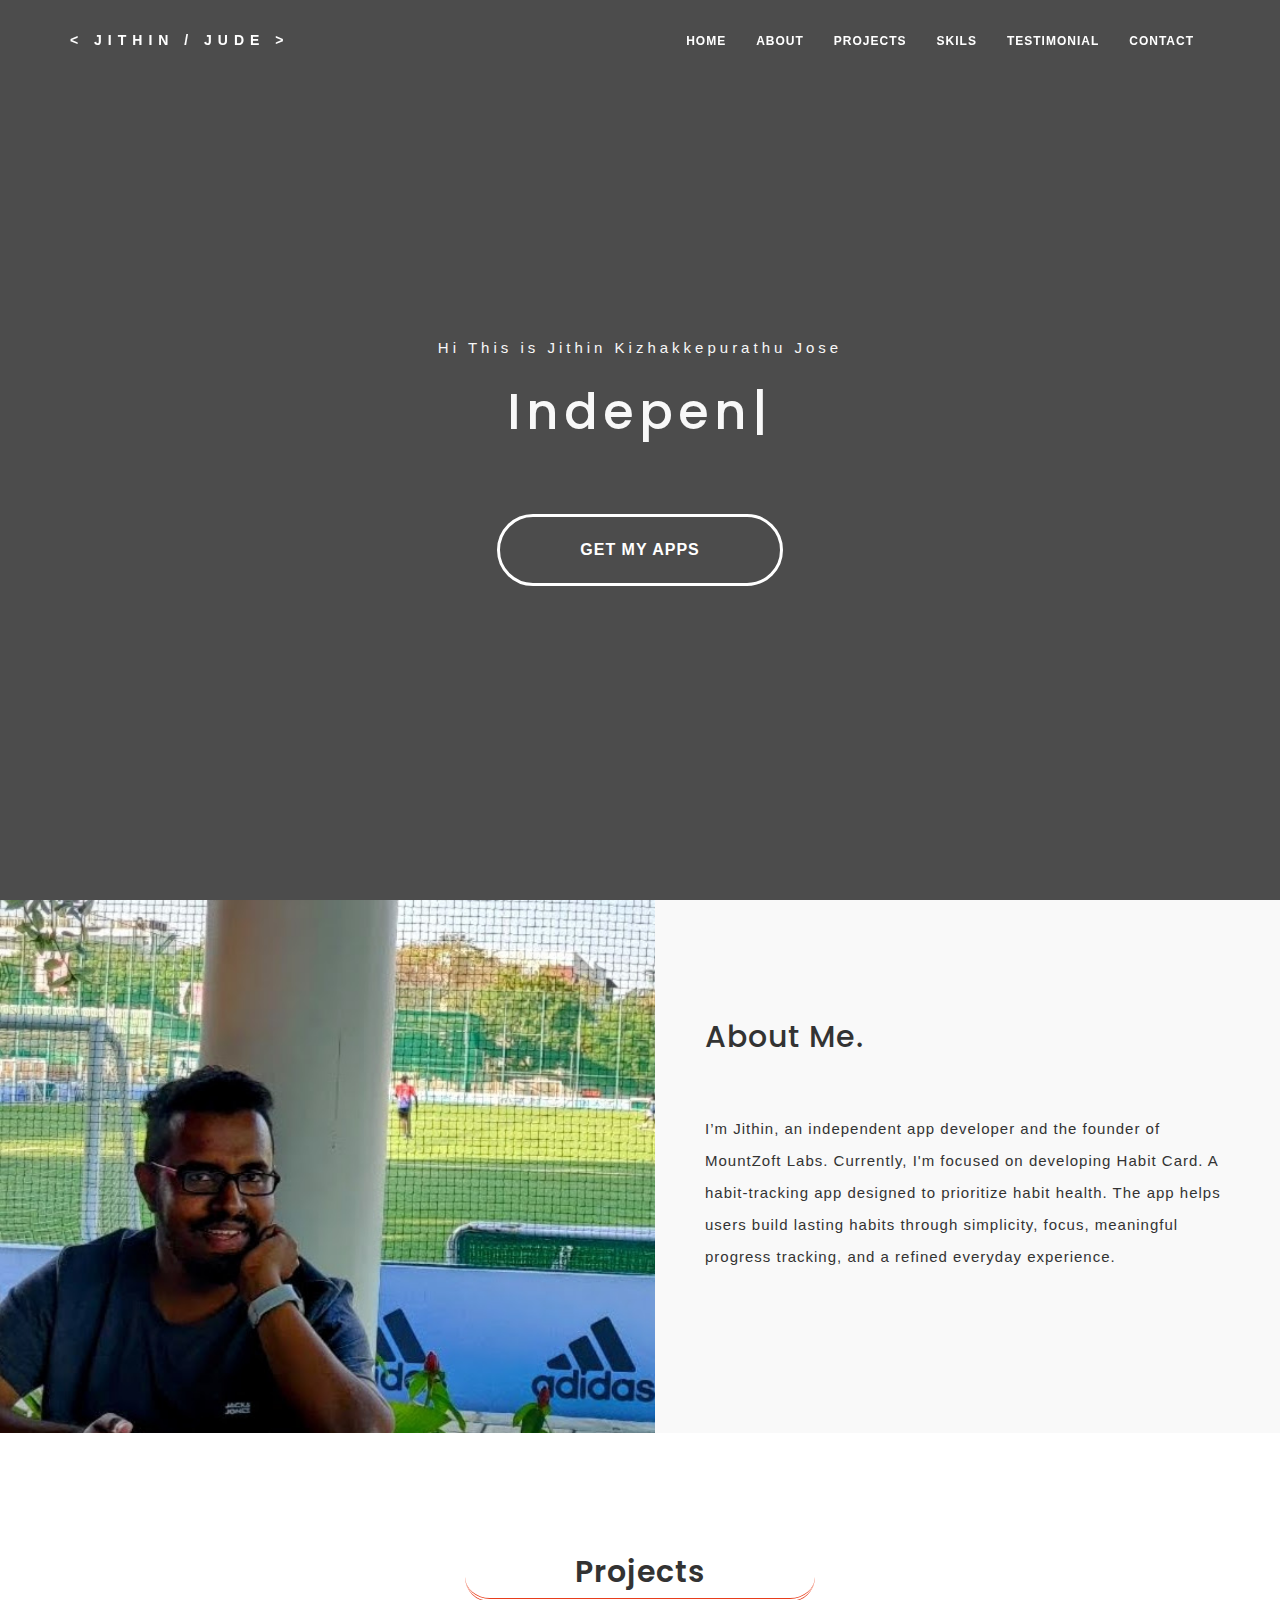
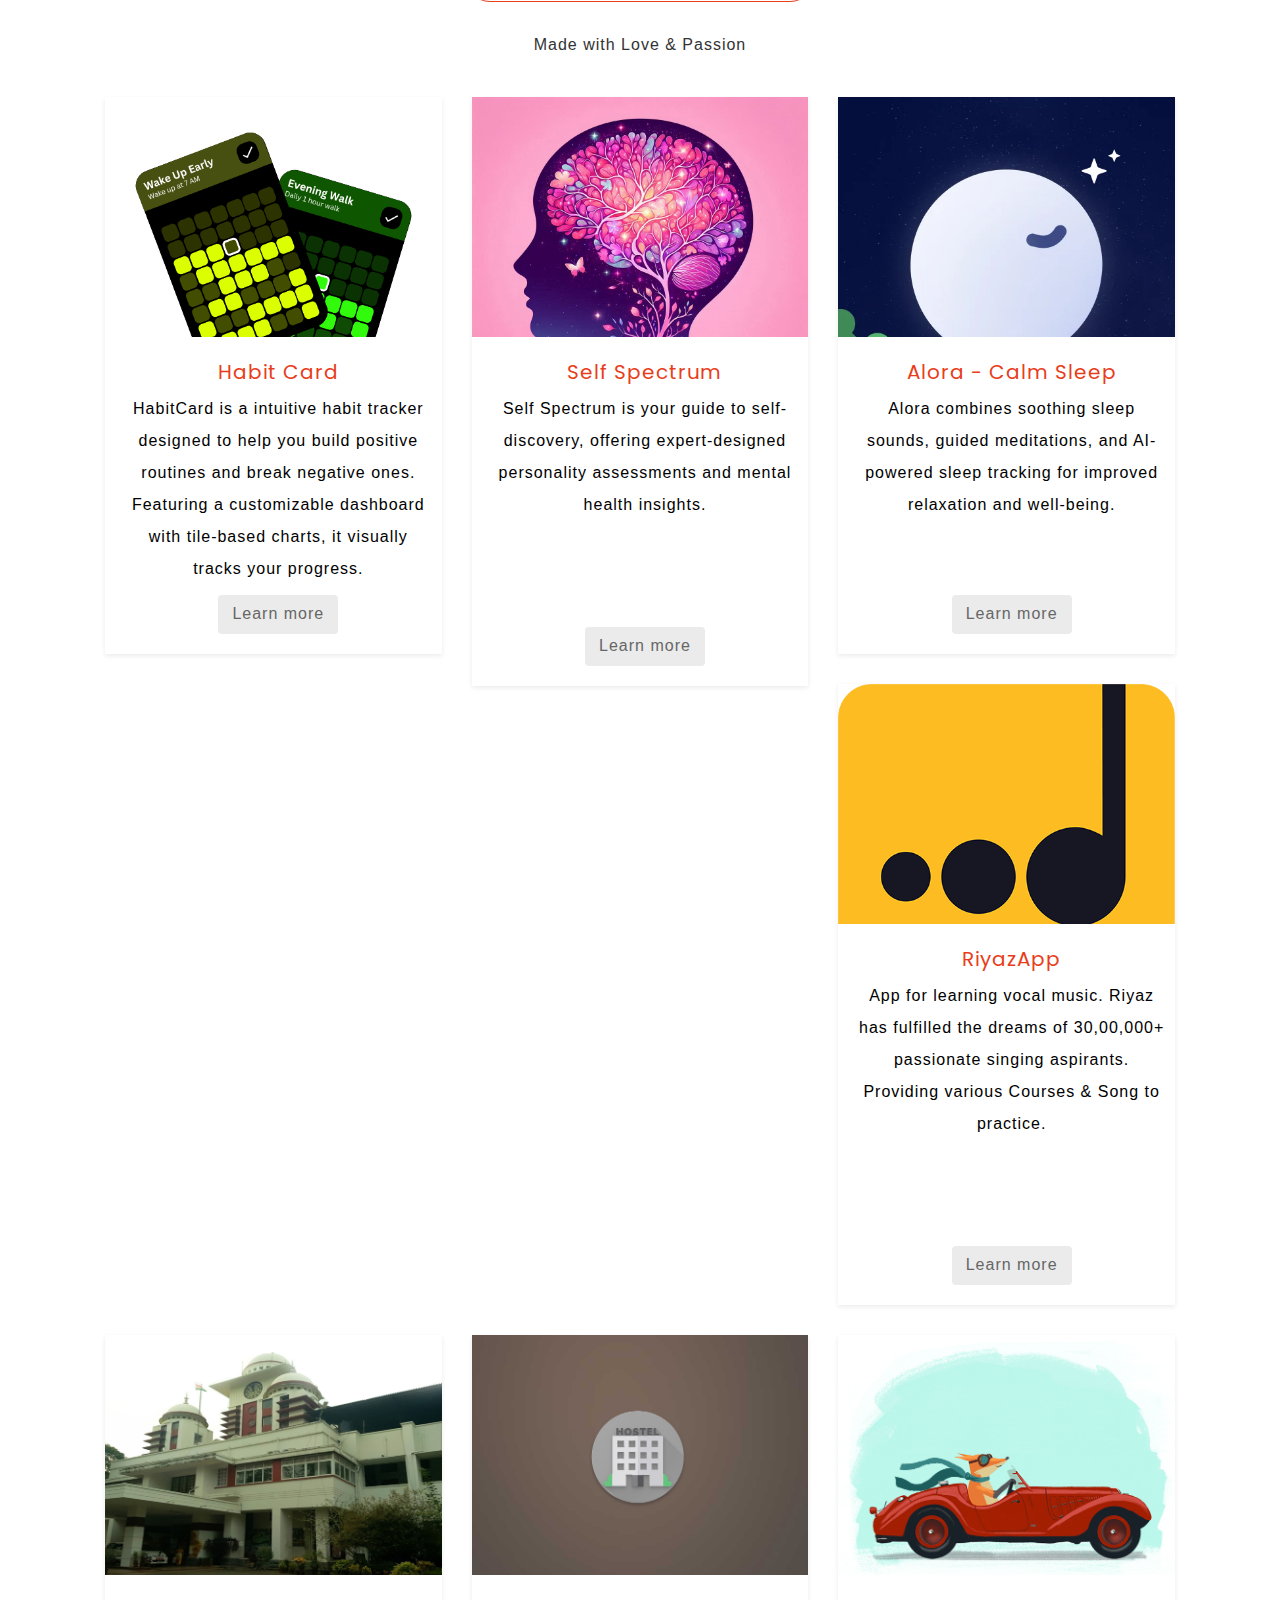
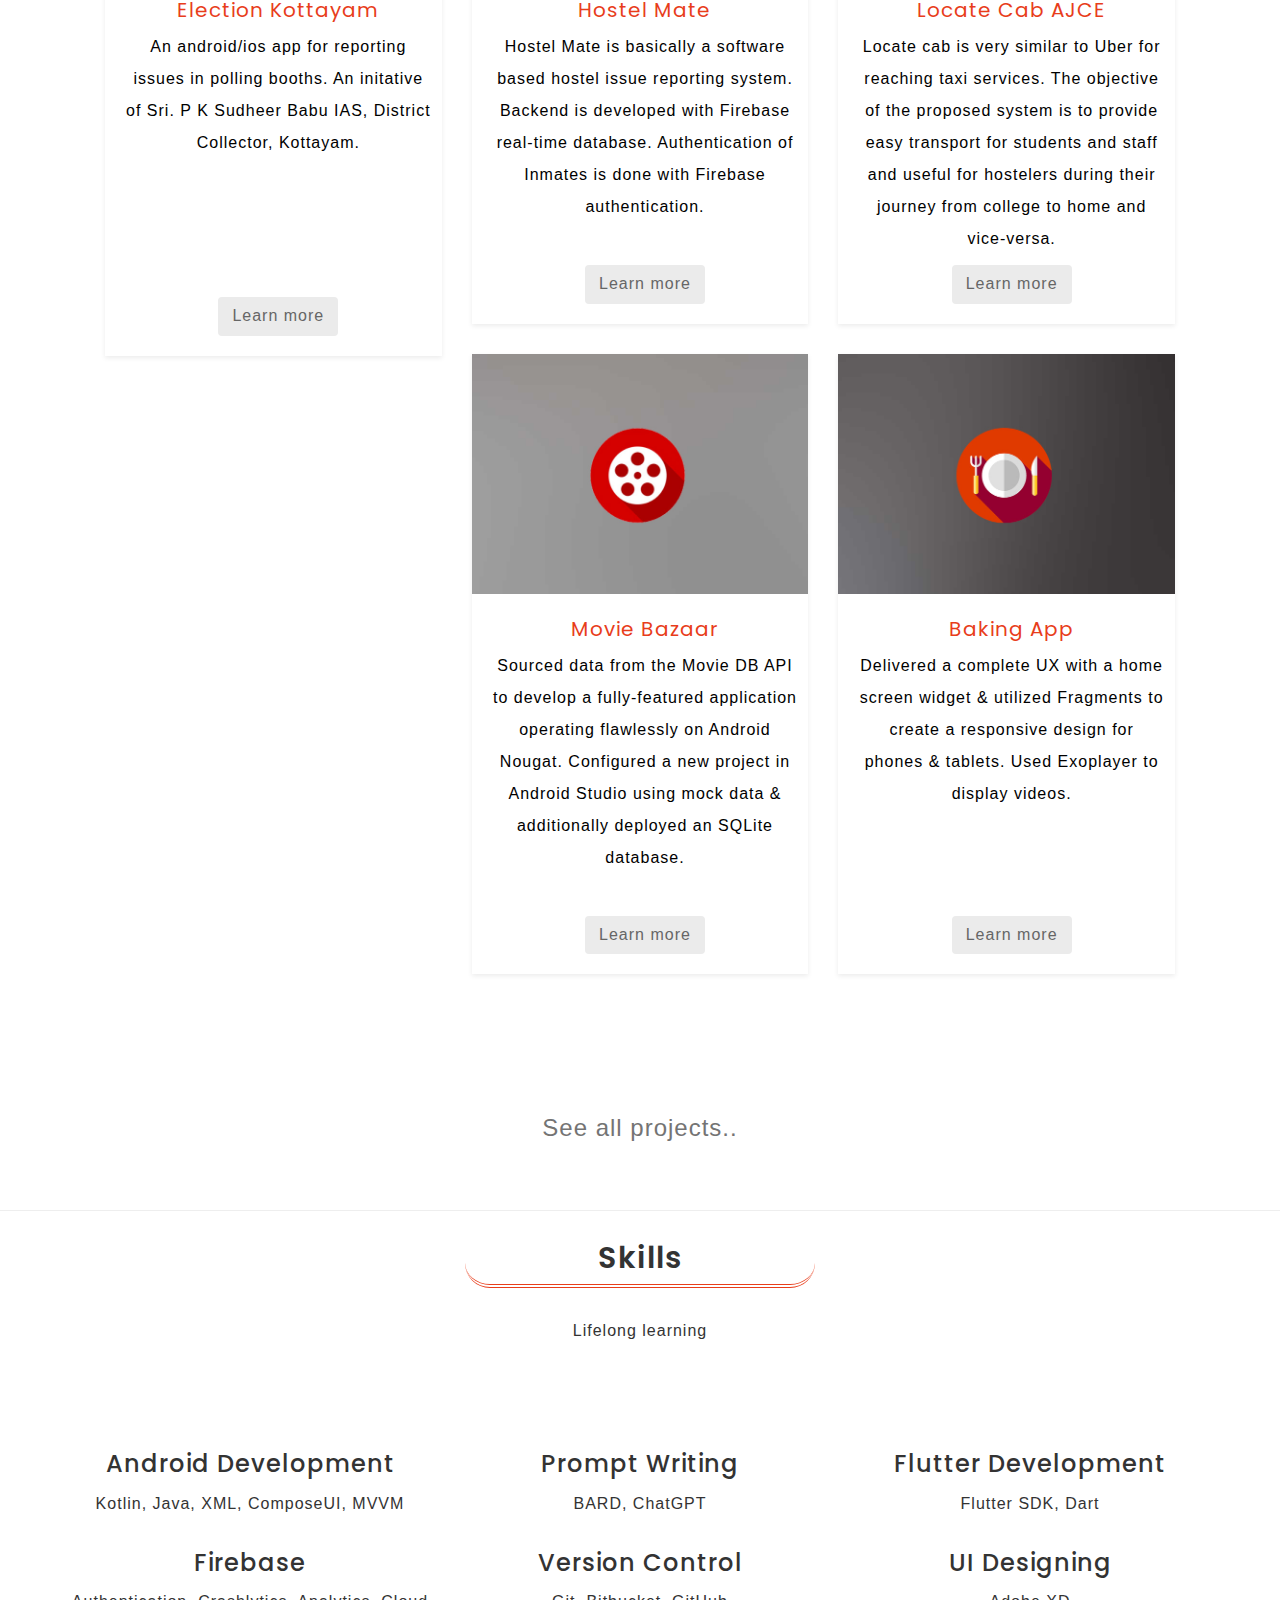
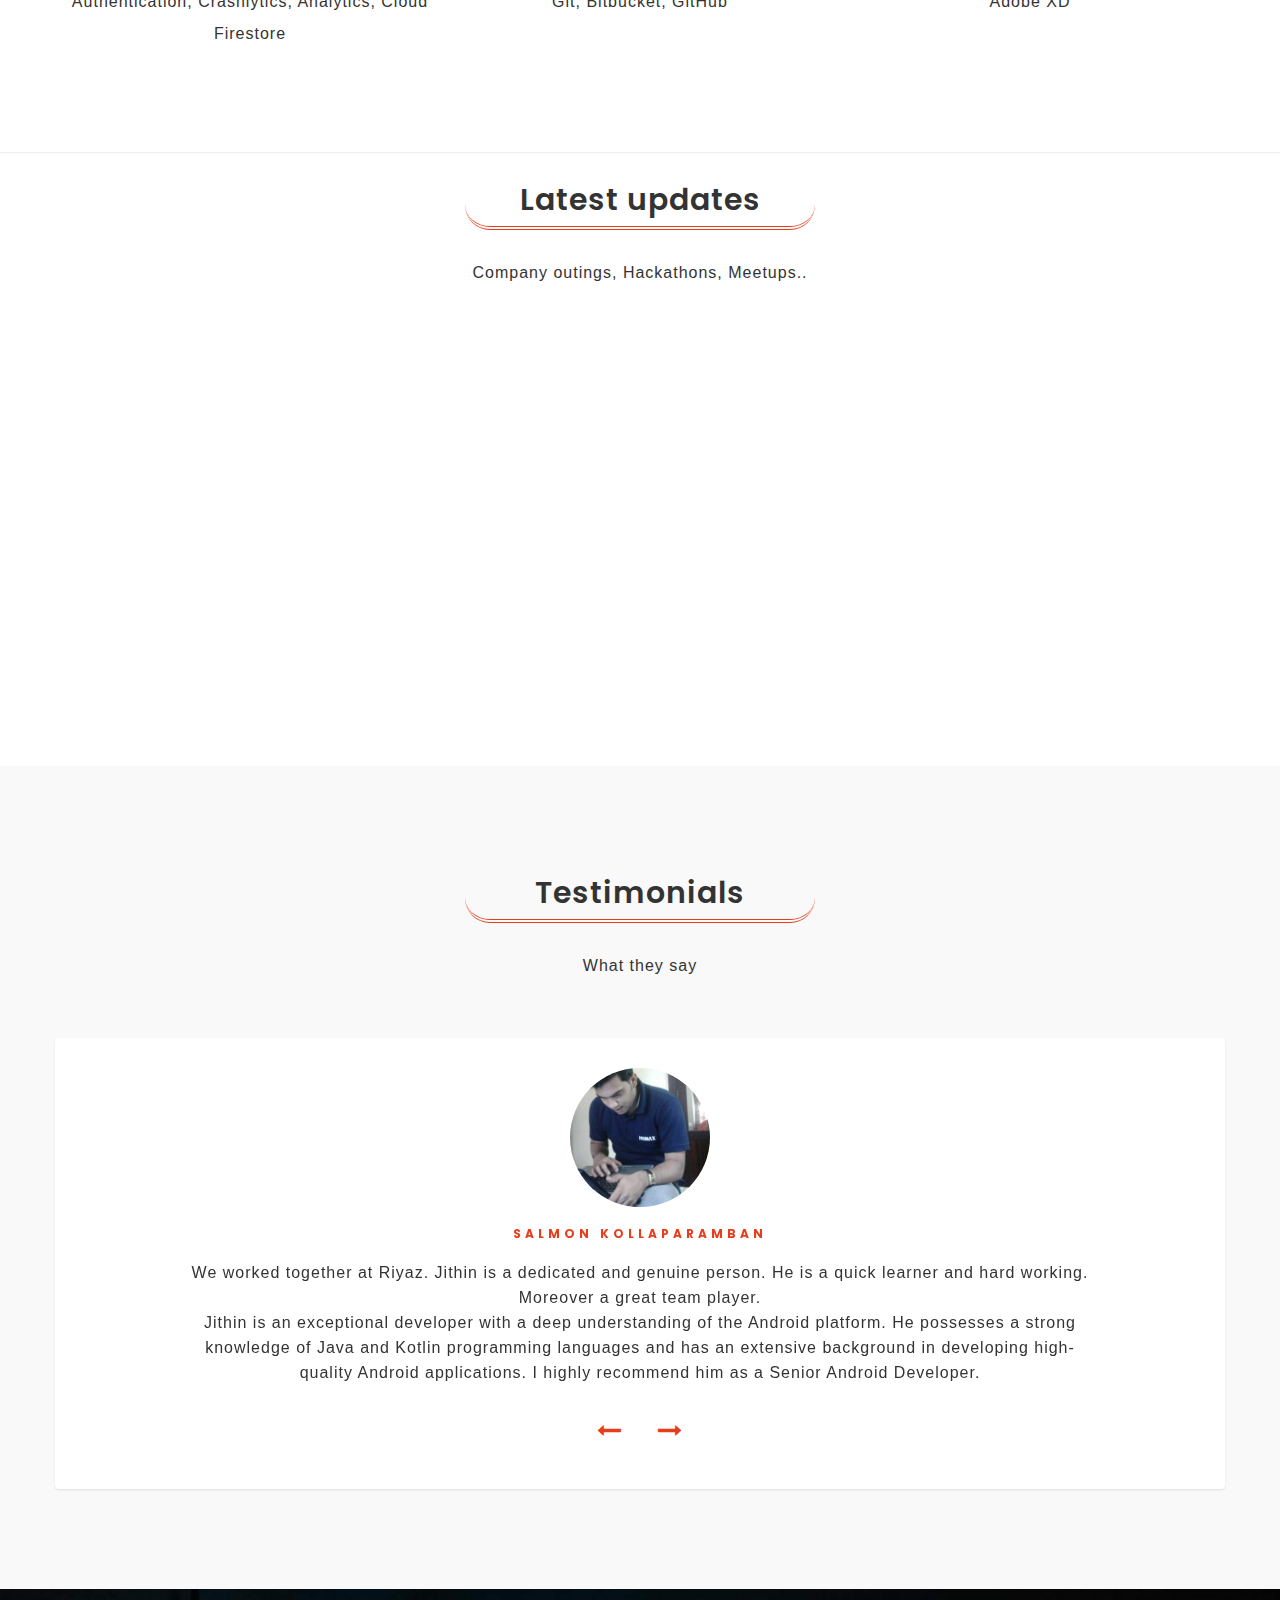
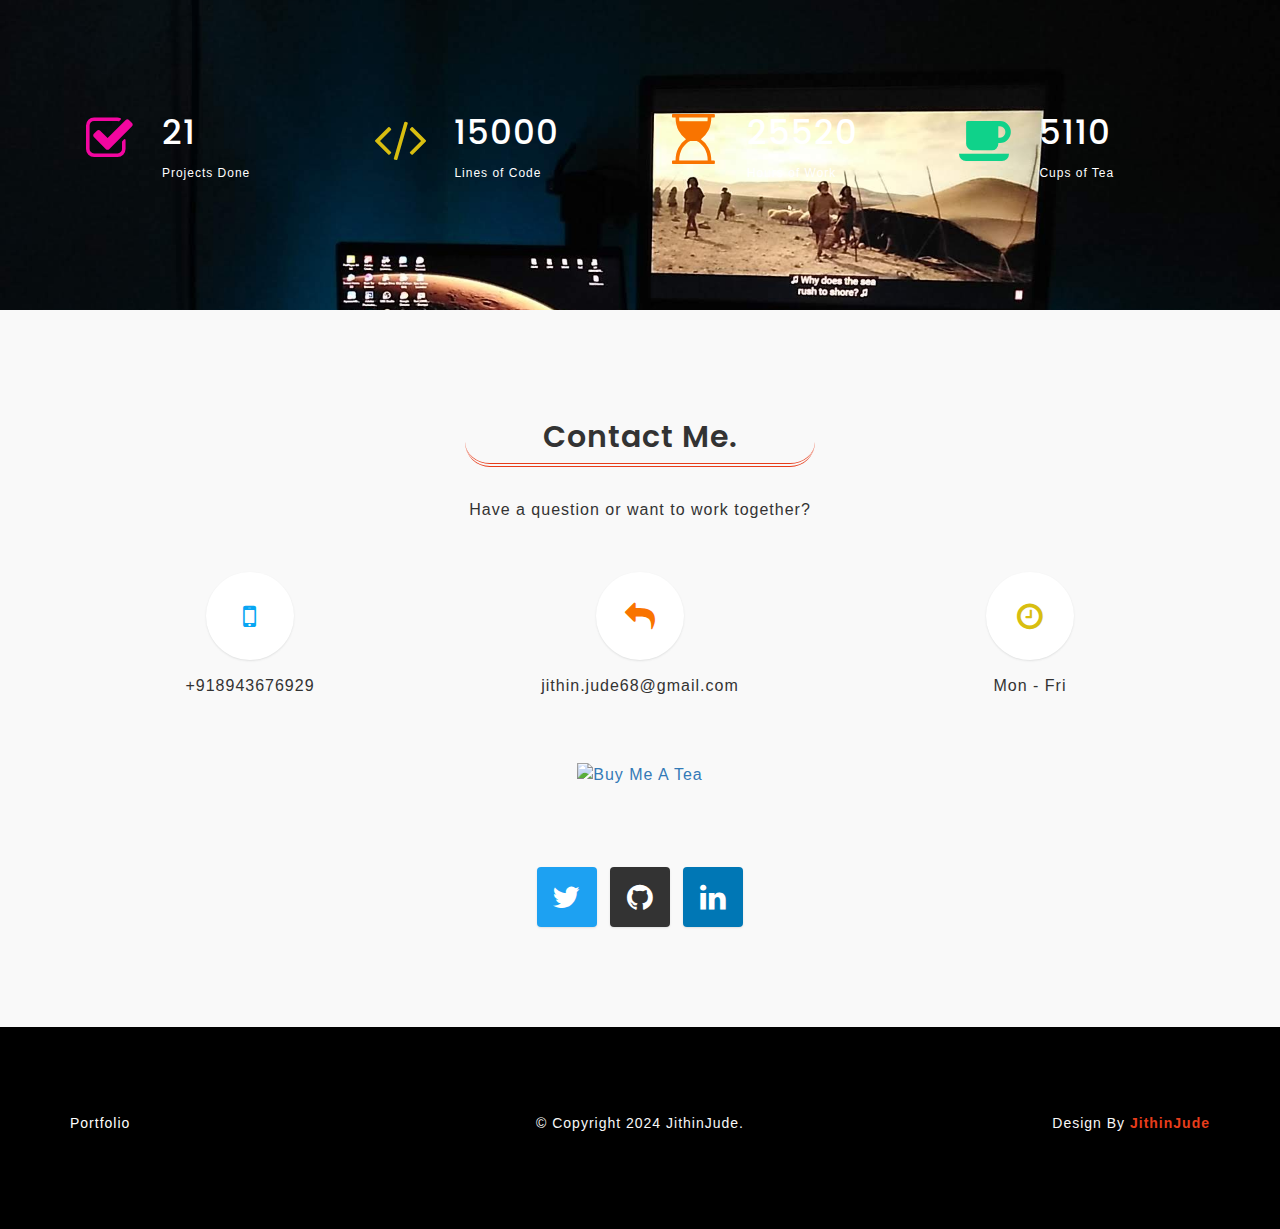
==== commit 88fa7aa9: "Update index.html" ====
--- a/index.html
+++ b/index.html
@@ -120,7 +120,7 @@
                     <div class="about-me section-space-padding">
                         <h2>About Me.</h2>
                         <p>
-				I’m Jithin, an independent app developer and the founder of MountZoft Labs. My journey began in 2017 during my college years when I published my first app, Fun with Words. Over the next four years, while working at two startups, I developed and launched several apps, including Game of Zeros, Predict Gender (powered by TensorFlow), Bible Promise Box, and Personality Test with Images.
+				I’m Jithin, an independent app developer and the founder of MountZoft Labs. 
 
 Currently, I'm focused on developing Habit Card. A habit-tracking app designed to prioritize habit health. The app helps users build lasting habits through simplicity, focus, meaningful progress tracking, and a refined everyday experience.
                         </p>
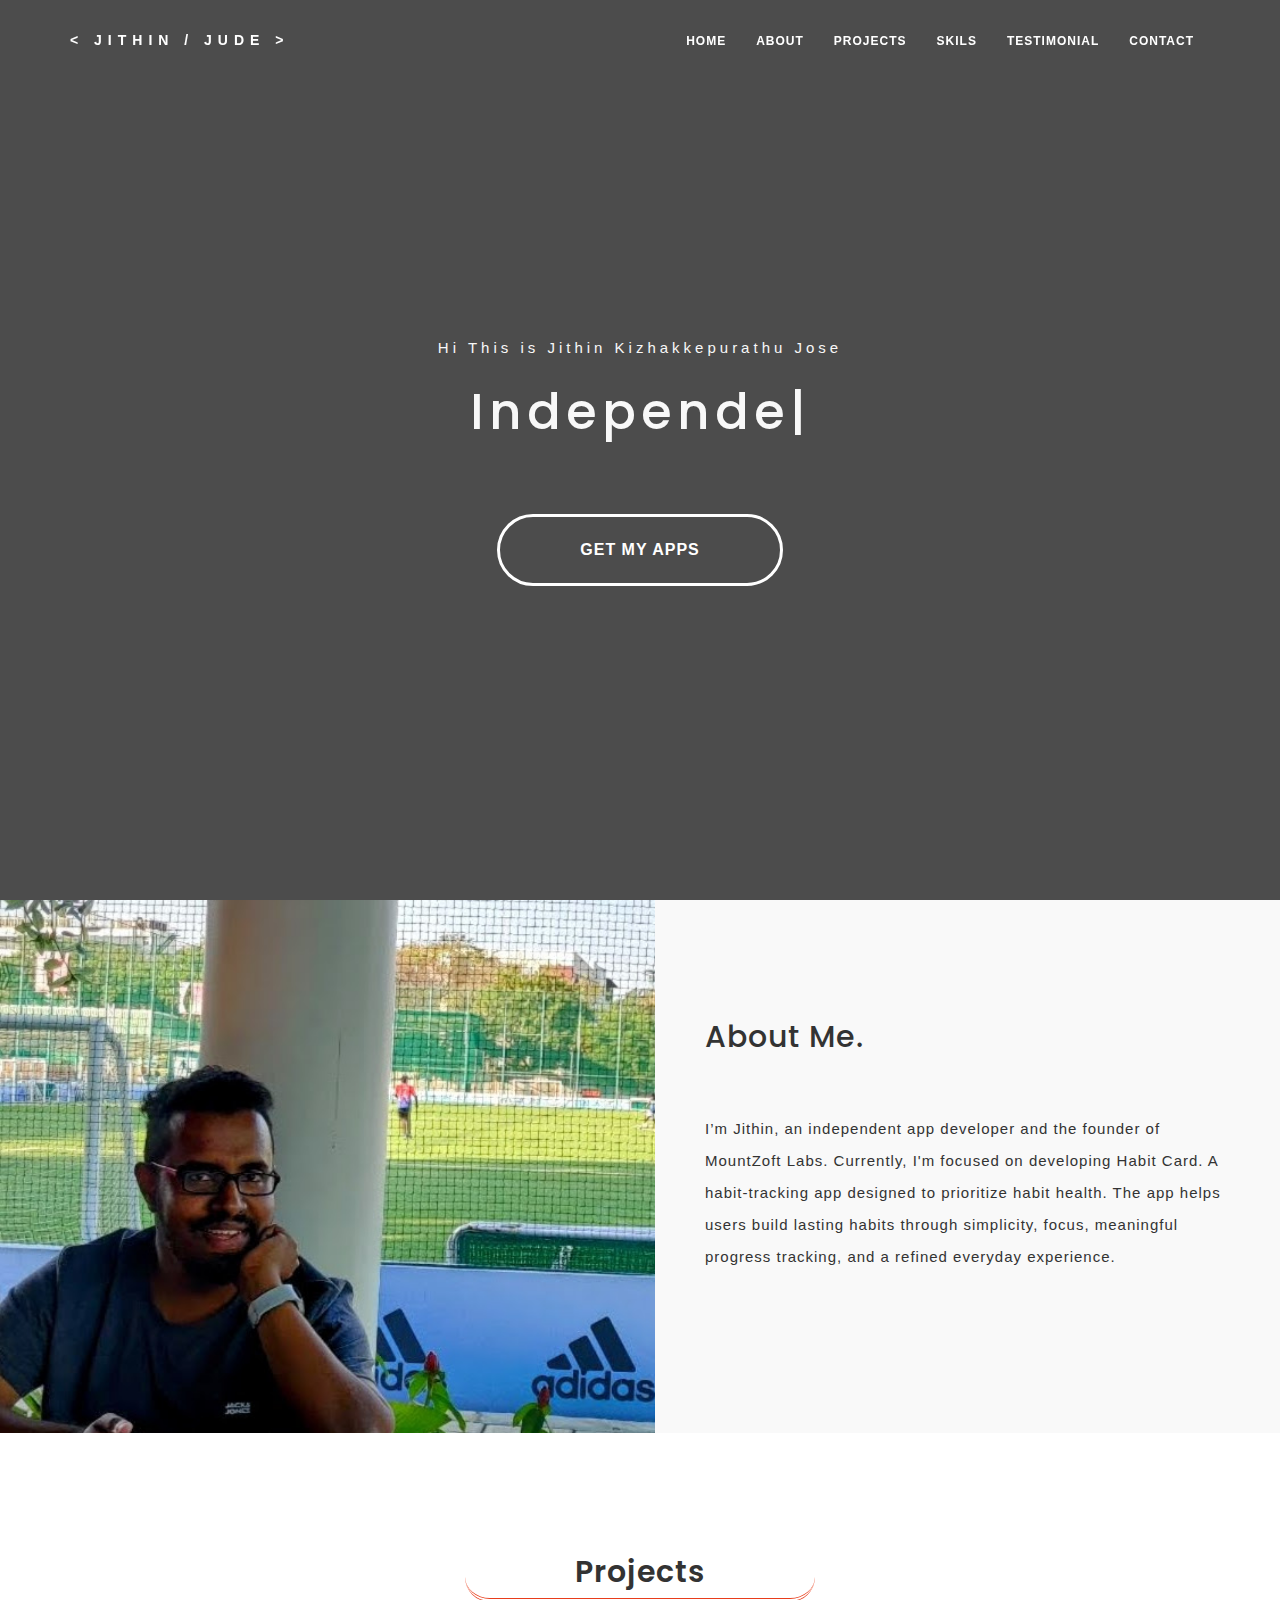
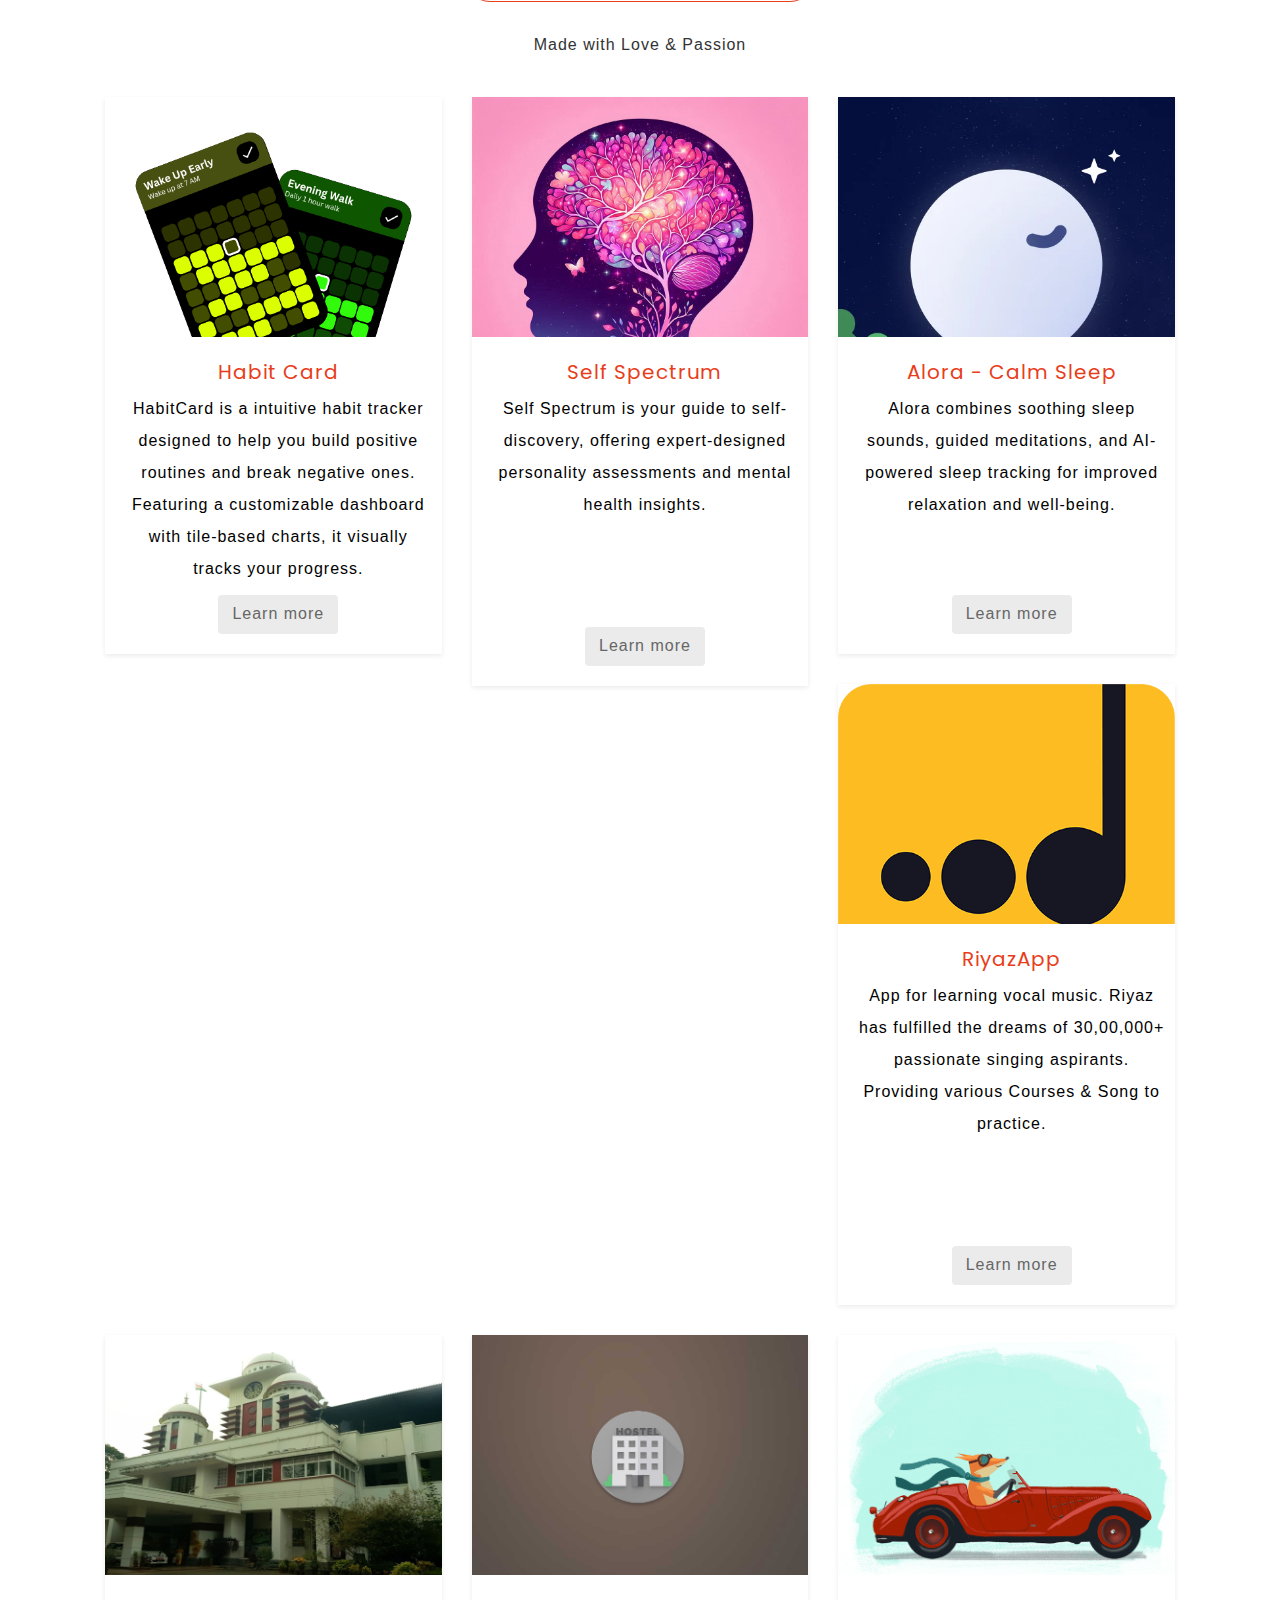
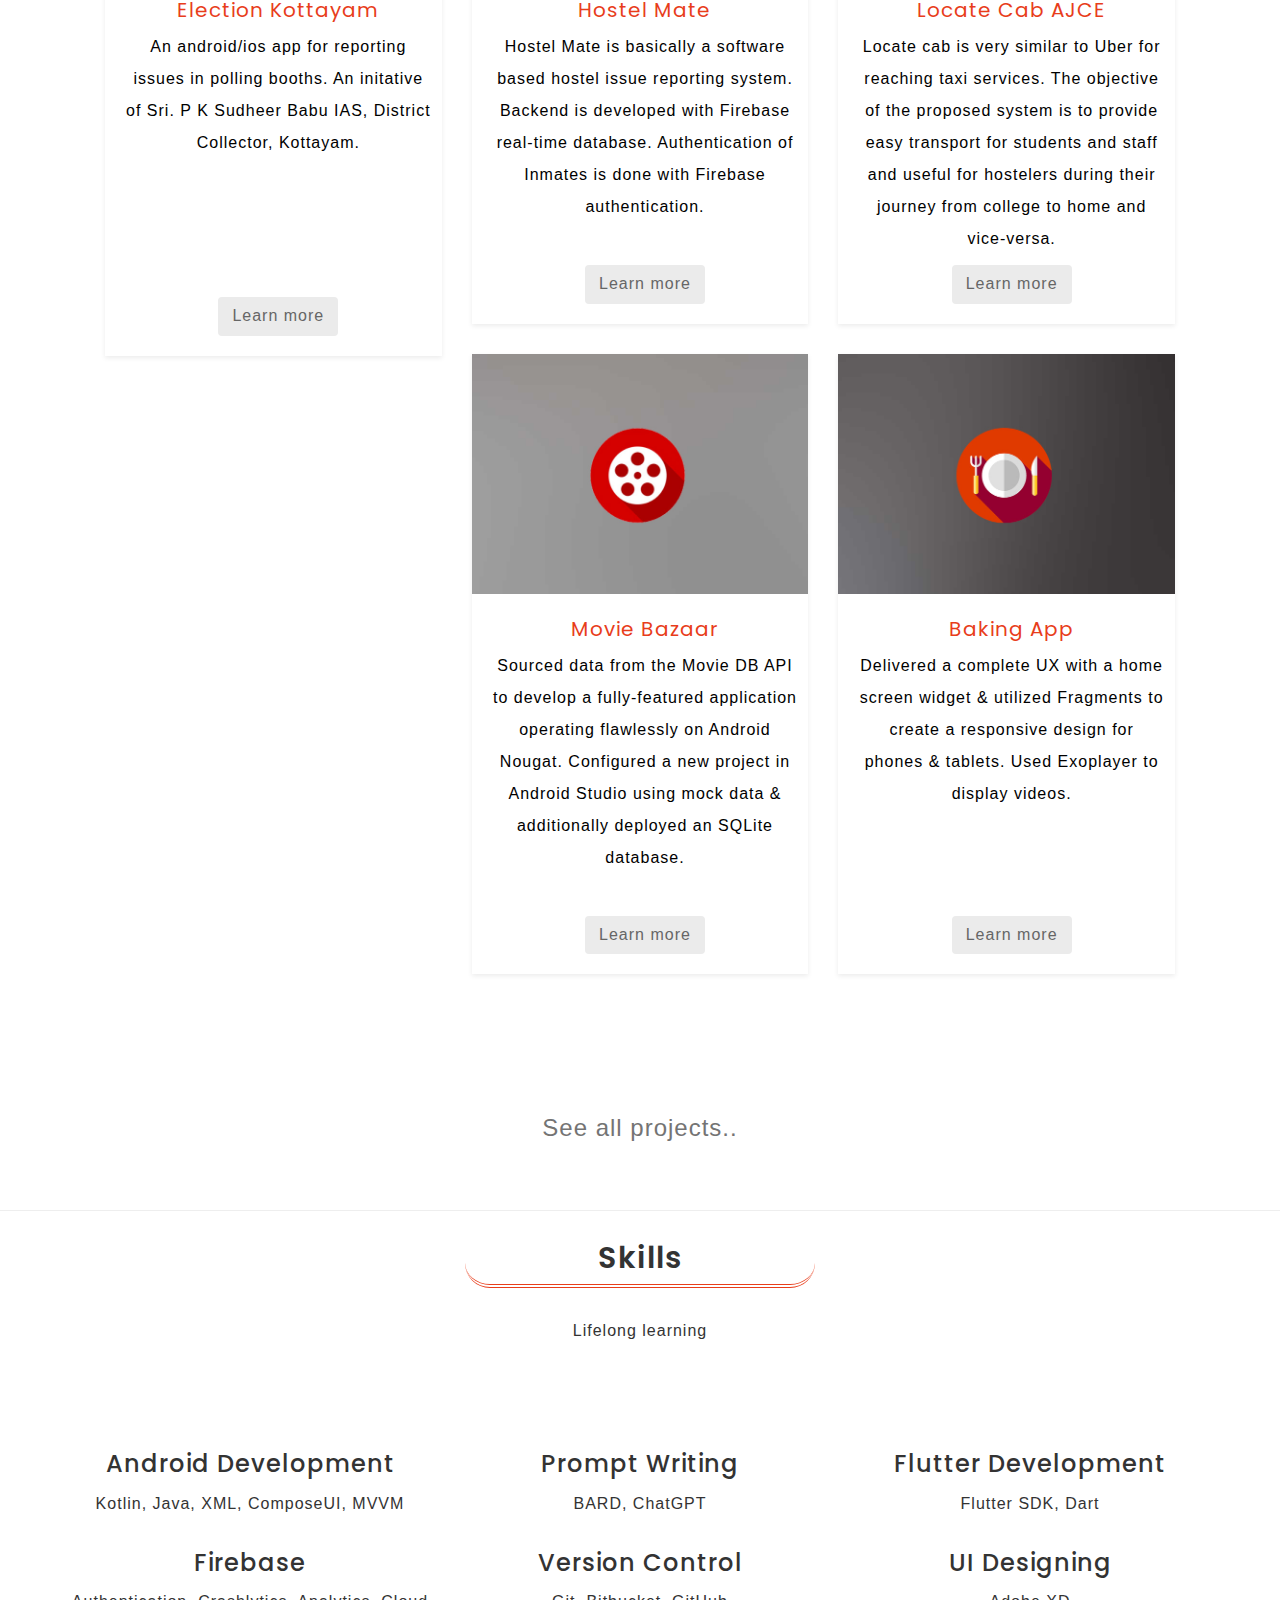
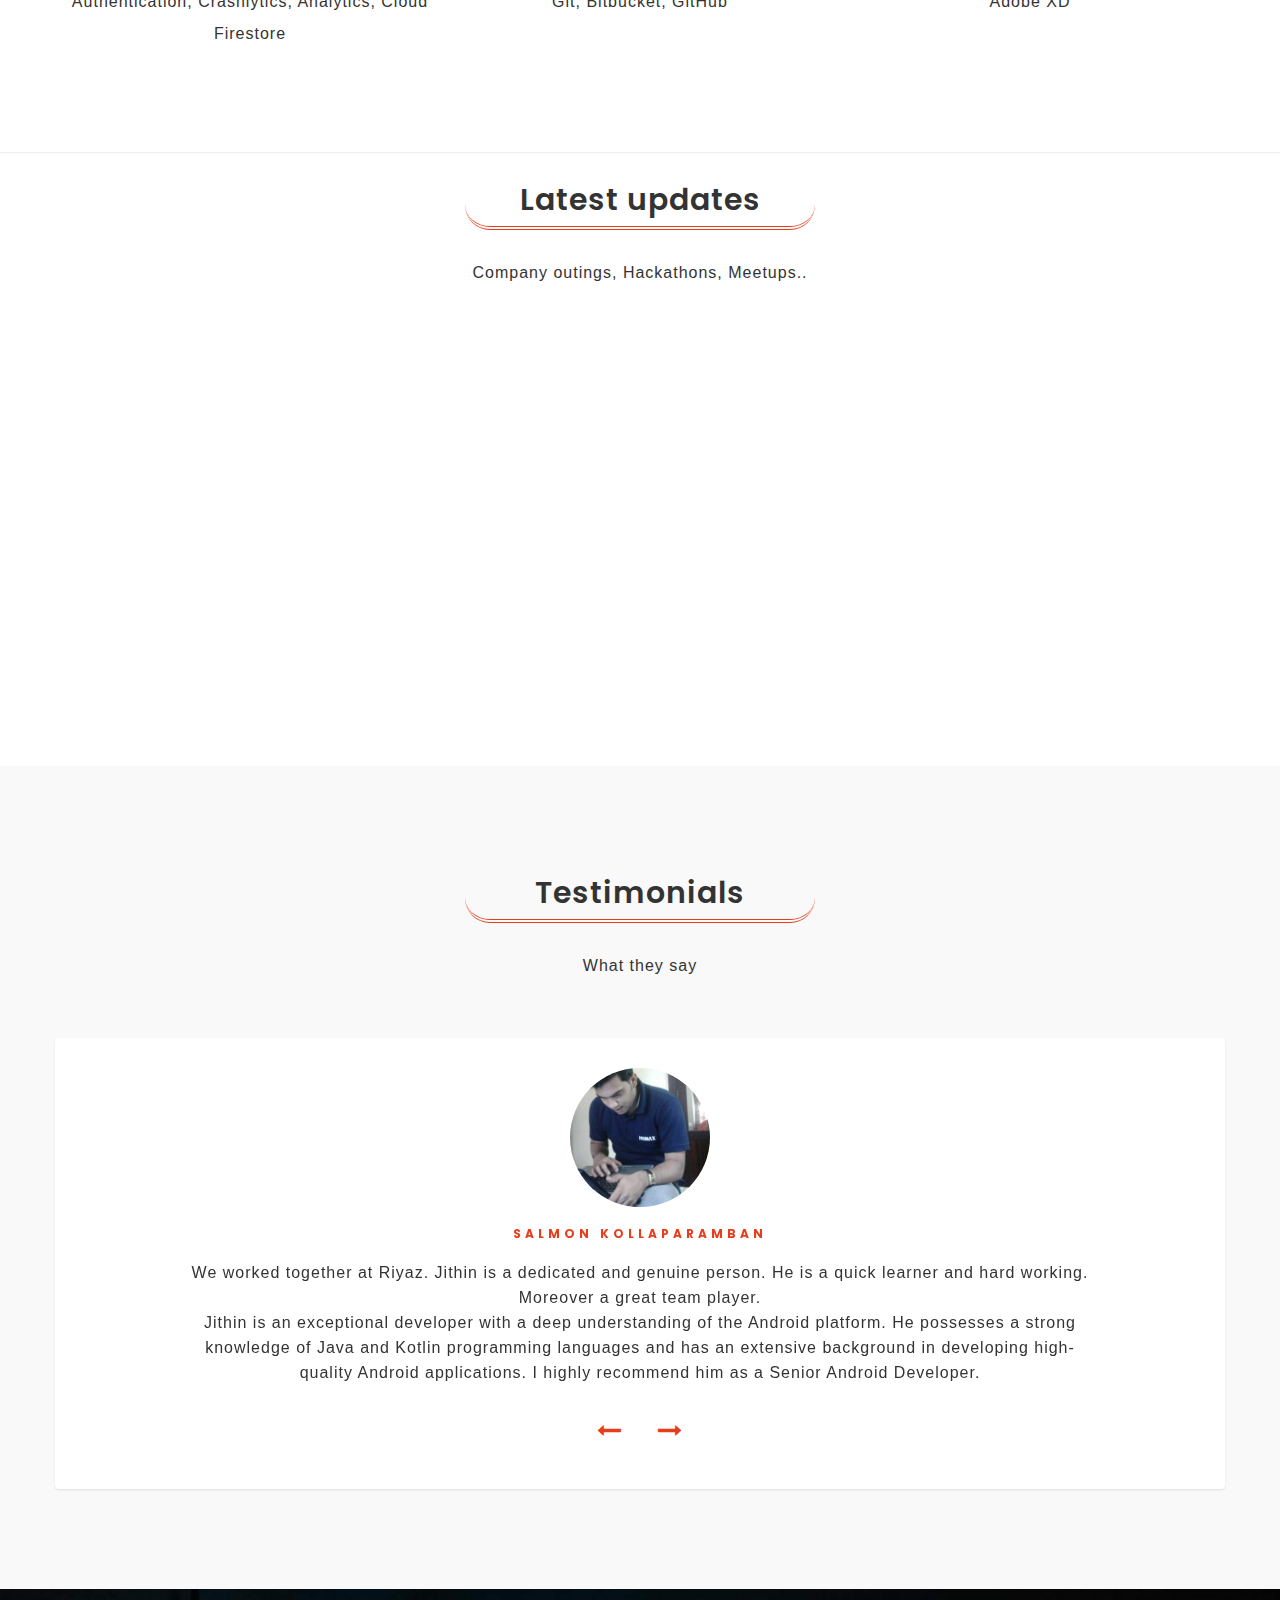
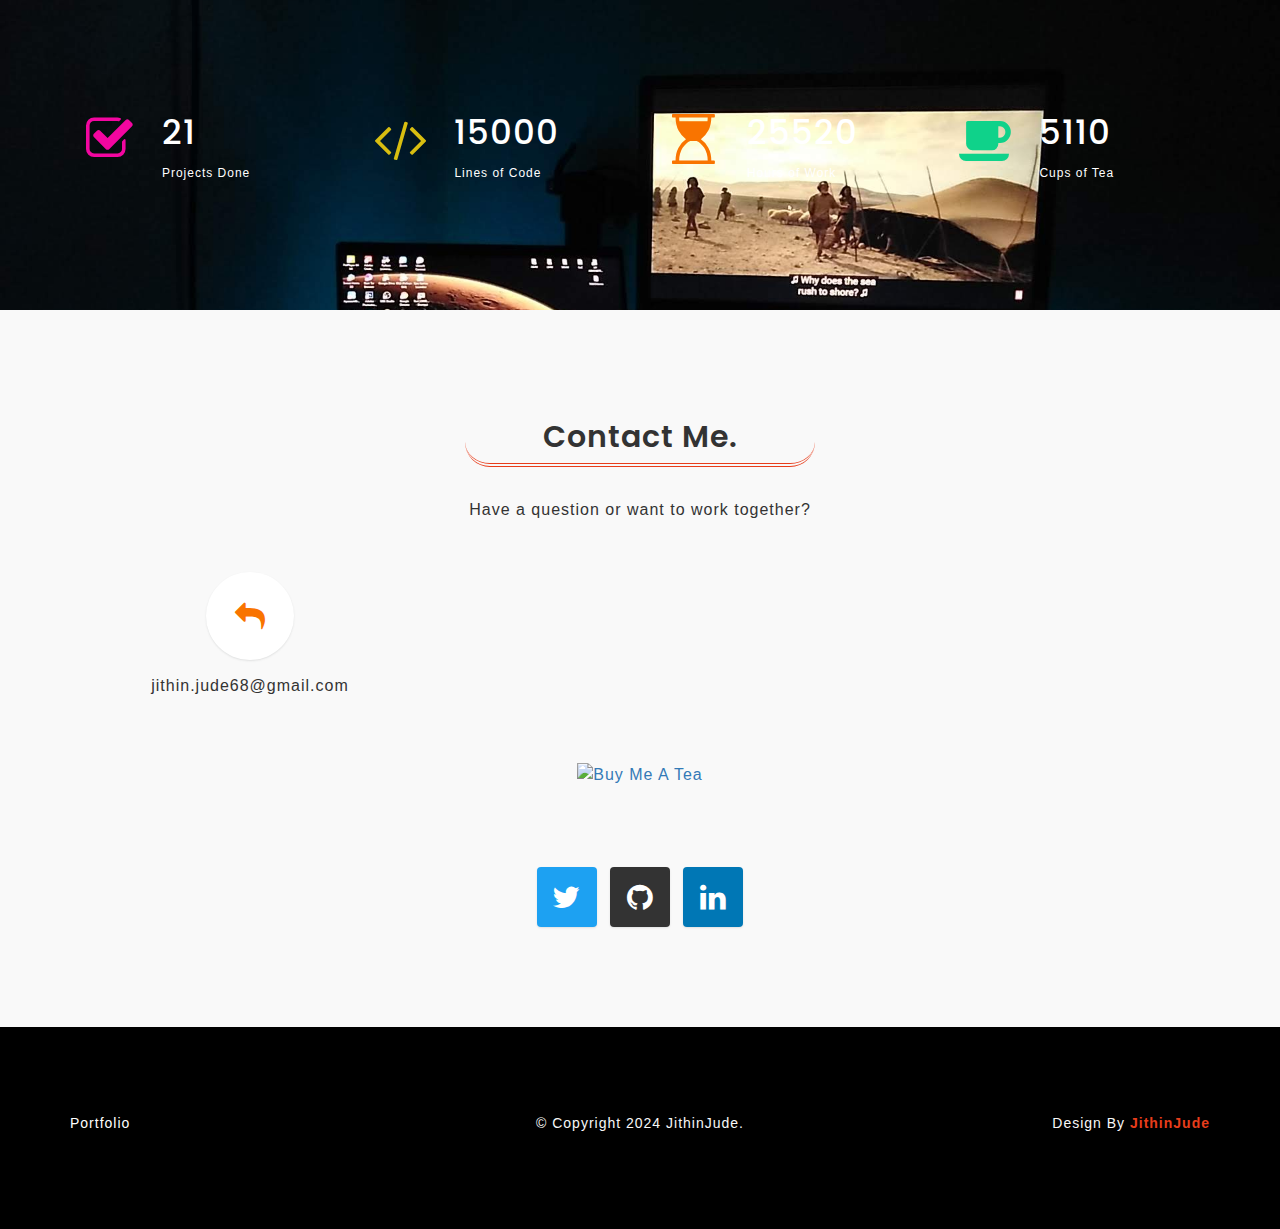
==== commit e9d5f11c: "Update index.html" ====
--- a/index.html
+++ b/index.html
@@ -475,24 +475,24 @@
             </div>
             <div class="text-center margin-top-10 margin-bottom-50">
                 <div class="row">
-                    <div class="col-md-4 col-sm-4">
+<!--                     <div class="col-md-4 col-sm-4">
                         <div class="contact-us-detail">
                             <i class="fa fa-mobile color-6"></i>
                             <p><a href="tel:+918943676929">+918943676929</a></p>
                         </div>
-                    </div>
+                    </div> -->
                     <div class="col-md-4 col-sm-4">
                         <div class="contact-us-detail">
                             <i class="fa fa-mail-reply color-5"></i>
                             <p><a href="mailto:jithin.jude68@gmail.com">jithin.jude68@gmail.com</a></p>
                         </div>
                     </div>
-                    <div class="col-md-4 col-sm-4">
+<!--                     <div class="col-md-4 col-sm-4">
                         <div class="contact-us-detail">
                             <i class="fa fa-clock-o color-3"></i>
                             <p>Mon - Fri</p>
                         </div>
-                    </div>
+                    </div> -->
                 </div>
             </div>
 		    
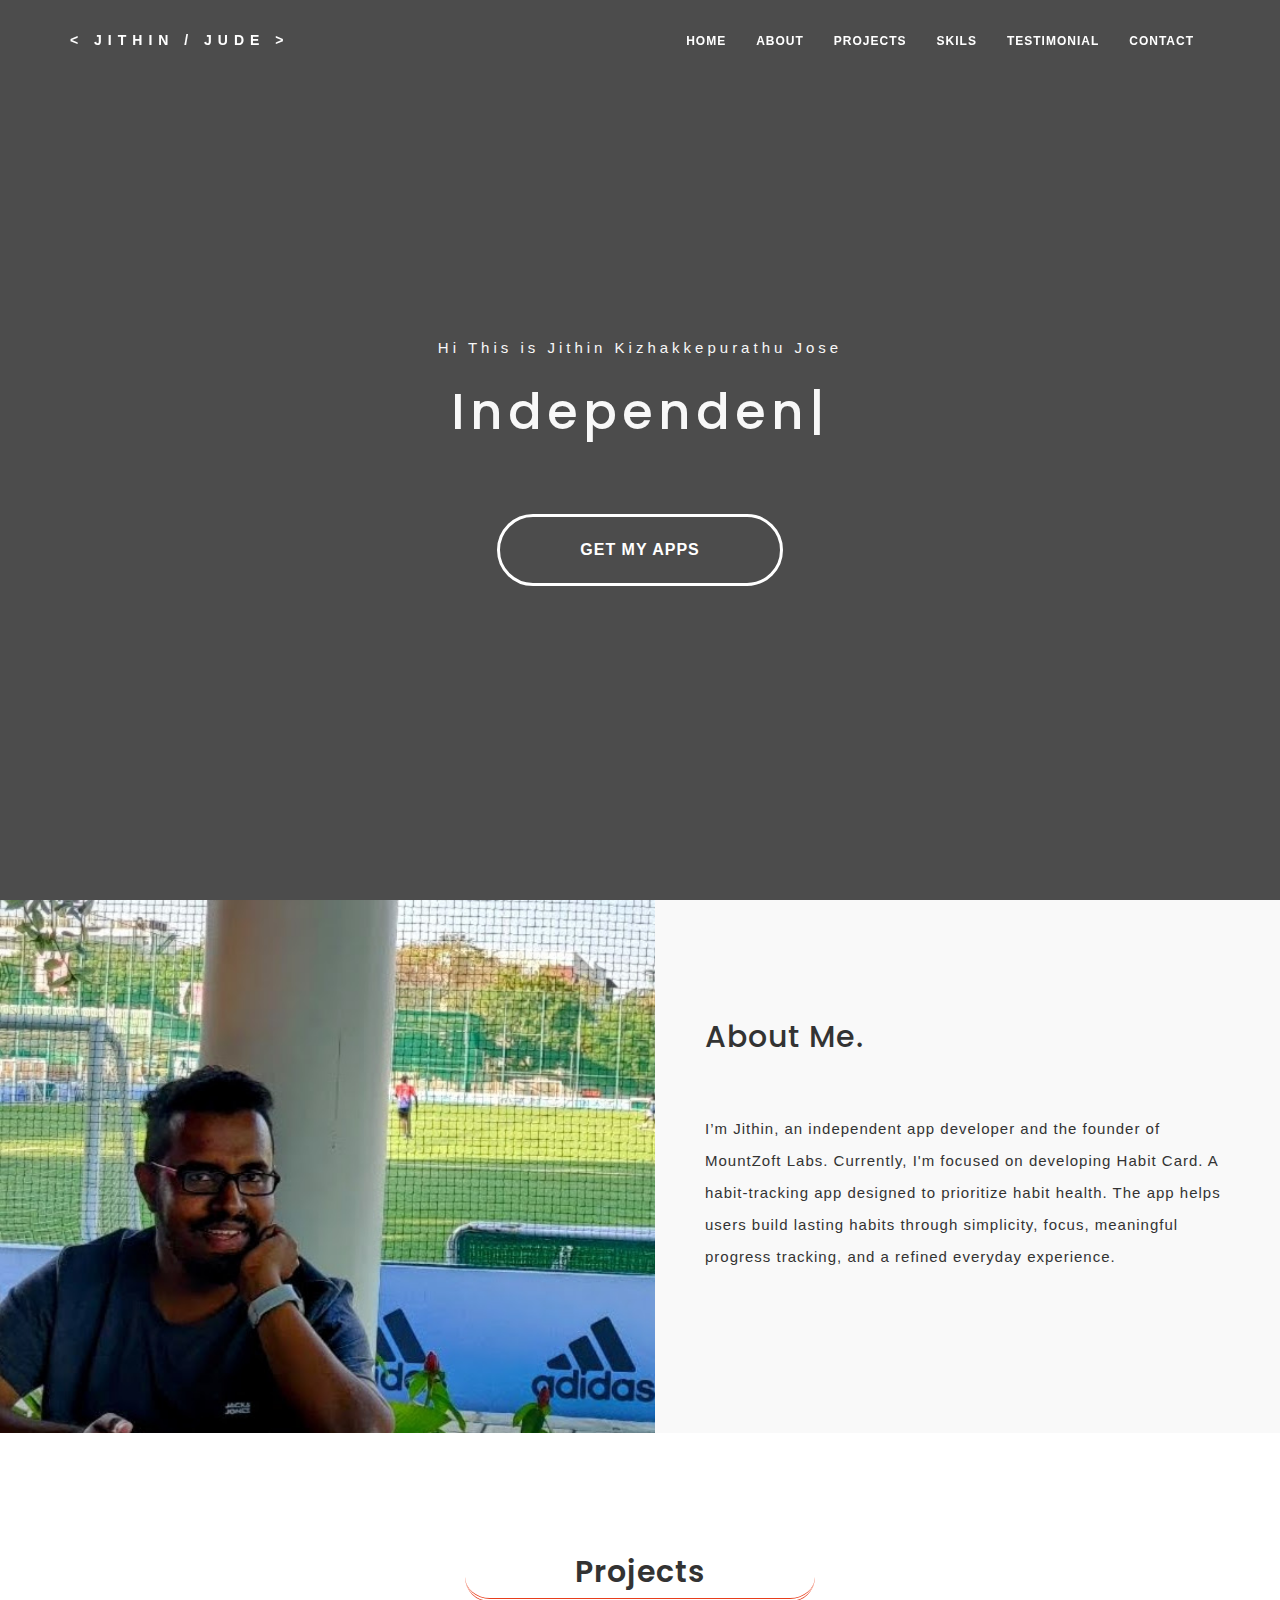
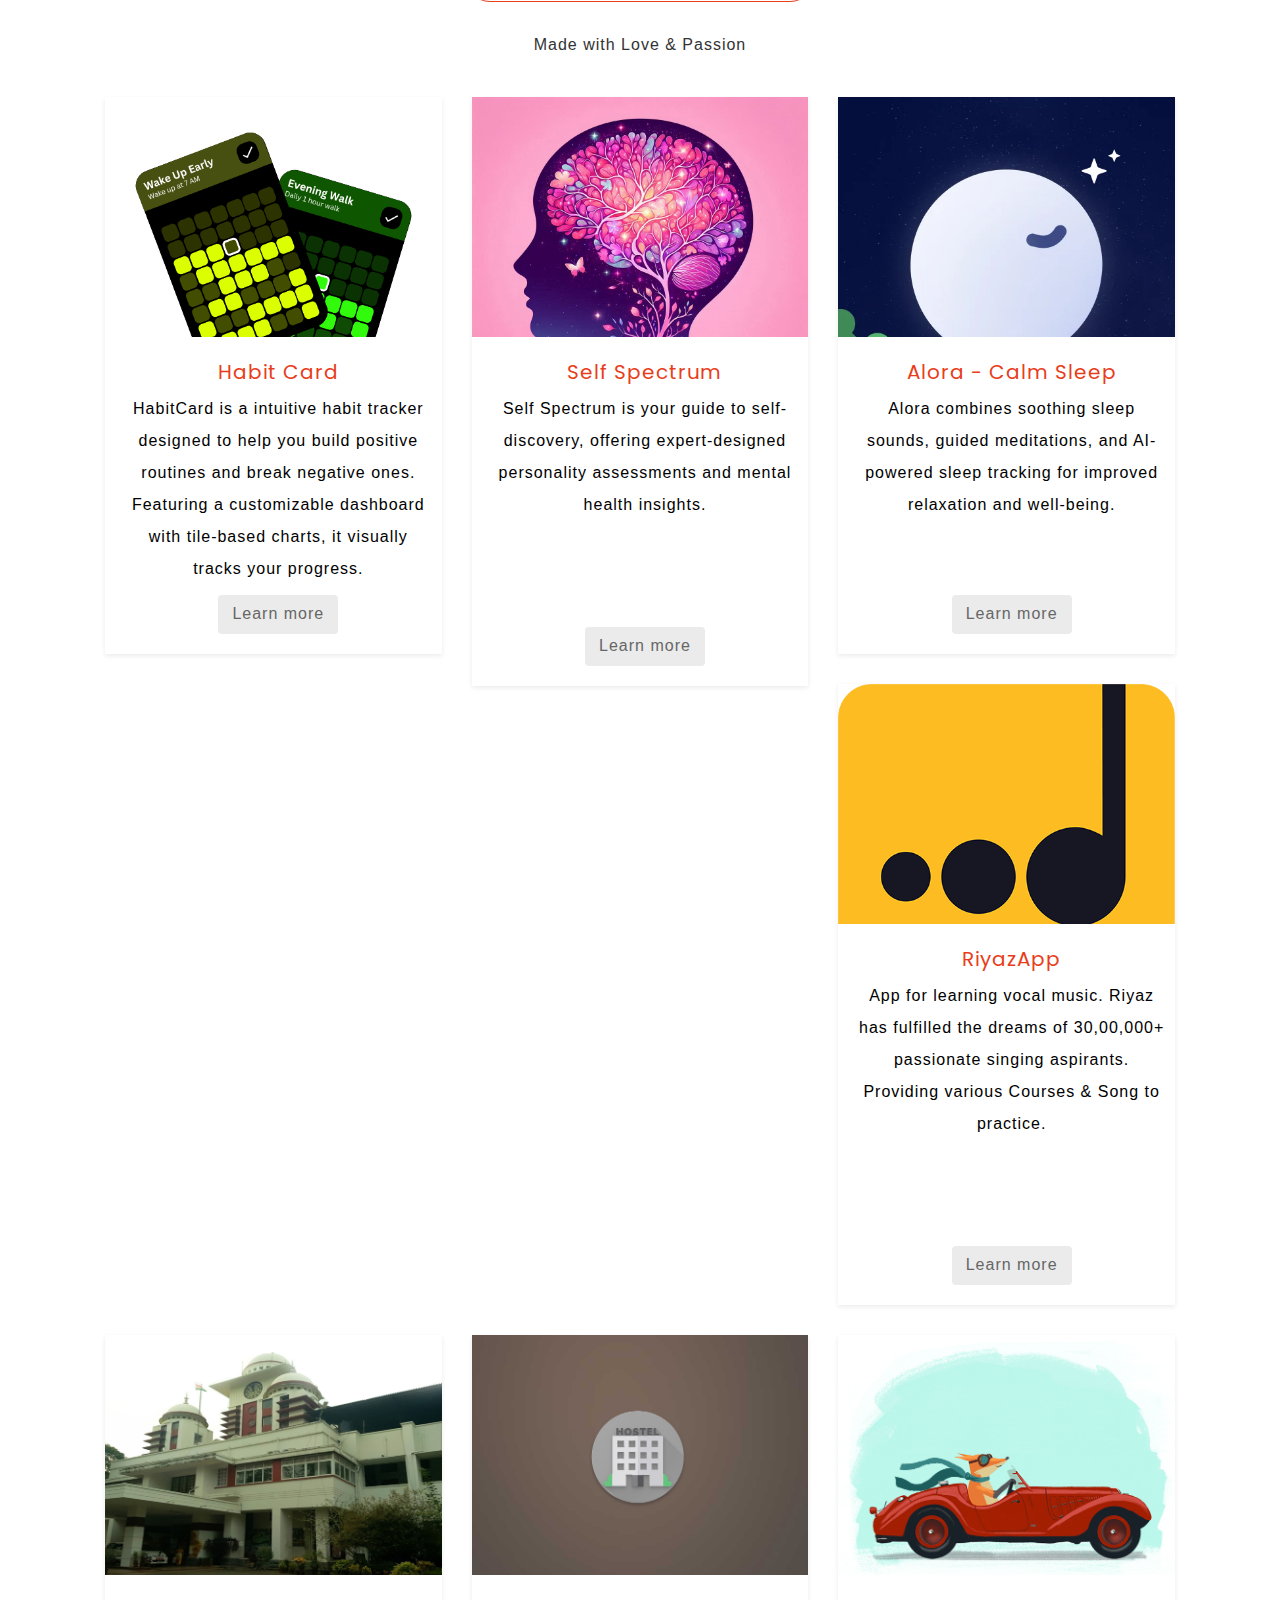
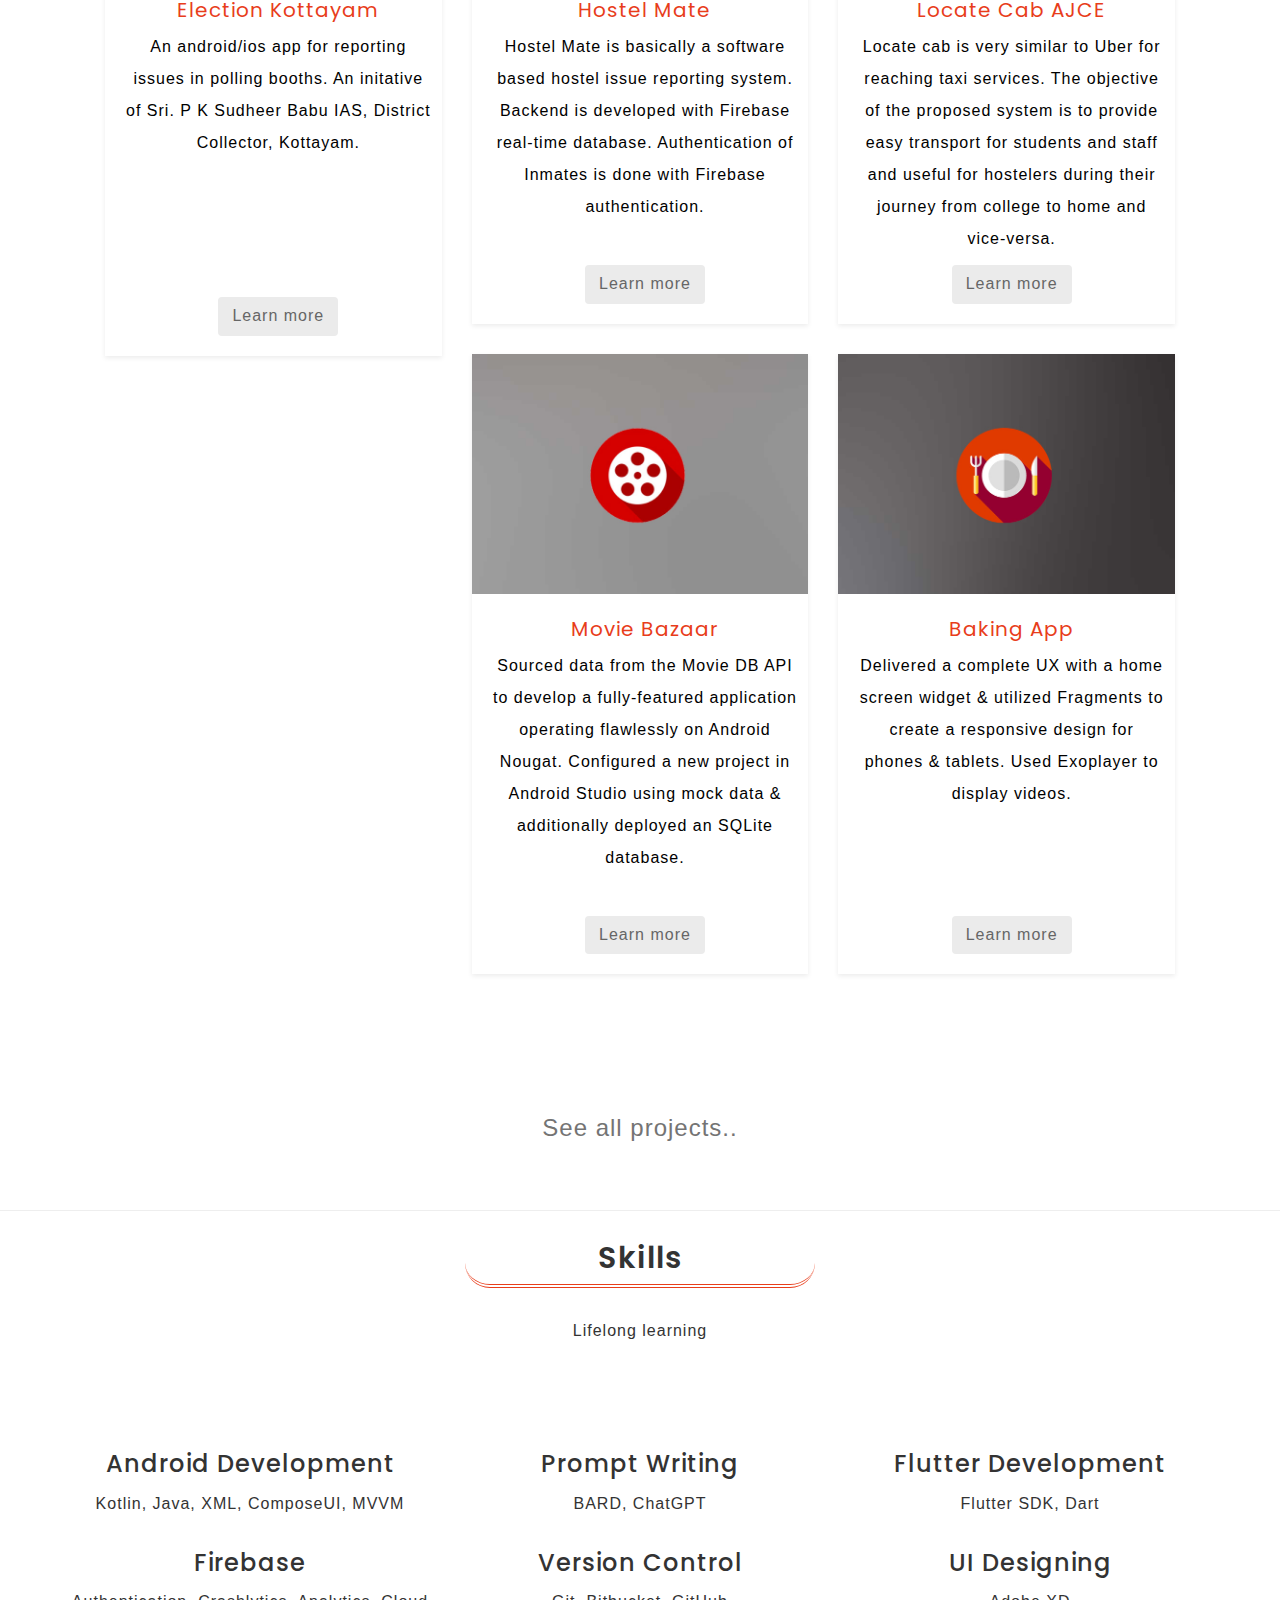
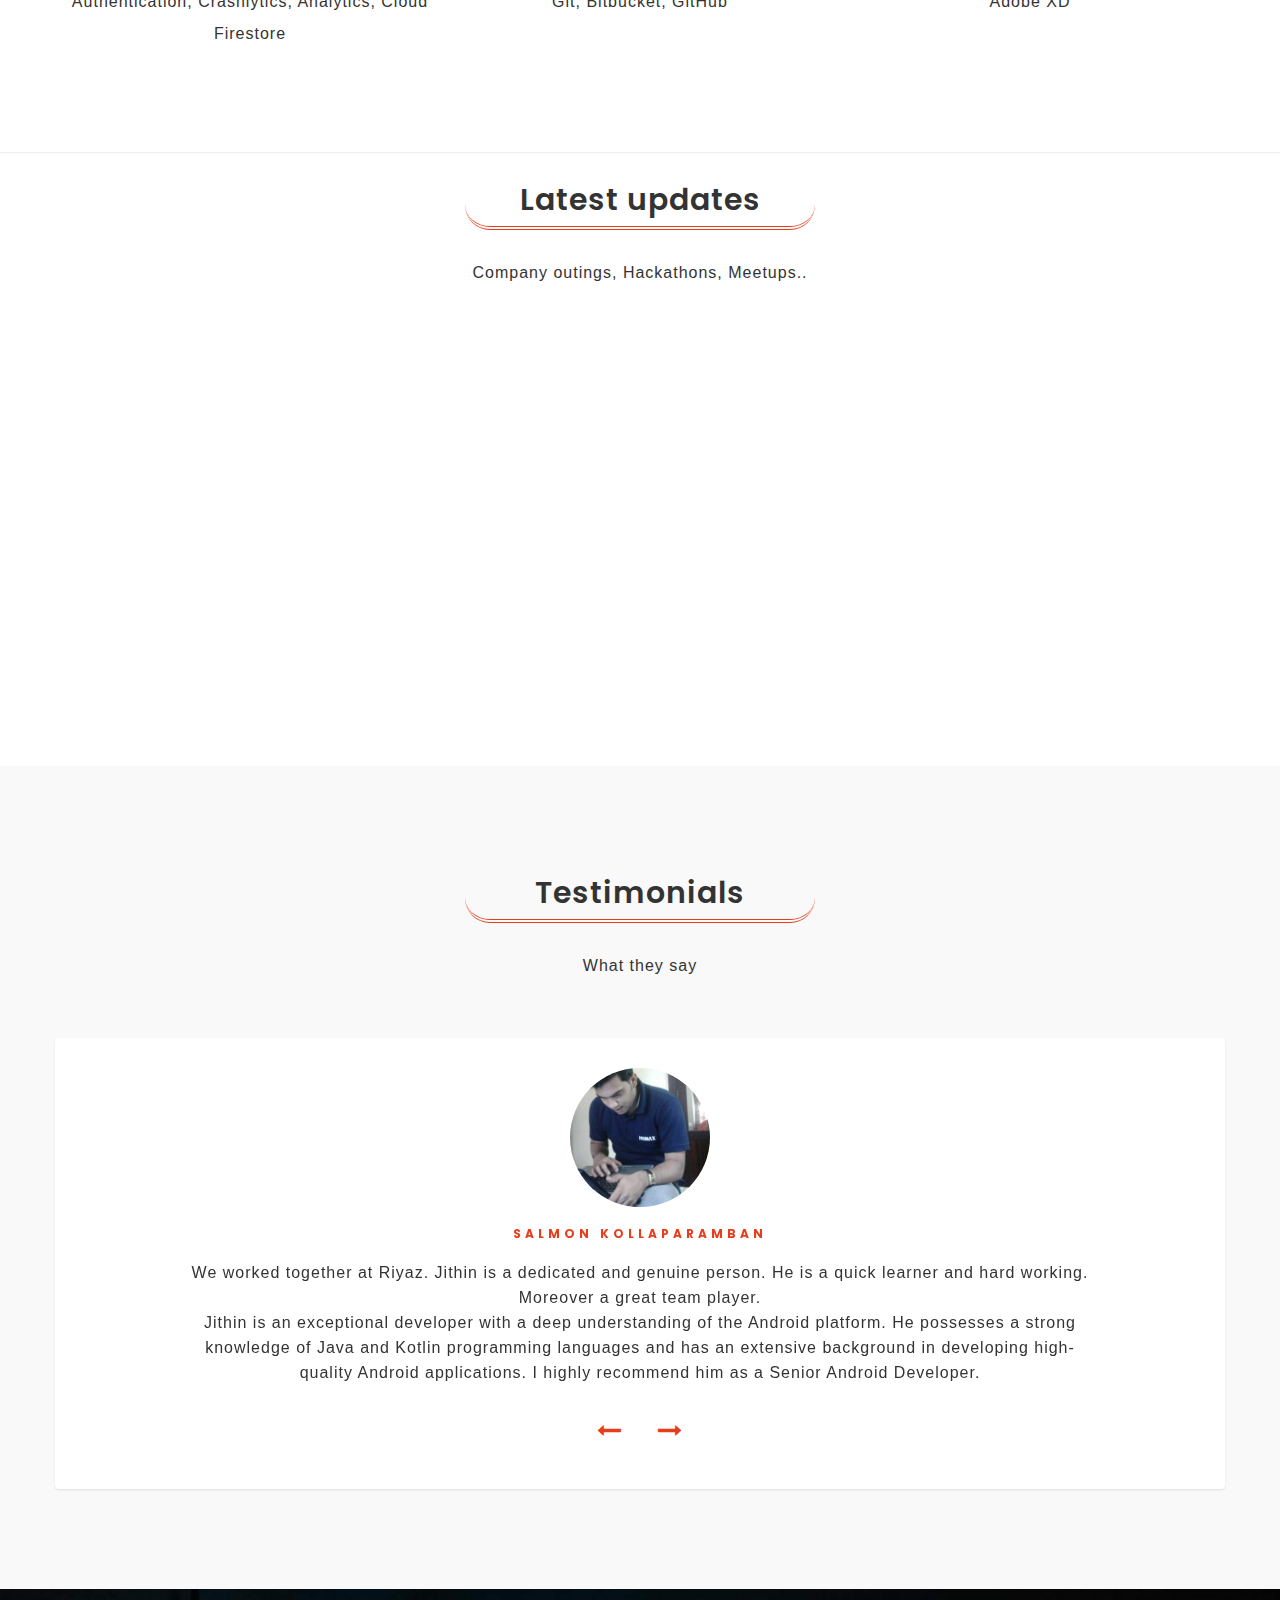
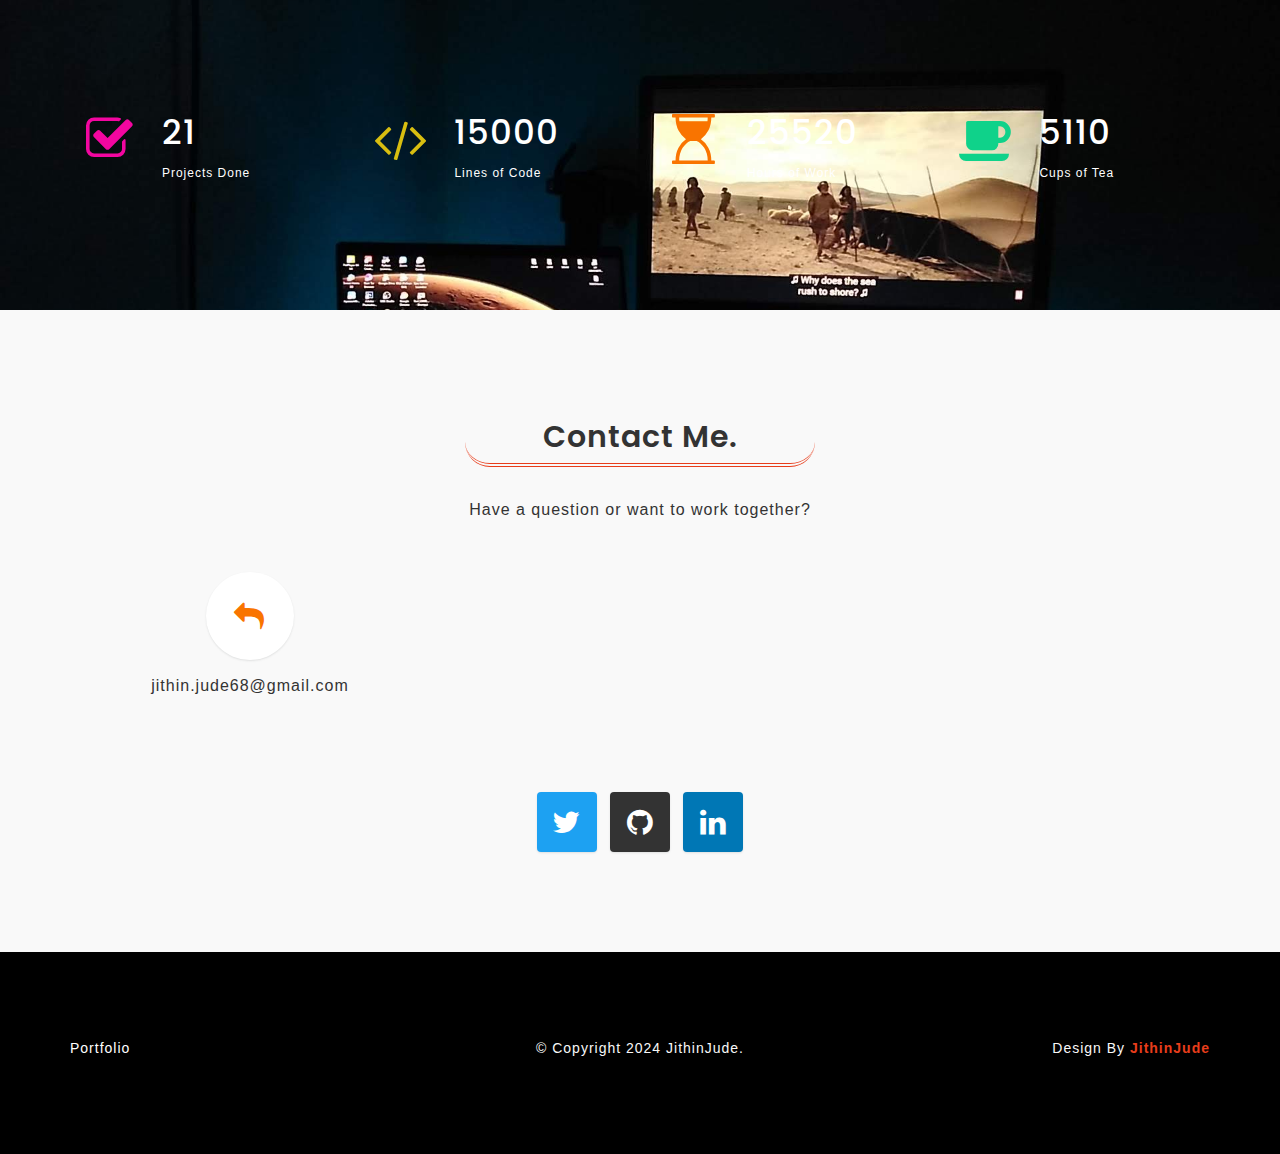
==== commit a749782b: "Update index.html" ====
--- a/index.html
+++ b/index.html
@@ -474,32 +474,14 @@
                 </div>
             </div>
             <div class="text-center margin-top-10 margin-bottom-50">
-                <div class="row">
-<!--                     <div class="col-md-4 col-sm-4">
-                        <div class="contact-us-detail">
-                            <i class="fa fa-mobile color-6"></i>
-                            <p><a href="tel:+918943676929">+918943676929</a></p>
-                        </div>
-                    </div> -->
-                    <div class="col-md-4 col-sm-4">
-                        <div class="contact-us-detail">
-                            <i class="fa fa-mail-reply color-5"></i>
-                            <p><a href="mailto:jithin.jude68@gmail.com">jithin.jude68@gmail.com</a></p>
-                        </div>
-                    </div>
-<!--                     <div class="col-md-4 col-sm-4">
-                        <div class="contact-us-detail">
-                            <i class="fa fa-clock-o color-3"></i>
-                            <p>Mon - Fri</p>
-                        </div>
-                    </div> -->
-                </div>
-            </div>
-		    
-            <div class="row" style="text-align: center;">
-                <a href="https://www.buymeacoffee.com/jithinjude1997" target="_blank">
-                <img src="https://cdn.buymeacoffee.com/buttons/v2/default-orange.png" alt="Buy Me A Tea" style="height: 60px !important;width: 217px !important;">
-                </a>
+		    <div class="row">
+    <div class="col-md-4 col-sm-4" style="display: flex; justify-content: center; align-items: center; flex-direction: column;">
+        <div class="contact-us-detail">
+            <i class="fa fa-mail-reply color-5"></i>
+            <p><a href="mailto:jithin.jude68@gmail.com">jithin.jude68@gmail.com</a></p>
+        </div>
+    </div>
+</div>
             </div>
 		    
             <div class="margin-top-80">
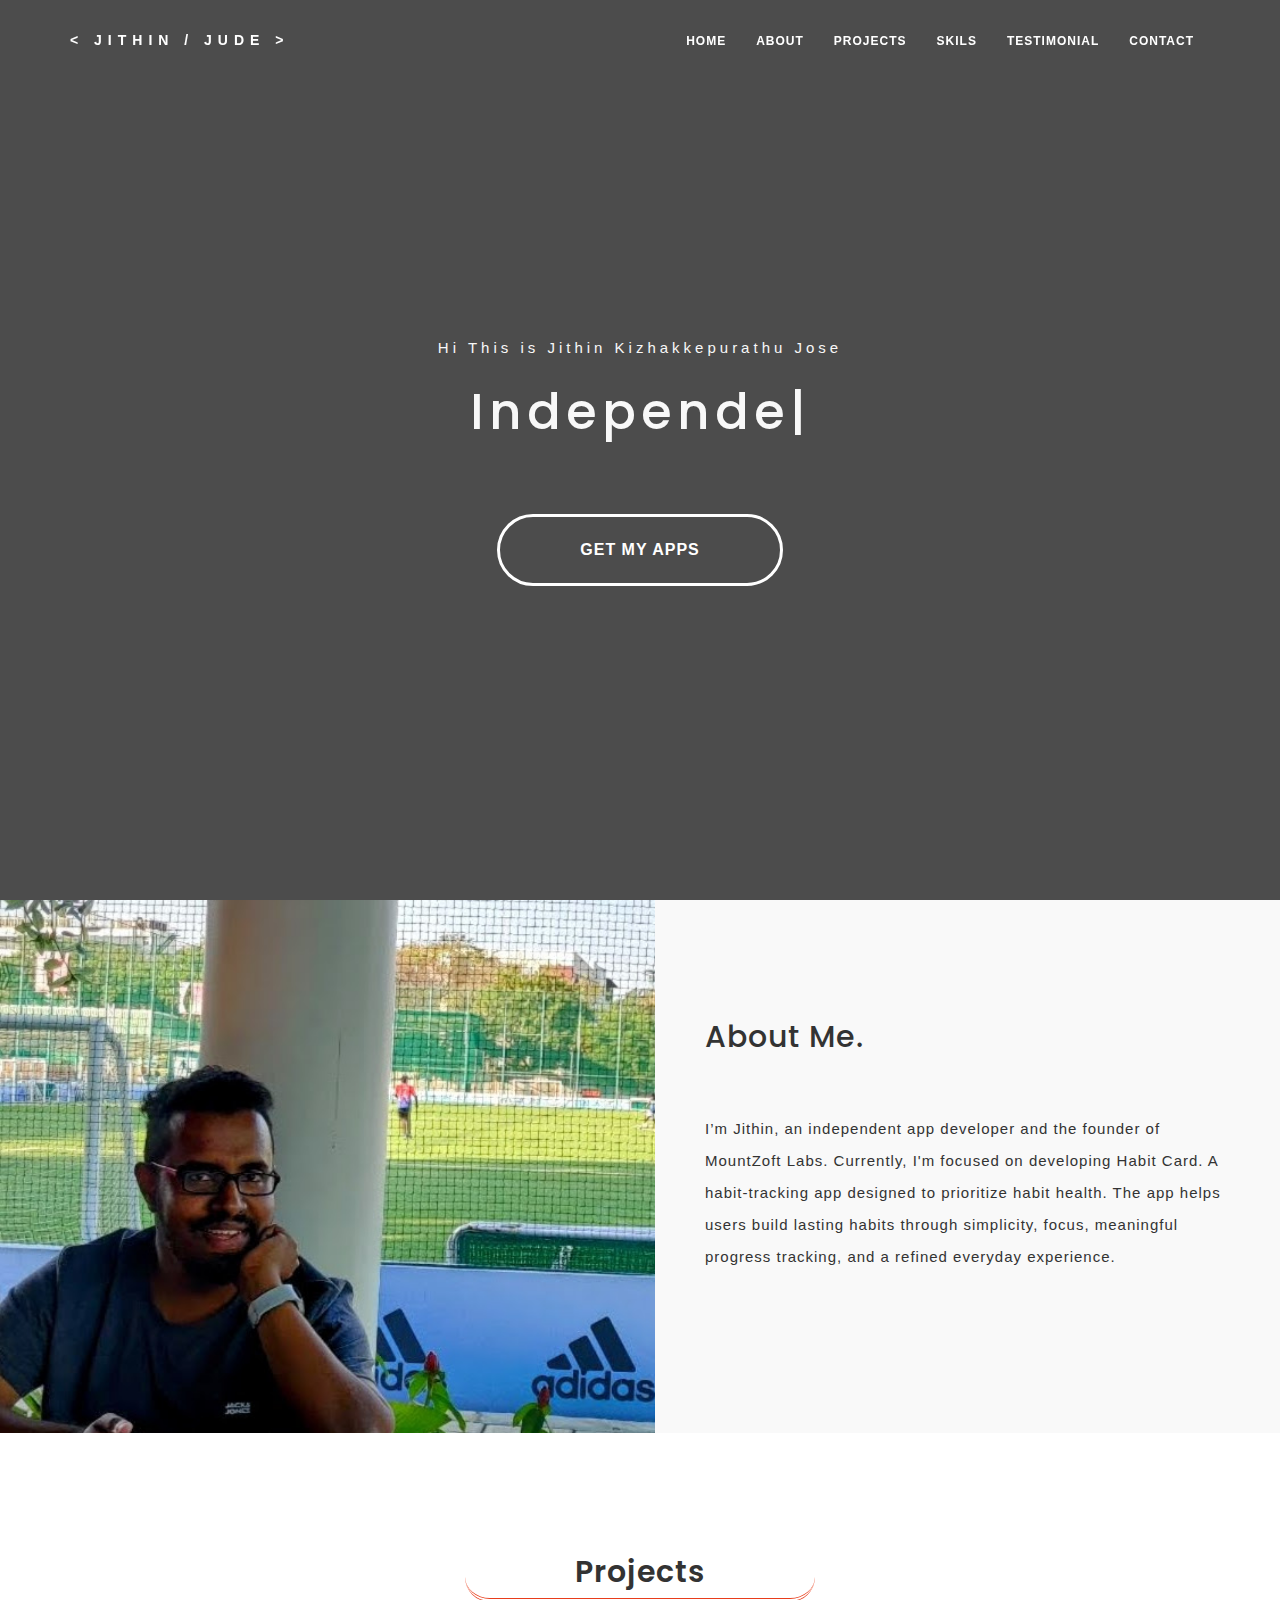
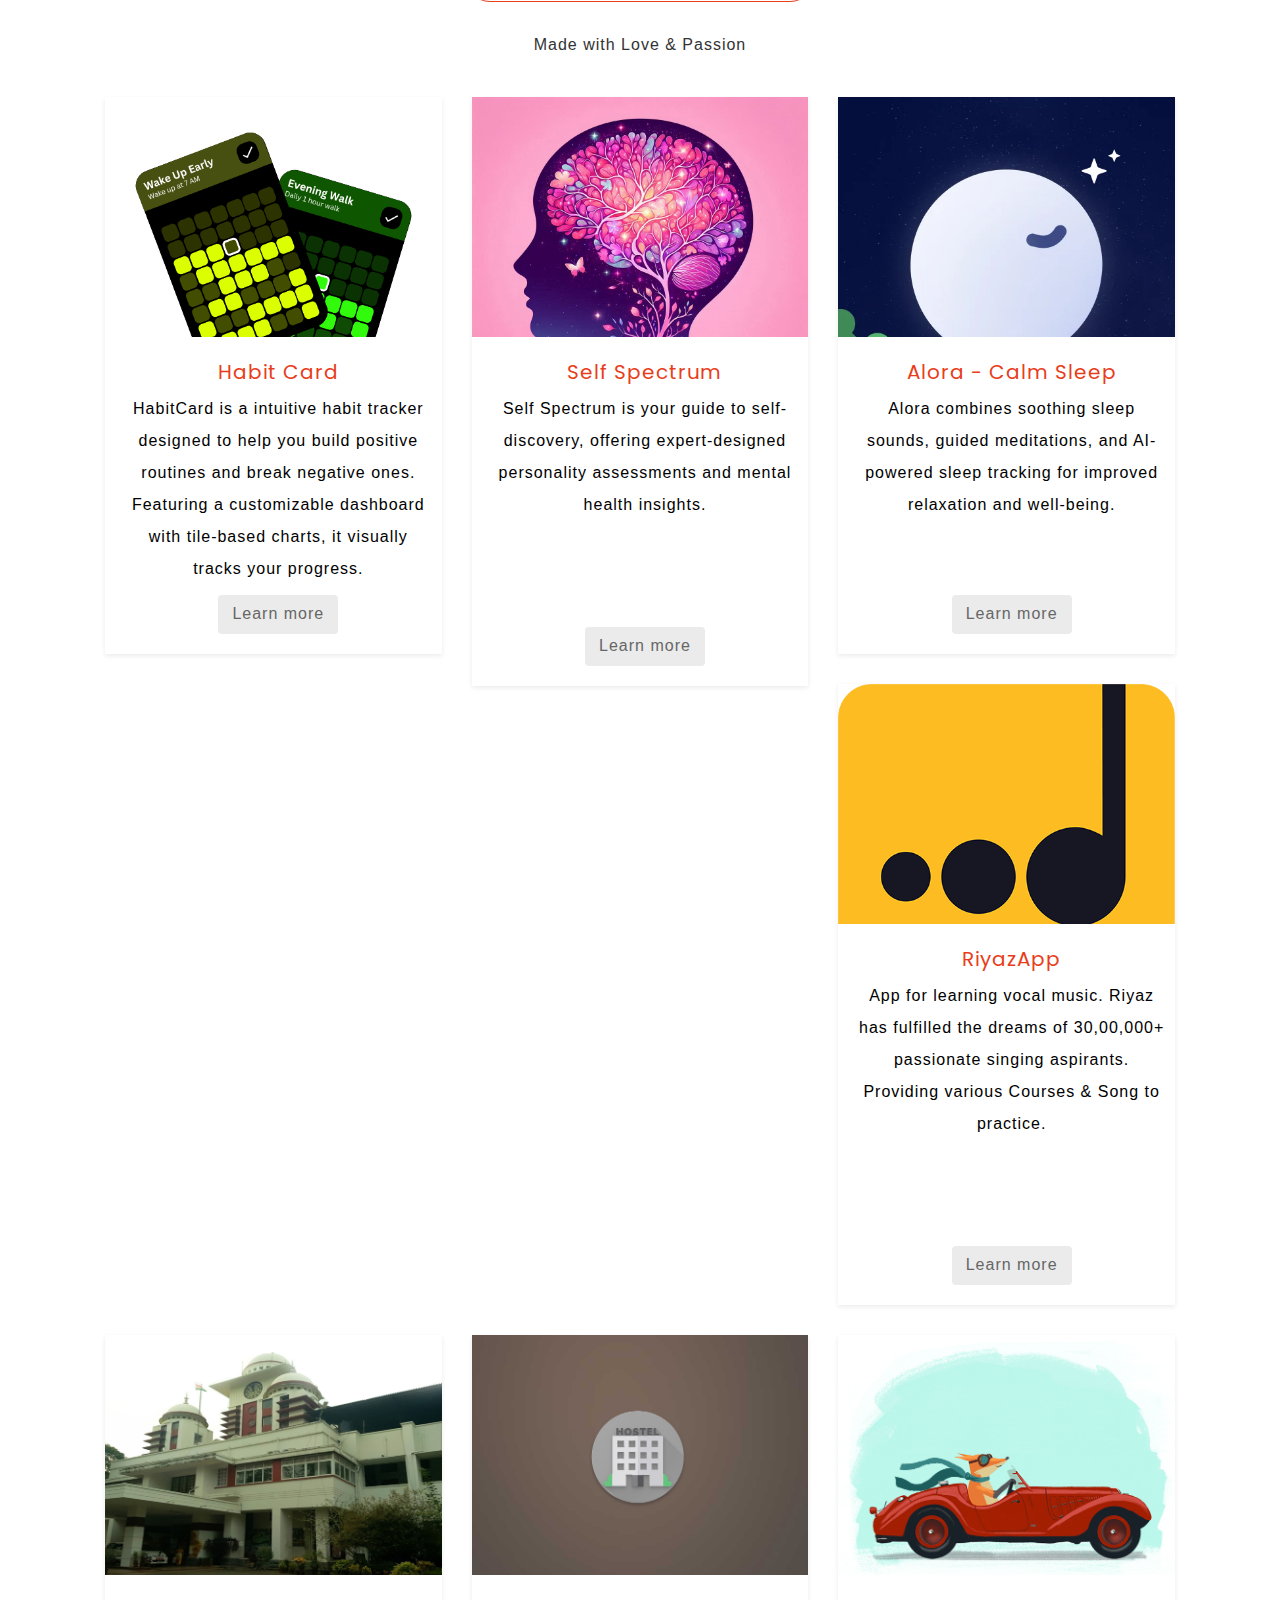
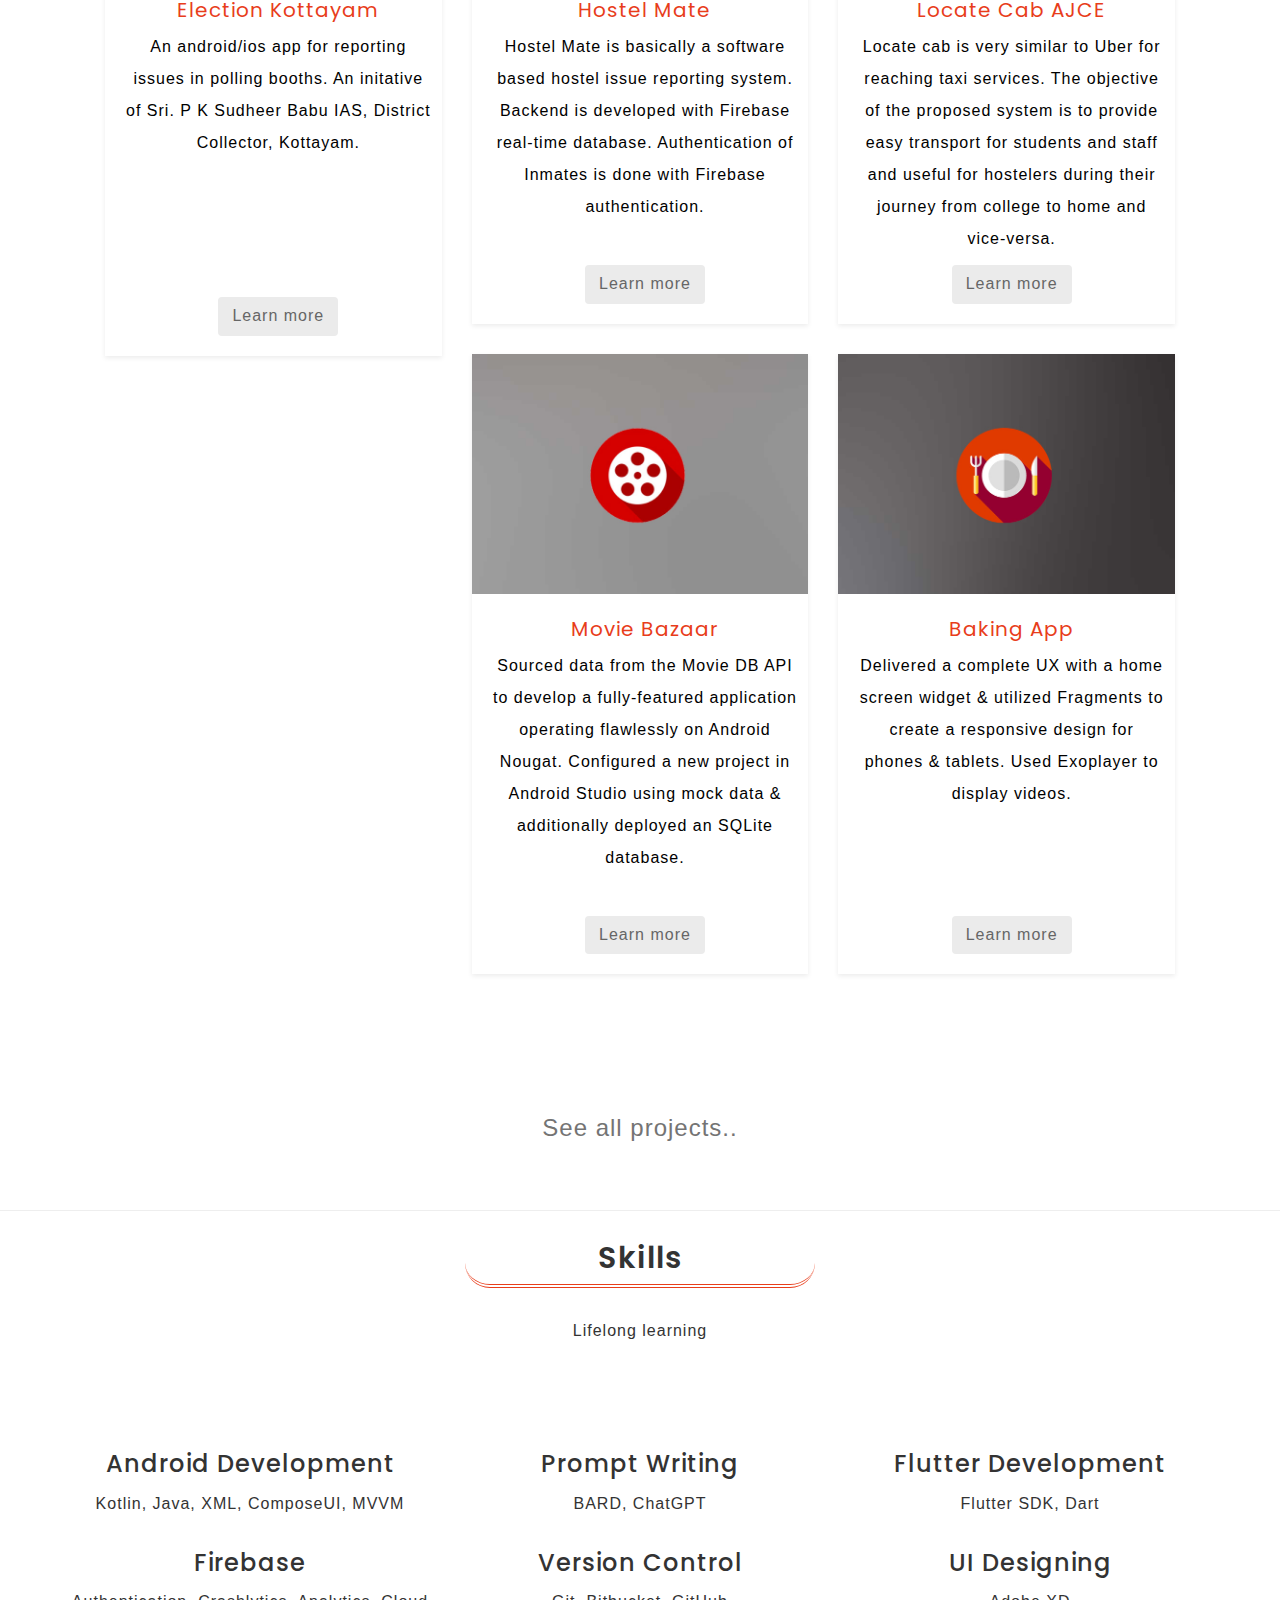
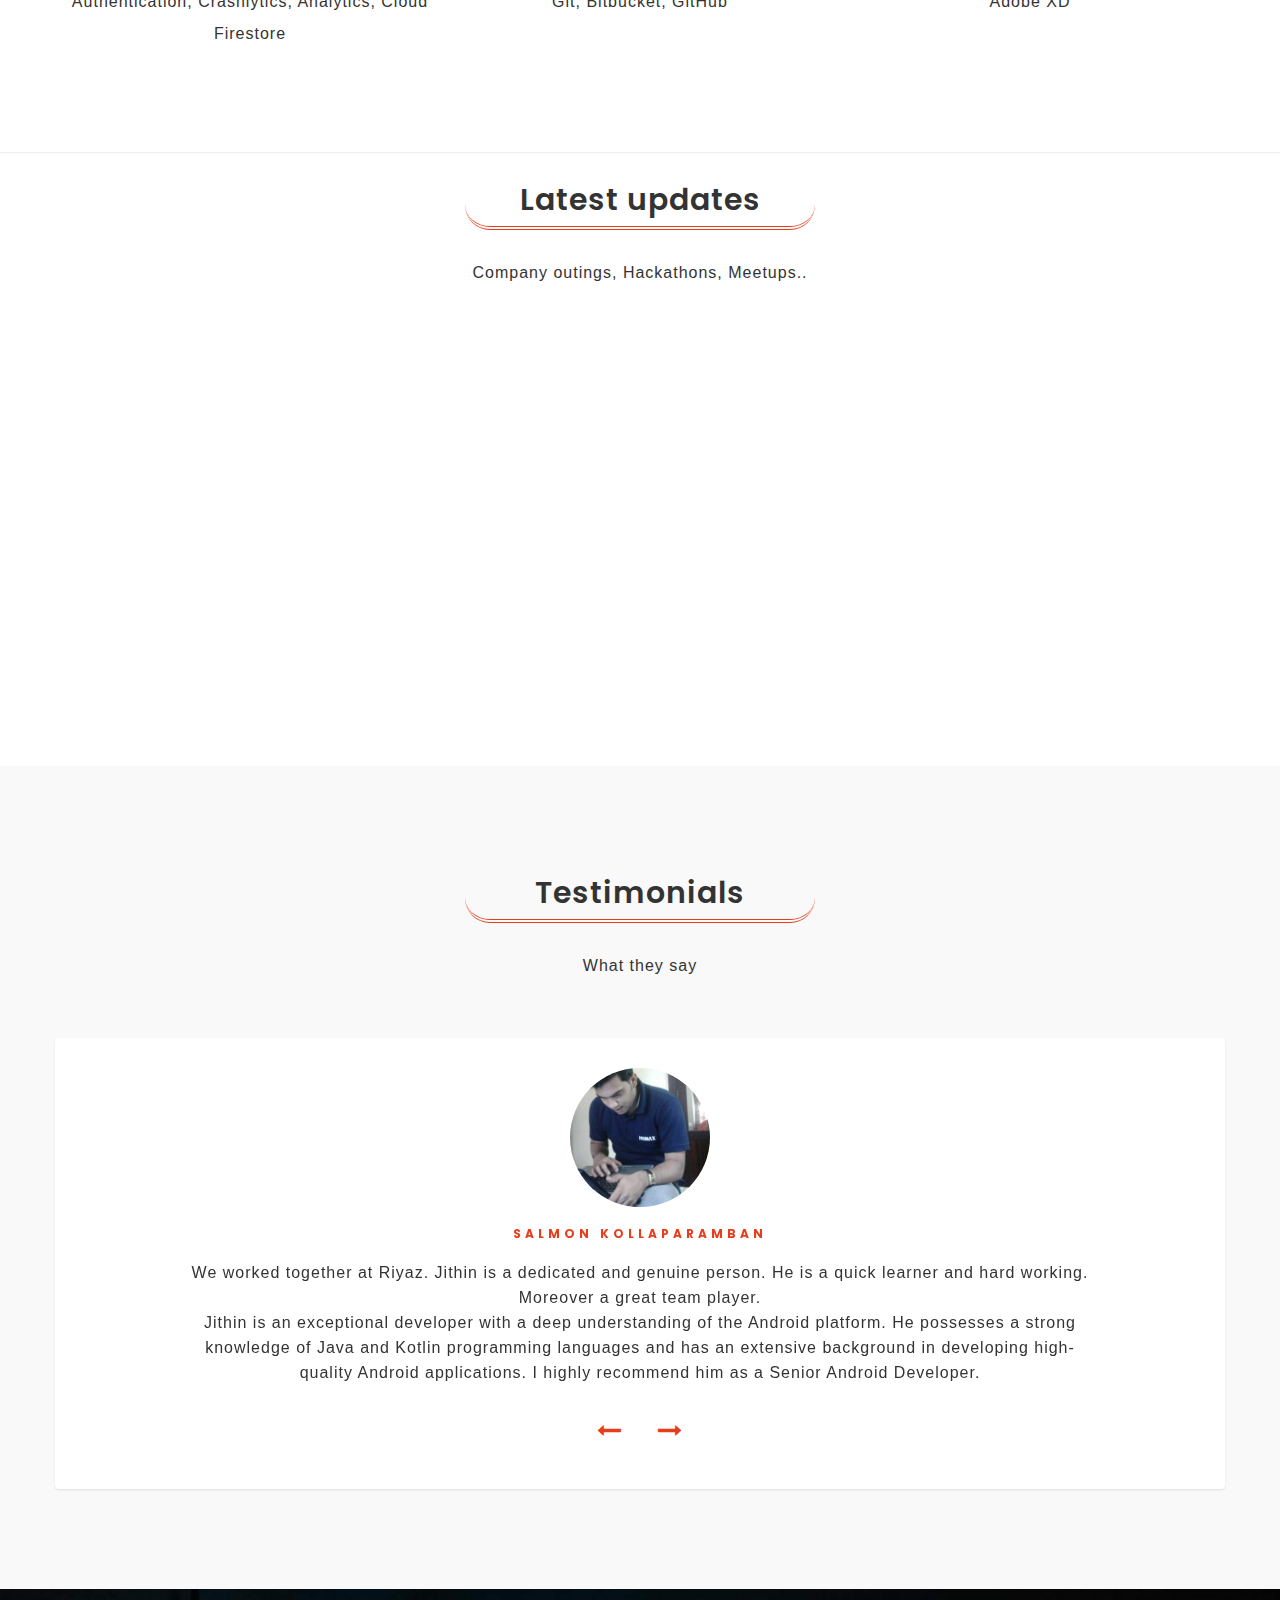
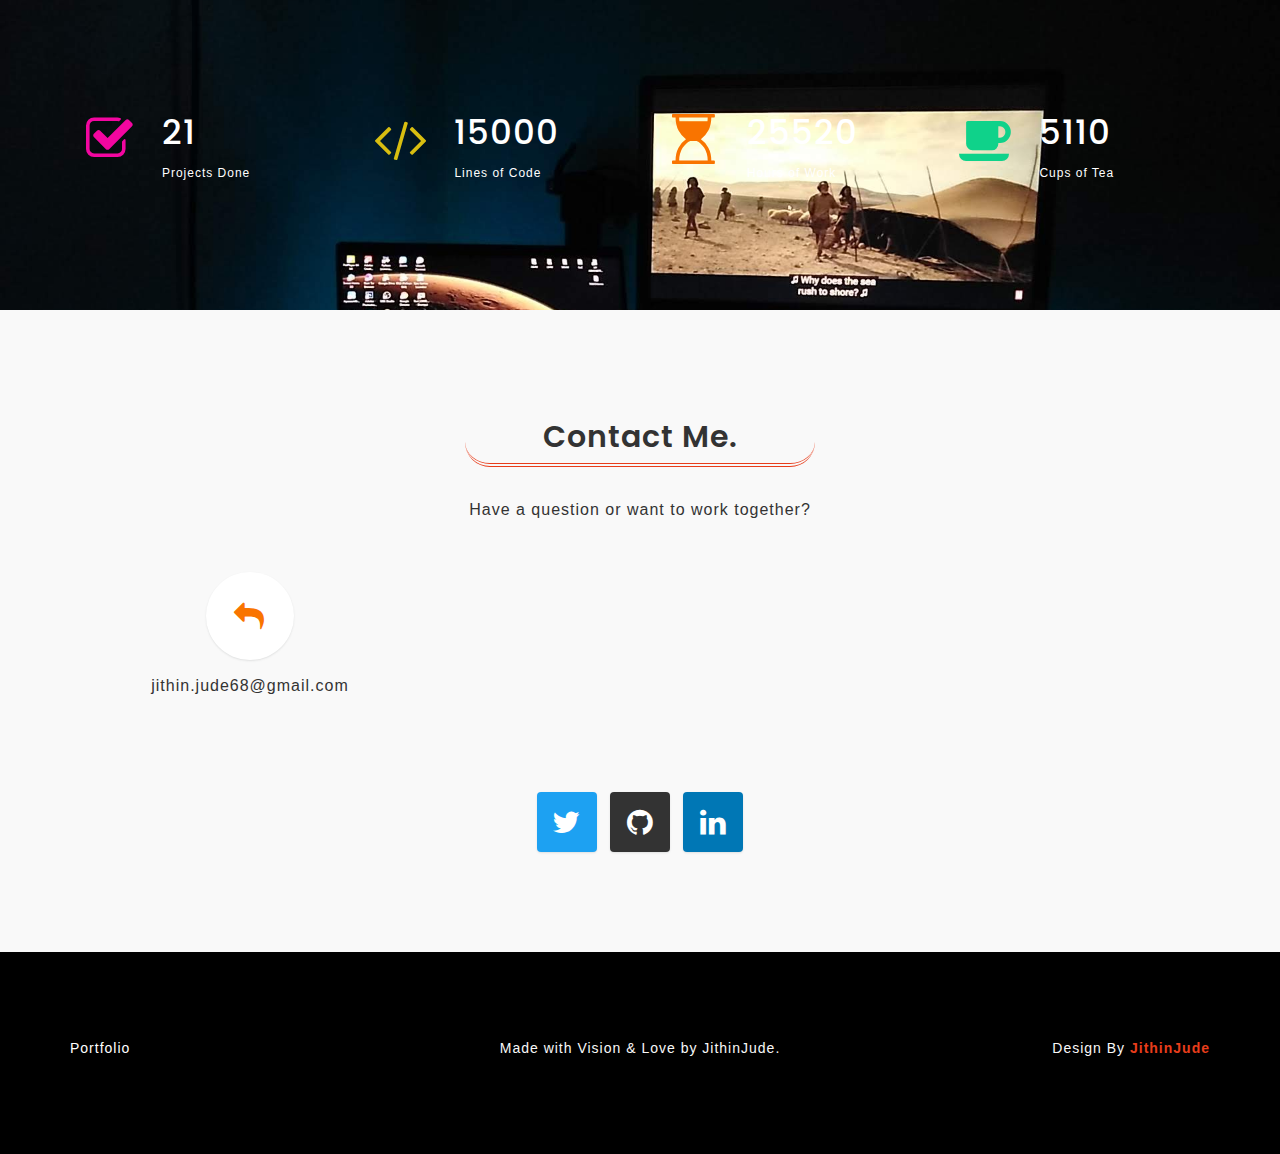
==== commit 16e5fb7b: "Update index.html" ====
--- a/index.html
+++ b/index.html
@@ -502,7 +502,7 @@
                         <p><span><a href="https://jithin-jude.github.io/" class="smoth-scroll">Portfolio</a></span></p>
                     </div>
                     <div class="col-md-4 text-center">
-                        <p>© Copyright 2024 JithinJude.</p>
+                        <p>Made with Vision & Love by JithinJude.</p>
                     </div>
                     <div class="col-md-4 uipasta-credit text-right">
                         <p>Design By <a href="https://jithin-jude.github.io/" target="_blank" title="UiPasta">JithinJude</a></p>
